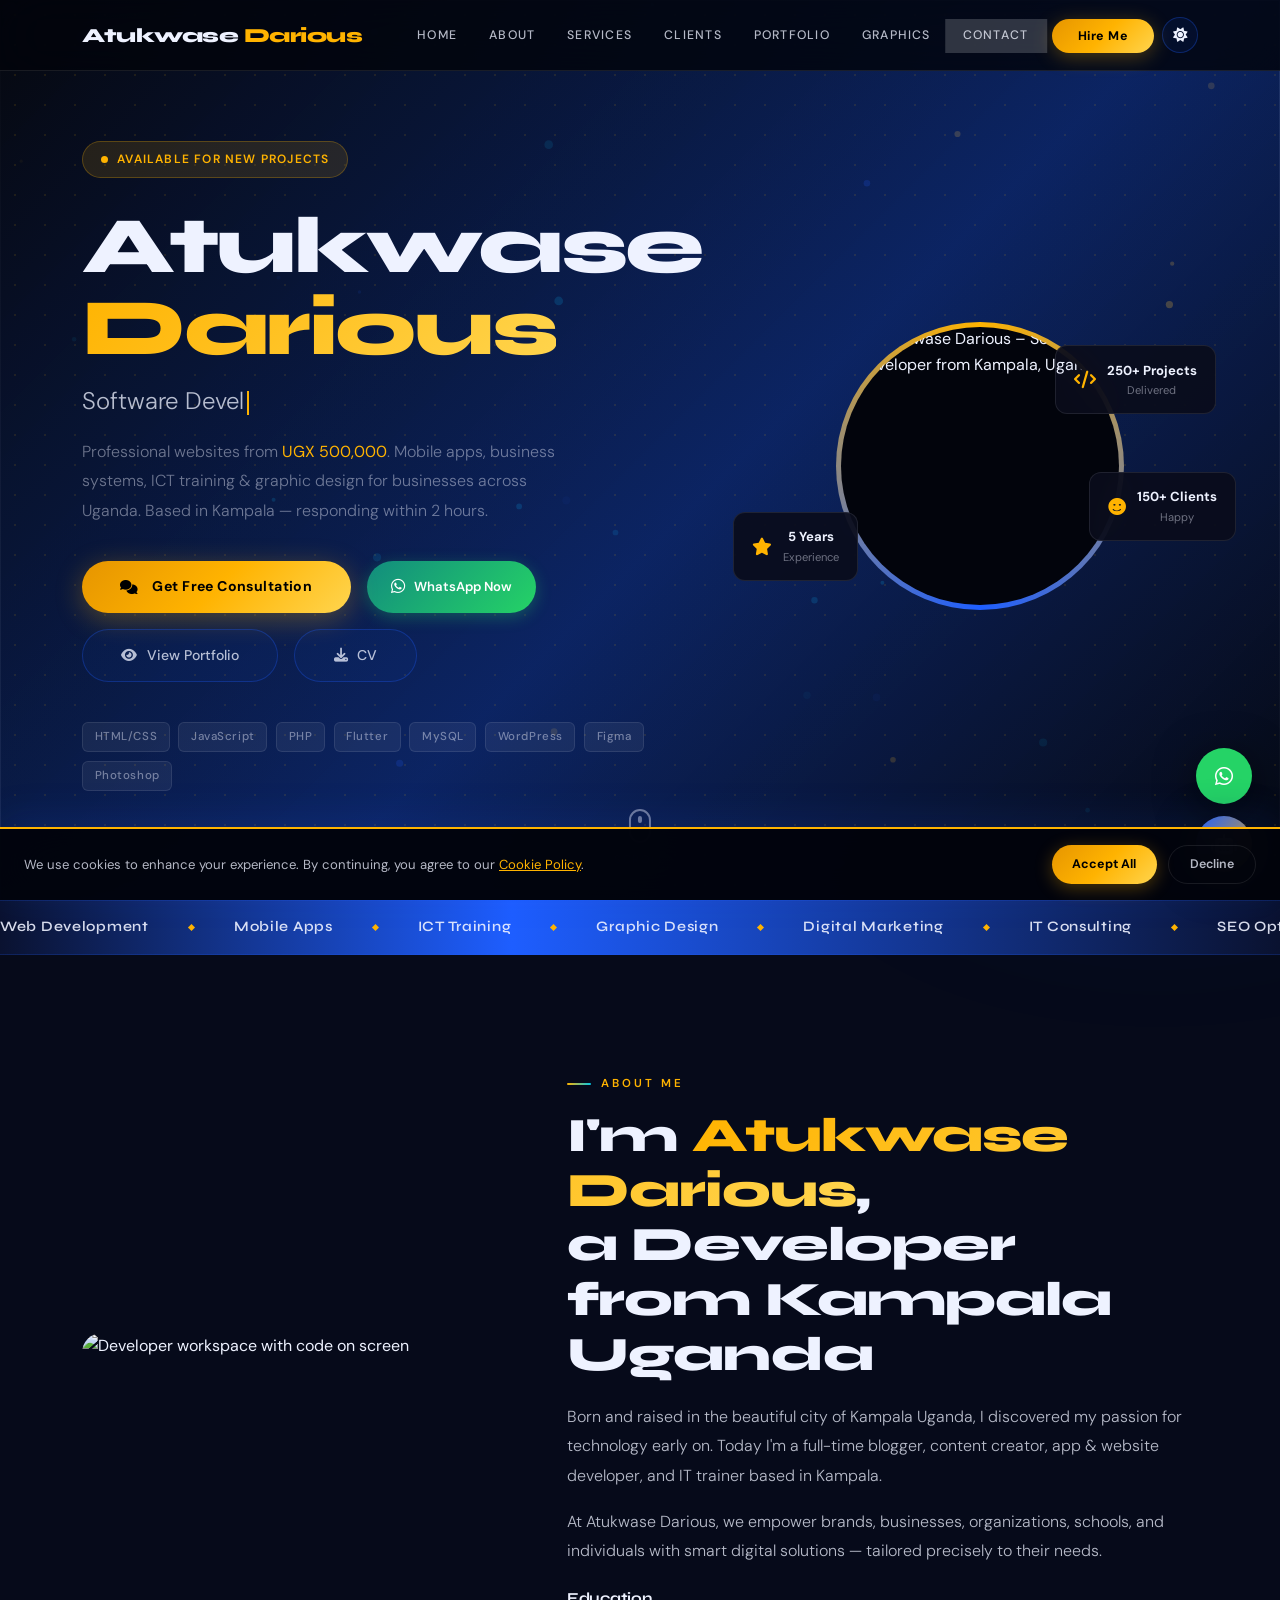
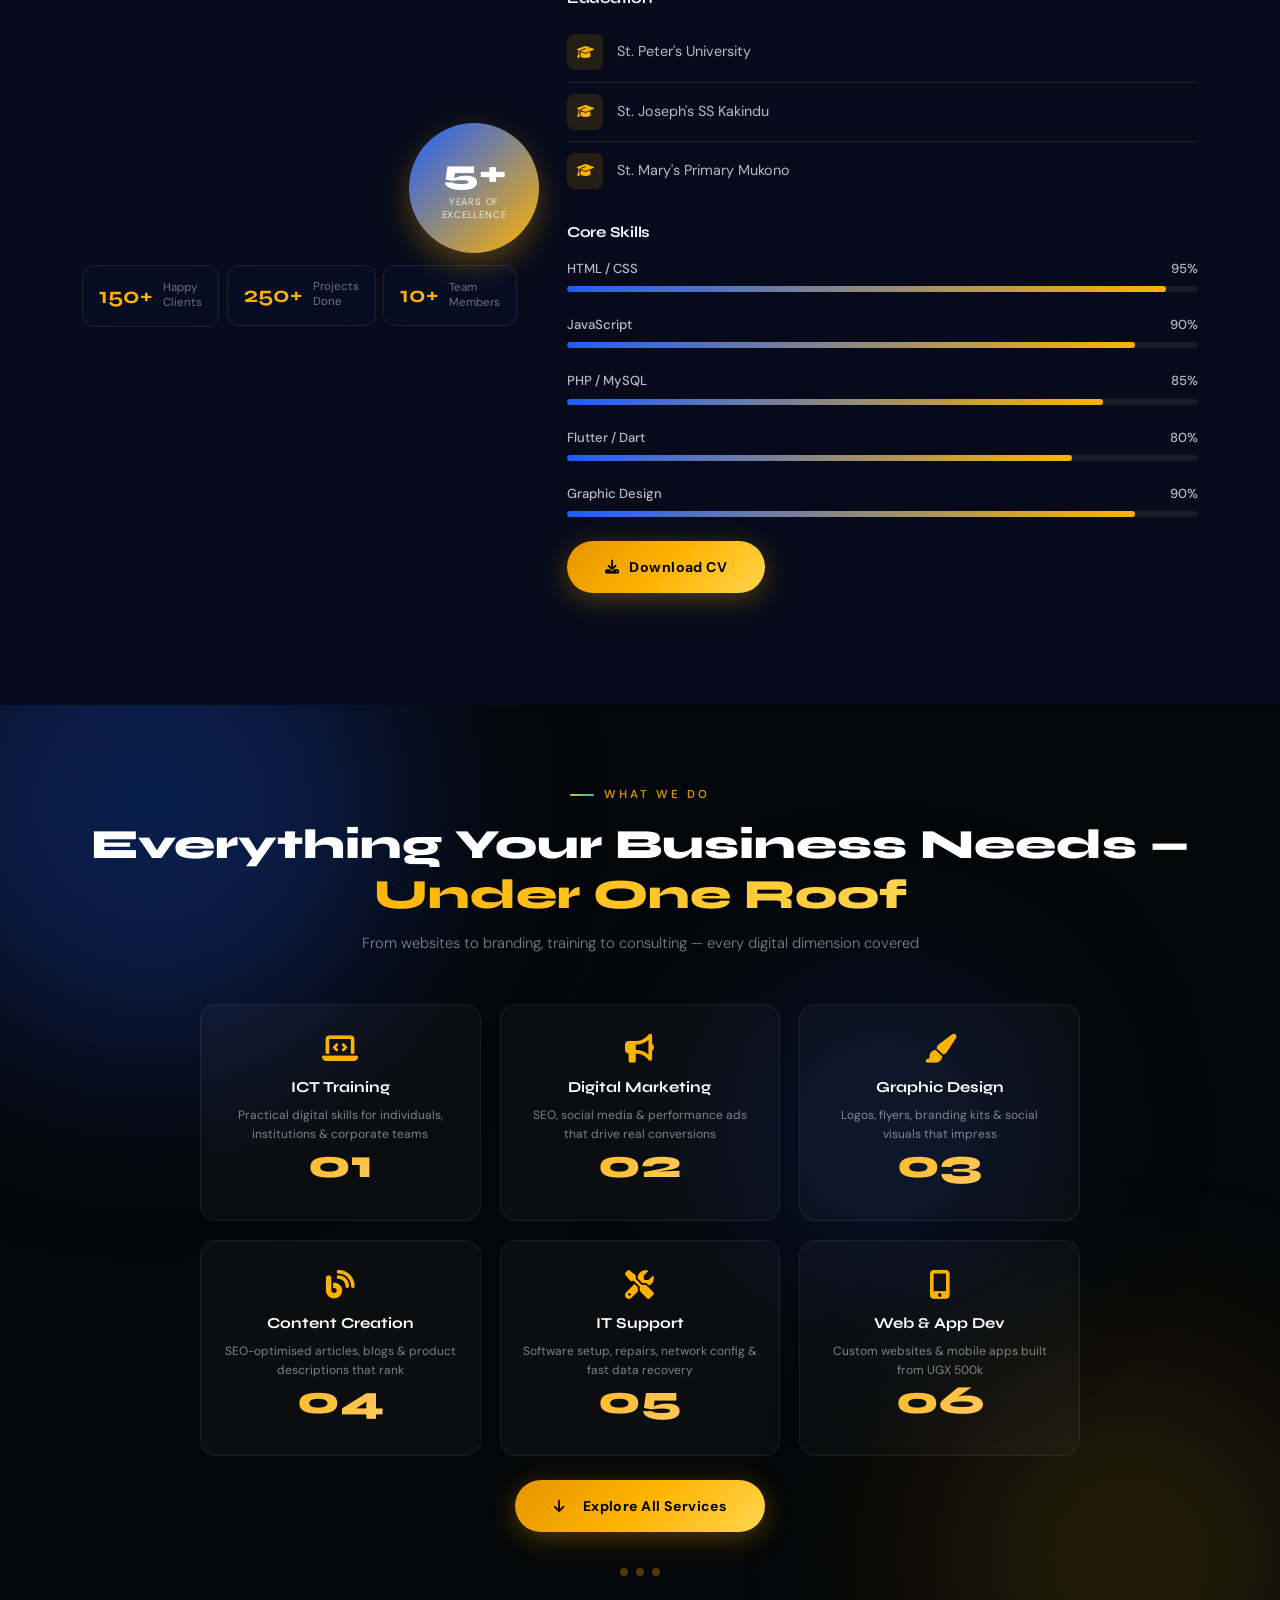
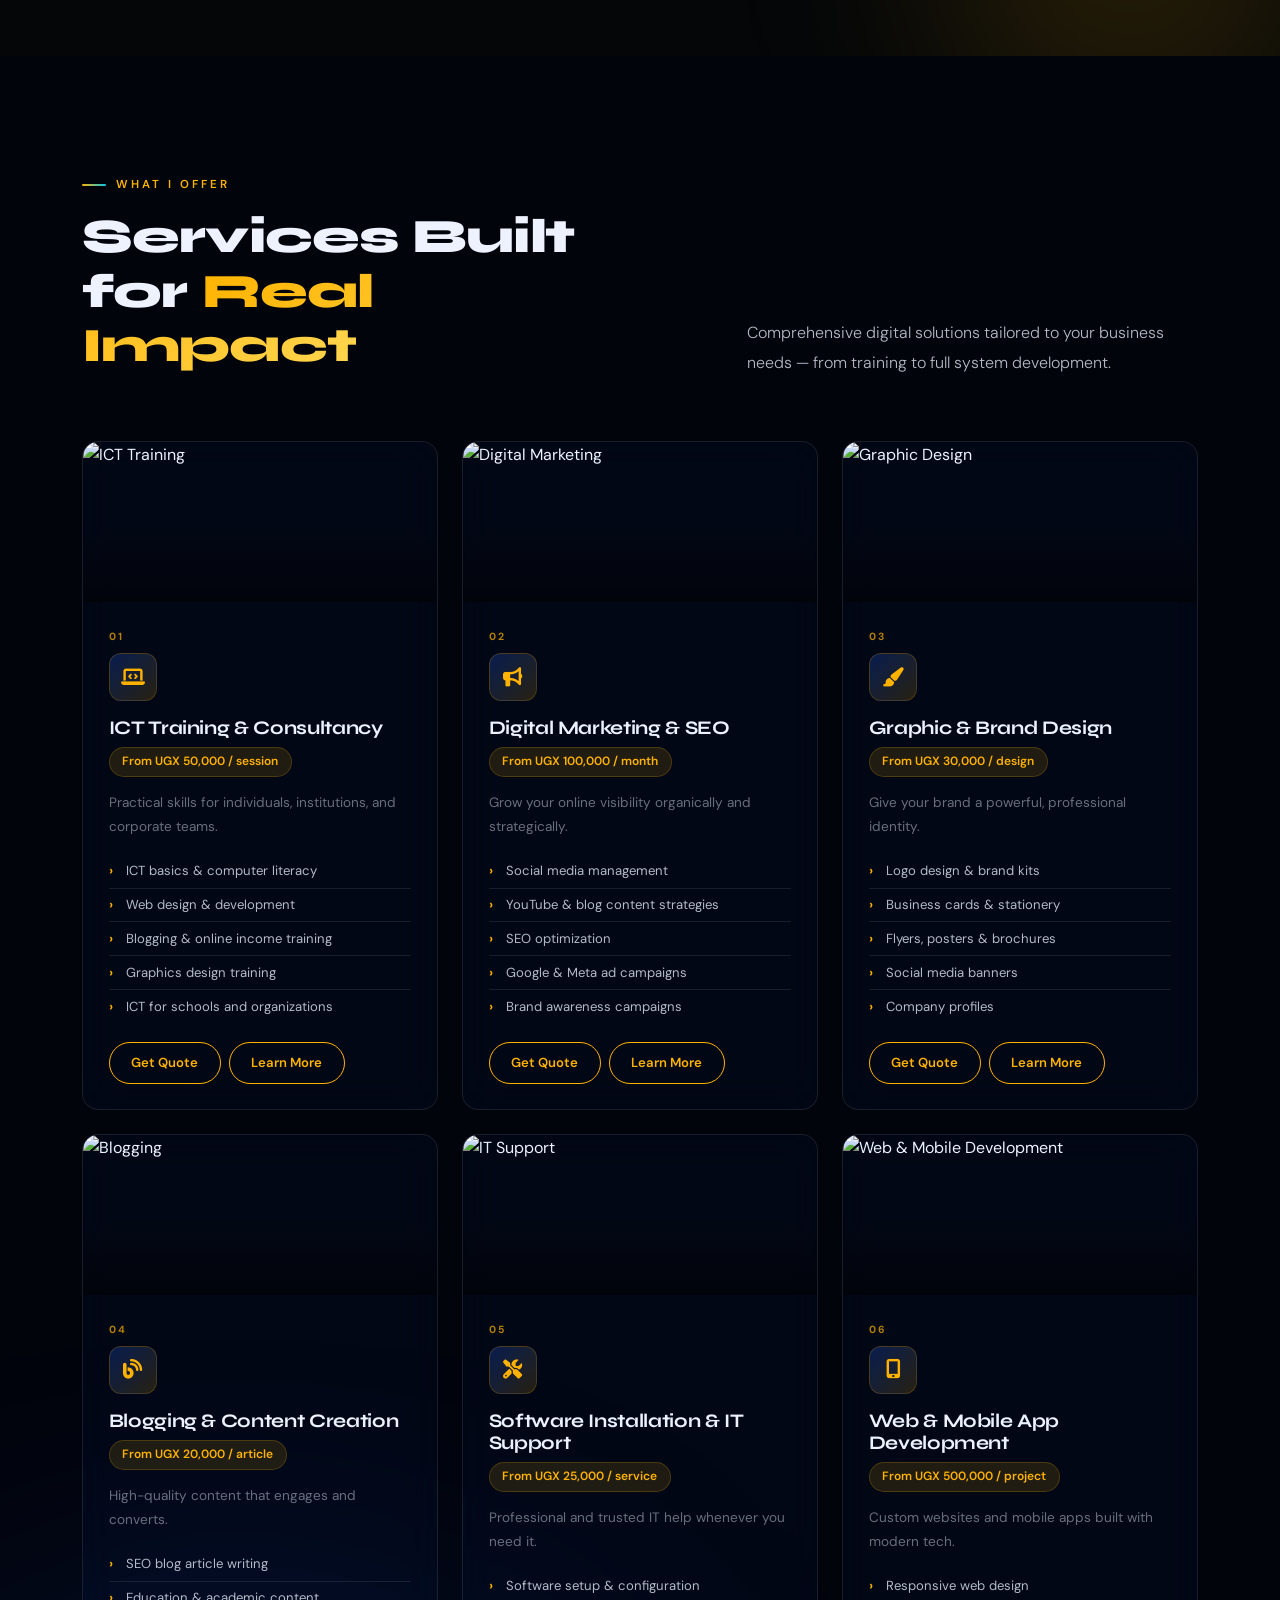
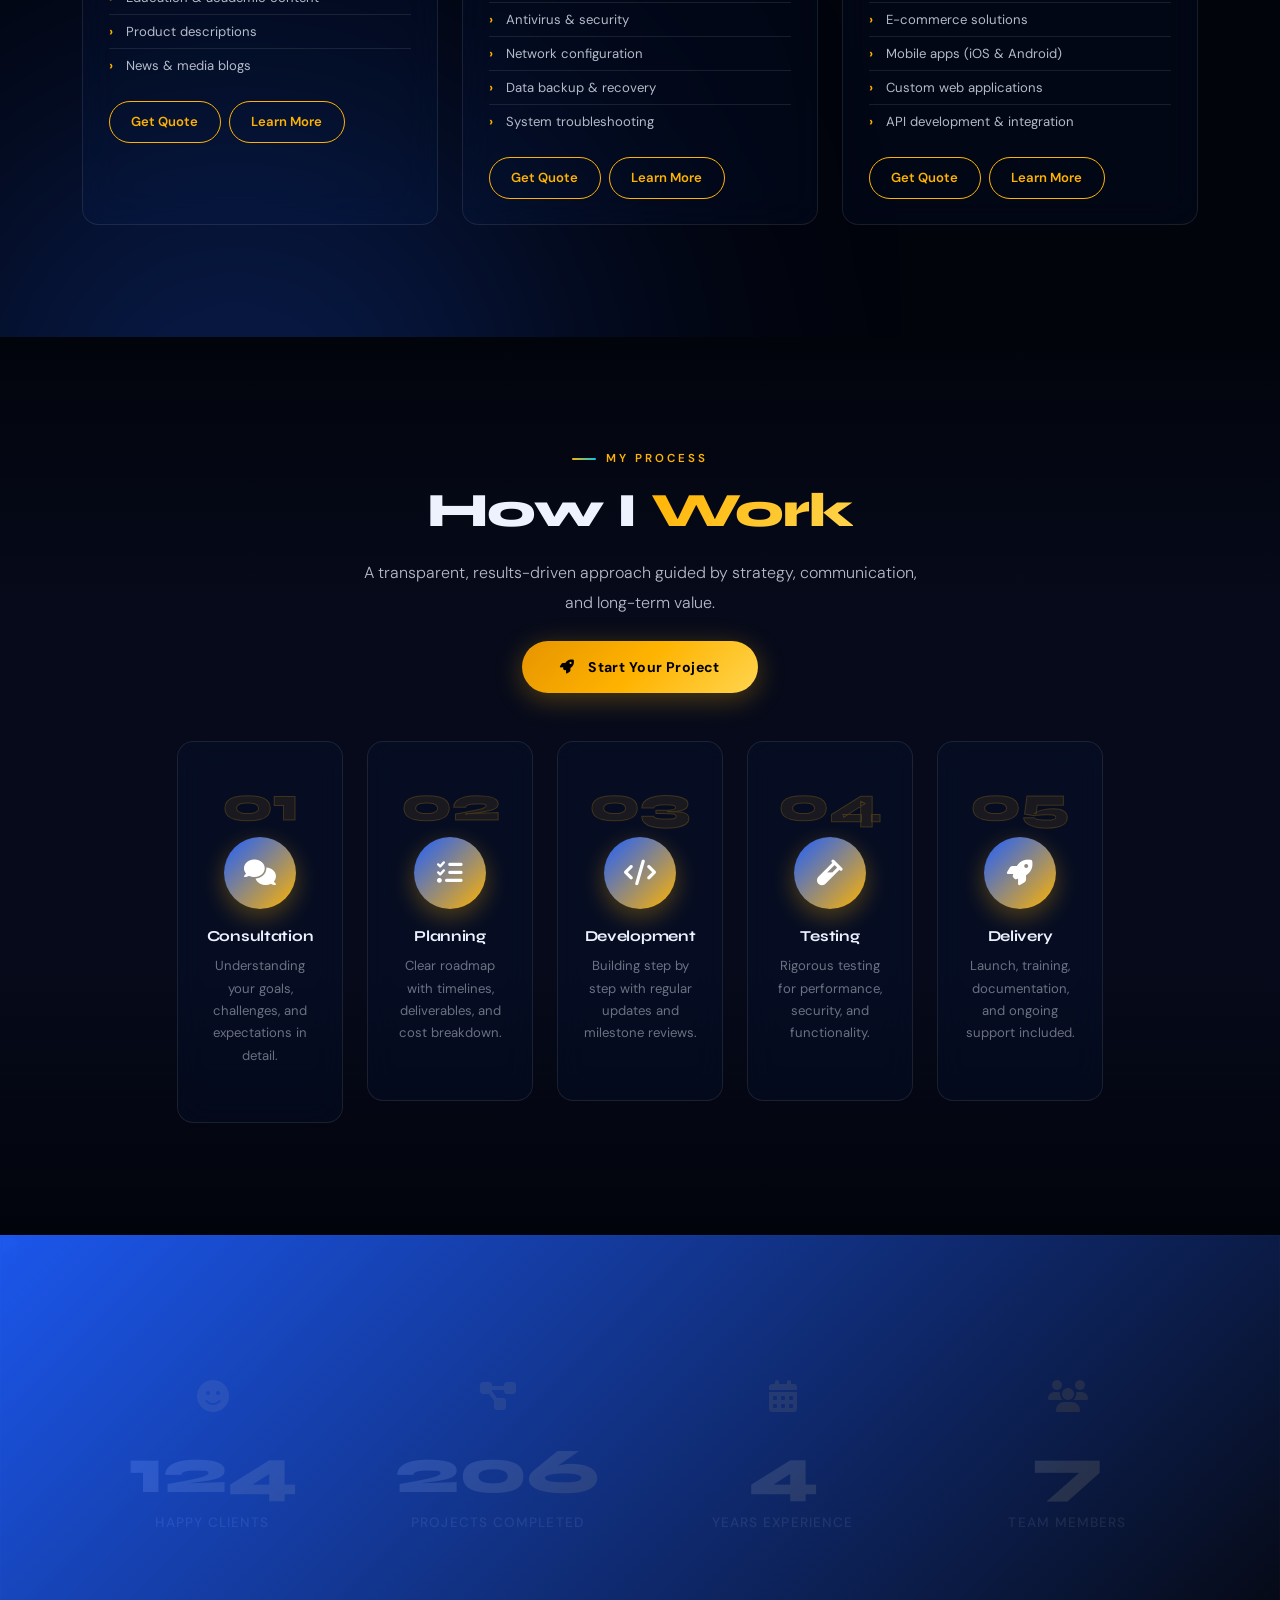
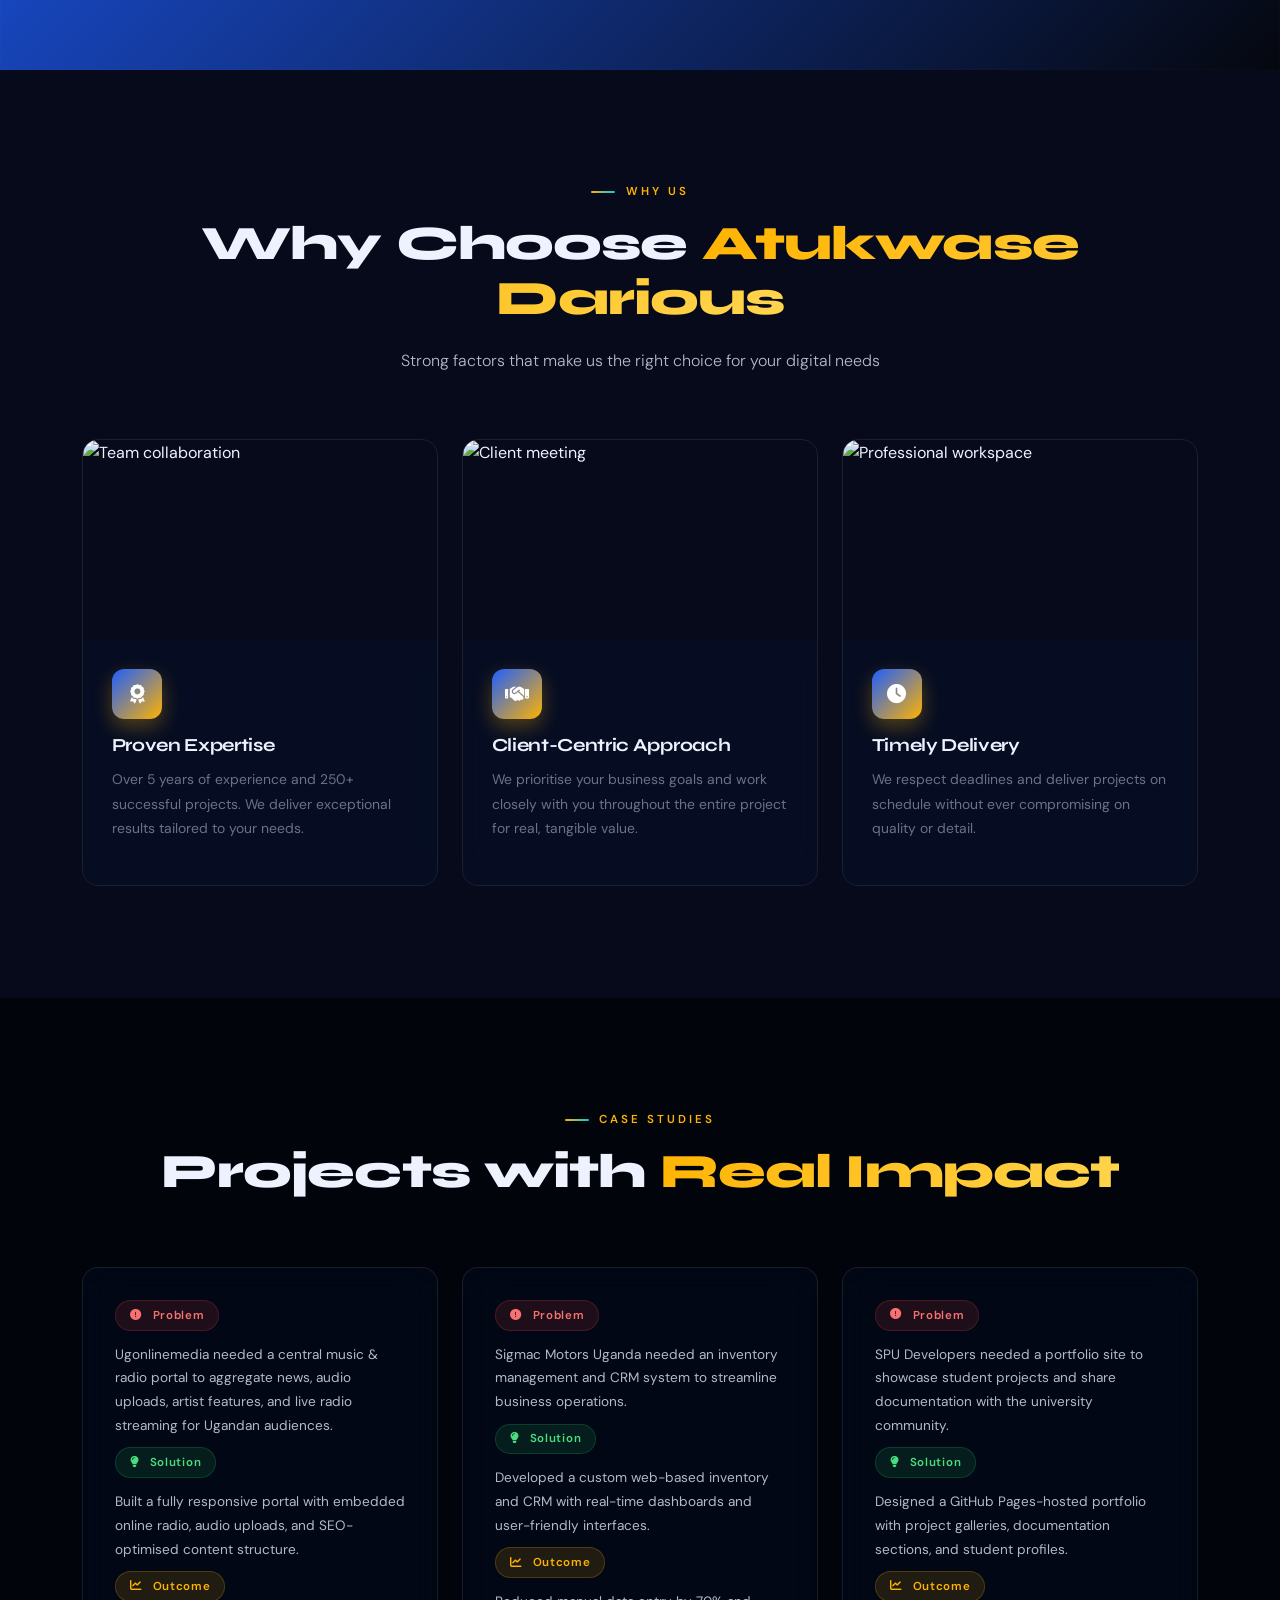
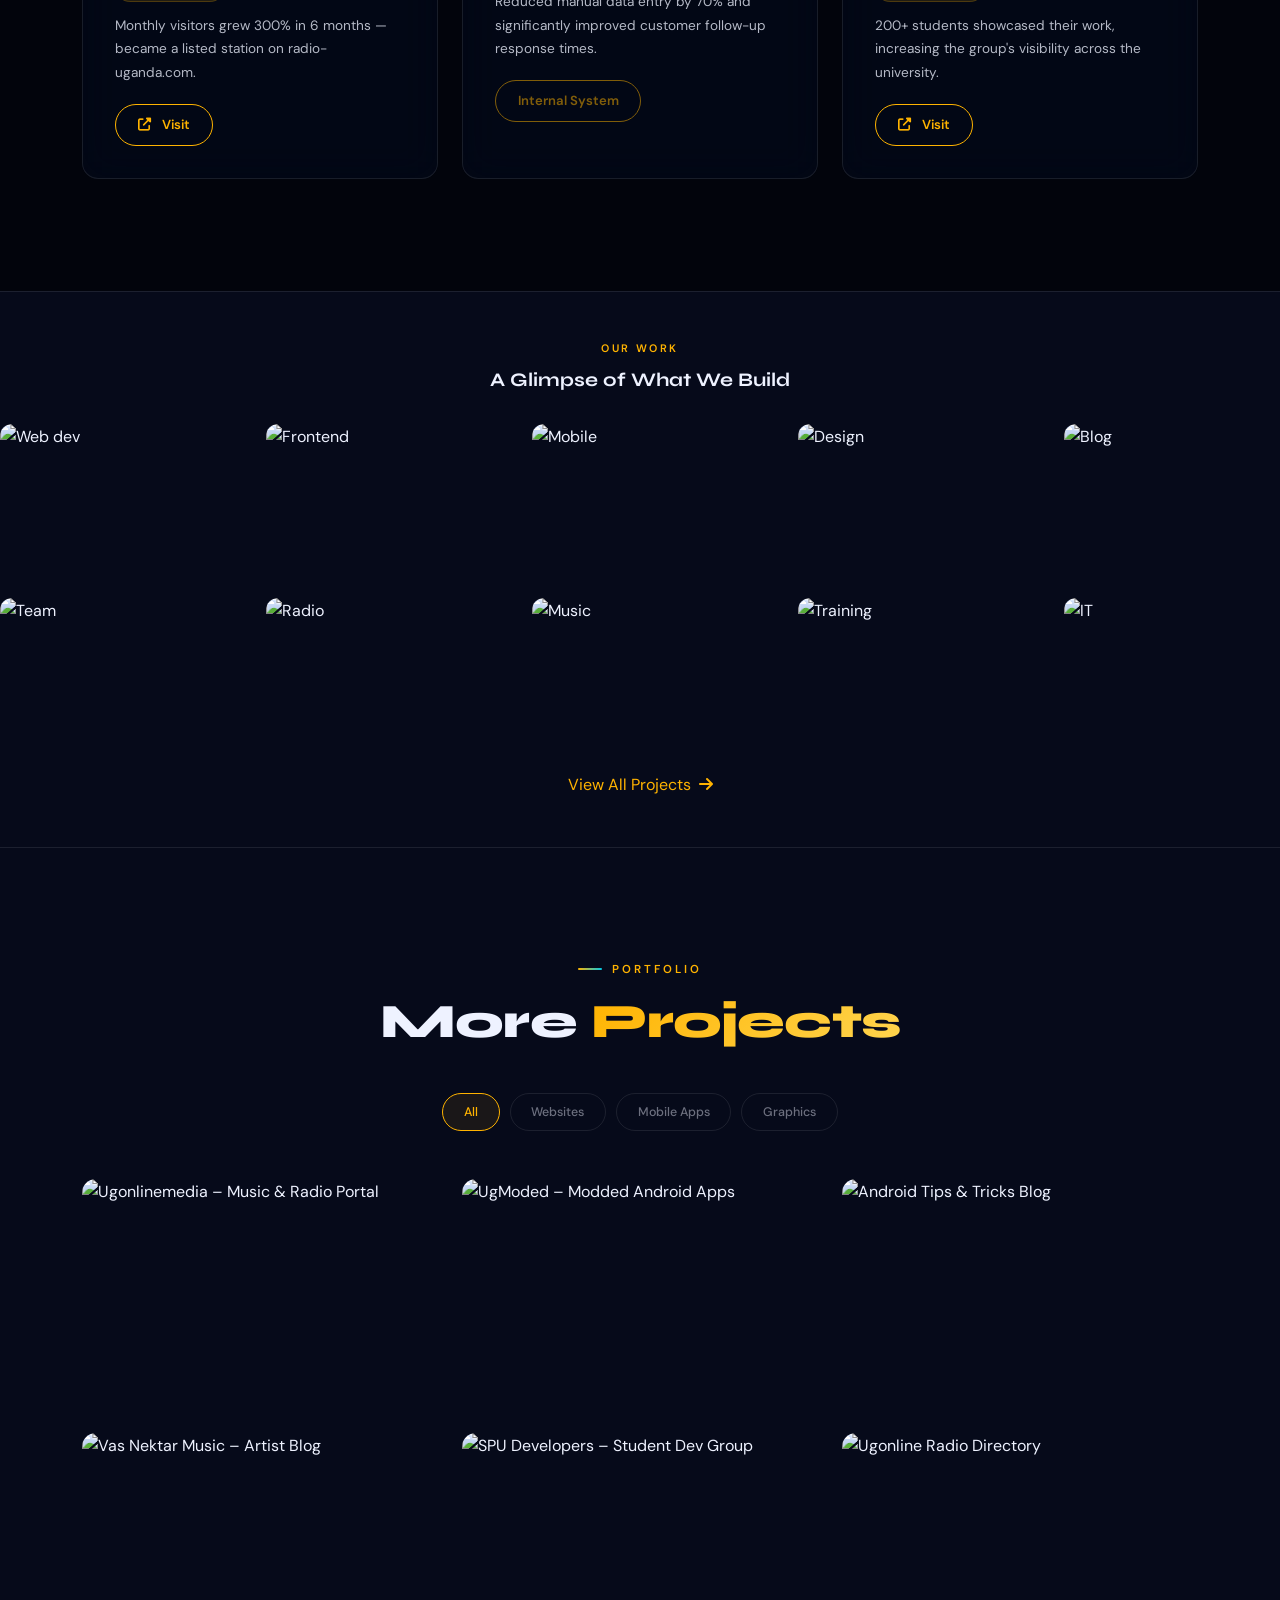
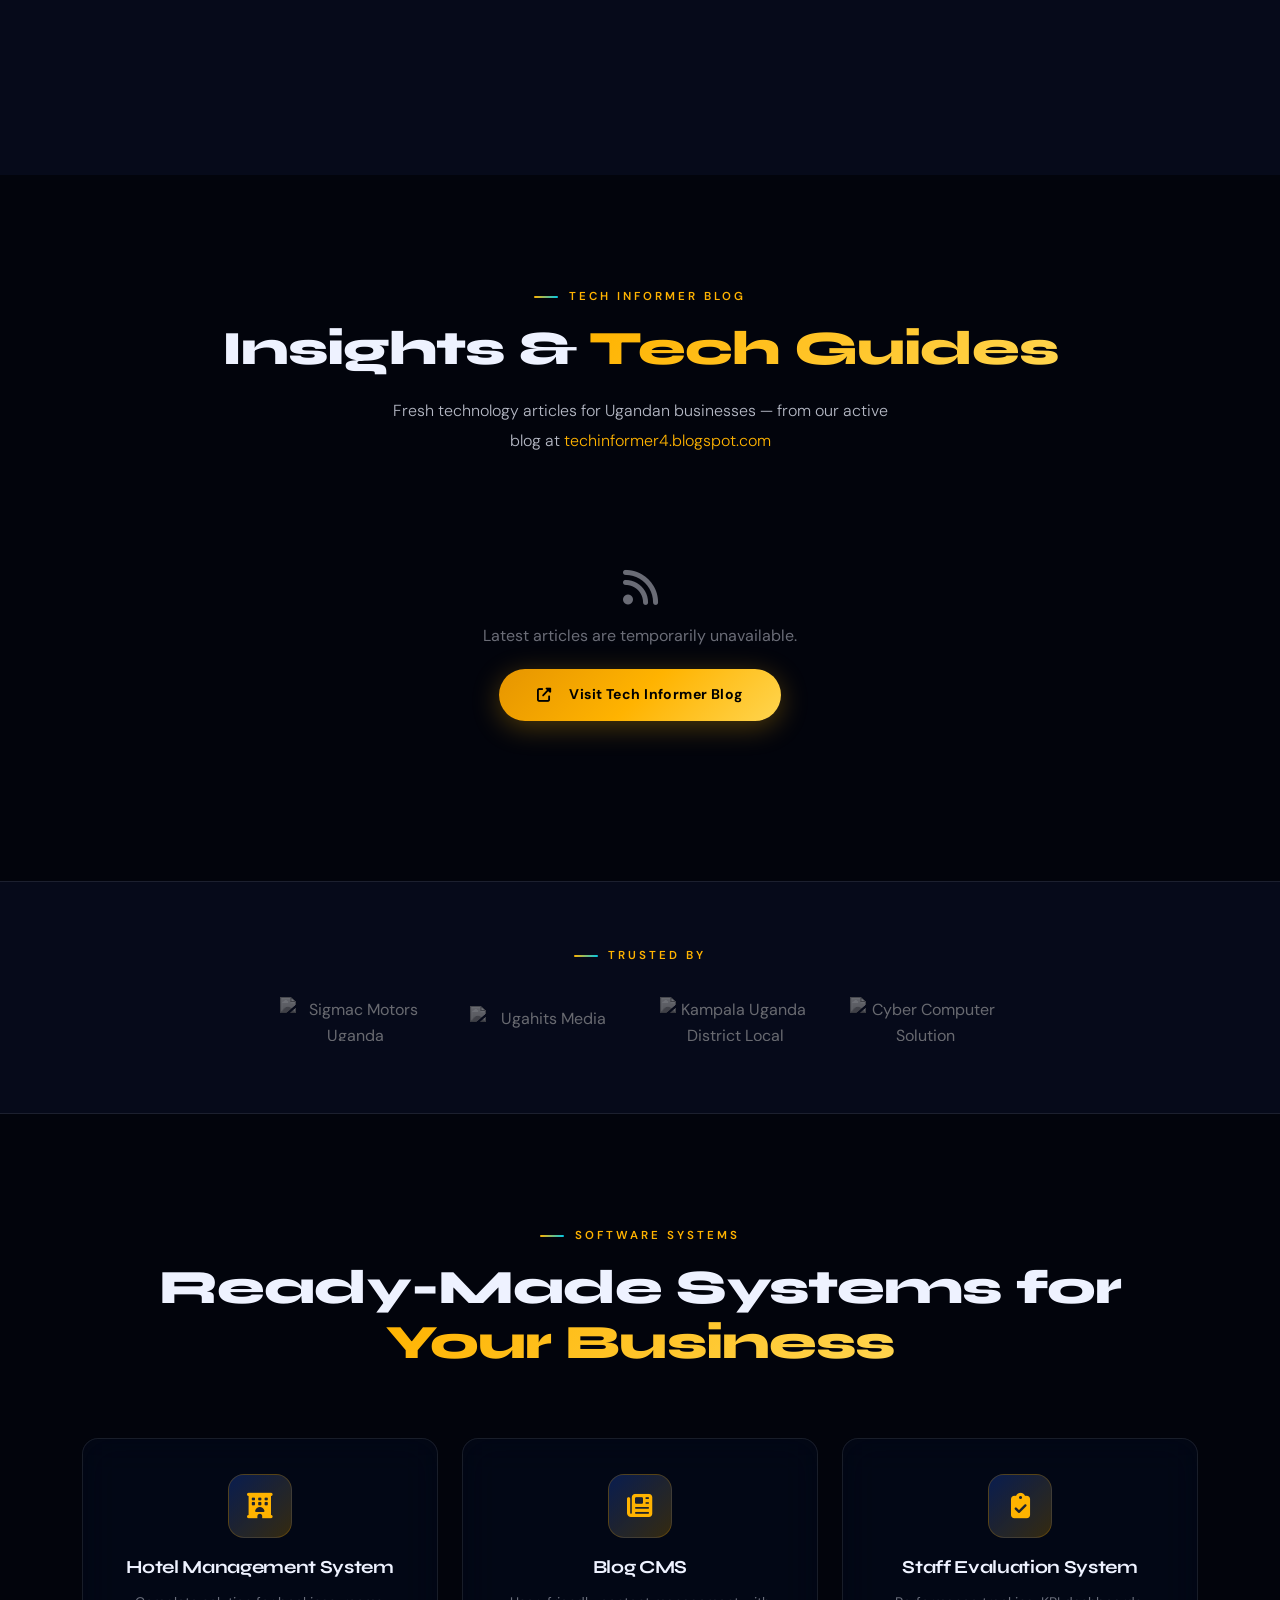
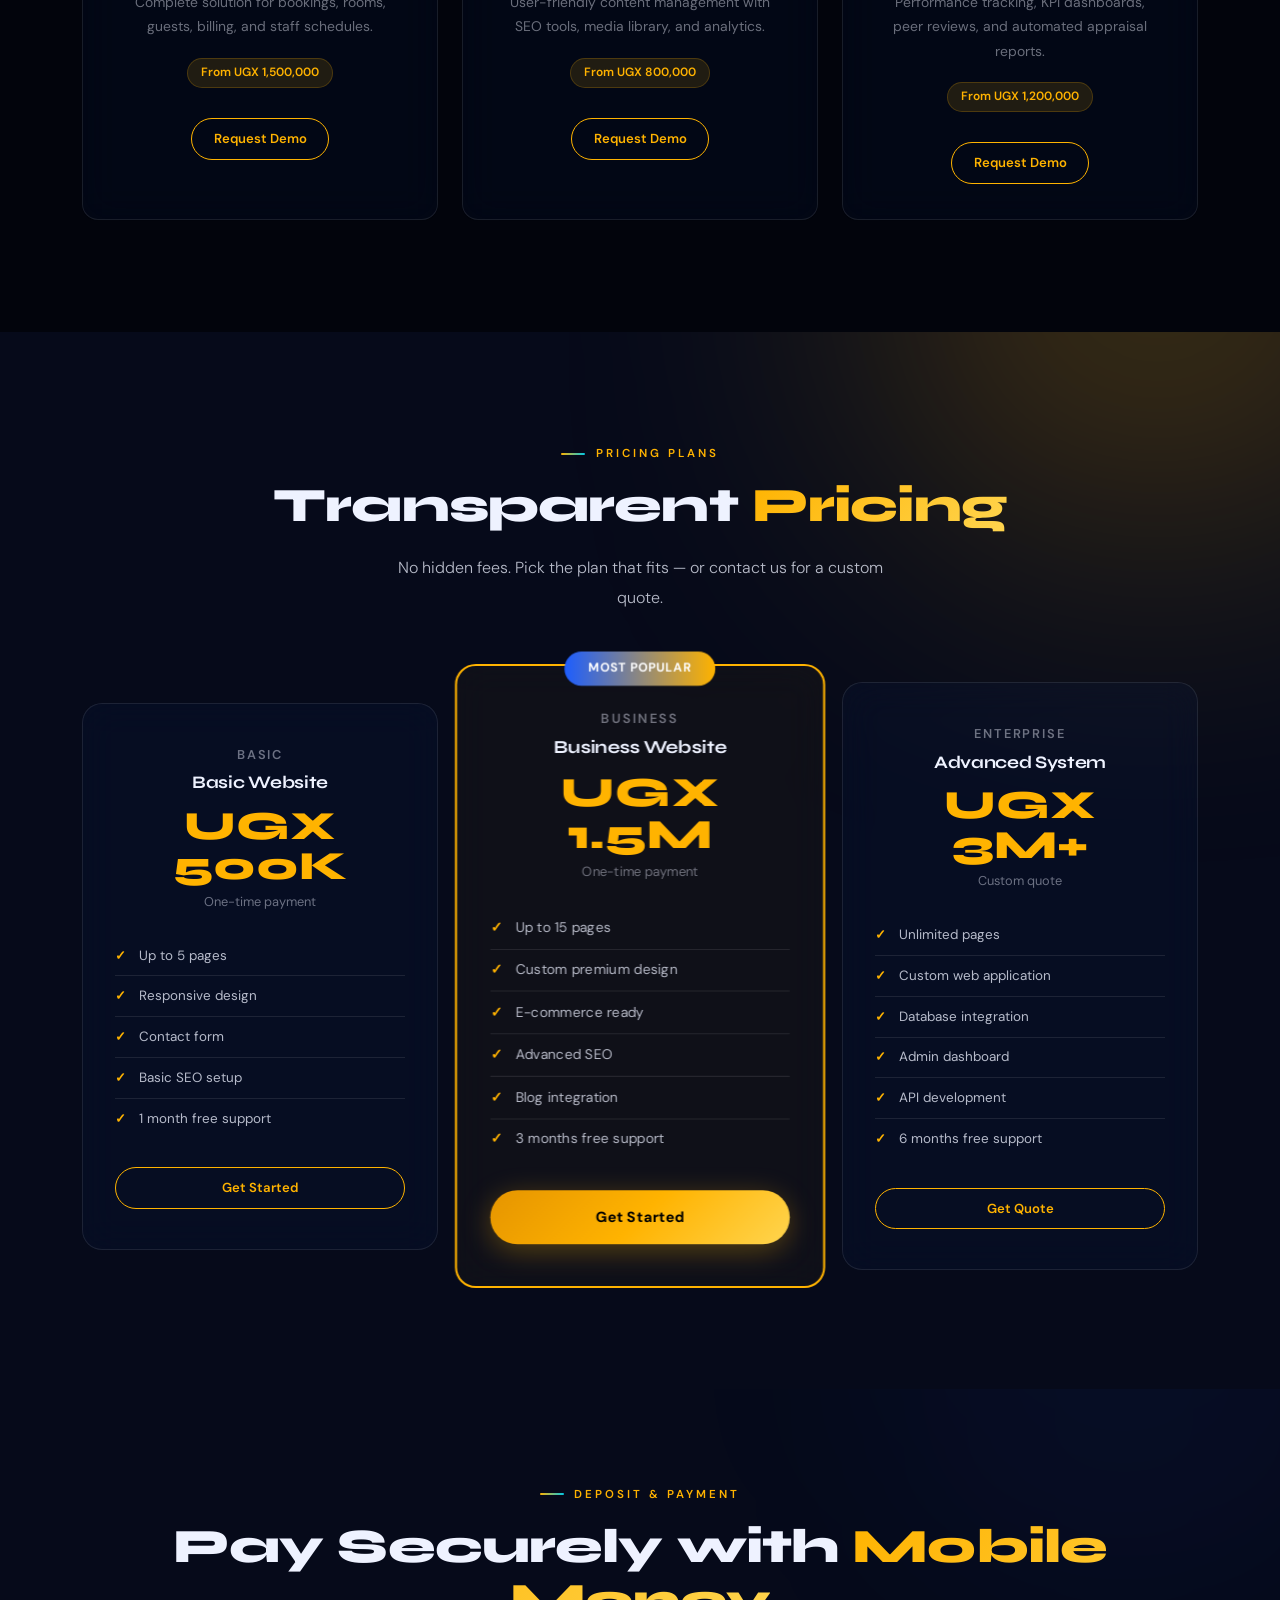
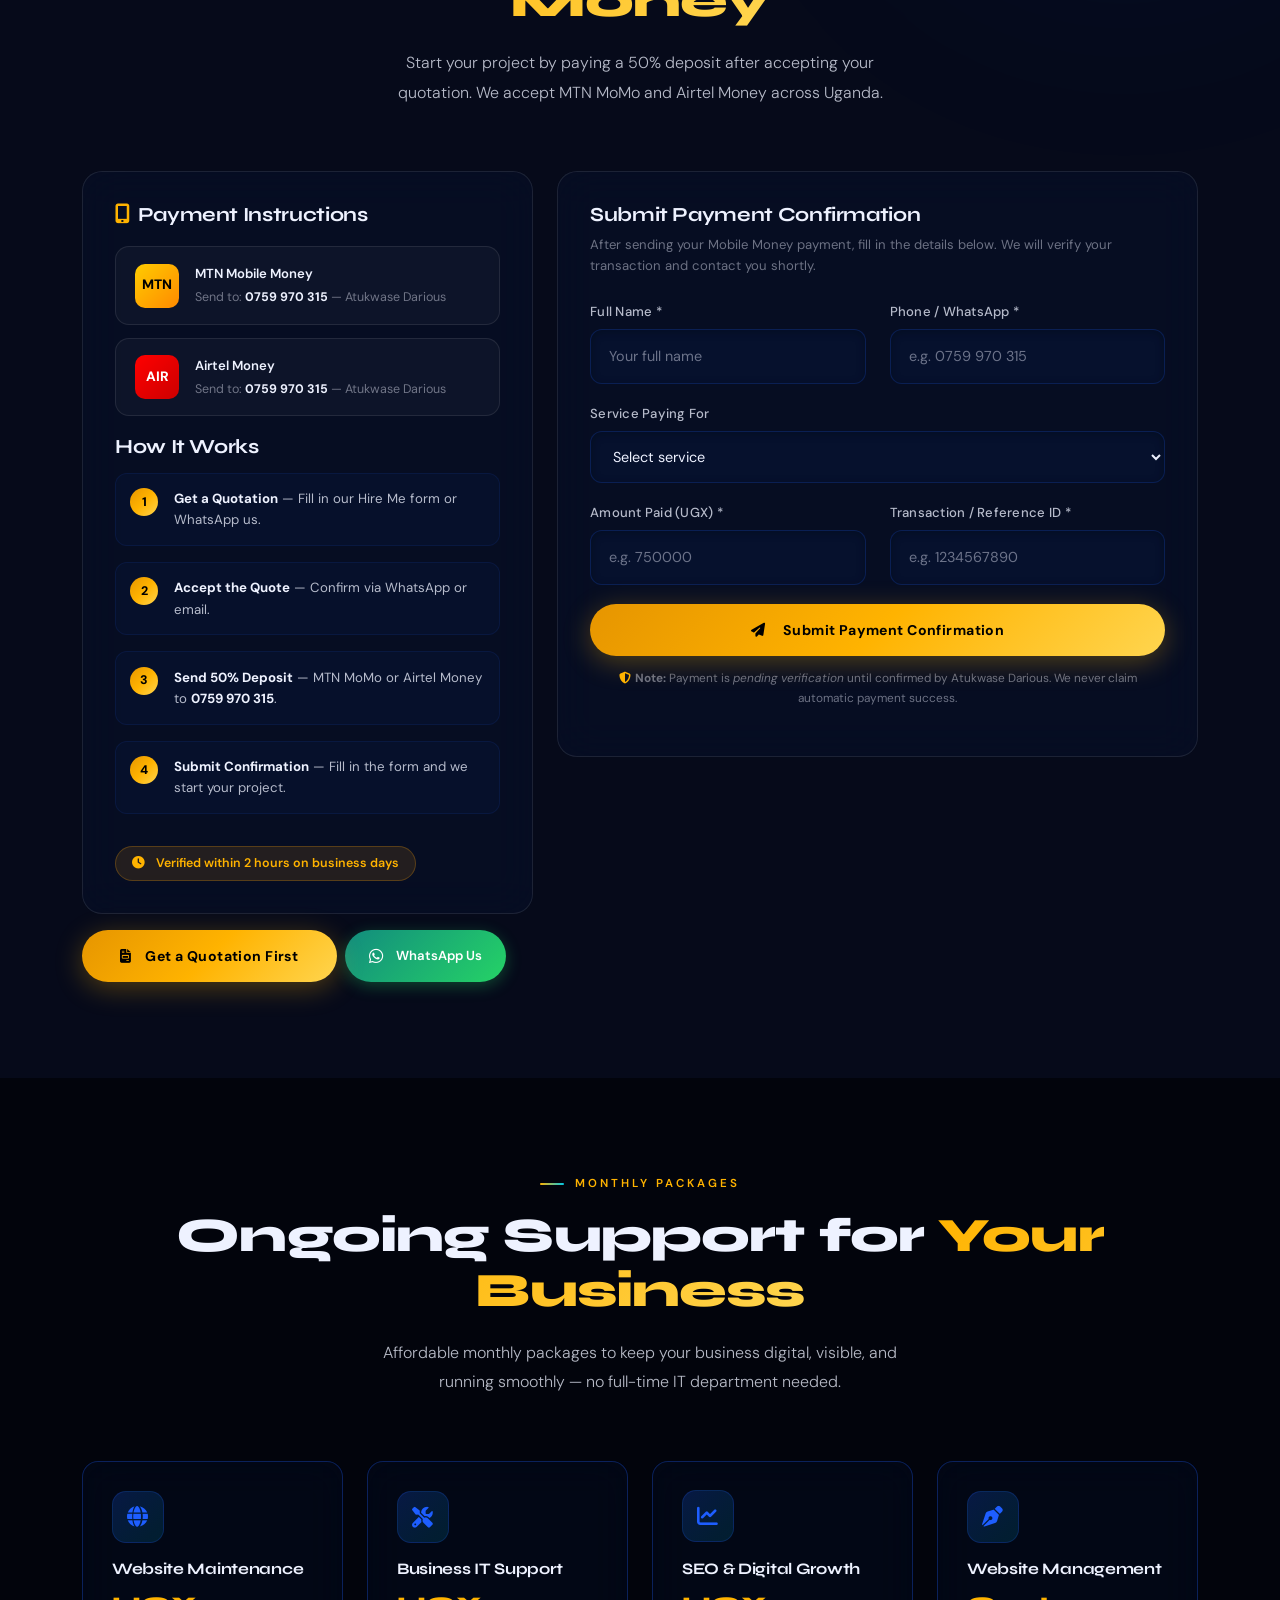
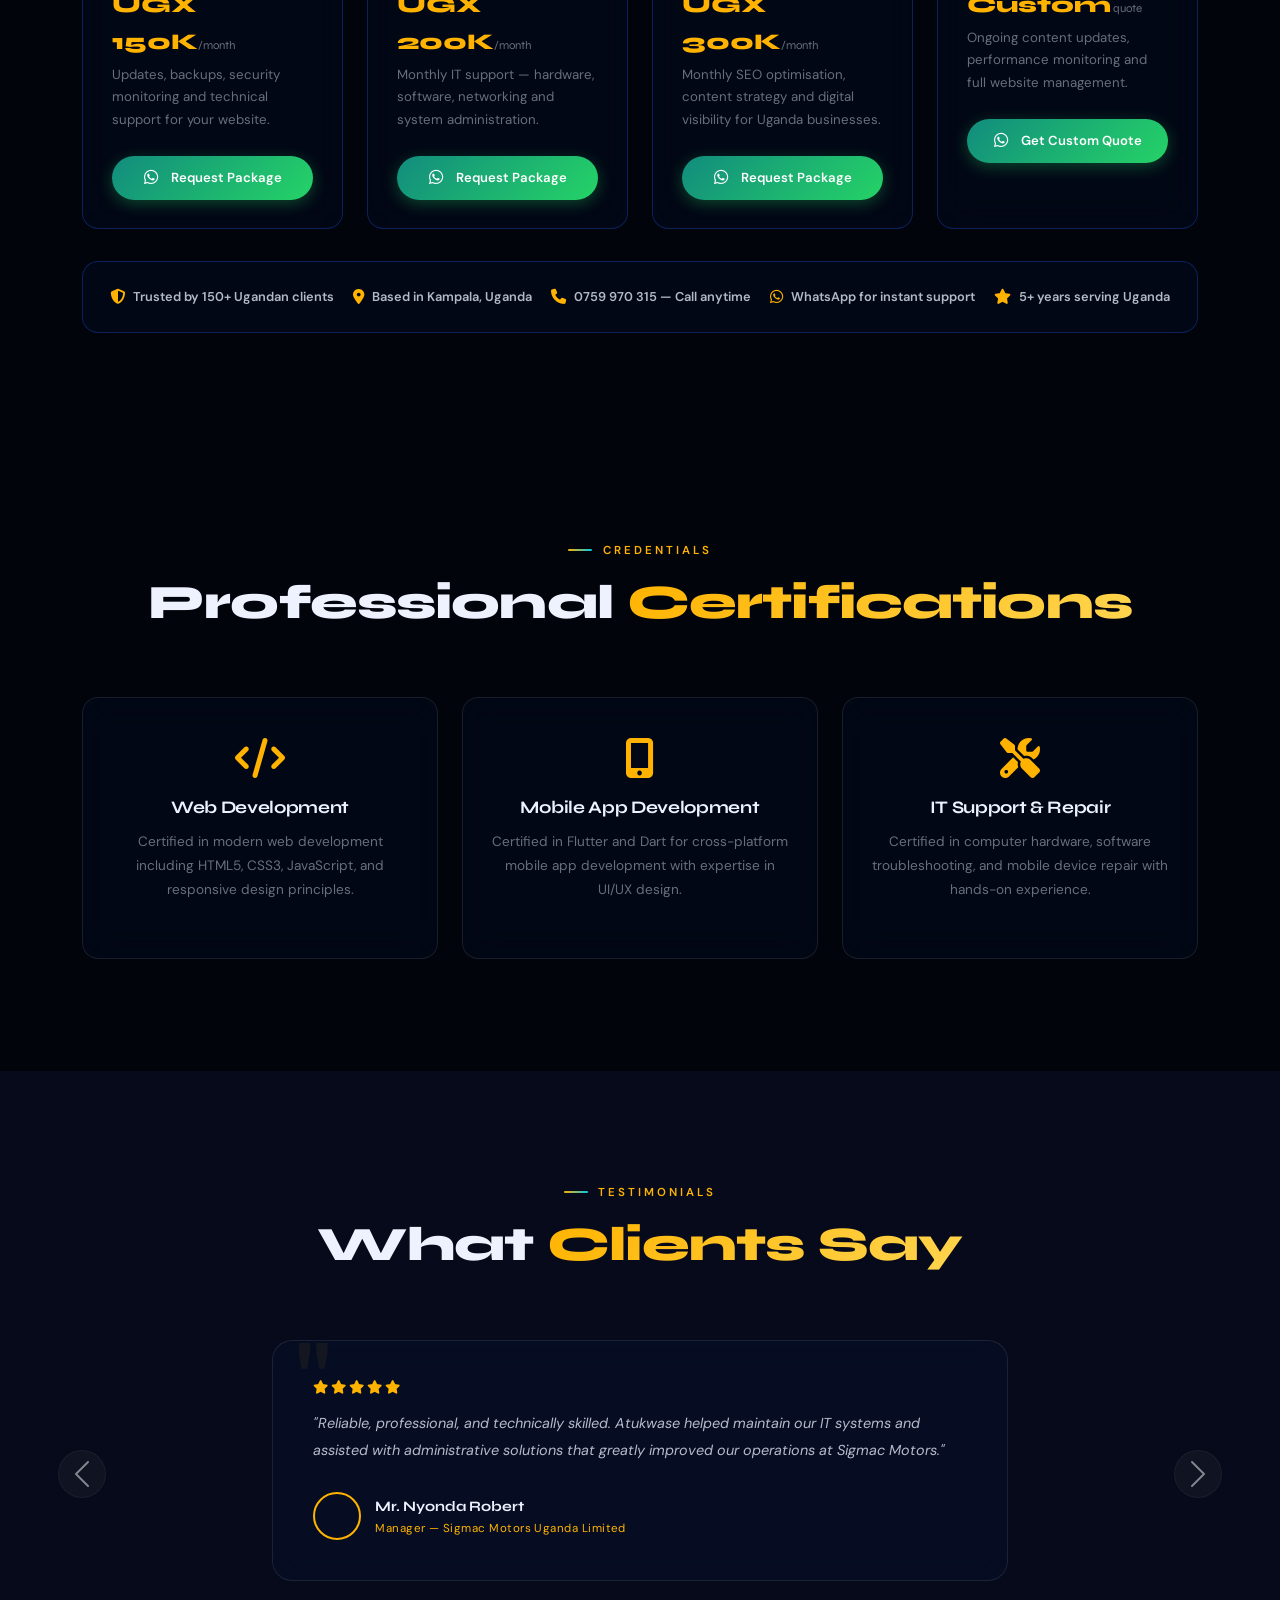
==== index.html @ b8265479 "Add files via upload" ====
<!DOCTYPE html>
<html lang="en" data-theme="dark">
<head>
<meta charset="UTF-8">
<meta name="viewport" content="width=device-width, initial-scale=1.0">
<title>Atukwase Darious | Website Design, Software Development & IT Solutions in Uganda</title>
<meta name="description" content="Atukwase Darious — professional website design, software development, ICT training, graphic design and IT support in Kampala, Uganda. Get a free consultation today. Call 0759 970 315.">
<meta name="keywords" content="website development Uganda, web developer Kampala, software development Uganda, IT support Kampala, ICT training Uganda, graphic design Kampala, business website Uganda, mobile app Uganda, IT consultant Uganda, digital marketing Uganda, Atukwase Darious">
<meta name="robots" content="index, follow">
<meta name="author" content="Atukwase Darious, Kampala Uganda">
<meta name="geo.region" content="UG-C"><meta name="geo.placename" content="Kampala, Uganda">
<meta property="og:title" content="Atukwase Darious | Professional Website & Software Development in Uganda">
<meta property="og:description" content="Professional websites, business systems, ICT training, graphic design and IT support for businesses across Uganda. Free consultation — 0759 970 315.">
<meta property="og:type" content="website">
<meta property="og:url" content="https://johnzempire.com/">
<meta property="og:image" content="https://blogger.googleusercontent.com/img/b/R29vZ2xl/[base64]/s3264/20260110_004312%5B1%5D.jpg">
<meta property="og:locale" content="en_UG"><meta property="og:site_name" content="Atukwase Darious">
<meta name="twitter:card" content="summary_large_image">
<meta name="twitter:title" content="Atukwase Darious | Website & Software Development Uganda">
<meta name="twitter:description" content="Professional digital solutions for Ugandan businesses. Websites from UGX 500k. Free consultation.">
<link rel="canonical" href="https://johnzempire.com/">
<link rel="icon" href="data:image/svg+xml,<svg xmlns='http://www.w3.org/2000/svg' viewBox='0 0 100 100'><rect width='100' height='100' rx='20' fill='%230B3D91'/><text y='.9em' font-size='70' text-anchor='middle' x='50' fill='%23FF8A00' font-weight='bold'>J</text></svg>">
<link rel="preconnect" href="https://fonts.googleapis.com">
<link rel="preconnect" href="https://fonts.gstatic.com" crossorigin>
<link href="https://fonts.googleapis.com/css2?family=Syne:wght@400;500;600;700;800&family=DM+Sans:ital,opsz,wght@0,9..40,300;0,9..40,400;0,9..40,500;0,9..40,600;1,9..40,300&display=swap" rel="stylesheet">
<link href="https://cdn.jsdelivr.net/npm/bootstrap@5.3.0-alpha1/dist/css/bootstrap.min.css" rel="stylesheet">
<link rel="stylesheet" href="https://cdnjs.cloudflare.com/ajax/libs/font-awesome/6.4.0/css/all.min.css">
<link href="https://unpkg.com/aos@2.3.1/dist/aos.css" rel="stylesheet">
<style>
/* =========================================================
   DESIGN TOKENS
========================================================= */
:root {
  --navy:#1E5EFF; --orange:#FFB300; --orange-lt:#FFD54F;
  --orange-glow:rgba(255,179,0,.22); --navy-glow:rgba(30,94,255,.35);
  --bg:#06080f; --bg-alt:#0a0d1c;
  --bg-card:rgba(255,255,255,.04); --border:rgba(255,255,255,.08);
  --text:#fff; --text-sub:rgba(255,255,255,.78); --text-muted:rgba(255,255,255,.48);
  --nav-bg:rgba(6,8,15,.82); --modal-bg:#0e1120;
  --input-bg:rgba(255,255,255,.07); --input-bdr:rgba(255,255,255,.16);
  --font-head:'Syne',sans-serif; --font-body:'DM Sans',sans-serif;
  --ease:cubic-bezier(.4,0,.2,1); --bounce:cubic-bezier(.34,1.56,.64,1);
}
[data-theme="light"] {
  --bg:#f0f2f8; --bg-alt:#e6e9f2;
  --bg-card:rgba(255,255,255,.85); --border:rgba(0,0,0,.09);
  --text:#0f1326; --text-sub:rgba(15,19,38,.80); --text-muted:rgba(15,19,38,.52);
  --nav-bg:rgba(240,242,248,.88); --modal-bg:#fff;
  --input-bg:rgba(0,0,0,.05); --input-bdr:rgba(0,0,0,.18);
  --orange-glow:rgba(255,179,0,.15); --navy-glow:rgba(30,94,255,.18);
}

/* =========================================================
   GLOBAL
========================================================= */
*,*::before,*::after{box-sizing:border-box;margin:0;padding:0}
html{scroll-behavior:smooth}
body{font-family:var(--font-body);color:var(--text);background:var(--bg);overflow-x:hidden;line-height:1.65;transition:background .3s var(--ease),color .3s var(--ease)}
h1,h2,h3,h4,h5,h6{font-family:var(--font-head);font-weight:700;line-height:1.15}
img{max-width:100%;display:block} a{color:inherit;text-decoration:none}
::-webkit-scrollbar{width:5px}
::-webkit-scrollbar-track{background:var(--bg)}
::-webkit-scrollbar-thumb{background:linear-gradient(180deg,var(--navy),var(--orange));border-radius:3px}
:focus-visible{outline:3px solid var(--orange)!important;outline-offset:2px!important}
@media(prefers-reduced-motion:reduce){*,::before,::after{animation-duration:.01ms!important;transition-duration:.01ms!important}}

/* =========================================================
   UTILITIES
========================================================= */
.text-grad{background:linear-gradient(135deg,var(--orange),#ffd080);-webkit-background-clip:text;-webkit-text-fill-color:transparent;background-clip:text}
.section-tag{display:inline-flex;align-items:center;gap:.6rem;font-size:.72rem;font-weight:600;letter-spacing:.22em;text-transform:uppercase;color:var(--orange);margin-bottom:1rem}
.section-tag::before{content:'';width:22px;height:2px;background:var(--orange);flex-shrink:0}
.s-heading{font-size:clamp(1.9rem,4vw,3rem);font-weight:800;color:var(--text);margin-bottom:1.2rem}
.s-body{font-size:1rem;line-height:1.85;color:var(--text-sub);font-weight:300}
.glass{background:var(--bg-card);backdrop-filter:blur(18px);-webkit-backdrop-filter:blur(18px);border:1px solid var(--border);border-radius:16px}

/* SKIP LINK */
.skip-link{position:absolute;top:-100px;left:0;background:var(--orange);color:#fff;padding:8px 16px;z-index:10000;border-radius:0 0 8px 0;transition:top .3s;font-weight:600;text-decoration:none}
.skip-link:focus{top:0}

/* =========================================================
   SPLASH
========================================================= */
#splash{position:fixed;inset:0;background:#06080f;display:flex;flex-direction:column;justify-content:center;align-items:center;z-index:9999;transition:opacity 1s var(--ease)}
.sp-logo{font-family:var(--font-head);font-size:3.5rem;font-weight:800;color:#fff;margin-bottom:1.5rem;letter-spacing:-.02em}
.sp-logo span{color:var(--orange)}
.sp-bar{width:80px;height:3px;background:rgba(255,255,255,.12);border-radius:2px;overflow:hidden;position:relative}
.sp-bar::after{content:'';position:absolute;inset:0 auto 0 0;width:40%;background:linear-gradient(90deg,var(--navy),var(--orange));animation:sp 1.6s infinite ease-in-out}
@keyframes sp{0%{left:-40%}60%,100%{left:100%}}

/* =========================================================
   ANIMATED BG
========================================================= */
.anim-bg{position:fixed;inset:0;z-index:-2;background:linear-gradient(-45deg,#06080f,#1E5EFF,#0a0d1c,#161b35);background-size:400% 400%;animation:bgShift 18s ease infinite}
[data-theme="light"] .anim-bg{background:linear-gradient(-45deg,#e8ecf4,#c9d5ea,#eef0f5,#dce3ef);background-size:400% 400%}
@keyframes bgShift{0%{background-position:0 50%}50%{background-position:100% 50%}100%{background-position:0 50%}}
#pcanvas{position:fixed;inset:0;z-index:-1;pointer-events:none}

/* =========================================================
   NAVBAR
========================================================= */
.navbar{background:var(--nav-bg);backdrop-filter:blur(22px);-webkit-backdrop-filter:blur(22px);border-bottom:1px solid var(--border);padding:.85rem 0;transition:all .3s var(--ease)}
.navbar.scrolled{background:rgba(6,8,15,.97);padding:.55rem 0;border-bottom-color:rgba(255,179,0,.18)}
[data-theme="light"] .navbar.scrolled{background:rgba(240,242,248,.97)}
.navbar-brand{font-family:var(--font-head);font-size:1.5rem;font-weight:800;color:var(--text)!important;letter-spacing:-.02em}
.navbar-brand .to{color:var(--orange)!important}
.nav-link{font-size:.78rem;font-weight:500;letter-spacing:.1em;text-transform:uppercase;color:var(--text-sub)!important;padding:.4rem 1rem!important;position:relative;transition:color .25s}
.nav-link::after{content:'';position:absolute;bottom:-1px;left:1rem;right:1rem;height:2px;background:var(--orange);transform:scaleX(0);transform-origin:left;transition:transform .3s var(--ease)}
.nav-link:hover,.nav-link.active{color:var(--text)!important}
.nav-link:hover::after,.nav-link.active::after{transform:scaleX(1)}
.nav-cta{padding:.55rem 1.5rem;background:var(--orange);color:#fff!important;border-radius:50px;font-weight:600;font-size:.78rem;transition:all .25s;cursor:pointer}
.nav-cta:hover{background:var(--orange-lt);transform:translateY(-2px);box-shadow:0 8px 20px var(--orange-glow)}
.theme-btn{background:transparent;border:1.5px solid var(--border);color:var(--text);width:36px;height:36px;border-radius:50%;cursor:pointer;display:flex;align-items:center;justify-content:center;transition:all .25s;font-size:.9rem}
.theme-btn:hover{border-color:var(--orange);color:var(--orange);transform:rotate(20deg)}
.navbar-toggler{border:1.5px solid var(--border);padding:.35rem .55rem;border-radius:8px}
.navbar-toggler-icon{background-image:url("data:image/svg+xml,%3csvg xmlns='http://www.w3.org/2000/svg' viewBox='0 0 30 30'%3e%3cpath stroke='rgba%28255,255,255,0.85%29' stroke-linecap='round' stroke-width='2' d='M4 7h22M4 15h22M4 23h22'/%3e%3c/svg%3e")}
[data-theme="light"] .navbar-toggler-icon{background-image:url("data:image/svg+xml,%3csvg xmlns='http://www.w3.org/2000/svg' viewBox='0 0 30 30'%3e%3cpath stroke='rgba%280,0,0,0.85%29' stroke-linecap='round' stroke-width='2' d='M4 7h22M4 15h22M4 23h22'/%3e%3c/svg%3e")}

/* =========================================================
   BUTTONS
========================================================= */
.btn-gold{display:inline-flex;align-items:center;gap:.55rem;padding:.85rem 2.2rem;background:linear-gradient(135deg,var(--orange),#e67e00);color:#fff;border-radius:50px;font-weight:600;font-size:.85rem;border:none;cursor:pointer;transition:all .3s var(--ease);position:relative;overflow:hidden;text-decoration:none}
.btn-gold::before{content:'';position:absolute;inset:0;background:rgba(255,255,255,.12);transform:translateX(-105%);transition:transform .3s var(--ease)}
.btn-gold:hover::before{transform:translateX(0)}
.btn-gold:hover{transform:translateY(-3px);box-shadow:0 12px 30px var(--orange-glow);color:#fff}
.btn-ghost{display:inline-flex;align-items:center;gap:.55rem;padding:.82rem 2.2rem;border:1.5px solid var(--border);color:var(--text-sub);border-radius:50px;font-weight:500;font-size:.85rem;cursor:pointer;transition:all .25s;background:transparent;text-decoration:none}
.btn-ghost:hover{border-color:var(--orange);color:var(--orange);background:var(--orange-glow)}
.btn-std{display:inline-flex;align-items:center;gap:.45rem;padding:.55rem 1.3rem;border:1.5px solid var(--orange);color:var(--orange);border-radius:30px;font-weight:500;font-size:.82rem;cursor:pointer;transition:all .25s;background:transparent;text-decoration:none}
.btn-std:hover{background:var(--orange);color:#fff;transform:translateY(-2px);box-shadow:0 8px 20px var(--orange-glow)}

/* =========================================================
   HERO
========================================================= */
.hero{min-height:100vh;display:flex;align-items:center;position:relative;overflow:hidden;padding-top:6rem;padding-bottom:4rem}
.hero-bg-img{position:absolute;inset:0;width:100%;height:100%;object-fit:cover;opacity:.18;z-index:0}
.hero-overlay{position:absolute;inset:0;background:linear-gradient(135deg,rgba(6,8,15,.97) 0%,rgba(30,94,255,.35) 55%,rgba(6,8,15,.92) 100%);z-index:1}
.hero-mesh{position:absolute;inset:0;z-index:1;background-image:radial-gradient(rgba(255,179,0,.1) 1px,transparent 1px);background-size:30px 30px;pointer-events:none}
.hero-inner{position:relative;z-index:2}
/* text animations */
.hero-badge{display:inline-flex;align-items:center;gap:.6rem;background:rgba(255,179,0,.12);border:1px solid rgba(255,179,0,.25);color:var(--orange);padding:.45rem 1.1rem;border-radius:30px;font-size:.75rem;font-weight:600;letter-spacing:.1em;text-transform:uppercase;margin-bottom:1.8rem;animation:fadeUp .7s var(--ease) .1s both}
.badge-dot{width:7px;height:7px;border-radius:50%;background:var(--orange);animation:dotPulse 1.8s ease-in-out infinite}
@keyframes dotPulse{0%,100%{opacity:1;transform:scale(1)}50%{opacity:.6;transform:scale(.85)}}
.hero-name{font-family:var(--font-head);font-size:clamp(3rem,8vw,6rem);font-weight:800;line-height:1.02;letter-spacing:-.03em;margin-bottom:.7rem;animation:fadeUp .7s var(--ease) .25s both}
.hero-role{font-size:clamp(1.1rem,2.5vw,1.5rem);font-weight:300;color:var(--text-sub);height:2rem;margin-bottom:1.5rem;animation:fadeUp .7s var(--ease) .4s both}
.cursor{display:inline-block;width:2px;height:1em;background:var(--orange);margin-left:3px;animation:blink .9s steps(1) infinite;vertical-align:middle}
@keyframes blink{0%,100%{opacity:1}50%{opacity:0}}
.hero-desc{font-size:1rem;color:var(--text-muted);line-height:1.85;max-width:500px;margin-bottom:2.2rem;font-weight:300;animation:fadeUp .7s var(--ease) .55s both}
.hero-ctas{display:flex;flex-wrap:wrap;gap:1rem;margin-bottom:2.5rem;animation:fadeUp .7s var(--ease) .7s both}
.tech-stack{display:flex;flex-wrap:wrap;gap:.55rem;animation:fadeUp .7s var(--ease) .85s both}
.tech-pill{display:inline-block;background:rgba(255,255,255,.06);border:1px solid var(--border);border-radius:6px;padding:.28rem .72rem;font-size:.72rem;font-weight:500;color:var(--text-muted);letter-spacing:.05em;transition:all .2s}
.tech-pill:hover{border-color:var(--orange);color:var(--orange);background:var(--orange-glow)}
/* hero visual */
.hero-visual{animation:fadeRight .9s var(--ease) .3s both;text-align:center}
.img-ring{position:relative;display:inline-block;padding:4px}
.img-ring::before{content:'';position:absolute;inset:0;border-radius:50%;background:conic-gradient(var(--orange),var(--navy),var(--orange));animation:spin 4s linear infinite}
.img-ring::after{content:'';position:absolute;inset:5px;border-radius:50%;background:var(--bg)}
.hero-img{width:280px;height:280px;border-radius:50%;object-fit:cover;position:relative;z-index:1;display:block}
@keyframes spin{to{transform:rotate(360deg)}}
.fc{position:absolute;background:rgba(10,13,28,.92);backdrop-filter:blur(14px);border:1px solid var(--border);border-radius:12px;padding:.85rem 1.15rem;display:flex;align-items:center;gap:.65rem;animation:float 5s ease-in-out infinite}
.fc i{font-size:1.1rem;color:var(--orange)}
.fc-t{display:block;font-size:.82rem;font-weight:700;color:var(--text)}
.fc-s{display:block;font-size:.7rem;color:var(--text-muted)}
.fc1{top:8%;right:-18px;animation-delay:0s}
.fc2{bottom:10%;left:-28px;animation-delay:2.5s}
.fc3{top:52%;right:-38px;animation-delay:1.2s}
@keyframes float{0%,100%{transform:translateY(0)}50%{transform:translateY(-10px)}}
/* scroll cue */
.scroll-cue{position:absolute;bottom:2rem;left:50%;transform:translateX(-50%);z-index:2;display:flex;flex-direction:column;align-items:center;gap:.4rem;color:var(--text-muted);font-size:.7rem;letter-spacing:.15em;text-transform:uppercase;cursor:pointer;transition:color .2s}
.scroll-cue:hover{color:var(--orange)}
.sc-mouse{width:22px;height:34px;border:2px solid currentColor;border-radius:12px;display:flex;justify-content:center;padding-top:5px}
.sc-mouse::after{content:'';width:4px;height:7px;background:currentColor;border-radius:2px;animation:scDown 1.5s ease-in-out infinite}
@keyframes scDown{0%{transform:translateY(0);opacity:1}100%{transform:translateY(12px);opacity:0}}
@keyframes fadeUp{from{opacity:0;transform:translateY(28px)}to{opacity:1;transform:none}}
@keyframes fadeRight{from{opacity:0;transform:translateX(36px)}to{opacity:1;transform:none}}

/* =========================================================
   TICKER
========================================================= */
.ticker{background:linear-gradient(90deg,var(--navy),#1a52b8,var(--navy));padding:.9rem 0;overflow:hidden;border-top:1px solid rgba(255,255,255,.06);border-bottom:1px solid rgba(255,255,255,.06)}
.ticker-track{display:flex;white-space:nowrap;animation:tickRun 30s linear infinite}
.ticker-item{display:flex;align-items:center;gap:2.5rem;flex-shrink:0;font-family:var(--font-head);font-size:.9rem;font-weight:600;color:rgba(255,255,255,.85);padding-right:2.5rem;letter-spacing:.05em}
.td{width:5px;height:5px;background:var(--orange);transform:rotate(45deg);flex-shrink:0}
@keyframes tickRun{to{transform:translateX(-50%)}}

/* =========================================================
   ABOUT
========================================================= */
.about{padding:7rem 0;background:var(--bg-alt);position:relative;overflow:hidden}
.about::before{content:'';position:absolute;top:-50%;right:-10%;width:500px;height:500px;border-radius:50%;background:var(--navy-glow);filter:blur(120px);pointer-events:none}
.about-img-box{position:relative}
.about-img{width:100%;height:500px;object-fit:cover;border-radius:20px}
.about-badge{position:absolute;bottom:-20px;right:-20px;width:130px;height:130px;border-radius:50%;background:linear-gradient(135deg,var(--navy),var(--orange));display:flex;flex-direction:column;align-items:center;justify-content:center;text-align:center;box-shadow:0 12px 30px var(--orange-glow);z-index:2}
.ab-num{font-family:var(--font-head);font-size:2.2rem;font-weight:800;color:#fff;line-height:1}
.ab-lbl{font-size:.6rem;text-transform:uppercase;letter-spacing:.08em;color:rgba(255,255,255,.8);margin-top:.3rem;padding:0 .5rem;line-height:1.4}
.mini-stats{display:flex;flex-wrap:wrap;gap:.5rem;margin-top:2rem}
.mstat{display:inline-flex;align-items:center;gap:.6rem;background:var(--bg-card);backdrop-filter:blur(16px);border:1px solid var(--border);border-radius:12px;padding:.7rem 1rem}
.mstat-n{font-family:var(--font-head);font-size:1.4rem;font-weight:700;color:var(--orange)}
.mstat-l{font-size:.72rem;color:var(--text-muted);line-height:1.3}
.skill-wrap{margin-bottom:1.4rem}
.skill-labels{display:flex;justify-content:space-between;margin-bottom:.4rem;font-size:.82rem;font-weight:500;color:var(--text-sub)}
.skill-track{height:6px;background:rgba(255,255,255,.08);border-radius:3px;overflow:hidden}
.skill-fill{height:100%;border-radius:3px;background:linear-gradient(90deg,var(--navy),var(--orange));width:0;transition:width 2s var(--ease)}
.edu-row{display:flex;align-items:center;gap:.85rem;padding:.7rem 0;border-bottom:1px solid var(--border);font-size:.9rem;color:var(--text-sub)}
.edu-row:last-child{border:none}
.edu-ico{width:36px;height:36px;border-radius:8px;background:rgba(255,179,0,.12);display:flex;align-items:center;justify-content:center;color:var(--orange);flex-shrink:0;font-size:.85rem}

/* =========================================================
   SERVICES
========================================================= */
.services{padding:7rem 0;position:relative;overflow:hidden}
.services::before{content:'';position:absolute;bottom:-20%;left:-5%;width:600px;height:600px;border-radius:50%;background:var(--navy-glow);filter:blur(160px);pointer-events:none;z-index:0}
.svc-card{background:var(--bg-card);backdrop-filter:blur(18px);border:1px solid var(--border);border-radius:16px;overflow:hidden;height:100%;transition:all .35s var(--ease);position:relative;z-index:1}
.svc-card:hover{transform:translateY(-8px);border-color:rgba(255,179,0,.3);box-shadow:0 20px 50px var(--orange-glow)}
.svc-img-wrap{overflow:hidden;position:relative}
.svc-img-wrap::after{content:'';position:absolute;bottom:0;left:0;right:0;height:80px;background:linear-gradient(0deg,var(--bg) 0%,transparent 100%)}
.svc-top-img{height:160px;object-fit:cover;width:100%;transition:transform .5s var(--ease)}
.svc-card:hover .svc-top-img{transform:scale(1.06)}
.svc-body{padding:1.6rem}
.svc-num{font-size:.65rem;font-weight:700;letter-spacing:.25em;text-transform:uppercase;color:var(--orange);margin-bottom:.5rem;opacity:.7}
.svc-icon{width:48px;height:48px;background:linear-gradient(135deg,rgba(30,94,255,.25),rgba(255,179,0,.15));border-radius:12px;display:flex;align-items:center;justify-content:center;font-size:1.2rem;color:var(--orange);margin-bottom:1rem;border:1px solid rgba(255,179,0,.2);transition:transform .3s var(--ease)}
.svc-card:hover .svc-icon{transform:scale(1.1) rotate(-5deg)}
.svc-title{font-size:1.2rem;font-weight:700;color:var(--text);margin-bottom:.5rem}
.price-hint{display:inline-block;background:rgba(255,179,0,.12);color:var(--orange);padding:.25rem .8rem;border-radius:20px;font-size:.75rem;font-weight:600;margin-bottom:.9rem;border:1px solid rgba(255,179,0,.2)}
.svc-desc{font-size:.85rem;color:var(--text-muted);line-height:1.75;margin-bottom:1rem}
.svc-list{list-style:none;padding:0;margin-bottom:1.2rem}
.svc-list li{font-size:.82rem;color:var(--text-sub);padding:.35rem 0 .35rem 1.1rem;position:relative;border-bottom:1px solid var(--border)}
.svc-list li:last-child{border:none}
.svc-list li::before{content:'›';position:absolute;left:0;color:var(--orange);font-weight:700}
.lm-content{max-height:0;overflow:hidden;transition:max-height .4s var(--ease)}
.lm-content.open{max-height:300px;padding-top:.8rem}
.lm-content p{font-size:.83rem;color:var(--text-muted);line-height:1.75}

/* =========================================================
   PROCESS
========================================================= */
.process{padding:7rem 0;position:relative;overflow:hidden}
.proc-bg-img{position:absolute;inset:0;width:100%;height:100%;object-fit:cover;opacity:.08;z-index:0}
.proc-overlay{position:absolute;inset:0;background:linear-gradient(180deg,var(--bg) 0%,var(--bg-alt) 30%,var(--bg-alt) 70%,var(--bg) 100%);z-index:1}
.proc-step{text-align:center;padding:2.5rem 1.5rem;position:relative;z-index:2}
.proc-step::before{content:'';position:absolute;inset:0;background:var(--bg-card);backdrop-filter:blur(16px);border:1px solid var(--border);border-radius:16px;z-index:-1;transition:all .3s var(--ease)}
.proc-step:hover::before{transform:translateY(-8px);border-color:rgba(255,179,0,.3);box-shadow:0 16px 40px var(--orange-glow)}
.proc-num{font-family:var(--font-head);font-size:3rem;font-weight:800;color:rgba(255,179,0,.08);-webkit-text-stroke:1px rgba(255,179,0,.2);line-height:1;margin-bottom:.5rem}
.proc-icon{width:72px;height:72px;margin:0 auto 1.2rem;background:linear-gradient(135deg,var(--navy),var(--orange));border-radius:50%;display:flex;align-items:center;justify-content:center;font-size:1.6rem;color:#fff;box-shadow:0 8px 25px var(--orange-glow);transition:transform .3s var(--bounce)}
.proc-step:hover .proc-icon{transform:scale(1.15) rotate(-8deg)}
.proc-connector{position:absolute;top:50px;right:-50%;width:100%;height:2px;background:linear-gradient(90deg,var(--orange),transparent);z-index:0;opacity:.4}
.proc-step:last-child .proc-connector{display:none}

/* =========================================================
   STATS
========================================================= */
.stats{padding:6rem 0;position:relative;overflow:hidden}
.stats-bg-img{position:absolute;inset:0;width:100%;height:100%;object-fit:cover;opacity:.12;z-index:0}
.stats-overlay{position:absolute;inset:0;background:linear-gradient(135deg,rgba(30,94,255,.92),rgba(6,8,15,.88));z-index:1}
.stat-item{text-align:center;padding:2.5rem 1rem;position:relative;z-index:2}
.stat-item:not(:last-child)::after{content:'';position:absolute;right:0;top:50%;transform:translateY(-50%);height:60px;width:1px;background:rgba(255,255,255,.1)}
.stat-icon{font-size:2rem;color:var(--orange);margin-bottom:1rem;opacity:.8}
.stat-num{font-family:var(--font-head);font-size:clamp(2.5rem,5vw,4rem);font-weight:800;background:linear-gradient(135deg,#fff,var(--orange));-webkit-background-clip:text;-webkit-text-fill-color:transparent;background-clip:text;line-height:1;margin-bottom:.5rem}
.stat-lbl{font-size:.85rem;font-weight:500;color:rgba(255,255,255,.65);letter-spacing:.08em;text-transform:uppercase}

/* =========================================================
   WHY CHOOSE
========================================================= */
.why{padding:7rem 0;background:var(--bg-alt)}
.reason-card{border-radius:16px;overflow:hidden;height:100%;transition:all .35s var(--ease);border:1px solid var(--border)}
.reason-card:hover{transform:translateY(-8px);box-shadow:0 20px 50px var(--orange-glow);border-color:rgba(255,179,0,.3)}
.reason-img{height:200px;object-fit:cover;width:100%;transition:transform .5s var(--ease)}
.reason-card:hover .reason-img{transform:scale(1.06)}
.reason-body{background:var(--bg-card);backdrop-filter:blur(16px);padding:1.8rem}
.reason-badge{width:50px;height:50px;background:linear-gradient(135deg,var(--navy),var(--orange));border-radius:12px;display:flex;align-items:center;justify-content:center;font-size:1.2rem;color:#fff;margin-bottom:1rem;box-shadow:0 8px 20px var(--orange-glow)}
.reason-title{font-size:1.15rem;font-weight:700;color:var(--text);margin-bottom:.7rem}
.reason-desc{font-size:.87rem;color:var(--text-muted);line-height:1.75}

/* =========================================================
   CASE STUDIES
========================================================= */
.cases{padding:7rem 0}
.case-card{background:var(--bg-card);backdrop-filter:blur(18px);border:1px solid var(--border);border-radius:16px;padding:2rem;height:100%;transition:all .3s var(--ease);position:relative;overflow:hidden}
.case-card::before{content:'';position:absolute;top:0;left:0;right:0;height:3px;background:linear-gradient(90deg,var(--navy),var(--orange));transform:scaleX(0);transform-origin:left;transition:transform .4s var(--ease)}
.case-card:hover{transform:translateY(-6px);box-shadow:0 18px 45px var(--orange-glow)}
.case-card:hover::before{transform:scaleX(1)}
.c-lbl{display:inline-flex;align-items:center;gap:.4rem;padding:.3rem .85rem;border-radius:20px;font-size:.72rem;font-weight:600;margin-bottom:.75rem;letter-spacing:.06em}
.lp{background:rgba(239,68,68,.12);color:#f87171;border:1px solid rgba(239,68,68,.2)}
.ls{background:rgba(34,197,94,.12);color:#4ade80;border:1px solid rgba(34,197,94,.2)}
.lo{background:rgba(255,179,0,.12);color:var(--orange);border:1px solid rgba(255,179,0,.2)}
.ct{font-size:.85rem;color:var(--text-sub);line-height:1.75;margin-bottom:.6rem}

/* =========================================================
   PORTFOLIO
========================================================= */
.portfolio{padding:7rem 0;background:var(--bg-alt)}
.pf-filters{display:flex;flex-wrap:wrap;gap:.6rem;justify-content:center;margin-bottom:3rem}
.pf-btn{padding:.5rem 1.3rem;border:1.5px solid var(--border);color:var(--text-muted);border-radius:30px;font-size:.78rem;font-weight:500;cursor:pointer;transition:all .25s;background:transparent}
.pf-btn.active,.pf-btn:hover{border-color:var(--orange);color:var(--orange);background:rgba(255,179,0,.08)}
.port-card{border-radius:14px;overflow:hidden;position:relative;transition:transform .4s var(--ease),box-shadow .4s var(--ease)}
.port-card:hover{transform:translateY(-8px);box-shadow:0 20px 50px rgba(0,0,0,.4)}
.port-img{height:230px;object-fit:cover;width:100%;transition:transform .5s var(--ease)}
.port-card:hover .port-img{transform:scale(1.08)}
.port-ov{position:absolute;inset:0;background:rgba(6,8,15,.9);display:flex;flex-direction:column;justify-content:center;align-items:center;padding:1.5rem;text-align:center;opacity:0;transition:opacity .3s var(--ease)}
.port-card:hover .port-ov{opacity:1}
.port-title{font-size:1rem;font-weight:700;color:#fff;margin-bottom:.6rem}
.port-desc{font-size:.78rem;color:rgba(255,255,255,.7);margin-bottom:1.2rem;line-height:1.6}

/* =========================================================
   BLOG
========================================================= */
.blog{padding:7rem 0}
.blog-card{background:var(--bg-card);backdrop-filter:blur(16px);border:1px solid var(--border);border-radius:16px;overflow:hidden;height:100%;transition:all .3s var(--ease)}
.blog-card:hover{transform:translateY(-8px);box-shadow:0 18px 45px var(--orange-glow);border-color:rgba(255,179,0,.25)}
.blog-img{height:190px;object-fit:cover;width:100%;transition:transform .5s var(--ease)}
.blog-card:hover .blog-img{transform:scale(1.06)}
.blog-body{padding:1.5rem}
.blog-cat{display:inline-block;background:rgba(255,179,0,.12);color:var(--orange);border:1px solid rgba(255,179,0,.2);padding:.25rem .8rem;border-radius:20px;font-size:.7rem;font-weight:600;margin-bottom:.75rem;letter-spacing:.06em;text-transform:uppercase}
.blog-title{font-size:1rem;font-weight:700;color:var(--text);margin-bottom:.6rem;line-height:1.4}
.blog-exc{font-size:.83rem;color:var(--text-muted);line-height:1.7;margin-bottom:1.2rem}

/* CLIENTS */
.clients{padding:4rem 0;background:var(--bg-alt);border-top:1px solid var(--border);border-bottom:1px solid var(--border)}
.cl-img{max-height:60px;width:auto;filter:grayscale(100%) brightness(.7);opacity:.6;transition:all .3s var(--ease);padding:.5rem;margin:auto}
.cl-img:hover{filter:grayscale(0%) brightness(1);opacity:1;transform:scale(1.08)}

/* SYSTEMS */
.systems{padding:7rem 0}
.sys-card{background:var(--bg-card);backdrop-filter:blur(18px);border:1px solid var(--border);border-radius:16px;padding:2.2rem;text-align:center;height:100%;transition:all .35s var(--ease);position:relative;overflow:hidden}
.sys-card::after{content:'';position:absolute;bottom:0;left:0;right:0;height:3px;background:linear-gradient(90deg,var(--navy),var(--orange));transform:scaleX(0);transition:transform .4s var(--ease)}
.sys-card:hover{transform:translateY(-8px);box-shadow:0 20px 50px var(--orange-glow);border-color:rgba(255,179,0,.3)}
.sys-card:hover::after{transform:scaleX(1)}
.sys-icon{width:64px;height:64px;margin:0 auto 1.2rem;background:linear-gradient(135deg,rgba(30,94,255,.25),rgba(255,179,0,.2));border-radius:16px;display:flex;align-items:center;justify-content:center;font-size:1.6rem;color:var(--orange);border:1px solid rgba(255,179,0,.2)}
.sys-title{font-size:1.15rem;font-weight:700;color:var(--text);margin-bottom:.75rem}
.sys-desc{font-size:.87rem;color:var(--text-muted);line-height:1.75;margin-bottom:1.2rem}

/* PRICING */
.pricing{padding:7rem 0;background:var(--bg-alt);position:relative;overflow:hidden}
.pricing::before{content:'';position:absolute;top:-30%;right:-10%;width:500px;height:500px;border-radius:50%;background:var(--orange-glow);filter:blur(150px);pointer-events:none}
.price-card{background:var(--bg-card);backdrop-filter:blur(18px);border:1px solid var(--border);border-radius:20px;padding:2.5rem 2rem;height:100%;transition:all .35s var(--ease);text-align:center;position:relative}
.price-card:hover{transform:translateY(-10px);box-shadow:0 25px 60px var(--orange-glow)}
.price-card.pop{border:2px solid var(--orange);transform:scale(1.04);background:rgba(255,179,0,.04)}
.price-card.pop:hover{transform:scale(1.07) translateY(-8px)}
.pop-badge{position:absolute;top:-14px;left:50%;transform:translateX(-50%);background:linear-gradient(90deg,var(--navy),var(--orange));color:#fff;padding:.4rem 1.4rem;border-radius:20px;font-weight:700;font-size:.75rem;white-space:nowrap;letter-spacing:.06em;text-transform:uppercase}
.price-tier{font-size:.8rem;font-weight:600;letter-spacing:.15em;text-transform:uppercase;color:var(--text-muted);margin-bottom:.5rem}
.price-amt{font-family:var(--font-head);font-size:2.5rem;font-weight:800;color:var(--orange);line-height:1;margin:.8rem 0 .3rem}
.price-period{font-size:.8rem;color:var(--text-muted);margin-bottom:1.5rem}
.price-list{list-style:none;padding:0;margin-bottom:1.8rem;text-align:left}
.price-list li{padding:.55rem 0;font-size:.84rem;color:var(--text-sub);padding-left:1.5rem;position:relative;border-bottom:1px solid var(--border)}
.price-list li:last-child{border:none}
.price-list li::before{content:'✓';position:absolute;left:0;color:var(--orange);font-weight:700}

/* CERTIFICATIONS */
.certs{padding:7rem 0}
.cert-card{background:var(--bg-card);backdrop-filter:blur(16px);border:1px solid var(--border);border-radius:16px;padding:2.5rem 1.5rem;text-align:center;height:100%;transition:all .3s var(--ease)}
.cert-card:hover{transform:translateY(-8px);box-shadow:0 18px 45px var(--orange-glow);border-color:rgba(255,179,0,.3)}
.cert-icon{font-size:2.5rem;color:var(--orange);margin-bottom:1.2rem;display:block}
.cert-title{font-size:1.1rem;font-weight:700;color:var(--text);margin-bottom:.8rem}
.cert-desc{font-size:.85rem;color:var(--text-muted);line-height:1.75}

/* TESTIMONIALS */
.testimonials{padding:7rem 0;background:var(--bg-alt)}
.tst-card{background:var(--bg-card);backdrop-filter:blur(18px);border:1px solid var(--border);border-radius:20px;padding:2.5rem;height:100%;transition:all .3s var(--ease);position:relative;overflow:hidden}
.tst-card::before{content:'"';position:absolute;top:-20px;left:20px;font-family:var(--font-head);font-size:8rem;color:rgba(255,179,0,.06);line-height:1;pointer-events:none}
.tst-card:hover{transform:translateY(-6px);box-shadow:0 18px 45px var(--orange-glow);border-color:rgba(255,179,0,.25)}
.stars{display:flex;gap:3px;margin-bottom:1rem}
.stars i{color:var(--orange);font-size:.85rem}
.tst-text{font-size:.9rem;color:var(--text-sub);line-height:1.85;font-style:italic;margin-bottom:1.8rem}
.tst-auth{display:flex;align-items:center;gap:.9rem}
.tst-av{width:48px;height:48px;border-radius:50%;object-fit:cover;border:2px solid var(--orange)}
.tst-av-pl{width:48px;height:48px;border-radius:50%;background:linear-gradient(135deg,var(--navy),var(--orange));display:flex;align-items:center;justify-content:center;font-weight:700;font-size:1rem;color:#fff;flex-shrink:0;border:2px solid var(--orange)}
.tst-name{font-family:var(--font-head);font-size:.9rem;font-weight:700;color:var(--text)}
.tst-role{font-size:.72rem;color:var(--orange);letter-spacing:.04em}
.carousel-control-prev,.carousel-control-next{width:48px;height:48px;background:rgba(255,255,255,.08);border-radius:50%;top:50%;transform:translateY(-50%);border:1px solid var(--border);transition:all .25s var(--ease)}
.carousel-control-prev{left:-24px}
.carousel-control-next{right:-24px}
.carousel-control-prev:hover,.carousel-control-next:hover{background:var(--orange)}

/* EXPERIENCE */
.experience{padding:7rem 0}
.tl{position:relative;max-width:900px;margin:0 auto}
.tl::after{content:'';position:absolute;width:3px;background:linear-gradient(180deg,var(--navy),var(--orange));top:0;bottom:0;left:50%;margin-left:-1.5px;border-radius:2px}
.tl-item{padding:.8rem 3rem;position:relative;width:50%}
.tl-item::after{content:'';position:absolute;width:20px;height:20px;border-radius:50%;background:var(--bg);border:3px solid var(--orange);top:20px;z-index:1;box-shadow:0 0 0 4px var(--orange-glow)}
.tl-left{left:0}
.tl-right{left:50%}
.tl-left::after{right:-10px}
.tl-right::after{left:-10px}
.tl-box{background:var(--bg-card);backdrop-filter:blur(16px);border:1px solid var(--border);border-radius:14px;padding:1.8rem;transition:all .3s var(--ease)}
.tl-box:hover{transform:translateY(-4px);box-shadow:0 12px 35px var(--orange-glow);border-color:rgba(255,179,0,.25)}
.tl-box h4{font-size:1rem;font-weight:700;color:var(--text);margin-bottom:.3rem}
.tl-box h5{font-size:.85rem;font-weight:600;color:var(--orange);margin-bottom:.3rem}
.tl-period{font-size:.75rem;color:var(--text-muted);margin-bottom:.6rem}
.tl-desc{font-size:.83rem;color:var(--text-sub);line-height:1.7}

/* FAQ */
.faq{padding:7rem 0;background:var(--bg-alt)}
.faq-item{background:var(--bg-card);backdrop-filter:blur(16px);border:1px solid var(--border);border-radius:12px;margin-bottom:12px;overflow:hidden;transition:border-color .3s}
.faq-item.open{border-color:rgba(255,179,0,.3)}
.faq-q{padding:1.4rem 1.6rem;cursor:pointer;display:flex;justify-content:space-between;align-items:center;font-weight:600;font-size:.92rem;color:var(--text);gap:1rem;user-select:none}
.faq-q i{color:var(--orange);transition:transform .3s}
.faq-item.open .faq-q i{transform:rotate(180deg)}
.faq-a{max-height:0;overflow:hidden;transition:all .35s var(--ease)}
.faq-item.open .faq-a{max-height:400px;border-top:1px solid var(--border)}
.faq-a p{padding:1.2rem 1.6rem;font-size:.87rem;color:var(--text-sub);line-height:1.8}

/* CONTACT */
.contact{padding:7rem 0;position:relative;overflow:hidden}
.contact::before{content:'';position:absolute;top:-30%;right:-5%;width:500px;height:500px;border-radius:50%;background:var(--navy-glow);filter:blur(140px);pointer-events:none}
.contact-form-wrap{background:var(--bg-card);backdrop-filter:blur(18px);border:1px solid var(--border);border-radius:20px;padding:2.5rem}
.f-lbl{font-size:.82rem;font-weight:500;color:var(--text-sub);margin-bottom:.4rem;display:block}
.f-inp{width:100%;background:var(--input-bg);border:1px solid var(--input-bdr);color:var(--text);border-radius:10px;padding:.85rem 1.1rem;font-size:.9rem;font-family:var(--font-body);outline:none;transition:all .25s var(--ease);margin-bottom:1.2rem}
.f-inp:focus{border-color:var(--orange);background:rgba(255,179,0,.05);box-shadow:0 0 0 3px rgba(255,179,0,.1)}
.f-inp::placeholder{color:var(--text-muted)}
textarea.f-inp{resize:vertical;min-height:130px}
.f-msg{padding:.8rem 1.1rem;border-radius:8px;margin-bottom:1rem;font-size:.85rem;font-weight:500;display:none}
.f-msg.ok{display:block;background:rgba(34,197,94,.12);color:#4ade80;border:1px solid rgba(34,197,94,.25)}
.f-msg.err{display:block;background:rgba(239,68,68,.12);color:#f87171;border:1px solid rgba(239,68,68,.25)}
.ci-card{background:var(--bg-card);backdrop-filter:blur(16px);border:1px solid var(--border);border-radius:14px;padding:1.4rem;margin-bottom:1rem;display:flex;align-items:flex-start;gap:1rem;transition:all .25s}
.ci-card:hover{border-color:rgba(255,179,0,.3);transform:translateX(4px)}
.ci-ico{width:44px;height:44px;background:linear-gradient(135deg,rgba(30,94,255,.3),rgba(255,179,0,.2));border-radius:10px;display:flex;align-items:center;justify-content:center;color:var(--orange);font-size:1rem;flex-shrink:0}
.ci-lbl{font-size:.72rem;text-transform:uppercase;letter-spacing:.1em;color:var(--text-muted);margin-bottom:.2rem}
.ci-val{font-size:.9rem;color:var(--text-sub)}
.wa-block{background:rgba(37,211,102,.08);border:1px solid rgba(37,211,102,.2);border-radius:14px;padding:1.4rem;margin-bottom:1rem}
.wa-block h5{color:#25D366;margin-bottom:.5rem;font-size:1rem}
.wa-block p{font-size:.83rem;color:var(--text-muted);margin-bottom:1rem}

/* SOCIAL ICONS */
.soc-ic{display:inline-flex;align-items:center;justify-content:center;width:42px;height:42px;border-radius:10px;background:rgba(255,255,255,.06);border:1px solid var(--border);color:var(--text-sub);font-size:1rem;margin:.2rem;transition:all .25s;text-decoration:none}
.soc-ic:hover{background:var(--orange);color:#fff;border-color:var(--orange);transform:translateY(-3px) scale(1.08);box-shadow:0 6px 18px var(--orange-glow)}

/* FOOTER */
footer{background:rgba(4,6,12,.97);padding:5rem 0 2rem;border-top:1px solid var(--border)}
.foot-brand{font-family:var(--font-head);font-size:1.7rem;font-weight:800;color:#fff;margin-bottom:.8rem}
.foot-brand span{color:var(--orange)}
.foot-tag{font-size:.84rem;color:rgba(255,255,255,.45);line-height:1.75;max-width:250px}
.foot-hd{font-size:.7rem;font-weight:700;letter-spacing:.22em;text-transform:uppercase;color:var(--orange);margin-bottom:1.3rem}
.foot-ul{list-style:none;padding:0}
.foot-ul li{margin-bottom:.65rem}
.foot-ul a{color:rgba(255,255,255,.45);font-size:.85rem;transition:all .2s;display:inline-block}
.foot-ul a:hover{color:var(--orange);padding-left:6px}
.foot-hr{border-color:rgba(255,255,255,.07);margin:3rem 0 2rem}
.foot-copy{font-size:.78rem;color:rgba(255,255,255,.28)}

/* FLOATING BUTTONS */
.float-btns{position:fixed;bottom:28px;right:28px;z-index:1000;display:flex;flex-direction:column;gap:12px}
.float-btn{width:56px;height:56px;border-radius:50%;display:flex;align-items:center;justify-content:center;color:#fff;font-size:1.3rem;box-shadow:0 6px 20px rgba(0,0,0,.35);transition:all .3s var(--ease);position:relative;text-decoration:none;border:none;cursor:pointer}
.float-btn:hover{transform:translateY(-4px) scale(1.1)}
.wa-btn{background:#25D366;animation:waPulse 2.5s infinite}
@keyframes waPulse{0%{box-shadow:0 0 0 0 rgba(37,211,102,.6)}70%{box-shadow:0 0 0 16px rgba(37,211,102,0)}100%{box-shadow:0 0 0 0 rgba(37,211,102,0)}}
.ai-btn-f{background:linear-gradient(135deg,var(--navy),var(--orange))}
.float-lbl{position:absolute;right:64px;top:50%;transform:translateY(-50%);background:rgba(6,8,15,.92);backdrop-filter:blur(10px);border:1px solid var(--border);padding:.5rem 1rem;border-radius:25px;font-size:.75rem;white-space:nowrap;opacity:0;transition:opacity .2s;pointer-events:none;color:#fff}
.float-btn:hover .float-lbl{opacity:1}
.btt{position:fixed;bottom:105px;right:34px;width:40px;height:40px;border-radius:50%;background:var(--orange);color:#fff;border:none;cursor:pointer;display:flex;align-items:center;justify-content:center;font-size:1rem;z-index:999;opacity:0;visibility:hidden;transition:all .3s;box-shadow:0 4px 14px var(--orange-glow)}
.btt.show{opacity:1;visibility:visible}
.btt:hover{transform:translateY(-4px);box-shadow:0 8px 20px var(--orange-glow)}

/* MODALS */
.modal-je .modal-content{background:var(--modal-bg);border:1px solid var(--border);border-radius:16px;color:var(--text)}
.modal-je .modal-header,.modal-je .modal-footer{border-color:var(--border)}
.ai-chat{height:290px;overflow-y:auto;background:rgba(255,255,255,.03);border:1px solid var(--border);border-radius:10px;padding:1rem;margin-bottom:.9rem;scroll-behavior:smooth}
.ai-m{margin-bottom:.9rem;padding:.8rem 1.1rem;border-radius:12px;max-width:85%;clear:both;font-size:.86rem;line-height:1.6;word-wrap:break-word}
.ai-bot{background:rgba(30,94,255,.25);float:left;border-top-left-radius:4px}
.ai-user{background:rgba(255,179,0,.2);float:right;text-align:right;border-top-right-radius:4px}
.typing-dots{display:flex;gap:4px;padding:.5rem .8rem;align-items:center}
.typing-dots span{width:7px;height:7px;border-radius:50%;background:var(--orange);animation:dotB 1.4s infinite ease-in-out}
.typing-dots span:nth-child(2){animation-delay:.2s}
.typing-dots span:nth-child(3){animation-delay:.4s}
@keyframes dotB{0%,80%,100%{transform:scale(.6);opacity:.5}40%{transform:scale(1);opacity:1}}

/* RESPONSIVE */
@media(max-width:991px){
  .hero{padding-top:5rem}
  .hero-visual{margin-top:3rem}
  .hero-img{width:220px;height:220px}
  .fc1,.fc2,.fc3{display:none}
  .about-badge{right:8px;bottom:8px;width:110px;height:110px}
  .tl-item{width:100%;padding-left:60px;padding-right:1rem}
  .tl::after{left:20px}
  .tl-left::after,.tl-right::after{left:8px}
  .tl-right{left:0}
}
@media(max-width:767px){
  .stat-item::after{display:none}
  .proc-connector{display:none}
  .carousel-control-prev,.carousel-control-next{display:none}
  .float-btns{bottom:18px;right:18px}
  .float-btn{width:48px;height:48px;font-size:1.1rem}
  .btt{right:24px;bottom:88px}
  .price-card.pop{transform:scale(1)}
  .price-card.pop:hover{transform:translateY(-8px)}
}
@media(max-width:576px){
  .hero-name{font-size:2.8rem}
  .hero-img{width:180px;height:180px}
  .about-img{height:320px}
}

/* ===== COOKIE BAR ===== */
#ck-bar{position:fixed;bottom:0;left:0;right:0;z-index:9998;background:rgba(10,13,28,.97);backdrop-filter:blur(20px);border-top:2px solid var(--orange);padding:1rem 1.5rem;display:flex;align-items:center;justify-content:space-between;flex-wrap:wrap;gap:1rem;transform:translateY(0);transition:transform .4s var(--ease)}
#ck-bar.hide{transform:translateY(110%)}
.ck-text{font-size:.82rem;color:var(--text-sub);max-width:600px;line-height:1.6}
.ck-text a{color:var(--orange);text-decoration:underline}
.ck-btns{display:flex;gap:.7rem;flex-shrink:0}
.ck-btn{padding:.5rem 1.2rem;border-radius:25px;font-size:.78rem;font-weight:600;cursor:pointer;border:none;transition:all .25s}
.ck-accept{background:var(--orange);color:#fff}
.ck-accept:hover{background:var(--orange-lt);transform:translateY(-2px)}
.ck-decline{background:transparent;color:var(--text-sub);border:1.5px solid var(--border)}
.ck-decline:hover{border-color:var(--orange);color:var(--orange)}

/* ===== SOCIAL POPUP ===== */
#soc-pop{position:fixed;inset:0;z-index:9997;background:rgba(0,0,0,.75);backdrop-filter:blur(8px);display:flex;align-items:center;justify-content:center;opacity:0;visibility:hidden;transition:all .4s var(--ease)}
#soc-pop.show{opacity:1;visibility:visible}
.sp-card{background:var(--bg-alt);border:1px solid var(--border);border-radius:20px;padding:2rem;max-width:390px;width:90%;position:relative;transform:scale(.85) translateY(20px);transition:transform .45s var(--bounce)}
#soc-pop.show .sp-card{transform:scale(1) translateY(0)}
.sp-x{position:absolute;top:1rem;right:1rem;background:transparent;border:1.5px solid var(--border);color:var(--text-sub);width:32px;height:32px;border-radius:50%;cursor:pointer;display:flex;align-items:center;justify-content:center;font-size:.85rem;transition:all .2s}
.sp-x:hover{border-color:var(--orange);color:var(--orange)}
.sp-head{text-align:center;margin-bottom:1.5rem}
.sp-title{font-family:var(--font-head);font-size:1.15rem;font-weight:700;color:var(--text);margin-bottom:.4rem}
.sp-sub{font-size:.8rem;color:var(--text-muted);line-height:1.55}
.sp-btns{display:flex;flex-direction:column;gap:.75rem}
.sp-btn{display:flex;align-items:center;gap:.85rem;padding:.9rem 1.2rem;border-radius:12px;font-weight:600;font-size:.88rem;cursor:pointer;border:none;width:100%;transition:all .3s var(--ease);text-decoration:none}
.sp-btn i{font-size:1.2rem;flex-shrink:0}
.sp-btn:hover{transform:translateX(5px)}
.sp-yt{background:linear-gradient(135deg,#ff0000,#cc0000);color:#fff}
.sp-yt:hover{box-shadow:0 8px 24px rgba(255,0,0,.35);color:#fff}
.sp-tt{background:linear-gradient(135deg,#010101,#ff0050);color:#fff}
.sp-tt:hover{box-shadow:0 8px 24px rgba(255,0,80,.35);color:#fff}
.sp-wa{background:linear-gradient(135deg,#25D366,#128C7E);color:#fff}
.sp-wa:hover{box-shadow:0 8px 24px rgba(37,211,102,.35);color:#fff}
.sp-bl{display:flex;flex-direction:column;text-align:left}
.sp-bl small{font-size:.68rem;opacity:.75;font-weight:400}

/* ===== PAGE BAR ===== */
.page-bar{background:rgba(30,94,255,.1);border-bottom:1px solid rgba(255,179,0,.1);padding:.45rem 0;display:flex;justify-content:center;gap:1.2rem;flex-wrap:wrap}
.page-bar a{font-size:.7rem;font-weight:600;letter-spacing:.12em;text-transform:uppercase;color:var(--text-sub);padding:.28rem .75rem;border-radius:20px;border:1px solid transparent;transition:all .2s}
.page-bar a:hover,.page-bar a.cur{color:var(--orange);border-color:rgba(255,179,0,.25);background:rgba(255,179,0,.07)}

/* ===== VIDEO / ANIMATION SECTION ===== */
.vid-sec{padding:5rem 0;position:relative;overflow:hidden;background:#040608}
.vid-orb{position:absolute;border-radius:50%;filter:blur(100px);animation:vob 8s ease-in-out infinite;pointer-events:none}
.vo1{width:500px;height:500px;background:rgba(30,94,255,.28);top:-150px;left:-100px}
.vo2{width:400px;height:400px;background:rgba(255,179,0,.13);bottom:-100px;right:-50px;animation-delay:4s}
.vo3{width:280px;height:280px;background:rgba(30,94,255,.18);top:30%;right:20%;animation-delay:2s}
@keyframes vob{0%,100%{transform:translateY(0) scale(1)}50%{transform:translateY(-28px) scale(1.05)}}
.vid-inner{position:relative;z-index:2}
.vid-h{font-family:var(--font-head);font-size:clamp(1.7rem,3.5vw,2.6rem);font-weight:800;color:#fff;text-align:center;line-height:1.2;margin-bottom:.7rem}
.vid-s{text-align:center;color:rgba(255,255,255,.48);font-size:.93rem;margin-bottom:3rem;font-weight:300}
.svc-grid6{display:grid;grid-template-columns:repeat(3,1fr);gap:1.2rem;max-width:880px;margin:0 auto}
.sg-card{background:rgba(255,255,255,.03);border:1px solid rgba(255,255,255,.07);border-radius:16px;padding:1.8rem 1.3rem;text-align:center;transition:all .4s var(--ease);cursor:default;position:relative;overflow:hidden}
.sg-card::before{content:'';position:absolute;inset:0;background:linear-gradient(135deg,rgba(30,94,255,.1),rgba(255,179,0,.05));opacity:0;transition:opacity .4s}
.sg-card:hover{transform:translateY(-8px);border-color:rgba(255,179,0,.3);box-shadow:0 20px 50px rgba(255,179,0,.14)}
.sg-card:hover::before{opacity:1}
.sg-num{font-family:var(--font-head);font-size:2.5rem;font-weight:800;background:linear-gradient(135deg,var(--orange),#ffd080);-webkit-background-clip:text;-webkit-text-fill-color:transparent;background-clip:text;line-height:1;margin-bottom:.4rem}
.sg-ic{font-size:1.8rem;color:var(--orange);margin-bottom:.8rem;display:block}
.sg-t{font-family:var(--font-head);font-size:.95rem;font-weight:700;color:#fff;margin-bottom:.35rem}
.sg-d{font-size:.75rem;color:rgba(255,255,255,.48);line-height:1.6}
.v-dots{display:flex;justify-content:center;gap:.5rem;margin-top:2.2rem}
.vd{width:8px;height:8px;border-radius:50%;background:rgba(255,179,0,.3);animation:vdp 2s ease-in-out infinite}
.vd:nth-child(2){animation-delay:.3s}
.vd:nth-child(3){animation-delay:.6s}
@keyframes vdp{0%,100%{background:rgba(255,179,0,.3);transform:scale(1)}50%{background:var(--orange);transform:scale(1.4)}}
@media(max-width:767px){.svc-grid6{grid-template-columns:1fr 1fr}}
@media(max-width:480px){.svc-grid6{grid-template-columns:1fr}}

/* ===== HORIZONTAL MARQUEE STRIP ===== */
.mq-sec{padding:3rem 0;background:var(--bg-alt);overflow:hidden;border-top:1px solid var(--border);border-bottom:1px solid var(--border)}
.mq-head{text-align:center;margin-bottom:1.8rem}
.mq-lbl{font-size:.68rem;font-weight:600;letter-spacing:.22em;text-transform:uppercase;color:var(--orange);margin-bottom:.4rem}
.mq-title{font-family:var(--font-head);font-size:1.2rem;font-weight:700;color:var(--text)}
.mq-row{display:flex;gap:1rem;overflow:hidden;margin-bottom:1rem}
.mq-inner{display:flex;gap:1rem;animation:mqsl 38s linear infinite;flex-shrink:0;padding-right:1rem}
.mq-inner2{display:flex;gap:1rem;animation:mqsl 38s linear infinite;flex-shrink:0;padding-right:1rem}
.mq-row.rev .mq-inner{animation:mqslr 42s linear infinite}
.mq-row.rev .mq-inner2{animation:mqslr 42s linear infinite}
.mq-row:hover .mq-inner,.mq-row:hover .mq-inner2{animation-play-state:paused}
@keyframes mqsl{0%{transform:translateX(0)}100%{transform:translateX(-50%)}}
@keyframes mqslr{0%{transform:translateX(-50%)}100%{transform:translateX(0)}}
.mq-card{width:250px;height:158px;border-radius:12px;overflow:hidden;flex-shrink:0;position:relative;cursor:pointer}
.mq-card img{width:100%;height:100%;object-fit:cover;transition:transform .5s var(--ease)}
.mq-card:hover img{transform:scale(1.08)}
.mq-ov{position:absolute;inset:0;background:rgba(6,8,15,.72);display:flex;align-items:flex-end;padding:.8rem 1rem;opacity:0;transition:opacity .3s}
.mq-card:hover .mq-ov{opacity:1}
.mq-ov span{font-size:.75rem;color:#fff;font-weight:600}
</style>
<link rel="stylesheet" href="shared.css">
</head>
<body>

<a href="#main-content" class="skip-link">Skip to main content</a>

<!-- ===== COOKIE CONSENT ===== -->
<div id="ck-bar">
  <div class="ck-text">We use cookies to enhance your experience. By continuing, you agree to our <a href="contact.html#privacy" style="color:var(--orange)">Cookie Policy</a>.</div>
  <div class="ck-btns">
    <button class="ck-btn ck-accept" onclick="setCK('ok')">Accept All</button>
    <button class="ck-btn ck-decline" onclick="setCK('no')">Decline</button>
  </div>
</div>

<!-- ===== SOCIAL POPUP (shows after 60s) ===== -->
<div id="soc-pop" role="dialog" aria-modal="true" aria-label="Follow Atukwase Darious">
  <div class="sp-card">
    <button class="sp-x" onclick="closePop()" aria-label="Close"><i class="fas fa-times"></i></button>
    <div class="sp-head">
      <div class="sp-title">Stay Connected with Atukwase Darious</div>
      <div class="sp-sub">Follow us for tech tips, tutorials, and behind-the-scenes digital insights from Kampala.</div>
    </div>
    <div class="sp-btns">
      <a href="https://youtube.com/@johnzempire?si=VfGgbA-yuhZGEhm-" target="_blank" rel="noopener noreferrer" class="sp-btn sp-yt" onclick="closePop()">
        <i class="fab fa-youtube"></i>
        <div class="sp-bl"><span>Subscribe on YouTube</span><small>Join our growing community</small></div>
      </a>
      <a href="https://www.tiktok.com/@johnzempire" target="_blank" rel="noopener noreferrer" class="sp-btn sp-tt" onclick="closePop()">
        <i class="fab fa-tiktok"></i>
        <div class="sp-bl"><span>Follow on TikTok</span><small>Tech tips & behind the scenes</small></div>
      </a>
      <a href="https://wa.me/256759970315" target="_blank" rel="noopener noreferrer" class="sp-btn sp-wa" onclick="closePop()">
        <i class="fab fa-whatsapp"></i>
        <div class="sp-bl"><span>Message on WhatsApp</span><small>0759 970 315 · Quick replies</small></div>
      </a>
    </div>
  </div>
</div>

<!-- Splash -->
<div id="splash">
  <div class="sp-logo">Atukwase <span>Darious</span></div>
  <div class="sp-bar"></div>
</div>

<!-- Backgrounds -->
<div class="anim-bg"></div>
<canvas id="pcanvas" aria-hidden="true"></canvas>

<!-- Floating Buttons -->
<div class="float-btns">
  <a href="https://wa.me/256759970315" target="_blank" rel="noopener noreferrer" class="float-btn wa-btn" aria-label="WhatsApp">
    <i class="fab fa-whatsapp"></i><span class="float-lbl">Chat on WhatsApp</span>
  </a>
  <button class="float-btn ai-btn-f" data-bs-toggle="modal" data-bs-target="#aiModal" aria-label="AI Assistant">
    <i class="fas fa-robot"></i><span class="float-lbl">AI Assistant</span>
  </button>
</div>
<button class="btt" id="btt" aria-label="Back to top"><i class="fas fa-arrow-up"></i></button>

<!-- NAVBAR -->
<nav class="navbar navbar-expand-lg fixed-top" id="nav" role="navigation" aria-label="Main navigation">
  <div class="container">
    <a class="navbar-brand" href="#home">Atukwase <span class="to">Darious</span></a>
    <button class="navbar-toggler" type="button" data-bs-toggle="collapse" data-bs-target="#navC" aria-controls="navC" aria-expanded="false" aria-label="Toggle navigation">
      <span class="navbar-toggler-icon"></span>
    </button>
    <div class="collapse navbar-collapse" id="navC">
      <ul class="navbar-nav ms-auto align-items-lg-center">
        <li class="nav-item"><a class="nav-link active" href="index.html">Home</a></li>
        <li class="nav-item"><a class="nav-link" href="about.html">About</a></li>
        <li class="nav-item"><a class="nav-link" href="services.html">Services</a></li>
        <li class="nav-item"><a class="nav-link" href="clients.html">Clients</a></li>
        <li class="nav-item"><a class="nav-link" href="portfolio.html">Portfolio</a></li>
        <li class="nav-item"><a class="nav-link" href="graphics.html">Graphics</a></li>
        <li class="nav-item"><a class="nav-link" href="contact.html">Contact</a></li>
        <li class="nav-item ms-lg-2"><a class="nav-cta" href="hire.html">Hire Me</a></li>
        <li class="nav-item ms-2">
          <button class="theme-btn" id="themeBtn" aria-label="Toggle theme"><i class="fas fa-sun"></i></button>
        </li>
      </ul>
    </div>
  </div>
</nav>

<main id="main-content">

<!-- ============================================================ HERO -->
<section id="home" class="hero">
  <img src="https://images.unsplash.com/photo-1517694712202-14dd9538aa97?w=1920&q=80&auto=format&fit=crop" class="hero-bg-img" alt="" aria-hidden="true" fetchpriority="high">
  <div class="hero-overlay"></div>
  <div class="hero-mesh"></div>
  <div class="container hero-inner">
    <div class="row align-items-center g-5">
      <div class="col-lg-7">
        <div class="hero-badge"><span class="badge-dot"></span>Available for New Projects</div>
        <h1 class="hero-name">Atukwase<br><span class="text-grad">Darious</span></h1>
        <div class="hero-role"><span id="typer"></span><span class="cursor"></span></div>
        <p class="hero-desc">Professional websites from <strong style="color:var(--orange)">UGX 500,000</strong>. Mobile apps, business systems, ICT training &amp; graphic design for businesses across Uganda. Based in Kampala — responding within 2 hours.</p>
        <div class="hero-ctas">
          <a href="hire.html" class="btn-gold" onclick="trackJeEvent('hero_cta','consultation')">
            <i class="fas fa-comments me-1"></i>Get Free Consultation</a>
          <a href="https://wa.me/256759970315?text=Hello%20Atukwase%20Darious%2C%20I%20visited%20your%20website%20and%20I%27d%20like%20to%20discuss%20a%20project." target="_blank" rel="noopener noreferrer" class="btn-wa" onclick="trackJeEvent('hero_cta','whatsapp')">
            <i class="fab fa-whatsapp"></i>WhatsApp Now</a>
          <a href="portfolio.html" class="btn-ghost"><i class="fas fa-eye"></i>View Portfolio</a>
          <a href="https://docs.google.com/document/d/1bMrWAQtCxHjTNYi10ZyVXz-bgwuuIqq3/edit" target="_blank" rel="noopener noreferrer" class="btn-ghost"><i class="fas fa-download"></i>CV</a>
        </div>
        <div class="tech-stack">
          <span class="tech-pill">HTML/CSS</span><span class="tech-pill">JavaScript</span><span class="tech-pill">PHP</span><span class="tech-pill">Flutter</span><span class="tech-pill">MySQL</span><span class="tech-pill">WordPress</span><span class="tech-pill">Figma</span><span class="tech-pill">Photoshop</span>
        </div>
      </div>
      <div class="col-lg-5 text-center">
        <div class="hero-visual">
          <div class="img-ring">
            <img src="https://blogger.googleusercontent.com/img/b/R29vZ2xl/[base64]/s3264/20260110_004312%5B1%5D.jpg" alt="Atukwase Darious – Software Developer from Kampala, Uganda" class="hero-img" fetchpriority="high" width="280" height="280">
          </div>
          <div class="fc fc1"><i class="fas fa-code"></i><div><span class="fc-t">250+ Projects</span><span class="fc-s">Delivered</span></div></div>
          <div class="fc fc2"><i class="fas fa-star"></i><div><span class="fc-t">5 Years</span><span class="fc-s">Experience</span></div></div>
          <div class="fc fc3"><i class="fas fa-smile"></i><div><span class="fc-t">150+ Clients</span><span class="fc-s">Happy</span></div></div>
        </div>
      </div>
    </div>
  </div>
  <div class="scroll-cue" onclick="document.getElementById('about').scrollIntoView({behavior:'smooth'})">
    <div class="sc-mouse"></div><span>Scroll</span>
  </div>
</section>

<!-- TICKER -->
<div class="ticker" aria-hidden="true">
  <div class="ticker-track">
    <div class="ticker-item">Web Development<span class="td"></span>Mobile Apps<span class="td"></span>ICT Training<span class="td"></span>Graphic Design<span class="td"></span>Digital Marketing<span class="td"></span>IT Consulting<span class="td"></span>SEO Optimization<span class="td"></span>Brand Identity<span class="td"></span></div>
    <div class="ticker-item">Web Development<span class="td"></span>Mobile Apps<span class="td"></span>ICT Training<span class="td"></span>Graphic Design<span class="td"></span>Digital Marketing<span class="td"></span>IT Consulting<span class="td"></span>SEO Optimization<span class="td"></span>Brand Identity<span class="td"></span></div>
  </div>
</div>

<!-- ============================================================ ABOUT -->
<section id="about" class="about">
  <div class="container">
    <div class="row align-items-center g-5">
      <div class="col-lg-5" data-aos="fade-right">
        <div class="about-img-box">
          <img src="https://images.unsplash.com/photo-1498050108023-c5249f4df085?w=800&q=80&auto=format&fit=crop" alt="Developer workspace with code on screen" class="about-img" loading="lazy">
          <div class="about-badge"><div class="ab-num">5+</div><div class="ab-lbl">Years of Excellence</div></div>
        </div>
        <div class="mini-stats">
          <div class="mstat"><div class="mstat-n">150+</div><div class="mstat-l">Happy<br>Clients</div></div>
          <div class="mstat"><div class="mstat-n">250+</div><div class="mstat-l">Projects<br>Done</div></div>
          <div class="mstat"><div class="mstat-n">10+</div><div class="mstat-l">Team<br>Members</div></div>
        </div>
      </div>
      <div class="col-lg-7" data-aos="fade-left">
        <div class="section-tag">About Me</div>
        <h2 class="s-heading">I'm <span class="text-grad">Atukwase Darious</span>,<br>a Developer from Kampala Uganda</h2>
        <p class="s-body mb-3">Born and raised in the beautiful city of Kampala Uganda, I discovered my passion for technology early on. Today I'm a full-time blogger, content creator, app & website developer, and IT trainer based in Kampala.</p>
        <p class="s-body mb-4">At Atukwase Darious, we empower brands, businesses, organizations, schools, and individuals with smart digital solutions — tailored precisely to their needs.</p>
        <h5 class="mb-3" style="font-size:.95rem;font-weight:700">Education</h5>
        <div class="mb-3">
          <div class="edu-row"><div class="edu-ico"><i class="fas fa-graduation-cap"></i></div>St. Peter's University</div>
          <div class="edu-row"><div class="edu-ico"><i class="fas fa-graduation-cap"></i></div>St. Joseph's SS Kakindu</div>
          <div class="edu-row" style="border:none"><div class="edu-ico"><i class="fas fa-graduation-cap"></i></div>St. Mary's Primary Mukono</div>
        </div>
        <h5 class="mb-3 mt-4" style="font-size:.95rem;font-weight:700">Core Skills</h5>
        <div class="skill-wrap"><div class="skill-labels"><span>HTML / CSS</span><span>95%</span></div><div class="skill-track"><div class="skill-fill" data-w="95"></div></div></div>
        <div class="skill-wrap"><div class="skill-labels"><span>JavaScript</span><span>90%</span></div><div class="skill-track"><div class="skill-fill" data-w="90"></div></div></div>
        <div class="skill-wrap"><div class="skill-labels"><span>PHP / MySQL</span><span>85%</span></div><div class="skill-track"><div class="skill-fill" data-w="85"></div></div></div>
        <div class="skill-wrap"><div class="skill-labels"><span>Flutter / Dart</span><span>80%</span></div><div class="skill-track"><div class="skill-fill" data-w="80"></div></div></div>
        <div class="skill-wrap"><div class="skill-labels"><span>Graphic Design</span><span>90%</span></div><div class="skill-track"><div class="skill-fill" data-w="90"></div></div></div>
        <div class="mt-4"><a href="https://docs.google.com/document/d/1bMrWAQtCxHjTNYi10ZyVXz-bgwuuIqq3/edit?usp=sharing" class="btn-gold" target="_blank" rel="noopener noreferrer"><i class="fas fa-download"></i>Download CV</a></div>
      </div>
    </div>
  </div>
</section>

<!-- ===== VIDEO / SERVICES ANIMATION SECTION ===== -->
<section class="vid-sec">
  <div class="vid-orb vo1"></div><div class="vid-orb vo2"></div><div class="vid-orb vo3"></div>
  <div class="container vid-inner">
    <div class="text-center mb-2" data-aos="fade-up">
      <div class="section-tag justify-content-center" style="display:flex;color:rgba(255,179,0,.8)">What We Do</div>
      <div class="vid-h">Everything Your Business Needs —<br><span class="text-grad">Under One Roof</span></div>
      <div class="vid-s">From websites to branding, training to consulting — every digital dimension covered</div>
    </div>
    <div class="svc-grid6">
      <div class="sg-card" data-aos="zoom-in" data-aos-delay="50"><i class="fas fa-laptop-code sg-ic"></i><div class="sg-t">ICT Training</div><div class="sg-d">Practical digital skills for individuals, institutions &amp; corporate teams</div><div class="sg-num">01</div></div>
      <div class="sg-card" data-aos="zoom-in" data-aos-delay="110"><i class="fas fa-bullhorn sg-ic"></i><div class="sg-t">Digital Marketing</div><div class="sg-d">SEO, social media &amp; performance ads that drive real conversions</div><div class="sg-num">02</div></div>
      <div class="sg-card" data-aos="zoom-in" data-aos-delay="170"><i class="fas fa-paint-brush sg-ic"></i><div class="sg-t">Graphic Design</div><div class="sg-d">Logos, flyers, branding kits &amp; social visuals that impress</div><div class="sg-num">03</div></div>
      <div class="sg-card" data-aos="zoom-in" data-aos-delay="230"><i class="fas fa-blog sg-ic"></i><div class="sg-t">Content Creation</div><div class="sg-d">SEO-optimised articles, blogs &amp; product descriptions that rank</div><div class="sg-num">04</div></div>
      <div class="sg-card" data-aos="zoom-in" data-aos-delay="290"><i class="fas fa-tools sg-ic"></i><div class="sg-t">IT Support</div><div class="sg-d">Software setup, repairs, network config &amp; fast data recovery</div><div class="sg-num">05</div></div>
      <div class="sg-card" data-aos="zoom-in" data-aos-delay="350"><i class="fas fa-mobile-alt sg-ic"></i><div class="sg-t">Web &amp; App Dev</div><div class="sg-d">Custom websites &amp; mobile apps built from UGX 500k</div><div class="sg-num">06</div></div>
    </div>
    <div class="text-center mt-4" data-aos="fade-up"><a href="#services" class="btn-gold"><i class="fas fa-arrow-down me-2"></i>Explore All Services</a></div>
    <div class="v-dots"><div class="vd"></div><div class="vd"></div><div class="vd"></div></div>
  </div>
</section>

<!-- ============================================================ SERVICES -->
<section id="services" class="services">
  <div class="container" style="position:relative;z-index:1">
    <div class="row mb-5">
      <div class="col-lg-6" data-aos="fade-right">
        <div class="section-tag">What I Offer</div>
        <h2 class="s-heading">Services Built for <span class="text-grad">Real Impact</span></h2>
      </div>
      <div class="col-lg-5 offset-lg-1 d-flex align-items-end mt-3 mt-lg-0" data-aos="fade-left">
        <p class="s-body">Comprehensive digital solutions tailored to your business needs — from training to full system development.</p>
      </div>
    </div>
    <div class="row g-4">
      <div class="col-md-6 col-lg-4" data-aos="fade-up" data-aos-delay="50">
        <div class="svc-card">
          <div class="svc-img-wrap"><img src="https://images.unsplash.com/photo-1524178232363-1fb2b075b655?w=600&q=80&auto=format&fit=crop" alt="ICT Training" class="svc-top-img" loading="lazy"></div>
          <div class="svc-body">
            <div class="svc-num">01</div>
            <div class="svc-icon"><i class="fas fa-laptop-code"></i></div>
            <h3 class="svc-title">ICT Training & Consultancy</h3>
            <div class="price-hint">From UGX 50,000 / session</div>
            <p class="svc-desc">Practical skills for individuals, institutions, and corporate teams.</p>
            <ul class="svc-list">
              <li>ICT basics & computer literacy</li><li>Web design & development</li>
              <li>Blogging & online income training</li><li>Graphics design training</li>
              <li>ICT for schools and organizations</li>
            </ul>
            <div class="d-flex flex-wrap gap-2">
              <a href="#contact" class="btn-std">Get Quote</a>
              <button class="btn-std lm-toggle" data-t="lm1">Learn More</button>
            </div>
            <div class="lm-content" id="lm1"><p>Programs customized for every level. In-person and remote sessions across Kampala and beyond.</p></div>
          </div>
        </div>
      </div>
      <div class="col-md-6 col-lg-4" data-aos="fade-up" data-aos-delay="100">
        <div class="svc-card">
          <div class="svc-img-wrap"><img src="https://images.unsplash.com/photo-1432888498266-38ffec3eaf0a?w=600&q=80&auto=format&fit=crop" alt="Digital Marketing" class="svc-top-img" loading="lazy"></div>
          <div class="svc-body">
            <div class="svc-num">02</div>
            <div class="svc-icon"><i class="fas fa-bullhorn"></i></div>
            <h3 class="svc-title">Digital Marketing & SEO</h3>
            <div class="price-hint">From UGX 100,000 / month</div>
            <p class="svc-desc">Grow your online visibility organically and strategically.</p>
            <ul class="svc-list">
              <li>Social media management</li><li>YouTube & blog content strategies</li>
              <li>SEO optimization</li><li>Google & Meta ad campaigns</li><li>Brand awareness campaigns</li>
            </ul>
            <div class="d-flex flex-wrap gap-2">
              <a href="#contact" class="btn-std">Get Quote</a>
              <button class="btn-std lm-toggle" data-t="lm2">Learn More</button>
            </div>
            <div class="lm-content" id="lm2"><p>Data-driven strategies with monthly reports showing real ROI. You always see what your investment achieves.</p></div>
          </div>
        </div>
      </div>
      <div class="col-md-6 col-lg-4" data-aos="fade-up" data-aos-delay="150">
        <div class="svc-card">
          <div class="svc-img-wrap"><img src="https://images.unsplash.com/photo-1561070791-2526d30994b5?w=600&q=80&auto=format&fit=crop" alt="Graphic Design" class="svc-top-img" loading="lazy"></div>
          <div class="svc-body">
            <div class="svc-num">03</div>
            <div class="svc-icon"><i class="fas fa-paint-brush"></i></div>
            <h3 class="svc-title">Graphic & Brand Design</h3>
            <div class="price-hint">From UGX 30,000 / design</div>
            <p class="svc-desc">Give your brand a powerful, professional identity.</p>
            <ul class="svc-list">
              <li>Logo design & brand kits</li><li>Business cards & stationery</li>
              <li>Flyers, posters & brochures</li><li>Social media banners</li><li>Company profiles</li>
            </ul>
            <div class="d-flex flex-wrap gap-2">
              <a href="#contact" class="btn-std">Get Quote</a>
              <button class="btn-std lm-toggle" data-t="lm3">Learn More</button>
            </div>
            <div class="lm-content" id="lm3"><p>Original designs crafted to reflect your brand's personality. Print-ready and web-optimised files delivered.</p></div>
          </div>
        </div>
      </div>
      <div class="col-md-6 col-lg-4" data-aos="fade-up" data-aos-delay="200">
        <div class="svc-card">
          <div class="svc-img-wrap"><img src="https://images.unsplash.com/photo-1499750310107-5fef28a66643?w=600&q=80&auto=format&fit=crop" alt="Blogging" class="svc-top-img" loading="lazy"></div>
          <div class="svc-body">
            <div class="svc-num">04</div>
            <div class="svc-icon"><i class="fas fa-blog"></i></div>
            <h3 class="svc-title">Blogging & Content Creation</h3>
            <div class="price-hint">From UGX 20,000 / article</div>
            <p class="svc-desc">High-quality content that engages and converts.</p>
            <ul class="svc-list">
              <li>SEO blog article writing</li><li>Education & academic content</li>
              <li>Product descriptions</li><li>News & media blogs</li>
            </ul>
            <div class="d-flex flex-wrap gap-2">
              <a href="#contact" class="btn-std">Get Quote</a>
              <button class="btn-std lm-toggle" data-t="lm4">Learn More</button>
            </div>
            <div class="lm-content" id="lm4"><p>SEO-optimised, original content that ranks. We research your niche thoroughly before writing.</p></div>
          </div>
        </div>
      </div>
      <div class="col-md-6 col-lg-4" data-aos="fade-up" data-aos-delay="250">
        <div class="svc-card">
          <div class="svc-img-wrap"><img src="https://images.unsplash.com/photo-1573164713988-8665fc963095?w=600&q=80&auto=format&fit=crop" alt="IT Support" class="svc-top-img" loading="lazy"></div>
          <div class="svc-body">
            <div class="svc-num">05</div>
            <div class="svc-icon"><i class="fas fa-tools"></i></div>
            <h3 class="svc-title">Software Installation & IT Support</h3>
            <div class="price-hint">From UGX 25,000 / service</div>
            <p class="svc-desc">Professional and trusted IT help whenever you need it.</p>
            <ul class="svc-list">
              <li>Software setup & configuration</li><li>Antivirus & security</li>
              <li>Network configuration</li><li>Data backup & recovery</li><li>System troubleshooting</li>
            </ul>
            <div class="d-flex flex-wrap gap-2">
              <a href="#contact" class="btn-std">Get Quote</a>
              <button class="btn-std lm-toggle" data-t="lm5">Learn More</button>
            </div>
            <div class="lm-content" id="lm5"><p>Remote and on-site support across Kampala. Fast response times and reliable solutions guaranteed.</p></div>
          </div>
        </div>
      </div>
      <div class="col-md-6 col-lg-4" data-aos="fade-up" data-aos-delay="300">
        <div class="svc-card">
          <div class="svc-img-wrap"><img src="https://images.unsplash.com/photo-1547658719-da2b51169166?w=600&q=80&auto=format&fit=crop" alt="Web & Mobile Development" class="svc-top-img" loading="lazy"></div>
          <div class="svc-body">
            <div class="svc-num">06</div>
            <div class="svc-icon"><i class="fas fa-mobile-alt"></i></div>
            <h3 class="svc-title">Web & Mobile App Development</h3>
            <div class="price-hint">From UGX 500,000 / project</div>
            <p class="svc-desc">Custom websites and mobile apps built with modern tech.</p>
            <ul class="svc-list">
              <li>Responsive web design</li><li>E-commerce solutions</li>
              <li>Mobile apps (iOS & Android)</li><li>Custom web applications</li><li>API development & integration</li>
            </ul>
            <div class="d-flex flex-wrap gap-2">
              <a href="#contact" class="btn-std">Get Quote</a>
              <button class="btn-std lm-toggle" data-t="lm6">Learn More</button>
            </div>
            <div class="lm-content" id="lm6"><p>Built with React, Flutter, PHP and more. Includes testing, deployment, and 30 days free post-launch support.</p></div>
          </div>
        </div>
      </div>
    </div>
  </div>
</section>

<!-- ============================================================ PROCESS -->
<section id="process" class="process">
  <img src="https://images.unsplash.com/photo-1504384308090-c894fdcc538d?w=1920&q=80&auto=format&fit=crop" class="proc-bg-img" alt="" aria-hidden="true" loading="lazy">
  <div class="proc-overlay"></div>
  <div class="container" style="position:relative;z-index:2">
    <div class="row mb-5 text-center">
      <div class="col-12">
        <div class="section-tag justify-content-center" style="display:flex">My Process</div>
        <h2 class="s-heading">How I <span class="text-grad">Work</span></h2>
        <p class="s-body mx-auto" style="max-width:560px">A transparent, results-driven approach guided by strategy, communication, and long-term value.</p>
        <div class="mt-4"><a href="#contact" class="btn-gold"><i class="fas fa-rocket me-1"></i>Start Your Project</a></div>
      </div>
    </div>
    <div class="row justify-content-center g-4">
      <div class="col-md-6 col-lg-2" data-aos="fade-up" data-aos-delay="50">
        <div class="proc-step"><div class="proc-num">01</div><div class="proc-icon"><i class="fas fa-comments"></i></div><h4 style="font-size:.95rem;font-weight:700;color:var(--text);margin-bottom:.6rem">Consultation</h4><p style="font-size:.82rem;color:var(--text-muted);line-height:1.7">Understanding your goals, challenges, and expectations in detail.</p><div class="proc-connector"></div></div>
      </div>
      <div class="col-md-6 col-lg-2" data-aos="fade-up" data-aos-delay="150">
        <div class="proc-step"><div class="proc-num">02</div><div class="proc-icon"><i class="fas fa-tasks"></i></div><h4 style="font-size:.95rem;font-weight:700;color:var(--text);margin-bottom:.6rem">Planning</h4><p style="font-size:.82rem;color:var(--text-muted);line-height:1.7">Clear roadmap with timelines, deliverables, and cost breakdown.</p><div class="proc-connector"></div></div>
      </div>
      <div class="col-md-6 col-lg-2" data-aos="fade-up" data-aos-delay="250">
        <div class="proc-step"><div class="proc-num">03</div><div class="proc-icon"><i class="fas fa-code"></i></div><h4 style="font-size:.95rem;font-weight:700;color:var(--text);margin-bottom:.6rem">Development</h4><p style="font-size:.82rem;color:var(--text-muted);line-height:1.7">Building step by step with regular updates and milestone reviews.</p><div class="proc-connector"></div></div>
      </div>
      <div class="col-md-6 col-lg-2" data-aos="fade-up" data-aos-delay="350">
        <div class="proc-step"><div class="proc-num">04</div><div class="proc-icon"><i class="fas fa-vial"></i></div><h4 style="font-size:.95rem;font-weight:700;color:var(--text);margin-bottom:.6rem">Testing</h4><p style="font-size:.82rem;color:var(--text-muted);line-height:1.7">Rigorous testing for performance, security, and functionality.</p><div class="proc-connector"></div></div>
      </div>
      <div class="col-md-6 col-lg-2" data-aos="fade-up" data-aos-delay="450">
        <div class="proc-step"><div class="proc-num">05</div><div class="proc-icon"><i class="fas fa-rocket"></i></div><h4 style="font-size:.95rem;font-weight:700;color:var(--text);margin-bottom:.6rem">Delivery</h4><p style="font-size:.82rem;color:var(--text-muted);line-height:1.7">Launch, training, documentation, and ongoing support included.</p></div>
      </div>
    </div>
  </div>
</section>

<!-- ============================================================ STATS -->
<section id="stats" class="stats">
  <img src="https://images.unsplash.com/photo-1451187580459-43490279c0fa?w=1920&q=80&auto=format&fit=crop" class="stats-bg-img" alt="" aria-hidden="true" loading="lazy">
  <div class="stats-overlay"></div>
  <div class="container">
    <div class="row text-center">
      <div class="col-6 col-lg-3" data-aos="zoom-in" data-aos-delay="50"><div class="stat-item"><div class="stat-icon"><i class="fas fa-smile"></i></div><div class="stat-num" data-count="150">0</div><div class="stat-lbl">Happy Clients</div></div></div>
      <div class="col-6 col-lg-3" data-aos="zoom-in" data-aos-delay="150"><div class="stat-item"><div class="stat-icon"><i class="fas fa-project-diagram"></i></div><div class="stat-num" data-count="250">0</div><div class="stat-lbl">Projects Completed</div></div></div>
      <div class="col-6 col-lg-3" data-aos="zoom-in" data-aos-delay="250"><div class="stat-item"><div class="stat-icon"><i class="fas fa-calendar-alt"></i></div><div class="stat-num" data-count="5">0</div><div class="stat-lbl">Years Experience</div></div></div>
      <div class="col-6 col-lg-3" data-aos="zoom-in" data-aos-delay="350"><div class="stat-item"><div class="stat-icon"><i class="fas fa-users"></i></div><div class="stat-num" data-count="10">0</div><div class="stat-lbl">Team Members</div></div></div>
    </div>
  </div>
</section>

<!-- ============================================================ WHY -->
<section id="why-choose" class="why">
  <div class="container">
    <div class="row mb-5 text-center"><div class="col-12">
      <div class="section-tag justify-content-center" style="display:flex">Why Us</div>
      <h2 class="s-heading">Why Choose <span class="text-grad">Atukwase Darious</span></h2>
      <p class="s-body mx-auto" style="max-width:550px">Strong factors that make us the right choice for your digital needs</p>
    </div></div>
    <div class="row g-4">
      <div class="col-md-4" data-aos="fade-up" data-aos-delay="50">
        <div class="reason-card"><img src="https://images.unsplash.com/photo-1552664730-d307ca884978?w=600&q=80&auto=format&fit=crop" alt="Team collaboration" class="reason-img" loading="lazy"><div class="reason-body"><div class="reason-badge"><i class="fas fa-award"></i></div><h4 class="reason-title">Proven Expertise</h4><p class="reason-desc">Over 5 years of experience and 250+ successful projects. We deliver exceptional results tailored to your needs.</p></div></div>
      </div>
      <div class="col-md-4" data-aos="fade-up" data-aos-delay="150">
        <div class="reason-card"><img src="https://images.unsplash.com/photo-1551836026-d5c2c5af78e4?w=600&q=80&auto=format&fit=crop" alt="Client meeting" class="reason-img" loading="lazy"><div class="reason-body"><div class="reason-badge"><i class="fas fa-handshake"></i></div><h4 class="reason-title">Client-Centric Approach</h4><p class="reason-desc">We prioritise your business goals and work closely with you throughout the entire project for real, tangible value.</p></div></div>
      </div>
      <div class="col-md-4" data-aos="fade-up" data-aos-delay="250">
        <div class="reason-card"><img src="https://images.unsplash.com/photo-1507679799987-c73779587ccf?w=600&q=80&auto=format&fit=crop" alt="Professional workspace" class="reason-img" loading="lazy"><div class="reason-body"><div class="reason-badge"><i class="fas fa-clock"></i></div><h4 class="reason-title">Timely Delivery</h4><p class="reason-desc">We respect deadlines and deliver projects on schedule without ever compromising on quality or detail.</p></div></div>
      </div>
    </div>
  </div>
</section>

<!-- ============================================================ CASE STUDIES -->
<section id="case-studies" class="cases">
  <div class="container">
    <div class="row mb-5 text-center"><div class="col-12">
      <div class="section-tag justify-content-center" style="display:flex">Case Studies</div>
      <h2 class="s-heading">Projects with <span class="text-grad">Real Impact</span></h2>
    </div></div>
    <div class="row g-4">
      <div class="col-lg-4" data-aos="fade-up">
        <div class="case-card">
          <span class="c-lbl lp"><i class="fas fa-exclamation-circle me-1"></i>Problem</span>
          <p class="ct">Ugonlinemedia needed a central music & radio portal to aggregate news, audio uploads, artist features, and live radio streaming for Ugandan audiences.</p>
          <span class="c-lbl ls"><i class="fas fa-lightbulb me-1"></i>Solution</span>
          <p class="ct">Built a fully responsive portal with embedded online radio, audio uploads, and SEO-optimised content structure.</p>
          <span class="c-lbl lo"><i class="fas fa-chart-line me-1"></i>Outcome</span>
          <p class="ct" style="margin-bottom:1.2rem">Monthly visitors grew 300% in 6 months — became a listed station on radio-uganda.com.</p>
          <a href="https://ugandaonlinemedia.blogspot.com/" target="_blank" rel="noopener noreferrer" class="btn-std"><i class="fas fa-external-link-alt me-1"></i>Visit</a>
        </div>
      </div>
      <div class="col-lg-4" data-aos="fade-up" data-aos-delay="100">
        <div class="case-card">
          <span class="c-lbl lp"><i class="fas fa-exclamation-circle me-1"></i>Problem</span>
          <p class="ct">Sigmac Motors Uganda needed an inventory management and CRM system to streamline business operations.</p>
          <span class="c-lbl ls"><i class="fas fa-lightbulb me-1"></i>Solution</span>
          <p class="ct">Developed a custom web-based inventory and CRM with real-time dashboards and user-friendly interfaces.</p>
          <span class="c-lbl lo"><i class="fas fa-chart-line me-1"></i>Outcome</span>
          <p class="ct" style="margin-bottom:1.2rem">Reduced manual data entry by 70% and significantly improved customer follow-up response times.</p>
          <span class="btn-std" style="opacity:.5;cursor:default">Internal System</span>
        </div>
      </div>
      <div class="col-lg-4" data-aos="fade-up" data-aos-delay="200">
        <div class="case-card">
          <span class="c-lbl lp"><i class="fas fa-exclamation-circle me-1"></i>Problem</span>
          <p class="ct">SPU Developers needed a portfolio site to showcase student projects and share documentation with the university community.</p>
          <span class="c-lbl ls"><i class="fas fa-lightbulb me-1"></i>Solution</span>
          <p class="ct">Designed a GitHub Pages-hosted portfolio with project galleries, documentation sections, and student profiles.</p>
          <span class="c-lbl lo"><i class="fas fa-chart-line me-1"></i>Outcome</span>
          <p class="ct" style="margin-bottom:1.2rem">200+ students showcased their work, increasing the group's visibility across the university.</p>
          <a href="https://tinacatina12.github.io/peters/" target="_blank" rel="noopener noreferrer" class="btn-std"><i class="fas fa-external-link-alt me-1"></i>Visit</a>
        </div>
      </div>
    </div>
  </div>
</section>

</section>

<!-- ===== HORIZONTAL PORTFOLIO MARQUEE STRIP ===== -->
<section class="mq-sec">
  <div class="mq-head"><div class="mq-lbl">Our Work</div><div class="mq-title">A Glimpse of What We Build</div></div>
  <div class="mq-row">
    <div class="mq-inner">
      <div class="mq-card"><img src="https://images.unsplash.com/photo-1547658719-da2b51169166?w=280&q=75" alt="Web dev" loading="lazy"><div class="mq-ov"><span>Web Development</span></div></div>
      <div class="mq-card"><img src="https://images.unsplash.com/photo-1461749280684-dccba630e2f6?w=280&q=75" alt="Frontend" loading="lazy"><div class="mq-ov"><span>Frontend Design</span></div></div>
      <div class="mq-card"><img src="https://images.unsplash.com/photo-1512941937669-90a1b58e7e9c?w=280&q=75" alt="Mobile" loading="lazy"><div class="mq-ov"><span>Mobile App</span></div></div>
      <div class="mq-card"><img src="https://images.unsplash.com/photo-1561070791-2526d30994b5?w=280&q=75" alt="Design" loading="lazy"><div class="mq-ov"><span>Graphic Design</span></div></div>
      <div class="mq-card"><img src="https://images.unsplash.com/photo-1499750310107-5fef28a66643?w=280&q=75" alt="Blog" loading="lazy"><div class="mq-ov"><span>Content Creation</span></div></div>
      <div class="mq-card"><img src="https://images.unsplash.com/photo-1493225457124-a3eb161ffa5f?w=280&q=75" alt="Music" loading="lazy"><div class="mq-ov"><span>Media Portal</span></div></div>
      <div class="mq-card"><img src="https://images.unsplash.com/photo-1432888498266-38ffec3eaf0a?w=280&q=75" alt="Marketing" loading="lazy"><div class="mq-ov"><span>Digital Marketing</span></div></div>
      <div class="mq-card"><img src="https://images.unsplash.com/photo-1551288049-bebda4e38f71?w=280&q=75" alt="Analytics" loading="lazy"><div class="mq-ov"><span>Analytics Dashboard</span></div></div>
    </div>
    <div class="mq-inner2">
      <div class="mq-card"><img src="https://images.unsplash.com/photo-1547658719-da2b51169166?w=280&q=75" alt="Web dev" loading="lazy"><div class="mq-ov"><span>Web Development</span></div></div>
      <div class="mq-card"><img src="https://images.unsplash.com/photo-1461749280684-dccba630e2f6?w=280&q=75" alt="Frontend" loading="lazy"><div class="mq-ov"><span>Frontend Design</span></div></div>
      <div class="mq-card"><img src="https://images.unsplash.com/photo-1512941937669-90a1b58e7e9c?w=280&q=75" alt="Mobile" loading="lazy"><div class="mq-ov"><span>Mobile App</span></div></div>
      <div class="mq-card"><img src="https://images.unsplash.com/photo-1561070791-2526d30994b5?w=280&q=75" alt="Design" loading="lazy"><div class="mq-ov"><span>Graphic Design</span></div></div>
      <div class="mq-card"><img src="https://images.unsplash.com/photo-1499750310107-5fef28a66643?w=280&q=75" alt="Blog" loading="lazy"><div class="mq-ov"><span>Content Creation</span></div></div>
      <div class="mq-card"><img src="https://images.unsplash.com/photo-1493225457124-a3eb161ffa5f?w=280&q=75" alt="Music" loading="lazy"><div class="mq-ov"><span>Media Portal</span></div></div>
      <div class="mq-card"><img src="https://images.unsplash.com/photo-1432888498266-38ffec3eaf0a?w=280&q=75" alt="Marketing" loading="lazy"><div class="mq-ov"><span>Digital Marketing</span></div></div>
      <div class="mq-card"><img src="https://images.unsplash.com/photo-1551288049-bebda4e38f71?w=280&q=75" alt="Analytics" loading="lazy"><div class="mq-ov"><span>Analytics Dashboard</span></div></div>
    </div>
  </div>
  <div class="mq-row rev">
    <div class="mq-inner">
      <div class="mq-card"><img src="https://images.unsplash.com/photo-1522202176988-66273c2fd55f?w=280&q=75" alt="Team" loading="lazy"><div class="mq-ov"><span>Team Collaboration</span></div></div>
      <div class="mq-card"><img src="https://images.unsplash.com/photo-1505740420928-5e560c06d30e?w=280&q=75" alt="Radio" loading="lazy"><div class="mq-ov"><span>Online Radio Portal</span></div></div>
      <div class="mq-card"><img src="https://images.unsplash.com/photo-1470225620780-dba8ba36b745?w=280&q=75" alt="Music" loading="lazy"><div class="mq-ov"><span>Music Platform</span></div></div>
      <div class="mq-card"><img src="https://images.unsplash.com/photo-1524178232363-1fb2b075b655?w=280&q=75" alt="Training" loading="lazy"><div class="mq-ov"><span>ICT Training</span></div></div>
      <div class="mq-card"><img src="https://images.unsplash.com/photo-1573164713988-8665fc963095?w=280&q=75" alt="IT" loading="lazy"><div class="mq-ov"><span>IT Support</span></div></div>
      <div class="mq-card"><img src="https://images.unsplash.com/photo-1555949963-aa79dcee981c?w=280&q=75" alt="App" loading="lazy"><div class="mq-ov"><span>App Development</span></div></div>
      <div class="mq-card"><img src="https://images.unsplash.com/photo-1552664730-d307ca884978?w=280&q=75" alt="Consulting" loading="lazy"><div class="mq-ov"><span>Consulting</span></div></div>
      <div class="mq-card"><img src="https://images.unsplash.com/photo-1507679799987-c73779587ccf?w=280&q=75" alt="Pro" loading="lazy"><div class="mq-ov"><span>Professional Services</span></div></div>
    </div>
    <div class="mq-inner2">
      <div class="mq-card"><img src="https://images.unsplash.com/photo-1522202176988-66273c2fd55f?w=280&q=75" alt="Team" loading="lazy"><div class="mq-ov"><span>Team Collaboration</span></div></div>
      <div class="mq-card"><img src="https://images.unsplash.com/photo-1505740420928-5e560c06d30e?w=280&q=75" alt="Radio" loading="lazy"><div class="mq-ov"><span>Online Radio Portal</span></div></div>
      <div class="mq-card"><img src="https://images.unsplash.com/photo-1470225620780-dba8ba36b745?w=280&q=75" alt="Music" loading="lazy"><div class="mq-ov"><span>Music Platform</span></div></div>
      <div class="mq-card"><img src="https://images.unsplash.com/photo-1524178232363-1fb2b075b655?w=280&q=75" alt="Training" loading="lazy"><div class="mq-ov"><span>ICT Training</span></div></div>
      <div class="mq-card"><img src="https://images.unsplash.com/photo-1573164713988-8665fc963095?w=280&q=75" alt="IT" loading="lazy"><div class="mq-ov"><span>IT Support</span></div></div>
      <div class="mq-card"><img src="https://images.unsplash.com/photo-1555949963-aa79dcee981c?w=280&q=75" alt="App" loading="lazy"><div class="mq-ov"><span>App Development</span></div></div>
      <div class="mq-card"><img src="https://images.unsplash.com/photo-1552664730-d307ca884978?w=280&q=75" alt="Consulting" loading="lazy"><div class="mq-ov"><span>Consulting</span></div></div>
      <div class="mq-card"><img src="https://images.unsplash.com/photo-1507679799987-c73779587ccf?w=280&q=75" alt="Pro" loading="lazy"><div class="mq-ov"><span>Professional Services</span></div></div>
    </div>
  </div>
  <div class="text-center mt-3"><a href="portfolio.html" class="btn-outline-je" style="color:var(--orange);border-color:rgba(255,179,0,.3)">View All Projects <i class="fas fa-arrow-right ms-1"></i></a></div>
</section>

<!-- ============================================================ PORTFOLIO -->
<section id="portfolio" class="portfolio">
  <div class="container">
    <div class="row mb-4 text-center"><div class="col-12">
      <div class="section-tag justify-content-center" style="display:flex">Portfolio</div>
      <h2 class="s-heading">More <span class="text-grad">Projects</span></h2>
    </div></div>
    <div class="pf-filters" role="group" aria-label="Portfolio filter">
      <button class="pf-btn active" data-f="all" aria-pressed="true">All</button>
      <button class="pf-btn" data-f="websites" aria-pressed="false">Websites</button>
      <button class="pf-btn" data-f="mobile" aria-pressed="false">Mobile Apps</button>
      <button class="pf-btn" data-f="graphics" aria-pressed="false">Graphics</button>
    </div>
    <div class="row g-4" id="pgrid"></div>
  </div>
</section>

<!-- ============================================================ BLOG — Live from techinformer4.blogspot.com -->
<section id="blog" class="blog">
  <div class="container">
    <div class="row mb-5 text-center" data-aos="fade-up"><div class="col-12">
      <div class="section-tag justify-content-center" style="display:flex">Tech Informer Blog</div>
      <h2 class="s-heading">Insights &amp; <span class="text-grad">Tech Guides</span></h2>
      <p class="s-body mx-auto" style="max-width:520px">Fresh technology articles for Ugandan businesses — from our active blog at <a href="https://techinformer4.blogspot.com/" target="_blank" rel="noopener noreferrer" style="color:var(--orange)">techinformer4.blogspot.com</a></p>
    </div></div>
    <!-- Dynamic blog grid — populated by shared.js Blogger API -->
    <div class="row g-4" id="blogGrid"></div>
  </div>
</section>

<!-- CLIENTS -->
<section class="clients">
  <div class="container">
    <div class="text-center mb-4"><div class="section-tag justify-content-center" style="display:flex">Trusted By</div></div>
    <div class="row align-items-center justify-content-center g-4">
      <div class="col-6 col-md-3 col-lg-2 text-center"><img src="https://blogger.googleusercontent.com/img/b/R29vZ2xl/AVvXsEjG1KAbq2ywfkY__hSurEzZRB-FYcXVqZBiQlDkQdIsLy6jlifwIbNeN6pVrUBcIYcPNc8l_syDcTiP_Kw5j_d1Rsjg5Kx_4TrocUXza6ze6efXOCwWuPtgDFjgQv7hjBEt-PErO3Ddu3jBN2L21jVcpKtdbfWxGvC1z_UfaybcGk64ShNJcy1KCApQXqA/s320/Gemini_Generated_Image_ludbkjludbkjludb.png" alt="Sigmac Motors Uganda" class="cl-img" loading="lazy"></div>
      <div class="col-6 col-md-3 col-lg-2 text-center"><img src="https://ugahits.com/u/profiles/logo.jpg" alt="Ugahits Media" class="cl-img" loading="lazy"></div>
      <div class="col-6 col-md-3 col-lg-2 text-center"><img src="https://Kampala Uganda.go.ug/sites/default/files/logo_0.png" alt="Kampala Uganda District Local Government" class="cl-img" loading="lazy"></div>
      <div class="col-6 col-md-3 col-lg-2 text-center"><img src="https://blogger.googleusercontent.com/img/b/R29vZ2xl/AVvXsEhfRLeGj1hdcwxW0WgT1dRqi_TLz1qHYeXJimxrHNIQyVMSm539G9aG5biUe86hvxiXHTv_0kOt5AzXmALpajJMzRGDV7tQJqxfcS-lmklnIqQ0AmUXQbWmZqrfWHz8BeAEwGsPxctK-RBthOfFEcKTAdrVLD9LQgfsmgch-qAOikmqDZ8t85t8_UXDXeU/s320/Gemini_Generated_Image_43aje643aje643aj.png" alt="Cyber Computer Solution" class="cl-img" loading="lazy"></div>
    </div>
  </div>
</section>

<!-- ============================================================ SYSTEMS -->
<section id="systems" class="systems">
  <div class="container">
    <div class="row mb-5 text-center"><div class="col-12">
      <div class="section-tag justify-content-center" style="display:flex">Software Systems</div>
      <h2 class="s-heading">Ready-Made Systems for <span class="text-grad">Your Business</span></h2>
    </div></div>
    <div class="row g-4">
      <div class="col-md-4" data-aos="fade-up"><div class="sys-card"><div class="sys-icon"><i class="fas fa-hotel"></i></div><h3 class="sys-title">Hotel Management System</h3><p class="sys-desc">Complete solution for bookings, rooms, guests, billing, and staff schedules.</p><div class="price-hint">From UGX 1,500,000</div><div class="mt-3"><a href="#contact" class="btn-std">Request Demo</a></div></div></div>
      <div class="col-md-4" data-aos="fade-up" data-aos-delay="100"><div class="sys-card"><div class="sys-icon"><i class="fas fa-newspaper"></i></div><h3 class="sys-title">Blog CMS</h3><p class="sys-desc">User-friendly content management with SEO tools, media library, and analytics.</p><div class="price-hint">From UGX 800,000</div><div class="mt-3"><a href="#contact" class="btn-std">Request Demo</a></div></div></div>
      <div class="col-md-4" data-aos="fade-up" data-aos-delay="200"><div class="sys-card"><div class="sys-icon"><i class="fas fa-clipboard-check"></i></div><h3 class="sys-title">Staff Evaluation System</h3><p class="sys-desc">Performance tracking, KPI dashboards, peer reviews, and automated appraisal reports.</p><div class="price-hint">From UGX 1,200,000</div><div class="mt-3"><a href="#contact" class="btn-std">Request Demo</a></div></div></div>
    </div>
  </div>
</section>

<!-- ============================================================ PRICING -->
<section id="pricing" class="pricing">
  <div class="container" style="position:relative;z-index:1">
    <div class="row mb-5 text-center"><div class="col-12">
      <div class="section-tag justify-content-center" style="display:flex">Pricing Plans</div>
      <h2 class="s-heading">Transparent <span class="text-grad">Pricing</span></h2>
      <p class="s-body mx-auto" style="max-width:520px">No hidden fees. Pick the plan that fits — or contact us for a custom quote.</p>
    </div></div>
    <div class="row g-4 align-items-center">
      <div class="col-md-4" data-aos="fade-up">
        <div class="price-card"><div class="price-tier">Basic</div><h4 style="font-size:1.1rem;font-weight:700;color:var(--text)">Basic Website</h4><div class="price-amt">UGX 500K</div><div class="price-period">One-time payment</div><ul class="price-list"><li>Up to 5 pages</li><li>Responsive design</li><li>Contact form</li><li>Basic SEO setup</li><li>1 month free support</li></ul><a href="#contact" class="btn-std w-100 justify-content-center">Get Started</a></div>
      </div>
      <div class="col-md-4" data-aos="fade-up" data-aos-delay="100">
        <div class="price-card pop"><div class="pop-badge">Most Popular</div><div class="price-tier">Business</div><h4 style="font-size:1.1rem;font-weight:700;color:var(--text)">Business Website</h4><div class="price-amt">UGX 1.5M</div><div class="price-period">One-time payment</div><ul class="price-list"><li>Up to 15 pages</li><li>Custom premium design</li><li>E-commerce ready</li><li>Advanced SEO</li><li>Blog integration</li><li>3 months free support</li></ul><a href="hire.html" onclick="trackJeEvent('pricing_cta','get_started')" class="btn-gold w-100 justify-content-center">Get Started</a></div>
      </div>
      <div class="col-md-4" data-aos="fade-up" data-aos-delay="200">
        <div class="price-card"><div class="price-tier">Enterprise</div><h4 style="font-size:1.1rem;font-weight:700;color:var(--text)">Advanced System</h4><div class="price-amt">UGX 3M+</div><div class="price-period">Custom quote</div><ul class="price-list"><li>Unlimited pages</li><li>Custom web application</li><li>Database integration</li><li>Admin dashboard</li><li>API development</li><li>6 months free support</li></ul><a href="hire.html" onclick="trackJeEvent('pricing_cta','get_quote')" class="btn-std w-100 justify-content-center">Get Quote</a></div>
      </div>
    </div>
  </div>
</section>

<!-- ============================================================ MOBILE MONEY PAYMENTS -->
<section id="payments" class="momo-section">
  <div class="container">
    <div class="row mb-5 text-center" data-aos="fade-up"><div class="col-12">
      <div class="section-tag justify-content-center" style="display:flex">Deposit &amp; Payment</div>
      <h2 class="s-heading">Pay Securely with <span class="text-grad">Mobile Money</span></h2>
      <p class="s-body mx-auto" style="max-width:540px">Start your project by paying a 50% deposit after accepting your quotation. We accept MTN MoMo and Airtel Money across Uganda.</p>
    </div></div>
    <div class="row g-4 align-items-start">
      <div class="col-lg-5" data-aos="fade-right">
        <div class="momo-card mb-3">
          <h5 style="font-family:var(--font-head);font-weight:700;color:var(--text);margin-bottom:1.2rem"><i class="fas fa-mobile-alt me-2" style="color:var(--orange)"></i>Payment Instructions</h5>
          <div class="momo-provider"><div class="momo-logo momo-mtn">MTN</div><div><div class="momo-label">MTN Mobile Money</div><div class="momo-detail">Send to: <strong style="color:var(--text)">0759 970 315</strong> — Atukwase Darious</div></div></div>
          <div class="momo-provider"><div class="momo-logo momo-airtel">AIR</div><div><div class="momo-label">Airtel Money</div><div class="momo-detail">Send to: <strong style="color:var(--text)">0759 970 315</strong> — Atukwase Darious</div></div></div>
          <h5 style="font-family:var(--font-head);font-weight:700;color:var(--text);margin:1.2rem 0 .9rem">How It Works</h5>
          <div class="momo-steps">
            <div class="momo-step"><div class="momo-step-text"><strong>Get a Quotation</strong> — Fill in our Hire Me form or WhatsApp us.</div></div>
            <div class="momo-step"><div class="momo-step-text"><strong>Accept the Quote</strong> — Confirm via WhatsApp or email.</div></div>
            <div class="momo-step"><div class="momo-step-text"><strong>Send 50% Deposit</strong> — MTN MoMo or Airtel Money to <strong>0759 970 315</strong>.</div></div>
            <div class="momo-step"><div class="momo-step-text"><strong>Submit Confirmation</strong> — Fill in the form and we start your project.</div></div>
          </div>
          <div class="pending-badge mt-3"><i class="fas fa-clock me-1"></i>Verified within 2 hours on business days</div>
        </div>
        <div class="d-flex gap-2 flex-wrap">
          <a href="hire.html" class="btn-gold"><i class="fas fa-file-invoice me-1"></i>Get a Quotation First</a>
          <a href="https://wa.me/256759970315?text=Hello%20Atukwase%20Darious%2C%20I%27d%20like%20to%20discuss%20payment%20for%20a%20project." target="_blank" rel="noopener noreferrer" class="btn-wa"><i class="fab fa-whatsapp me-1"></i>WhatsApp Us</a>
        </div>
      </div>
      <div class="col-lg-7" data-aos="fade-left">
        <div class="momo-card">
          <h5 style="font-family:var(--font-head);font-weight:700;color:var(--text);margin-bottom:.4rem">Submit Payment Confirmation</h5>
          <p style="font-size:.82rem;color:var(--text-muted);margin-bottom:1.5rem">After sending your Mobile Money payment, fill in the details below. We will verify your transaction and contact you shortly.</p>
          <form id="momoForm">
            <div class="row">
              <div class="col-md-6"><label class="fl" for="momoName">Full Name *</label><input type="text" class="fi2" id="momoName" name="name" placeholder="Your full name" required></div>
              <div class="col-md-6"><label class="fl" for="momoPhone">Phone / WhatsApp *</label><input type="tel" class="fi2" id="momoPhone" name="phone" placeholder="e.g. 0759 970 315" required></div>
            </div>
            <label class="fl" for="momoService">Service Paying For</label>
            <select class="fi2" id="momoService" name="service" style="cursor:pointer">
              <option value="">Select service</option>
              <option>Website Development</option><option>Mobile App Development</option>
              <option>Business Management System</option><option>Graphic Design &amp; Branding</option>
              <option>Digital Marketing</option><option>ICT Training</option>
              <option>IT Support</option><option>Other</option>
            </select>
            <div class="row">
              <div class="col-md-6"><label class="fl" for="momoAmount">Amount Paid (UGX) *</label><input type="number" class="fi2" id="momoAmount" name="amount_ugx" placeholder="e.g. 750000" required></div>
              <div class="col-md-6"><label class="fl" for="momoTxn">Transaction / Reference ID *</label><input type="text" class="fi2" id="momoTxn" name="transaction_id" placeholder="e.g. 1234567890" required></div>
            </div>
            <div class="f-msg" id="momoMsg"></div>
            <button type="submit" class="btn-gold w-100 justify-content-center" id="momoBtn"><i class="fas fa-paper-plane me-2"></i>Submit Payment Confirmation</button>
            <p style="font-size:.74rem;color:var(--text-muted);margin-top:.8rem;text-align:center"><i class="fas fa-shield-alt me-1" style="color:var(--orange)"></i><strong>Note:</strong> Payment is <em>pending verification</em> until confirmed by Atukwase Darious. We never claim automatic payment success.</p>
          </form>
        </div>
      </div>
    </div>
  </div>
</section>

<!-- ============================================================ RECURRING REVENUE -->
<section id="monthly-services" style="padding:6rem 0">
  <div class="container">
    <div class="row mb-5 text-center" data-aos="fade-up"><div class="col-12">
      <div class="section-tag justify-content-center" style="display:flex">Monthly Packages</div>
      <h2 class="s-heading">Ongoing Support for <span class="text-grad">Your Business</span></h2>
      <p class="s-body mx-auto" style="max-width:540px">Affordable monthly packages to keep your business digital, visible, and running smoothly — no full-time IT department needed.</p>
    </div></div>
    <div class="row g-4">
      <div class="col-md-6 col-lg-3" data-aos="fade-up" data-aos-delay="50"><div class="recurring-card"><div class="r-icon"><i class="fas fa-globe"></i></div><h4 class="r-title">Website Maintenance</h4><div class="r-price">UGX 150K<span class="r-period">/month</span></div><p class="r-desc">Updates, backups, security monitoring and technical support for your website.</p><a href="https://wa.me/256759970315?text=Hello%20Atukwase%20Darious%2C%20I%27m%20interested%20in%20the%20Monthly%20Website%20Maintenance%20package." target="_blank" rel="noopener noreferrer" class="btn-wa w-100 justify-content-center mt-2" onclick="trackJeEvent('recurring','maintenance')"><i class="fab fa-whatsapp me-1"></i>Request Package</a></div></div>
      <div class="col-md-6 col-lg-3" data-aos="fade-up" data-aos-delay="100"><div class="recurring-card"><div class="r-icon"><i class="fas fa-tools"></i></div><h4 class="r-title">Business IT Support</h4><div class="r-price">UGX 200K<span class="r-period">/month</span></div><p class="r-desc">Monthly IT support — hardware, software, networking and system administration.</p><a href="https://wa.me/256759970315?text=Hello%20Atukwase%20Darious%2C%20I%27m%20interested%20in%20the%20Monthly%20Business%20IT%20Support%20package." target="_blank" rel="noopener noreferrer" class="btn-wa w-100 justify-content-center mt-2" onclick="trackJeEvent('recurring','it_support')"><i class="fab fa-whatsapp me-1"></i>Request Package</a></div></div>
      <div class="col-md-6 col-lg-3" data-aos="fade-up" data-aos-delay="150"><div class="recurring-card"><div class="r-icon"><i class="fas fa-chart-line"></i></div><h4 class="r-title">SEO &amp; Digital Growth</h4><div class="r-price">UGX 300K<span class="r-period">/month</span></div><p class="r-desc">Monthly SEO optimisation, content strategy and digital visibility for Uganda businesses.</p><a href="https://wa.me/256759970315?text=Hello%20Atukwase%20Darious%2C%20I%27m%20interested%20in%20the%20Monthly%20SEO%20%26%20Digital%20Growth%20package." target="_blank" rel="noopener noreferrer" class="btn-wa w-100 justify-content-center mt-2" onclick="trackJeEvent('recurring','seo')"><i class="fab fa-whatsapp me-1"></i>Request Package</a></div></div>
      <div class="col-md-6 col-lg-3" data-aos="fade-up" data-aos-delay="200"><div class="recurring-card"><div class="r-icon"><i class="fas fa-pen-nib"></i></div><h4 class="r-title">Website Management</h4><div class="r-price">Custom<span class="r-period"> quote</span></div><p class="r-desc">Ongoing content updates, performance monitoring and full website management.</p><a href="https://wa.me/256759970315?text=Hello%20Atukwase%20Darious%2C%20I%27m%20interested%20in%20Website%20Management.%20Please%20share%20a%20custom%20quote." target="_blank" rel="noopener noreferrer" class="btn-wa w-100 justify-content-center mt-2" onclick="trackJeEvent('recurring','management')"><i class="fab fa-whatsapp me-1"></i>Get Custom Quote</a></div></div>
    </div>
    <div class="trust-strip" data-aos="fade-up">
      <div class="trust-badge"><i class="fas fa-shield-alt"></i>Trusted by 150+ Ugandan clients</div>
      <div class="trust-badge"><i class="fas fa-map-marker-alt"></i>Based in Kampala, Uganda</div>
      <div class="trust-badge"><i class="fas fa-phone"></i>0759 970 315 — Call anytime</div>
      <div class="trust-badge"><i class="fab fa-whatsapp"></i>WhatsApp for instant support</div>
      <div class="trust-badge"><i class="fas fa-star"></i>5+ years serving Uganda</div>
    </div>
  </div>
</section>

<!-- CERTIFICATIONS -->
<section class="certs">
  <div class="container">
    <div class="row mb-5 text-center"><div class="col-12">
      <div class="section-tag justify-content-center" style="display:flex">Credentials</div>
      <h2 class="s-heading">Professional <span class="text-grad">Certifications</span></h2>
    </div></div>
    <div class="row g-4">
      <div class="col-md-4" data-aos="fade-up" data-aos-delay="50"><div class="cert-card"><i class="fas fa-code cert-icon"></i><h4 class="cert-title">Web Development</h4><p class="cert-desc">Certified in modern web development including HTML5, CSS3, JavaScript, and responsive design principles.</p></div></div>
      <div class="col-md-4" data-aos="fade-up" data-aos-delay="150"><div class="cert-card"><i class="fas fa-mobile-alt cert-icon"></i><h4 class="cert-title">Mobile App Development</h4><p class="cert-desc">Certified in Flutter and Dart for cross-platform mobile app development with expertise in UI/UX design.</p></div></div>
      <div class="col-md-4" data-aos="fade-up" data-aos-delay="250"><div class="cert-card"><i class="fas fa-tools cert-icon"></i><h4 class="cert-title">IT Support & Repair</h4><p class="cert-desc">Certified in computer hardware, software troubleshooting, and mobile device repair with hands-on experience.</p></div></div>
    </div>
  </div>
</section>

<!-- ============================================================ TESTIMONIALS -->
<section id="testimonials" class="testimonials">
  <div class="container">
    <div class="row mb-5 text-center"><div class="col-12">
      <div class="section-tag justify-content-center" style="display:flex">Testimonials</div>
      <h2 class="s-heading">What <span class="text-grad">Clients Say</span></h2>
    </div></div>
    <div style="position:relative">
      <div id="tstCarousel" class="carousel slide" data-bs-ride="carousel">
        <div class="carousel-inner">
          <div class="carousel-item active"><div class="row justify-content-center"><div class="col-md-8"><div class="tst-card"><div class="stars"><i class="fas fa-star"></i><i class="fas fa-star"></i><i class="fas fa-star"></i><i class="fas fa-star"></i><i class="fas fa-star"></i></div><p class="tst-text">"Atukwase consistently delivered accurate, timely support for our digital records and computer systems. His attention to data integrity and backup processes improved our department's reliability considerably."</p><div class="tst-auth"><img src="https://blogger.googleusercontent.com/img/b/R29vZ2xl/AVvXsEgQwXalgVIwrNKKc24_ZWfZBiKB4pZzu_kSUVDNALBMpdTYIdoUrwL_wHrKmSRKIZbnNgiMynWx0tWst1au3IWkD0TV9-OqBbKP5h9_b8ZusjlSQj9eNw_0EsV1nv-Sxs8bDP3CS6Xj5aK0nHExOZpYm4QlMe6ivv9zkRq_TMPB8AK3Vg-LNymi8nzrepE/s320/Gemini_Generated_Image_wi1daiwi1daiwi1d.png" alt="Mr. Solo Saidi" class="tst-av" loading="lazy"><div><div class="tst-name">Mr. Solo Saidi</div><div class="tst-role">Kampala Uganda District Local Government — IT Officer</div></div></div></div></div></div></div>
          <div class="carousel-item"><div class="row justify-content-center"><div class="col-md-8"><div class="tst-card"><div class="stars"><i class="fas fa-star"></i><i class="fas fa-star"></i><i class="fas fa-star"></i><i class="fas fa-star"></i><i class="fas fa-star"></i></div><p class="tst-text">"Reliable, professional, and technically skilled. Atukwase helped maintain our IT systems and assisted with administrative solutions that greatly improved our operations at Sigmac Motors."</p><div class="tst-auth"><img src="https://blogger.googleusercontent.com/img/b/R29vZ2xl/AVvXsEjG1KAbq2ywfkY__hSurEzZRB-FYcXVqZBiQlDkQdIsLy6jlifwIbNeN6pVrUBcIYcPNc8l_syDcTiP_Kw5j_d1Rsjg5Kx_4TrocUXza6ze6efXOCwWuPtgDFjgQv7hjBEt-PErO3Ddu3jBN2L21jVcpKtdbfWxGvC1z_UfaybcGk64ShNJcy1KCApQXqA/s320/Gemini_Generated_Image_ludbkjludbkjludb.png" alt="Mr. Nyonda Robert" class="tst-av" loading="lazy"><div><div class="tst-name">Mr. Nyonda Robert</div><div class="tst-role">Manager — Sigmac Motors Uganda Limited</div></div></div></div></div></div></div>
          <div class="carousel-item"><div class="row justify-content-center"><div class="col-md-8"><div class="tst-card"><div class="stars"><i class="fas fa-star"></i><i class="fas fa-star"></i><i class="fas fa-star"></i><i class="fas fa-star"></i><i class="fas fa-star"></i></div><p class="tst-text">"Atukwase's analytical approach and clear communication helped our team access cleaner, well-organised datasets for planning and reporting. Excellent work ethic throughout."</p><div class="tst-auth"><div class="tst-av-pl">AM</div><div><div class="tst-name">Mrs. Asiimire Marion</div><div class="tst-role">Biostatistician — Kampala Uganda District</div></div></div></div></div></div></div>
          <div class="carousel-item"><div class="row justify-content-center"><div class="col-md-8"><div class="tst-card"><div class="stars"><i class="fas fa-star"></i><i class="fas fa-star"></i><i class="fas fa-star"></i><i class="fas fa-star"></i><i class="fas fa-star"></i></div><p class="tst-text">"Atukwase supported our platform with dependable development work and content management that significantly boosted audience engagement for our music site across Uganda."</p><div class="tst-auth"><img src="https://ugahits.com/u/profiles/logo.jpg" alt="Ugahits Media" class="tst-av" loading="lazy"><div><div class="tst-name">Ugahits Media</div><div class="tst-role">Developer & IT Specialist — Kampala</div></div></div></div></div></div></div>
        </div>
        <button class="carousel-control-prev" type="button" data-bs-target="#tstCarousel" data-bs-slide="prev" aria-label="Previous"><span class="carousel-control-prev-icon" aria-hidden="true"></span></button>
        <button class="carousel-control-next" type="button" data-bs-target="#tstCarousel" data-bs-slide="next" aria-label="Next"><span class="carousel-control-next-icon" aria-hidden="true"></span></button>
      </div>
    </div>
    <div class="text-center mt-4"><p class="small" style="color:var(--text-muted)">References available on request · Mr. Solo Saidi (0704692626) · Mr. Nyonda Robert (0702874572) · Mrs. Asiimire Marion (0777934507)</p></div>
  </div>
</section>

<!-- ============================================================ EXPERIENCE -->
<section id="experience" class="experience">
  <div class="container">
    <div class="row mb-5 text-center"><div class="col-12">
      <div class="section-tag justify-content-center" style="display:flex">Experience</div>
      <h2 class="s-heading">Professional <span class="text-grad">Journey</span></h2>
    </div></div>
    <div class="tl">
      <div class="tl-item tl-left" data-aos="fade-right"><div class="tl-box"><h4>IT Consultant & Developer</h4><h5>Ugahits Media</h5><div class="tl-period"><i class="fas fa-calendar me-1" style="color:var(--orange)"></i>2022 – Present</div><p class="tl-desc">IT consulting and digital solutions for media companies. Managing web projects and digital marketing campaigns.</p></div></div>
      <div class="tl-item tl-right" data-aos="fade-left"><div class="tl-box"><h4>Software Developer</h4><h5>Sigmac Motors Uganda</h5><div class="tl-period"><i class="fas fa-calendar me-1" style="color:var(--orange)"></i>2021 – 2022</div><p class="tl-desc">Developed and maintained software for automotive business operations including inventory and CRM systems.</p></div></div>
      <div class="tl-item tl-left" data-aos="fade-right"><div class="tl-box"><h4>IT Support & Developer</h4><h5>Cyber Computer Solution</h5><div class="tl-period"><i class="fas fa-calendar me-1" style="color:var(--orange)"></i>2019 – 2021</div><p class="tl-desc">IT support services, custom software, computer repair, and small business applications across Mukono.</p></div></div>
    </div>
  </div>
</section>

<!-- ============================================================ FAQ -->
<section id="faq" class="faq">
  <div class="container">
    <div class="row mb-5 text-center"><div class="col-12">
      <div class="section-tag justify-content-center" style="display:flex">FAQ</div>
      <h2 class="s-heading">Frequently Asked <span class="text-grad">Questions</span></h2>
    </div></div>
    <div class="col-lg-8 mx-auto">
      <div class="faq-item" data-aos="fade-up"><div class="faq-q"><span>What services do you offer at Atukwase Darious?</span><i class="fas fa-chevron-down"></i></div><div class="faq-a"><p>We offer ICT Training & Consultancy, Digital Marketing & SEO, Graphic & Brand Design, Blogging & Content Creation, Software Installation & IT Support, and Web & Mobile App Development.</p></div></div>
      <div class="faq-item" data-aos="fade-up" data-aos-delay="50"><div class="faq-q"><span>How does your consulting process work?</span><i class="fas fa-chevron-down"></i></div><div class="faq-a"><p>We follow a 5-step process: (1) Consultation, (2) Planning, (3) Development, (4) Testing, and (5) Delivery with ongoing support and maintenance included.</p></div></div>
      <div class="faq-item" data-aos="fade-up" data-aos-delay="100"><div class="faq-q"><span>Do you provide training for individuals and organisations?</span><i class="fas fa-chevron-down"></i></div><div class="faq-a"><p>Yes! We train individuals, institutions, and corporate teams — covering ICT basics, web design, blogging, graphic design, online business mentorship, and more.</p></div></div>
      <div class="faq-item" data-aos="fade-up" data-aos-delay="150"><div class="faq-q"><span>What is your typical project timeline?</span><i class="fas fa-chevron-down"></i></div><div class="faq-a"><p>Simple websites take 2–3 weeks. Complex applications take 2–3 months. We provide detailed timelines in every proposal so you always know what to expect.</p></div></div>
      <div class="faq-item" data-aos="fade-up" data-aos-delay="200"><div class="faq-q"><span>How can I get started with a project?</span><i class="fas fa-chevron-down"></i></div><div class="faq-a"><p>Use the contact form below, WhatsApp us at 0759 970 315, or email contact@johnzempire.com. We'll schedule a free consultation to discuss your needs and provide a custom proposal.</p></div></div>
    </div>
  </div>
</section>

<!-- ============================================================ CONTACT -->
<section id="contact" class="contact">
  <div class="container" style="position:relative;z-index:1">
    <div class="row mb-5 text-center"><div class="col-12">
      <div class="section-tag justify-content-center" style="display:flex">Contact</div>
      <h2 class="s-heading">Let's Build Something <span class="text-grad">Great Together</span></h2>
    </div></div>
    <div class="row g-4">
      <div class="col-lg-8" data-aos="fade-right">
        <div class="contact-form-wrap">
          <h4 style="font-weight:700;margin-bottom:1.5rem;color:var(--text)">Send a Message</h4>
          <form id="contactForm">
            <div class="row">
              <div class="col-md-6"><label class="f-lbl">Your Name</label><input type="text" class="f-inp" name="name" placeholder="John Doe" required></div>
              <div class="col-md-6"><label class="f-lbl">Your Email</label><input type="email" class="f-inp" name="email" placeholder="john@example.com" required></div>
            </div>
            <label class="f-lbl">Subject</label>
            <input type="text" class="f-inp" name="subject" placeholder="Project enquiry" required>
            <label class="f-lbl">Message</label>
            <textarea class="f-inp" name="message" rows="5" placeholder="Tell me about your project..." required></textarea>
            <div class="f-msg" id="cMsg"></div>
            <button type="submit" class="btn-gold" id="cBtn"><i class="fas fa-paper-plane me-2"></i>Send Message</button>
          </form>
        </div>
      </div>
      <div class="col-lg-4" data-aos="fade-left">
        <div class="wa-block"><h5><i class="fab fa-whatsapp me-2"></i>Quick WhatsApp Chat</h5><p>Prefer instant messaging? Reach me directly on WhatsApp for quick replies.</p><a href="https://wa.me/256759970315" target="_blank" rel="noopener noreferrer" class="btn-std" style="background:#25D366;border-color:#25D366;color:#fff">Chat Now <i class="fas fa-arrow-right ms-1"></i></a></div>
        <div class="ci-card"><div class="ci-ico"><i class="fas fa-map-marker-alt"></i></div><div><div class="ci-lbl">Location</div><div class="ci-val">Kanyanya, Gayaza Road<br>Behind Gaz Petrol Station, Kampala</div></div></div>
        <div class="ci-card"><div class="ci-ico"><i class="fas fa-phone"></i></div><div><div class="ci-lbl">Phone</div><div class="ci-val"><a href="tel:0759970315" style="color:var(--text-sub)">0759 970 315</a></div></div></div>
        <div class="ci-card"><div class="ci-ico"><i class="fas fa-envelope"></i></div><div><div class="ci-lbl">Email</div><div class="ci-val">contact@johnzempire.com</div></div></div>
        <div class="mt-4">
          <h5 style="font-size:.9rem;font-weight:700;margin-bottom:.9rem;color:var(--text)">Find Me Online</h5>
          <div class="d-flex flex-wrap">
            <a href="https://www.youtube.com/@Johnzempire" target="_blank" rel="noopener noreferrer" class="soc-ic" aria-label="YouTube"><i class="fab fa-youtube"></i></a>
            <a href="https://solo.to/johnzempire" target="_blank" rel="noopener noreferrer" class="soc-ic" aria-label="Facebook"><i class="fab fa-facebook-f"></i></a>
            <a href="https://solo.to/johnzempire" target="_blank" rel="noopener noreferrer" class="soc-ic" aria-label="LinkedIn"><i class="fab fa-linkedin-in"></i></a>
            <a href="https://solo.to/johnzempire" target="_blank" rel="noopener noreferrer" class="soc-ic" aria-label="Instagram"><i class="fab fa-instagram"></i></a>
          </div>
        </div>
      </div>
    </div>
  </div>
</section>

</main>

<!-- FOOTER -->
<footer>
  <div class="container">
    <div class="row g-4">
      <div class="col-lg-4"><div class="foot-brand">Atukwase <span>Darious</span></div><p class="foot-tag">Empowering brands, businesses, schools & individuals with smart digital solutions tailored to their needs.</p></div>
      <div class="col-6 col-lg-2 offset-lg-1"><div class="foot-hd">Company</div><ul class="foot-ul"><li><a href="#about">About Me</a></li><li><a href="#services">Services</a></li><li><a href="#case-studies">Portfolio</a></li><li><a href="#blog">Blog</a></li><li><a href="#contact">Contact</a></li></ul></div>
      <div class="col-6 col-lg-2"><div class="foot-hd">Services</div><ul class="foot-ul"><li><a href="#services">Brand Strategy</a></li><li><a href="#services">Web Development</a></li><li><a href="#services">IT Consulting</a></li><li><a href="#services">Graphic Design</a></li></ul></div>
      <div class="col-6 col-lg-2"><div class="foot-hd">Connect</div><ul class="foot-ul"><li><a href="https://www.youtube.com/@Johnzempire" target="_blank" rel="noopener noreferrer">YouTube</a></li><li><a href="https://solo.to/johnzempire" target="_blank" rel="noopener noreferrer">Facebook</a></li><li><a href="https://solo.to/johnzempire" target="_blank" rel="noopener noreferrer">LinkedIn</a></li><li><a href="https://solo.to/johnzempire" target="_blank" rel="noopener noreferrer">Instagram</a></li></ul></div>
    </div>
    <hr class="foot-hr">
    <div class="d-flex justify-content-between align-items-center flex-wrap gap-2">
      <p class="foot-copy mb-0">&copy; <span id="yr"></span> Atukwase Darious. All rights reserved.</p>
      <div class="d-flex gap-2">
        <a href="https://www.youtube.com/@Johnzempire" target="_blank" rel="noopener noreferrer" class="soc-ic" aria-label="YouTube"><i class="fab fa-youtube"></i></a>
        <a href="https://solo.to/johnzempire" target="_blank" rel="noopener noreferrer" class="soc-ic" aria-label="Facebook"><i class="fab fa-facebook-f"></i></a>
        <a href="https://solo.to/johnzempire" target="_blank" rel="noopener noreferrer" class="soc-ic" aria-label="Instagram"><i class="fab fa-instagram"></i></a>
      </div>
    </div>
  </div>
</footer>

<!-- HIRE MODAL -->
<div class="modal fade modal-je" id="hireModal" tabindex="-1" aria-labelledby="hireLbl" aria-hidden="true">
  <div class="modal-dialog modal-dialog-centered">
    <div class="modal-content">
      <div class="modal-header"><h5 class="modal-title" id="hireLbl" style="font-family:var(--font-head)">Hire Atukwase Darious</h5><button type="button" class="btn-close btn-close-white" data-bs-dismiss="modal" aria-label="Close"></button></div>
      <div class="modal-body" style="padding:1.6rem 1.8rem">
        <form id="hireForm">
          <label class="f-lbl">Your Name</label><input type="text" class="f-inp" id="hName" required>
          <label class="f-lbl">Your Email</label><input type="email" class="f-inp" id="hEmail" required>
          <label class="f-lbl">Service Needed</label>
          <select class="f-inp" id="hService" required style="cursor:pointer"><option value="">Select a service</option><option value="web">Web Development</option><option value="mobile">Mobile App Development</option><option value="design">Graphic Design</option><option value="repair">Computer / Phone Repair</option><option value="consulting">IT Consulting</option></select>
          <label class="f-lbl">Budget Range</label>
          <select class="f-inp" id="hBudget" required style="cursor:pointer"><option value="">Select budget range</option><option value="under-500">Under $500</option><option value="500-1000">$500 – $1,000</option><option value="1000-5000">$1,000 – $5,000</option><option value="over-5000">Over $5,000</option></select>
          <label class="f-lbl">Project Details</label>
          <textarea class="f-inp" id="hDetails" rows="4" required></textarea>
          <div class="f-msg" id="hMsg"></div>
          <button type="submit" class="btn-gold w-100 justify-content-center" id="hBtn">Send Inquiry</button>
        </form>
      </div>
    </div>
  </div>
</div>

<!-- AI MODAL -->
<div class="modal fade modal-je" id="aiModal" tabindex="-1" aria-labelledby="aiLbl" aria-hidden="true">
  <div class="modal-dialog modal-dialog-centered">
    <div class="modal-content">
      <div class="modal-header"><h5 class="modal-title" id="aiLbl" style="font-family:var(--font-head)"><i class="fas fa-robot me-2" style="color:var(--orange)"></i>AI Assistant</h5><button type="button" class="btn-close btn-close-white" data-bs-dismiss="modal" aria-label="Close"></button></div>
      <div class="modal-body" style="padding:1.6rem 1.8rem">
        <div class="ai-chat" id="aiChat">
          <div class="ai-m ai-bot"><p>Hello! I'm your AI assistant for Atukwase Darious. Ask me anything about services, pricing, or how we can help your business grow.</p></div>
        </div>
        <div class="input-group">
          <input type="text" class="f-inp" id="aiIn" placeholder="Ask something…" style="margin-bottom:0;border-radius:10px 0 0 10px;border-right:none">
          <button id="aiSend" style="padding:.85rem 1.2rem;background:var(--orange);border:none;color:#fff;border-radius:0 10px 10px 0;cursor:pointer;font-size:1rem;transition:background .2s"><i class="fas fa-paper-plane"></i></button>
        </div>
      </div>
      <div class="modal-footer" style="border-color:var(--border);padding:.9rem 1.8rem"><small style="color:var(--text-muted)">Powered by AI — real-time responses</small></div>
    </div>
  </div>
</div>

<!-- Structured Data -->
<script type="application/ld+json">{"@context":"https://schema.org","@type":"Person","name":"Atukwase Darious","jobTitle":"Software Developer & IT Consultant","url":"https://johnzempire.com/","telephone":"+256759970315","email":"contact@johnzempire.com","address":{"@type":"PostalAddress","addressLocality":"Kampala","addressCountry":"UG"}}</script>
<script type="application/ld+json">{"@context":"https://schema.org","@type":"LocalBusiness","name":"Atukwase Darious","url":"https://johnzempire.com/","telephone":"+256759970315","address":{"@type":"PostalAddress","streetAddress":"Kanyanya, Gayaza Road","addressLocality":"Kampala","addressCountry":"UG"}}</script>

<script src="https://cdn.jsdelivr.net/npm/bootstrap@5.3.0-alpha1/dist/js/bootstrap.bundle.min.js"></script>
<script src="https://unpkg.com/aos@2.3.1/dist/aos.js"></script>
<script>
/* ── THEME ── */
(function(){
  const s=localStorage.getItem('je_theme')||'dark';
  document.documentElement.setAttribute('data-theme',s);
  const btn=document.getElementById('themeBtn');
  function ui(){const t=document.documentElement.getAttribute('data-theme');btn.innerHTML=t==='dark'?'<i class="fas fa-sun"></i>':'<i class="fas fa-moon"></i>';}
  if(btn){ui();btn.addEventListener('click',()=>{const c=document.documentElement.getAttribute('data-theme'),n=c==='dark'?'light':'dark';document.documentElement.setAttribute('data-theme',n);localStorage.setItem('je_theme',n);ui();});}
})();

/* ── PARTICLES ── */
(function(){
  const c=document.getElementById('pcanvas');if(!c)return;
  const ctx=c.getContext('2d');let vis=true;
  function resize(){c.width=innerWidth;c.height=innerHeight;}resize();addEventListener('resize',resize);
  class P{constructor(i){this.x=Math.random()*c.width;this.y=i?Math.random()*c.height:c.height+20;this.r=Math.random()*3+1.5;this.sp=Math.random()*1.2+.4;this.op=Math.random()*.4+.1;this.w=Math.random()*Math.PI*2;this.ws=Math.random()*.02+.005;}
  update(){this.y-=this.sp;this.w+=this.ws;this.x+=Math.sin(this.w)*.35;if(this.y<-10)Object.assign(this,new P(false));}
  draw(){ctx.beginPath();ctx.arc(this.x,this.y,this.r,0,Math.PI*2);const d=document.documentElement.getAttribute('data-theme')!=='light';ctx.fillStyle=d?`rgba(255,179,0,${this.op})`:`rgba(30,94,255,${this.op*.6})`;ctx.fill();}}
  const ps=[];for(let i=0;i<35;i++)ps.push(new P(true));
  function loop(){ctx.clearRect(0,0,c.width,c.height);if(vis)ps.forEach(p=>{p.update();p.draw();});requestAnimationFrame(loop);}loop();
  document.addEventListener('visibilitychange',()=>{vis=!document.hidden;});
})();

/* ── SPLASH ── */
(function(){
  const s=document.getElementById('splash');if(!s)return;
  setTimeout(()=>{s.style.opacity='0';setTimeout(()=>s.style.display='none',1000);},1500);
})();

/* ── AOS ── */
document.addEventListener('DOMContentLoaded',()=>{if(typeof AOS!=='undefined')AOS.init({duration:900,once:true,offset:80});});

/* ── TYPEWRITER ── */
(function(){
  const roles=['Software Developer','IT Consultant','Digital Solutions Expert','Web & App Developer','ICT Trainer in Uganda'];
  let ri=0,ci=0,del=false;const el=document.getElementById('typer');if(!el)return;
  function type(){const w=roles[ri];if(!del){el.textContent=w.slice(0,++ci);if(ci===w.length){setTimeout(()=>{del=true;setTimeout(type,60);},2200);return;}}
  else{el.textContent=w.slice(0,--ci);if(ci===0){del=false;ri=(ri+1)%roles.length;setTimeout(type,400);return;}}
  setTimeout(type,del?45:90);}setTimeout(type,800);
})();

/* ── NAVBAR SCROLL ── */
(function(){const nav=document.getElementById('nav');function check(){nav&&nav.classList.toggle('scrolled',scrollY>55);}addEventListener('scroll',check,{passive:true});check();})();

/* ── SMOOTH SCROLL ── */
document.addEventListener('DOMContentLoaded',()=>{
  document.querySelectorAll('a[href^="#"]').forEach(a=>{
    a.addEventListener('click',function(e){const h=this.getAttribute('href');if(h==='#')return;const t=document.querySelector(h);if(!t)return;e.preventDefault();t.scrollIntoView({behavior:'smooth'});const nc=document.getElementById('navC');if(nc&&nc.classList.contains('show')){const b=bootstrap.Collapse.getInstance(nc);if(b)b.hide();}});});
});

/* ── SKILLS ── */
document.addEventListener('DOMContentLoaded',()=>{document.querySelectorAll('.skill-fill').forEach(el=>{const w=el.getAttribute('data-w');setTimeout(()=>{if(w)el.style.width=w+'%';},700);});});

/* ── COUNTERS ── */
function runCounters(){document.querySelectorAll('.stat-num').forEach(el=>{if(el.dataset.done)return;el.dataset.done='1';const t=+el.getAttribute('data-count');let c=0;const step=t/180;const iv=setInterval(()=>{c=Math.min(c+step,t);el.textContent=Math.floor(c);if(c>=t){el.textContent=t;clearInterval(iv);}},12);});}
(function(){const s=document.getElementById('stats');if(!s)return;new IntersectionObserver(en=>{if(en[0].isIntersecting){runCounters();new IntersectionObserver(()=>{}).observe(s);}},{threshold:.4}).observe(s);})();

/* ── BACK TO TOP ── */
(function(){const b=document.getElementById('btt');if(!b)return;addEventListener('scroll',()=>b.classList.toggle('show',scrollY>400),{passive:true});b.addEventListener('click',()=>scrollTo({top:0,behavior:'smooth'}));})();

/* ── PORTFOLIO ── */
const pData=[
  {title:"Ugonlinemedia – Music & Radio Portal",cat:"websites",img:"https://images.unsplash.com/photo-1493225457124-a3eb161ffa5f?w=600&q=80&auto=format&fit=crop",desc:"Entertainment portal with audio uploads, artist features & online radio.",url:"https://ugandaonlinemedia.blogspot.com/"},
  {title:"UgModed – Modded Android Apps",cat:"websites",img:"https://images.unsplash.com/photo-1512941937669-90a1b58e7e9c?w=600&q=80&auto=format&fit=crop",desc:"Curated modded Android apps, APK downloads and guides.",url:"https://ugapps256.blogspot.com/"},
  {title:"Android Tips & Tricks Blog",cat:"websites",img:"https://images.unsplash.com/photo-1512486130939-2c4f79935e4f?w=600&q=80&auto=format&fit=crop",desc:"Practical Android how-to guides, troubleshooting and performance tweaks.",url:"https://techinformer4.blogspot.com/"},
  {title:"Vas Nektar Music – Artist Blog",cat:"websites",img:"https://images.unsplash.com/photo-1470225620780-dba8ba36b745?w=600&q=80&auto=format&fit=crop",desc:"Official music blog: song uploads, artist updates and promo content.",url:"https://vasnektar256.blogspot.com/"},
  {title:"SPU Developers – Student Dev Group",cat:"websites",img:"https://images.unsplash.com/photo-1522202176988-66273c2fd55f?w=600&q=80&auto=format&fit=crop",desc:"Portfolio site for St. Peter's University developers.",url:"https://tinacatina12.github.io/peters/"},
  {title:"Ugonline Radio Directory",cat:"websites",img:"https://images.unsplash.com/photo-1505740420928-5e560c06d30e?w=600&q=80&auto=format&fit=crop",desc:"Radio directory listing with live stream link.",url:"https://radio-uganda.com/534-ugonlinemedia.html"}
];

function renderPort(f){
  const g=document.getElementById('pgrid');if(!g)return;
  const items=f==='all'?pData:pData.filter(p=>p.cat===f);
  g.innerHTML=items.map(p=>`<div class="col-md-6 col-lg-4" data-aos="fade-up"><div class="port-card"><img src="${p.img}" alt="${p.title}" class="port-img" loading="lazy"><div class="port-ov"><h5 class="port-title">${p.title}</h5><p class="port-desc">${p.desc}</p><div class="d-flex gap-2 flex-wrap justify-content-center"><a href="${p.url}" target="_blank" rel="noopener noreferrer" class="btn-std btn-sm">Visit Project</a><button class="btn-std btn-sm" onclick="openHire('${p.title.replace(/'/g,"\\'")}')">Hire Me</button></div></div></div></div>`).join('');
}
function openHire(title){const f=document.getElementById('hDetails');if(f)f.value='Interested in a project similar to: '+title;new bootstrap.Modal(document.getElementById('hireModal')).show();}
document.addEventListener('DOMContentLoaded',()=>{
  renderPort('all');
  document.querySelectorAll('.pf-btn').forEach(b=>{b.addEventListener('click',function(){document.querySelectorAll('.pf-btn').forEach(x=>{x.classList.remove('active');x.setAttribute('aria-pressed','false');});this.classList.add('active');this.setAttribute('aria-pressed','true');renderPort(this.getAttribute('data-f'));});});
});

/* ── FAQ ── */
document.addEventListener('DOMContentLoaded',()=>{document.querySelectorAll('.faq-item').forEach(item=>{item.querySelector('.faq-q').addEventListener('click',()=>{const open=item.classList.contains('open');document.querySelectorAll('.faq-item').forEach(i=>i.classList.remove('open'));if(!open)item.classList.add('open');});});});

/* ── LEARN MORE ── */
document.addEventListener('DOMContentLoaded',()=>{document.querySelectorAll('.lm-toggle').forEach(btn=>{btn.addEventListener('click',function(){const id=this.getAttribute('data-t'),el=document.getElementById(id);if(!el)return;el.classList.toggle('open');this.textContent=el.classList.contains('open')?'Show Less':'Learn More';});});});

/* ── CONTACT FORM ── */
/* Form handled by shared.js -> Formspree https://formspree.io/f/mzdvwevp */
/* ── HIRE FORM ── */
document.addEventListener('DOMContentLoaded',()=>{
  const form=document.getElementById('hireForm'),msg=document.getElementById('hMsg'),btn=document.getElementById('hBtn');if(!form)return;
  form.addEventListener('submit',async e=>{e.preventDefault();msg.className='f-msg';msg.style.display='none';btn.disabled=true;btn.textContent='Sending…';
  const fd=new FormData();fd.append('name',document.getElementById('hName').value);fd.append('email',document.getElementById('hEmail').value);fd.append('service',document.getElementById('hService').value);fd.append('budget',document.getElementById('hBudget').value);fd.append('details',document.getElementById('hDetails').value);
  const mailBody=`Name: ${document.getElementById('hName').value}\nEmail: ${document.getElementById('hEmail').value}\nService: ${document.getElementById('hService').value}\nBudget: ${document.getElementById('hBudget').value}\n\nDetails:\n${document.getElementById('hDetails').value}`;
  const mailUrl=`mailto:contact@johnzempire.com?subject=Hire%20Inquiry&body=${encodeURIComponent(mailBody)}`;
  window.open(mailUrl,'_blank');
  msg.className='f-msg ok';msg.textContent='Email opened! Click Send in your email client.';msg.style.display='block';form.reset();
  setTimeout(()=>{btn.disabled=false;btn.textContent='Send Inquiry';const m=bootstrap.Modal.getInstance(document.getElementById('hireModal'));if(m)m.hide();},3000);});
});

/* ── AI ASSISTANT ── */
document.addEventListener('DOMContentLoaded',()=>{
  const chat=document.getElementById('aiChat'),inp=document.getElementById('aiIn'),snd=document.getElementById('aiSend');if(!chat)return;
  const KEY='YOUR_ANTHROPIC_API_KEY_HERE';
  let hist=[{role:'assistant',content:'Hello! I\'m your AI assistant for Atukwase Darious. Ask me anything about services, pricing, or how we can help your business grow.'}];
  function addMsg(t,isUser){const d=document.createElement('div');d.className='ai-m '+(isUser?'ai-user':'ai-bot');const p=document.createElement('p');p.textContent=t;d.appendChild(p);chat.appendChild(d);chat.scrollTop=chat.scrollHeight;}
  function addTyping(){const d=document.createElement('div');d.className='ai-m ai-bot typing-dots';d.id='aiTyping';for(let i=0;i<3;i++){const s=document.createElement('span');d.appendChild(s);}chat.appendChild(d);chat.scrollTop=chat.scrollHeight;}
  function fallback(m){const l=m.toLowerCase();if(l.includes('price')||l.includes('cost')||l.includes('how much'))return'ICT Training from UGX 50k/session, websites from UGX 500k, graphic design from UGX 30k. Contact us for a custom quote!';if(l.includes('service')||l.includes('offer'))return'We offer: ICT Training, Digital Marketing, Graphic Design, Blogging, IT Support, and Web & Mobile App Development.';if(l.includes('contact')||l.includes('phone')||l.includes('email'))return'Reach us at 0759 970 315 or contact@johnzempire.com. We\'re in Kanyanya, Gayaza Road, Kampala.';return'Great question! Share more details about your needs or reach us at 0759 970 315.';}
  async function getReply(m){hist.push({role:'user',content:m});if(KEY==='YOUR_ANTHROPIC_API_KEY_HERE')return fallback(m);
  try{const r=await fetch('https://api.anthropic.com/v1/messages',{method:'POST',headers:{'Content-Type':'application/json','x-api-key':KEY,'anthropic-version':'2023-06-01'},body:JSON.stringify({model:'claude-sonnet-4-20250514',max_tokens:400,system:'You are a helpful AI assistant for Atukwase Darious, a digital solutions company in Kampala, Uganda. Be concise and friendly.',messages:hist})});const d=await r.json();const rep=d.content[0].text;hist.push({role:'assistant',content:rep});return rep;}catch(e){return fallback(m);}}
  async function send(){const t=inp.value.trim();if(!t)return;addMsg(t,true);inp.value='';addTyping();const rep=await getReply(t);document.getElementById('aiTyping')?.remove();addMsg(rep,false);}
  snd.addEventListener('click',send);inp.addEventListener('keydown',e=>{if(e.key==='Enter')send();});
  snd.addEventListener('mouseenter',()=>snd.style.background='var(--orange-lt)');
  snd.addEventListener('mouseleave',()=>snd.style.background='var(--orange)');
});

/* ── NAV ACTIVE ── */
(function(){
  const secs=document.querySelectorAll('section[id]'),lks=document.querySelectorAll('.nav-link');
  new IntersectionObserver(en=>{en.forEach(e=>{if(e.isIntersecting){lks.forEach(l=>l.classList.remove('active'));const a=document.querySelector(`.nav-link[href="#${e.target.id}"]`);if(a)a.classList.add('active');}});},{threshold:.35,rootMargin:'-80px 0px -40% 0px'}).observe(document.querySelectorAll('section[id]')[0]);
  secs.forEach(s=>new IntersectionObserver(en=>{if(en[0].isIntersecting){lks.forEach(l=>l.classList.remove('active'));const a=document.querySelector(`.nav-link[href="#${s.id}"]`);if(a)a.classList.add('active');}},{threshold:.35,rootMargin:'-80px 0px -40% 0px'}).observe(s));
})();

/* COOKIE CONSENT */
function setCK(v){localStorage.setItem('je_ck',v);document.getElementById('ck-bar').classList.add('hide');}
(function(){if(localStorage.getItem('je_ck'))document.getElementById('ck-bar').classList.add('hide');})();
/* SOCIAL POPUP */
function closePop(){document.getElementById('soc-pop').classList.remove('show');sessionStorage.setItem('je_pop','1');}
document.getElementById('soc-pop').addEventListener('click',function(e){if(e.target===this)closePop();});
(function(){if(!sessionStorage.getItem('je_pop')){setTimeout(()=>{document.getElementById('soc-pop').classList.add('show');},60000);}})();
/* ── FOOTER YEAR ── */
(function(){const e=document.getElementById('yr');if(e)e.textContent=new Date().getFullYear();})();
</script>
<script src="shared.js"></script>

<script type="application/ld+json">
{
  "@context":"https://schema.org",
  "@type":"LocalBusiness",
  "name":"Atukwase Darious",
  "description":"Professional website design, software development, ICT training, graphic design and IT support in Kampala, Uganda.",
  "url":"https://johnzempire.com",
  "telephone":"+256759970315",
  "email":"contact@johnzempire.com",
  "image":"https://blogger.googleusercontent.com/img/b/R29vZ2xl/[base64]/s3264/20260110_004312%5B1%5D.jpg",
  "founder":{"@type":"Person","name":"Atukwase Darious"},
  "address":{
    "@type":"PostalAddress",
    "streetAddress":"Kanyanya, Gayaza Road, Behind Gaz Petrol Station",
    "addressLocality":"Kampala",
    "addressRegion":"Central Region",
    "addressCountry":"UG"
  },
  "geo":{
    "@type":"GeoCoordinates",
    "latitude":"0.3476","longitude":"32.5825"
  },
  "areaServed":[
    {"@type":"City","name":"Kampala"},
    {"@type":"City","name":"Mukono"},
    {"@type":"City","name":"Entebbe"},
    {"@type":"City","name":"Jinja"},
    {"@type":"Country","name":"Uganda"}
  ],
  "priceRange":"UGX 25,000 – UGX 10,000,000",
  "openingHours":"Mo-Fr 08:00-18:00, Sa 09:00-16:00",
  "sameAs":[
    "https://www.youtube.com/@Johnzempire",
    "https://www.tiktok.com/@johnzempire",
    "https://github.com/tinacatina12"
  ],
  "hasOfferCatalog":{
    "@type":"OfferCatalog",
    "name":"Atukwase Darious Services",
    "itemListElement":[
      {"@type":"Offer","itemOffered":{"@type":"Service","name":"Website Development","description":"Professional responsive websites for businesses in Uganda"},"price":"500000","priceCurrency":"UGX"},
      {"@type":"Offer","itemOffered":{"@type":"Service","name":"Mobile App Development","description":"Cross-platform mobile apps for Android and iOS"},"price":"800000","priceCurrency":"UGX"},
      {"@type":"Offer","itemOffered":{"@type":"Service","name":"ICT Training","description":"Practical ICT training for individuals and organizations in Uganda"},"price":"50000","priceCurrency":"UGX"},
      {"@type":"Offer","itemOffered":{"@type":"Service","name":"Graphic Design","description":"Logo design, branding kits, flyers and social media graphics"},"price":"30000","priceCurrency":"UGX"},
      {"@type":"Offer","itemOffered":{"@type":"Service","name":"IT Support","description":"Computer, software, networking and technical support across Kampala"},"price":"25000","priceCurrency":"UGX"},
      {"@type":"Offer","itemOffered":{"@type":"Service","name":"Digital Marketing","description":"SEO, social media management and digital marketing for Uganda businesses"},"price":"100000","priceCurrency":"UGX"}
    ]
  }
}
</script>
<script type="application/ld+json">
{
  "@context":"https://schema.org",
  "@type":"Person",
  "name":"Atukwase Darious",
  "jobTitle":"Software Developer & IT Consultant",
  "worksFor":{"@type":"Organization","name":"Atukwase Darious"},
  "url":"https://johnzempire.com",
  "telephone":"+256759970315",
  "email":"contact@johnzempire.com",
  "address":{"@type":"PostalAddress","addressLocality":"Kampala","addressCountry":"UG"},
  "knowsAbout":["Web Development","Mobile Apps","ICT Training","Graphic Design","Digital Marketing","IT Support","Software Development"]
}
</script>
</body>
</html>
---- shared.css ----
/* ============================================================
   ATUKWASE DARIOUS — shared.css  v6  "PRESTIGE TECH"
   World-class color system — Electric Blue · Molten Gold
   · Cyber Cyan · Imperial Indigo · Deep Space Black
   Grab attention · Build trust · Win customers
============================================================ */

/* ─────────────────────────────────────────────────────────
   PRESTIGE DESIGN TOKEN SYSTEM
   Mapped onto the existing var() names so every page
   automatically inherits the new premium palette —
   zero HTML changes required.
───────────────────────────────────────────────────────── */
:root {

  /* ══ ELECTRIC ROYAL BLUE  ── trust · expertise · authority ══ */
  --navy:           #1E5EFF;   /* electric royal blue — trust · authority  */
  --navy-light:     #4D7FFF;   /* hover / lighter tone                   */
  --navy-dark:      #0A3DBF;   /* pressed / deeper blue                  */
  --navy-glow:      rgba(30,94,255,.32);

  /* ══ MOLTEN GOLD  ── attention · premium · winning ══ */
  --orange:         #FFB300;   /* molten gold — attention · premium · wins */
  --orange-lt:      #FFD54F;   /* highlight gold                         */
  --orange-dark:    #E69500;   /* deep gold                              */
  --orange-glow:    rgba(255,179,0,.30);

  /* ══ CYBER CYAN  ── innovation · modernity · edge ══ */
  --cyan:           #00C8E8;
  --cyan-lt:        #40D9F0;
  --cyan-glow:      rgba(0,200,232,.24);

  /* ══ IMPERIAL INDIGO  ── mastery · depth · wisdom ══ */
  --violet:         #4F46E5;   /* was #7C3AED  → richer indigo           */
  --violet-lt:      #818CF8;
  --violet-glow:    rgba(79,70,229,.30);

  /* ══ EMERALD  ── success · growth · reliability ══ */
  --emerald:        #10B981;
  --emerald-glow:   rgba(16,185,129,.25);

  /* ══ BACKGROUNDS  ── deep-space premium ══ */
  --bg:             #02040C;   /* ultra-deep space black                 */
  --bg-alt:         #060A1A;   /* midnight blue-black                    */
  --bg-card:        rgba(30,94,255,.04); /* subtle blue-tinted glass     */
  --bg-hover:       rgba(30,94,255,.08);
  --bg-gold:        rgba(255,179,0,.06);

  /* ══ BORDERS ══ */
  --border:         rgba(255,255,255,.09);
  --border-active:  rgba(255,179,0,.35);
  --border-blue:    rgba(30,94,255,.30);

  /* ══ SEMANTIC ══ */
  --success:        #10B981;
  --success-bg:     rgba(16,185,129,.12);
  --success-border: rgba(16,185,129,.30);
  --warning:        #FFB300;
  --warning-bg:     rgba(255,179,0,.12);
  --danger:         #EF4444;
  --danger-bg:      rgba(239,68,68,.12);

  /* ══ TEXT  ── blue-tinted crisp white ══ */
  --text:           #EEF2FF;
  --text-sub:       rgba(238,242,255,.76);
  --text-muted:     rgba(238,242,255,.44);

  /* ══ NAVIGATION ══ */
  --nav-bg:         rgba(2,4,12,.82);
  --modal-bg:       #08091A;

  /* ══ INPUTS ══ */
  --input-bg:       rgba(30,94,255,.05);
  --input-bdr:      rgba(30,94,255,.18);

  /* ══ TYPOGRAPHY ══ */
  --font-head:      'Syne', sans-serif;
  --font-body:      'DM Sans', sans-serif;

  /* ══ PREMIUM GRADIENTS ══ */
  --grad-primary:   linear-gradient(135deg, #0A3DBF, #1E5EFF, #4D7FFF);
  --grad-accent:    linear-gradient(135deg, #E69500, #FFB300, #FFD54F);
  --grad-premium:   linear-gradient(135deg, #1E5EFF, #4F46E5);
  --grad-trust:     linear-gradient(135deg, #1E5EFF, #00C8E8);
  --grad-mastery:   linear-gradient(135deg, #4F46E5, #00C8E8);
  --grad-text:      linear-gradient(135deg, #FFB300, #FFD54F);
  --grad-hero:      linear-gradient(135deg,
                      rgba(2,4,12,.98) 0%,
                      rgba(30,94,255,.16) 45%,
                      rgba(2,4,12,.95) 100%);
  --grad-card:      linear-gradient(135deg,
                      rgba(30,94,255,.06),
                      rgba(79,70,229,.03));

  /* ══ MOTION ══ */
  --ease:           cubic-bezier(.4,0,.2,1);
  --bounce:         cubic-bezier(.34,1.56,.64,1);
  --fast:           140ms;
  --mid:            280ms;
  --slow:           560ms;

  /* ══ PREMIUM SHADOWS ══ */
  --shadow-sm:      0 4px 20px rgba(0,0,0,.45);
  --shadow-md:      0 8px 40px rgba(0,0,0,.55);
  --shadow-lg:      0 24px 80px rgba(0,0,0,.65);
  --shadow-blue:    0 12px 44px var(--navy-glow);
  --shadow-gold:    0 12px 44px var(--orange-glow);
  --shadow-glow:    0 0 70px rgba(30,94,255,.18), 0 12px 40px rgba(0,0,0,.5);
  --shadow-orange:  var(--shadow-gold);
}

/* ── LIGHT THEME OVERRIDES ── */
[data-theme="light"] {
  --bg:             #F0F4FF;
  --bg-alt:         #E4EAFF;
  --bg-card:        rgba(255,255,255,.88);
  --bg-hover:       rgba(255,255,255,.98);
  --border:         rgba(30,94,255,.12);
  --border-active:  rgba(255,179,0,.40);
  --text:           #0A0E2A;
  --text-sub:       rgba(10,14,42,.76);
  --text-muted:     rgba(10,14,42,.48);
  --nav-bg:         rgba(240,244,255,.90);
  --modal-bg:       #FFFFFF;
  --input-bg:       rgba(30,94,255,.05);
  --input-bdr:      rgba(30,94,255,.20);
  --navy-glow:      rgba(30,94,255,.20);
  --orange-glow:    rgba(255,179,0,.22);
  --violet-glow:    rgba(79,70,229,.18);
  --shadow-sm:      0 4px 20px rgba(30,94,255,.08);
  --shadow-md:      0 8px 40px rgba(30,94,255,.12);
  --shadow-lg:      0 24px 80px rgba(30,94,255,.16);
}

/* ============================================================
   RESET & BASE
============================================================ */
*,*::before,*::after{box-sizing:border-box;margin:0;padding:0}
html{scroll-behavior:smooth;-webkit-tap-highlight-color:transparent}
body{
  font-family:var(--font-body);color:var(--text);background:var(--bg);
  overflow-x:hidden;line-height:1.65;
  transition:background var(--mid) var(--ease),color var(--mid) var(--ease)}
h1,h2,h3,h4,h5,h6{font-family:var(--font-head);font-weight:700;line-height:1.14;letter-spacing:-.018em}
img{max-width:100%;display:block}
a{color:inherit;text-decoration:none;transition:color var(--fast) var(--ease)}
button,input,select,textarea{font-family:var(--font-body)}

/* ── PREMIUM SCROLLBAR ── */
::-webkit-scrollbar{width:5px;height:5px}
::-webkit-scrollbar-track{background:var(--bg)}
::-webkit-scrollbar-thumb{
  background:linear-gradient(180deg,var(--navy),var(--violet),var(--orange));
  border-radius:3px}
::-webkit-scrollbar-thumb:hover{
  background:linear-gradient(180deg,var(--orange),var(--navy))}

/* ── SELECTION ── */
::selection{background:rgba(30,94,255,.25);color:var(--text)}

/* ── FOCUS ── */
:focus-visible{
  outline:2.5px solid var(--orange)!important;
  outline-offset:3px!important;border-radius:4px!important}

/* ── REDUCED MOTION ── */
@media(prefers-reduced-motion:reduce){
  *,::before,::after{animation-duration:.01ms!important;transition-duration:.01ms!important}}

/* ── SKIP LINK ── */
.skip-link{position:absolute;top:-100px;left:0;background:var(--orange);color:#000;
  padding:8px 16px;z-index:10000;border-radius:0 0 8px 0;
  transition:top .3s;font-weight:700;text-decoration:none}
.skip-link:focus{top:0}

/* ============================================================
   UTILITY
============================================================ */
.text-grad{
  background:var(--grad-text);
  -webkit-background-clip:text;-webkit-text-fill-color:transparent;background-clip:text}
.text-blue{
  background:var(--grad-primary);
  -webkit-background-clip:text;-webkit-text-fill-color:transparent;background-clip:text}
.text-premium{
  background:var(--grad-premium);
  -webkit-background-clip:text;-webkit-text-fill-color:transparent;background-clip:text}

.section-tag{
  display:inline-flex;align-items:center;gap:.65rem;font-size:.72rem;
  font-weight:600;letter-spacing:.26em;text-transform:uppercase;
  color:var(--orange);margin-bottom:1rem}
.section-tag::before{
  content:'';width:24px;height:2px;flex-shrink:0;border-radius:1px;
  background:linear-gradient(90deg,var(--orange),var(--cyan))}

.s-heading{font-size:clamp(1.9rem,4vw,3rem);font-weight:800;color:var(--text);margin-bottom:1.2rem}
.s-body{font-size:1rem;line-height:1.85;color:var(--text-sub);font-weight:300}

.glass{
  background:var(--bg-card);backdrop-filter:blur(22px);-webkit-backdrop-filter:blur(22px);
  border:1px solid var(--border);border-radius:18px}
.glass-gold{
  background:var(--bg-gold);backdrop-filter:blur(22px);-webkit-backdrop-filter:blur(22px);
  border:1px solid rgba(255,179,0,.12);border-radius:18px}

/* ============================================================
   ANIMATED BACKGROUND  — deep-space electric
============================================================ */
.anim-bg{
  position:fixed;inset:0;z-index:-2;
  background:linear-gradient(-45deg,#02040C,#0A1230,#060A1A,#010308);
  background-size:400% 400%;animation:bgShift 22s ease infinite}
[data-theme="light"] .anim-bg{
  background:linear-gradient(-45deg,#e4eaff,#c8d4ff,#eef2ff,#dde4ff);
  background-size:400% 400%}
@keyframes bgShift{0%{background-position:0 50%}50%{background-position:100% 50%}100%{background-position:0 50%}}
#pcanvas{position:fixed;inset:0;z-index:-1;pointer-events:none}

/* ============================================================
   SPLASH
============================================================ */
#splash{
  position:fixed;inset:0;background:#02040C;display:flex;flex-direction:column;
  justify-content:center;align-items:center;z-index:9999;transition:opacity 1s var(--ease)}
.sp-logo{
  font-family:var(--font-head);font-size:3.5rem;font-weight:800;color:#fff;
  margin-bottom:1.5rem;letter-spacing:-.02em}
.sp-logo span{color:var(--orange)}
.sp-bar{width:90px;height:3px;background:rgba(255,255,255,.1);border-radius:2px;overflow:hidden;position:relative}
.sp-bar::after{
  content:'';position:absolute;inset:0 auto 0 0;width:40%;
  background:linear-gradient(90deg,var(--navy),var(--orange),var(--cyan));
  animation:spAnim 1.6s infinite ease-in-out}
@keyframes spAnim{0%{left:-40%}60%,100%{left:100%}}

/* ============================================================
   COOKIE BAR
============================================================ */
#ck-bar{
  position:fixed;bottom:0;left:0;right:0;z-index:9998;
  background:rgba(2,4,12,.97);backdrop-filter:blur(28px);-webkit-backdrop-filter:blur(28px);
  border-top:2px solid var(--orange);padding:1rem 1.5rem;
  display:flex;align-items:center;justify-content:space-between;flex-wrap:wrap;gap:1rem;
  box-shadow:0 -8px 40px rgba(30,94,255,.12);
  transform:translateY(0);transition:transform .4s var(--ease)}
#ck-bar.hide{transform:translateY(110%)}
.ck-text{font-size:.82rem;color:var(--text-sub);max-width:600px;line-height:1.6}
.ck-text a{color:var(--orange);text-decoration:underline}
.ck-btns{display:flex;gap:.7rem;flex-shrink:0}
.ck-btn{padding:.5rem 1.3rem;border-radius:50px;font-size:.78rem;font-weight:600;
  cursor:pointer;border:none;transition:all var(--mid) var(--ease)}
.ck-accept{background:var(--grad-accent);color:#000;font-weight:700;box-shadow:0 4px 18px var(--orange-glow)}
.ck-accept:hover{transform:translateY(-2px);box-shadow:var(--shadow-gold)}
.ck-decline{background:transparent;color:var(--text-sub);border:1.5px solid var(--border)}
.ck-decline:hover{border-color:var(--orange);color:var(--orange);background:rgba(255,179,0,.07)}

/* ============================================================
   SOCIAL POPUP
============================================================ */
#soc-pop{
  position:fixed;inset:0;z-index:9997;background:rgba(0,0,0,.82);
  backdrop-filter:blur(12px);-webkit-backdrop-filter:blur(12px);
  display:flex;align-items:center;justify-content:center;
  opacity:0;visibility:hidden;transition:all .4s var(--ease)}
#soc-pop.show{opacity:1;visibility:visible}
.sp-card{
  background:linear-gradient(145deg,#06091C,#0C1030);
  border:1px solid rgba(30,94,255,.18);border-radius:24px;
  padding:2.4rem;max-width:400px;width:90%;position:relative;
  box-shadow:0 40px 100px rgba(0,0,0,.7), 0 0 0 1px rgba(255,179,0,.08),
             0 0 60px rgba(30,94,255,.1);
  transform:scale(.85) translateY(24px);transition:transform .45s var(--bounce)}
#soc-pop.show .sp-card{transform:scale(1) translateY(0)}
.sp-x{
  position:absolute;top:1rem;right:1rem;background:rgba(255,255,255,.06);
  border:1.5px solid var(--border);color:var(--text-sub);width:34px;height:34px;
  border-radius:50%;cursor:pointer;display:flex;align-items:center;justify-content:center;
  font-size:.85rem;transition:all var(--fast) var(--ease)}
.sp-x:hover{border-color:var(--orange);color:var(--orange);background:rgba(255,179,0,.1);transform:rotate(90deg)}
.sp-head{text-align:center;margin-bottom:1.6rem}
.sp-title{font-family:var(--font-head);font-size:1.2rem;font-weight:700;color:var(--text);margin-bottom:.4rem}
.sp-sub{font-size:.8rem;color:var(--text-muted);line-height:1.55}
.sp-btns{display:flex;flex-direction:column;gap:.75rem}
.sp-btn{
  display:flex;align-items:center;gap:.85rem;padding:.95rem 1.2rem;border-radius:14px;
  font-weight:600;font-size:.88rem;cursor:pointer;border:none;width:100%;
  transition:all var(--mid) var(--bounce);text-decoration:none;
  position:relative;overflow:hidden}
.sp-btn::before{
  content:'';position:absolute;inset:0;background:rgba(255,255,255,.1);
  transform:translateX(-105%);transition:transform var(--mid) var(--ease)}
.sp-btn:hover::before{transform:translateX(0)}
.sp-btn:hover{transform:translateX(6px)}
.sp-btn i{font-size:1.2rem;flex-shrink:0}
.sp-yt{background:linear-gradient(135deg,#cc0000,#ff0000);color:#fff}
.sp-yt:hover{box-shadow:0 8px 28px rgba(255,0,0,.45);color:#fff}
.sp-tt{background:linear-gradient(135deg,#010101,#cc0040);color:#fff}
.sp-tt:hover{box-shadow:0 8px 28px rgba(204,0,64,.45);color:#fff}
.sp-wa{background:linear-gradient(135deg,#128C7E,#25D366);color:#fff}
.sp-wa:hover{box-shadow:0 8px 28px rgba(37,211,102,.45);color:#fff}
.sp-bl{display:flex;flex-direction:column;text-align:left}
.sp-bl small{font-size:.68rem;opacity:.75;font-weight:400}

/* ============================================================
   NAVBAR  — prestige glass
============================================================ */
.navbar{
  background:var(--nav-bg);backdrop-filter:blur(28px);-webkit-backdrop-filter:blur(28px);
  border-bottom:1px solid var(--border);padding:.85rem 0;
  transition:all var(--mid) var(--ease)}
.navbar.scrolled{
  background:rgba(2,4,12,.97);padding:.55rem 0;
  border-bottom:1px solid rgba(30,94,255,.15);
  box-shadow:0 8px 40px rgba(0,0,0,.5), 0 0 0 1px rgba(30,94,255,.06)}
[data-theme="light"] .navbar.scrolled{background:rgba(240,244,255,.97)}

.navbar-brand{
  font-family:var(--font-head);font-size:1.5rem;font-weight:800;
  color:var(--text)!important;letter-spacing:-.025em}
.navbar-brand .to{color:var(--orange)!important}

.nav-link{
  font-size:.77rem;font-weight:500;letter-spacing:.1em;text-transform:uppercase;
  color:var(--text-sub)!important;padding:.4rem 1rem!important;
  position:relative;transition:color var(--fast) var(--ease)}
.nav-link::after{
  content:'';position:absolute;bottom:-1px;left:1rem;right:1rem;height:2px;
  background:linear-gradient(90deg,var(--orange),var(--cyan));
  transform:scaleX(0);transform-origin:left;
  transition:transform var(--mid) var(--ease);border-radius:1px}
.nav-link:hover,.nav-link.active{color:var(--text)!important}
.nav-link:hover::after,.nav-link.active::after{transform:scaleX(1)}

.nav-cta{
  padding:.58rem 1.6rem;
  background:var(--grad-accent);
  color:#000!important;border-radius:50px;font-weight:700;font-size:.78rem;
  letter-spacing:.04em;transition:all var(--mid) var(--ease);cursor:pointer;
  box-shadow:0 4px 20px var(--orange-glow);position:relative;overflow:hidden}
.nav-cta::before{
  content:'';position:absolute;inset:0;background:rgba(255,255,255,.18);
  transform:translateX(-105%);transition:transform var(--mid) var(--ease)}
.nav-cta:hover::before{transform:translateX(0)}
.nav-cta:hover{transform:translateY(-2px);box-shadow:var(--shadow-gold);color:#000!important}

.theme-btn{
  background:rgba(30,94,255,.08);border:1.5px solid var(--border-blue);
  color:var(--text);width:36px;height:36px;border-radius:50%;cursor:pointer;
  display:flex;align-items:center;justify-content:center;
  transition:all var(--fast) var(--ease);font-size:.9rem}
.theme-btn:hover{
  border-color:var(--orange);color:var(--orange);
  background:rgba(255,179,0,.1);transform:rotate(20deg)}

.navbar-toggler{border:1.5px solid var(--border-blue);padding:.35rem .55rem;border-radius:8px;background:rgba(30,94,255,.06)}
.navbar-toggler:hover{border-color:var(--orange)}
.navbar-toggler-icon{background-image:url("data:image/svg+xml,%3csvg xmlns='http://www.w3.org/2000/svg' viewBox='0 0 30 30'%3e%3cpath stroke='rgba%28238,242,255,0.85%29' stroke-linecap='round' stroke-width='2' d='M4 7h22M4 15h22M4 23h22'/%3e%3c/svg%3e")}
[data-theme="light"] .navbar-toggler-icon{background-image:url("data:image/svg+xml,%3csvg xmlns='http://www.w3.org/2000/svg' viewBox='0 0 30 30'%3e%3cpath stroke='rgba%2810,14,42,0.85%29' stroke-linecap='round' stroke-width='2' d='M4 7h22M4 15h22M4 23h22'/%3e%3c/svg%3e")}

/* ============================================================
   PRESTIGE BUTTONS
============================================================ */

/* Primary CTA — Molten Gold (attention-winning) */
.btn-gold{
  display:inline-flex;align-items:center;gap:.6rem;padding:.9rem 2.4rem;
  background:var(--grad-accent);color:#000;border-radius:50px;
  font-weight:700;font-size:.88rem;letter-spacing:.03em;
  border:none;cursor:pointer;transition:all var(--mid) var(--ease);
  position:relative;overflow:hidden;text-decoration:none;
  box-shadow:0 6px 28px var(--orange-glow)}
.btn-gold::before{
  content:'';position:absolute;inset:0;background:rgba(255,255,255,.18);
  transform:translateX(-105%);transition:transform var(--mid) var(--ease)}
.btn-gold:hover::before{transform:translateX(0)}
.btn-gold:hover{
  transform:translateY(-3px);
  box-shadow:var(--shadow-gold),0 2px 0 rgba(255,255,255,.1) inset;
  color:#000}
.btn-gold:active{transform:translateY(-1px)}

/* Blue Trust Button */
.btn-blue{
  display:inline-flex;align-items:center;gap:.6rem;padding:.9rem 2.4rem;
  background:var(--grad-primary);color:#fff;border-radius:50px;
  font-weight:600;font-size:.88rem;letter-spacing:.03em;
  border:none;cursor:pointer;transition:all var(--mid) var(--ease);
  position:relative;overflow:hidden;text-decoration:none;
  box-shadow:0 6px 28px var(--navy-glow)}
.btn-blue::before{
  content:'';position:absolute;inset:0;background:rgba(255,255,255,.14);
  transform:translateX(-105%);transition:transform var(--mid) var(--ease)}
.btn-blue:hover::before{transform:translateX(0)}
.btn-blue:hover{transform:translateY(-3px);box-shadow:var(--shadow-blue);color:#fff}

/* Ghost / outline button */
.btn-ghost{
  display:inline-flex;align-items:center;gap:.6rem;padding:.87rem 2.4rem;
  border:1.5px solid var(--border-blue);color:var(--text-sub);border-radius:50px;
  font-weight:500;font-size:.88rem;cursor:pointer;
  transition:all var(--mid) var(--ease);background:rgba(30,94,255,.05);
  text-decoration:none;position:relative;overflow:hidden}
.btn-ghost::before{
  content:'';position:absolute;inset:0;
  background:linear-gradient(135deg,rgba(30,94,255,.08),rgba(255,179,0,.06));
  transform:translateX(-105%);transition:transform var(--mid) var(--ease)}
.btn-ghost:hover::before{transform:translateX(0)}
.btn-ghost:hover{border-color:var(--orange);color:var(--orange)}

/* Small standard button */
.btn-std{
  display:inline-flex;align-items:center;gap:.48rem;padding:.56rem 1.35rem;
  border:1.5px solid var(--orange);color:var(--orange);border-radius:30px;
  font-weight:600;font-size:.82rem;cursor:pointer;
  transition:all var(--mid) var(--ease);background:transparent;text-decoration:none;
  position:relative;overflow:hidden}
.btn-std::before{
  content:'';position:absolute;inset:0;background:var(--grad-accent);
  z-index:-1;transform:scaleX(0);transform-origin:left;
  transition:transform var(--mid) var(--ease)}
.btn-std:hover::before{transform:scaleX(1)}
.btn-std:hover{color:#000;transform:translateY(-2px);box-shadow:0 8px 22px var(--orange-glow)}

/* Loading state */
.btn-loading{pointer-events:none;opacity:.78}
.btn-spinner{
  display:inline-block;width:16px;height:16px;
  border:2.5px solid rgba(0,0,0,.25);border-top-color:#000;
  border-radius:50%;animation:spin .8s linear infinite;margin-right:.5rem}
.btn-gold .btn-spinner,.btn-gold.btn-loading .btn-spinner{
  border-color:rgba(0,0,0,.25);border-top-color:#000}
.btn-blue .btn-spinner{border-color:rgba(255,255,255,.3);border-top-color:#fff}
@keyframes spin{to{transform:rotate(360deg)}}

/* ============================================================
   FLOATING BUTTONS
============================================================ */
.float-btns{position:fixed;bottom:28px;right:28px;z-index:1000;display:flex;flex-direction:column;gap:12px}
.float-btn{
  width:56px;height:56px;border-radius:50%;display:flex;
  align-items:center;justify-content:center;color:#fff;font-size:1.3rem;
  box-shadow:var(--shadow-md);transition:all var(--mid) var(--bounce);
  position:relative;text-decoration:none;border:none;cursor:pointer}
.float-btn:hover{transform:translateY(-5px) scale(1.12)}
.wa-float{
  background:linear-gradient(135deg,#128C7E,#25D366);
  animation:waPulse 2.5s infinite}
@keyframes waPulse{
  0%{box-shadow:0 0 0 0 rgba(37,211,102,.65)}
  70%{box-shadow:0 0 0 18px rgba(37,211,102,0)}
  100%{box-shadow:0 0 0 0 rgba(37,211,102,0)}}
.ai-float{background:var(--grad-premium)}
.float-lbl{
  position:absolute;right:66px;top:50%;transform:translateY(-50%);
  background:rgba(2,4,12,.96);backdrop-filter:blur(12px);
  border:1px solid var(--border-blue);padding:.5rem 1.1rem;border-radius:25px;
  font-size:.75rem;white-space:nowrap;
  opacity:0;transition:opacity var(--fast) var(--ease);pointer-events:none;color:#fff}
.float-btn:hover .float-lbl{opacity:1}

.btt{
  position:fixed;bottom:105px;right:34px;width:40px;height:40px;border-radius:50%;
  background:var(--grad-accent);color:#000;border:none;cursor:pointer;
  display:flex;align-items:center;justify-content:center;font-size:1rem;z-index:999;
  opacity:0;visibility:hidden;transition:all var(--mid) var(--ease);
  box-shadow:var(--shadow-gold);font-weight:700}
.btt.show{opacity:1;visibility:visible}
.btt:hover{transform:translateY(-4px);box-shadow:0 12px 32px var(--orange-glow)}

/* ============================================================
   TICKER / MARQUEE
============================================================ */
.ticker{
  background:linear-gradient(90deg,#0A1230,#1E5EFF 40%,#0A1230);
  padding:.9rem 0;overflow:hidden;
  border-top:1px solid rgba(30,94,255,.2);
  border-bottom:1px solid rgba(30,94,255,.2);
  box-shadow:0 4px 30px rgba(30,94,255,.15)}
.ticker-track{display:flex;white-space:nowrap;animation:tickerRun 30s linear infinite}
.ticker-item{
  display:flex;align-items:center;gap:2.5rem;flex-shrink:0;
  font-family:var(--font-head);font-size:.9rem;font-weight:600;
  color:rgba(238,242,255,.9);padding-right:2.5rem;letter-spacing:.05em}
.t-diamond{
  width:6px;height:6px;background:var(--orange);
  transform:rotate(45deg);flex-shrink:0;
  box-shadow:0 0 8px var(--orange-glow)}
@keyframes tickerRun{to{transform:translateX(-50%)}}

/* ============================================================
   PAGE HERO (inner pages)
============================================================ */
.page-hero{
  min-height:44vh;display:flex;align-items:center;
  padding:7.5rem 0 3.5rem;position:relative;overflow:hidden}
.ph-bg{position:absolute;inset:0;background:var(--grad-hero)}
.ph-mesh{
  position:absolute;inset:0;
  background-image:radial-gradient(rgba(30,94,255,.1) 1px,transparent 1px);
  background-size:28px 28px;pointer-events:none}
.ph-orb{position:absolute;border-radius:50%;filter:blur(90px);pointer-events:none}
.pho1{
  width:460px;height:460px;background:rgba(30,94,255,.2);
  top:-130px;right:-80px;animation:phOf 10s ease-in-out infinite}
.pho2{
  width:320px;height:320px;background:rgba(79,70,229,.14);
  bottom:-60px;left:-40px;animation:phOf 10s ease-in-out infinite 5s}
@keyframes phOf{0%,100%{transform:translateY(0) scale(1)}50%{transform:translateY(-24px) scale(1.04)}}
.ph-inner{position:relative;z-index:2}
.ph-tag{
  display:inline-flex;align-items:center;gap:.6rem;
  background:rgba(255,179,0,.12);border:1px solid rgba(255,179,0,.28);
  color:var(--orange);padding:.4rem 1.1rem;border-radius:30px;
  font-size:.72rem;font-weight:600;letter-spacing:.12em;text-transform:uppercase;
  margin-bottom:1.4rem;animation:fadeUp .7s var(--ease) .1s both}
.ph-title{
  font-family:var(--font-head);font-size:clamp(2.4rem,5.5vw,4.5rem);
  font-weight:800;line-height:1.05;letter-spacing:-.03em;color:#fff;
  animation:fadeUp .7s var(--ease) .25s both}
.ph-sub{
  font-size:1rem;color:var(--text-muted);max-width:520px;line-height:1.8;
  margin-top:1.1rem;font-weight:300;animation:fadeUp .7s var(--ease) .4s both}
.ph-breadcrumb{
  display:flex;align-items:center;gap:.5rem;font-size:.75rem;
  color:var(--text-muted);margin-bottom:1rem;
  animation:fadeUp .7s var(--ease) .05s both}
.ph-breadcrumb a{color:var(--orange);transition:opacity var(--fast)}
.ph-breadcrumb a:hover{opacity:.75}
@keyframes fadeUp{from{opacity:0;transform:translateY(30px)}to{opacity:1;transform:none}}

/* ============================================================
   PREMIUM CARD FOUNDATION
============================================================ */
.premium-card{
  background:var(--grad-card);
  backdrop-filter:blur(22px);-webkit-backdrop-filter:blur(22px);
  border:1px solid var(--border);border-radius:18px;overflow:hidden;
  transition:all var(--mid) var(--ease);
  box-shadow:var(--shadow-sm)}
.premium-card:hover{
  transform:translateY(-8px);
  border-color:var(--border-active);
  box-shadow:var(--shadow-gold), var(--shadow-sm)}

/* ============================================================
   FORMS — prestige inputs
============================================================ */
.fl{
  font-size:.82rem;font-weight:500;color:var(--text-sub);
  margin-bottom:.4rem;display:block;letter-spacing:.02em}
.fi2{
  width:100%;background:var(--input-bg);
  border:1.5px solid var(--input-bdr);
  color:var(--text);border-radius:12px;padding:.92rem 1.15rem;font-size:.9rem;
  font-family:var(--font-body);outline:none;
  transition:all var(--mid) var(--ease);margin-bottom:1.2rem;
  box-shadow:inset 0 2px 8px rgba(0,0,0,.25)}
.fi2:focus{
  border-color:var(--orange);background:rgba(255,179,0,.04);
  box-shadow:0 0 0 3px rgba(255,179,0,.14), inset 0 2px 8px rgba(0,0,0,.1)}
.fi2::placeholder{color:var(--text-muted)}
.fi2:hover:not(:focus){border-color:rgba(30,94,255,.30)}
textarea.fi2{resize:vertical;min-height:130px;line-height:1.65}
select.fi2{cursor:pointer}
[data-theme="light"] .fi2{
  background:rgba(30,94,255,.04);border-color:rgba(30,94,255,.18);
  color:var(--text);box-shadow:inset 0 2px 8px rgba(0,0,0,.05)}
[data-theme="light"] .fi2:focus{background:rgba(255,179,0,.04)}

/* Form feedback */
.f-msg{
  padding:.88rem 1.15rem;border-radius:10px;margin-bottom:1rem;
  font-size:.85rem;font-weight:500;display:none;animation:fadeUp .4s var(--ease)}
.f-ok{display:block!important;background:var(--success-bg);color:var(--success);border:1px solid var(--success-border)}
.f-err{display:block!important;background:rgba(255,179,0,.1);color:var(--orange);border:1px solid rgba(255,179,0,.28)}

/* ============================================================
   PROGRESS BARS (skill bars)
============================================================ */
.sk-t{height:6px;background:rgba(255,255,255,.08);border-radius:3px;overflow:hidden}
.sk-f{
  height:100%;border-radius:3px;
  background:linear-gradient(90deg,var(--navy),var(--cyan),var(--orange));
  background-size:200% 100%;animation:shimBar 3s ease-in-out infinite;
  width:0;transition:width 2s var(--ease)}
@keyframes shimBar{0%{background-position:0 0}50%{background-position:100% 0}100%{background-position:0 0}}

/* ============================================================
   SOCIAL ICONS
============================================================ */
.soc-ic{
  display:inline-flex;align-items:center;justify-content:center;
  width:42px;height:42px;border-radius:10px;
  background:rgba(30,94,255,.08);border:1px solid var(--border-blue);
  color:var(--text-sub);font-size:1rem;margin:.2rem;
  transition:all var(--mid) var(--ease);text-decoration:none}
.soc-ic:hover{
  background:var(--grad-accent);color:#000;border-color:transparent;
  transform:translateY(-3px) scale(1.1);box-shadow:var(--shadow-gold)}

/* ============================================================
   AI MODAL
============================================================ */
.modal-je .modal-content{
  background:var(--modal-bg);border:1px solid var(--border-blue);
  border-radius:20px;color:var(--text);
  box-shadow:var(--shadow-lg), 0 0 0 1px rgba(255,179,0,.06)}
.modal-je .modal-header,.modal-je .modal-footer{border-color:rgba(30,94,255,.15)}
.ai-chat{
  height:290px;overflow-y:auto;
  background:rgba(30,94,255,.04);
  border:1px solid var(--border-blue);border-radius:12px;
  padding:1rem;margin-bottom:.9rem;scroll-behavior:smooth}
.ai-msg{
  margin-bottom:.9rem;padding:.88rem 1.15rem;border-radius:14px;max-width:85%;
  clear:both;font-size:.86rem;line-height:1.65;word-wrap:break-word}
.ai-bot{
  background:linear-gradient(135deg,rgba(30,94,255,.18),rgba(79,70,229,.1));
  float:left;border-top-left-radius:4px;border:1px solid rgba(30,94,255,.14)}
.ai-user{
  background:rgba(255,179,0,.16);float:right;text-align:right;
  border-top-right-radius:4px;border:1px solid rgba(255,179,0,.16)}
.typing-dots{display:flex;gap:4px;padding:.5rem .8rem;align-items:center}
.typing-dots span{
  width:7px;height:7px;border-radius:50%;background:var(--orange);
  animation:dotB 1.4s infinite ease-in-out}
.typing-dots span:nth-child(2){animation-delay:.2s}
.typing-dots span:nth-child(3){animation-delay:.4s}
@keyframes dotB{0%,80%,100%{transform:scale(.6);opacity:.5}40%{transform:scale(1);opacity:1}}

/* ============================================================
   PRESTIGE FOOTER
============================================================ */
footer{
  background:linear-gradient(180deg,#010208,#02040C);
  padding:5rem 0 2rem;
  border-top:1px solid rgba(30,94,255,.12)}
.foot-brand{
  font-family:var(--font-head);font-size:1.7rem;font-weight:800;
  color:#fff;margin-bottom:.8rem;letter-spacing:-.025em}
.foot-brand span{color:var(--orange)}
.foot-tagline{font-size:.84rem;color:rgba(238,242,255,.38);line-height:1.75;max-width:250px}
.foot-head{
  font-size:.68rem;font-weight:700;letter-spacing:.26em;
  text-transform:uppercase;color:var(--orange);margin-bottom:1.3rem}
.foot-ul{list-style:none;padding:0}
.foot-ul li{margin-bottom:.65rem}
.foot-ul a{
  color:rgba(238,242,255,.38);font-size:.85rem;
  transition:all var(--mid) var(--ease);display:inline-flex;align-items:center;gap:.5rem}
.foot-ul a::before{
  content:'';width:0;height:1.5px;background:var(--grad-accent);
  transition:width var(--mid) var(--ease);border-radius:1px}
.foot-ul a:hover{color:var(--orange);padding-left:4px}
.foot-ul a:hover::before{width:10px}
.foot-hr{
  border:none;height:1px;
  background:linear-gradient(90deg,transparent,rgba(30,94,255,.18),rgba(255,179,0,.12),transparent);
  margin:3rem 0 2rem}
.foot-copy{font-size:.78rem;color:rgba(238,242,255,.24)}

/* ============================================================
   LINK HOVER
============================================================ */
a:hover{color:var(--orange)}

/* ============================================================
   RESPONSIVE
============================================================ */
@media(max-width:767px){
  .float-btns{bottom:18px;right:18px}
  .float-btn{width:48px;height:48px;font-size:1.1rem}
  .btt{right:24px;bottom:88px}
  .btn-gold,.btn-ghost,.btn-blue{padding:.75rem 1.6rem;font-size:.83rem}
}
@media(max-width:480px){
  .sp-card{padding:1.6rem}
  .ck-text{font-size:.78rem}
}

/* ============================================================
   BLOG SKELETON LOADING
============================================================ */
.blog-skeleton{border-radius:16px;overflow:hidden;background:var(--bg-card);
  border:1px solid var(--border);animation:skPulse 1.5s ease-in-out infinite}
.sk-img-ph{height:190px;background:rgba(30,94,255,.07)}
.sk-bd{padding:1.4rem}
.sk-line{height:12px;background:rgba(30,94,255,.07);border-radius:6px;margin-bottom:.8rem}
.sk-line.sh{width:65%}.sk-line.xs{width:35%}
@keyframes skPulse{0%,100%{opacity:1}50%{opacity:.5}}

/* ============================================================
   WHATSAPP ACTION BUTTON (green variant)
============================================================ */
.btn-wa{
  display:inline-flex;align-items:center;gap:.5rem;padding:.7rem 1.5rem;
  background:linear-gradient(135deg,#128C7E,#25D366);color:#fff;border-radius:50px;
  font-weight:600;font-size:.82rem;border:none;cursor:pointer;
  transition:all var(--mid) var(--ease);text-decoration:none;
  box-shadow:0 4px 16px rgba(37,211,102,.3)}
.btn-wa:hover{transform:translateY(-2px);box-shadow:0 8px 24px rgba(37,211,102,.45);color:#fff}
.btn-wa i{font-size:1.05rem}

/* ============================================================
   MOBILE MONEY PAYMENT SECTION
============================================================ */
.momo-section{padding:6rem 0;background:var(--bg-alt);position:relative;overflow:hidden}
.momo-section::before{content:'';position:absolute;top:-20%;right:-5%;
  width:440px;height:440px;border-radius:50%;
  background:rgba(30,94,255,.06);filter:blur(120px);pointer-events:none}
.momo-card{background:var(--bg-card);backdrop-filter:blur(20px);
  border:1px solid var(--border);border-radius:20px;padding:2rem;height:100%}
.momo-provider{display:flex;align-items:center;gap:1rem;padding:1rem 1.2rem;
  border-radius:14px;border:1px solid var(--border);background:rgba(255,255,255,.03);
  margin-bottom:.8rem;transition:all var(--mid) var(--ease)}
.momo-provider:hover{border-color:var(--border-active);background:rgba(255,179,0,.04)}
.momo-logo{width:44px;height:44px;border-radius:10px;display:flex;align-items:center;
  justify-content:center;font-weight:800;font-size:.85rem;flex-shrink:0}
.momo-mtn{background:linear-gradient(135deg,#FFCC00,#FF8A00);color:#000}
.momo-airtel{background:linear-gradient(135deg,#FF0000,#CC0000);color:#fff}
.momo-label{font-size:.82rem;font-weight:600;color:var(--text);margin-bottom:.15rem}
.momo-detail{font-size:.78rem;color:var(--text-muted)}
.momo-steps{counter-reset:step}
.momo-step{display:flex;align-items:flex-start;gap:1rem;margin-bottom:1rem;
  padding:.9rem;border-radius:12px;background:rgba(30,94,255,.04);
  border:1px solid rgba(30,94,255,.1)}
.momo-step::before{counter-increment:step;content:counter(step);
  width:28px;height:28px;border-radius:50%;
  background:var(--grad-accent);color:#000;font-weight:800;
  font-size:.78rem;display:flex;align-items:center;justify-content:center;flex-shrink:0}
.momo-step-text{font-size:.83rem;color:var(--text-sub);line-height:1.6}
.momo-step strong{color:var(--text)}
.pending-badge{display:inline-flex;align-items:center;gap:.5rem;
  background:rgba(245,158,11,.12);color:var(--warning);border:1px solid rgba(245,158,11,.25);
  border-radius:25px;padding:.4rem 1rem;font-size:.78rem;font-weight:600}

/* ============================================================
   RECURRING REVENUE CARDS
============================================================ */
.recurring-card{background:var(--bg-card);backdrop-filter:blur(18px);
  border:1px solid var(--border-blue);border-radius:16px;padding:1.8rem;height:100%;
  transition:all var(--mid) var(--ease);position:relative;overflow:hidden}
.recurring-card::before{content:'';position:absolute;top:0;left:0;right:0;height:3px;
  background:var(--grad-trust);transform:scaleX(0);transform-origin:left;
  transition:transform var(--mid) var(--ease)}
.recurring-card:hover{transform:translateY(-7px);
  box-shadow:var(--shadow-blue);border-color:rgba(30,94,255,.35)}
.recurring-card:hover::before{transform:scaleX(1)}
.r-icon{width:52px;height:52px;border-radius:14px;
  background:linear-gradient(135deg,rgba(30,94,255,.2),rgba(0,200,232,.12));
  display:flex;align-items:center;justify-content:center;
  font-size:1.3rem;color:var(--navy);margin-bottom:1.1rem;
  border:1px solid rgba(30,94,255,.2)}
.r-price{font-family:var(--font-head);font-size:1.4rem;font-weight:800;
  color:var(--orange);margin:.5rem 0 .2rem}
.r-period{font-size:.72rem;color:var(--text-muted);font-weight:400}
.r-title{font-size:1rem;font-weight:700;color:var(--text);margin-bottom:.5rem}
.r-desc{font-size:.83rem;color:var(--text-muted);line-height:1.7;margin-bottom:1rem}

/* ============================================================
   TRUST BADGES
============================================================ */
.trust-strip{display:flex;flex-wrap:wrap;justify-content:center;gap:1.2rem;
  padding:1.5rem;background:rgba(30,94,255,.04);
  border:1px solid var(--border-blue);border-radius:16px;margin-top:2rem}
.trust-badge{display:flex;align-items:center;gap:.5rem;
  font-size:.8rem;font-weight:600;color:var(--text-sub)}
.trust-badge i{color:var(--orange);font-size:.95rem}

/* ============================================================
   BRAND FIT — "Atukwase Darious" is longer than the previous
   brand text, so the brand font-size is scaled down slightly
   on phones and on small desktops so the navbar, footer,
   splash screen and homepage hero heading keep their original
   layout (no wrapping, clipping or overlap with the photo).
   Tablets (576–991px) and large desktops (1400px+) keep the
   original sizes.
============================================================ */
@media (max-width:575.98px){
  .navbar .navbar-brand{font-size:min(1.5rem,calc((100vw - 96px)/14.4))}
  .foot-brand{font-size:min(1.7rem,6.4vw)}
  #splash .sp-logo{font-size:min(3.5rem,11.5vw);text-align:center}
  .hero-name{font-size:min(2.8rem,11.5vw)}
}
@media (min-width:992px) and (max-width:1199.98px){
  .navbar .navbar-brand{font-size:1.15rem}
  .foot-brand{font-size:1.3rem}
  .hero-name{font-size:4.2rem}
}
@media (min-width:1200px) and (max-width:1399.98px){
  .navbar .navbar-brand{font-size:1.25rem}
  .foot-brand{font-size:1.55rem}
  .hero-name{font-size:5rem}
}
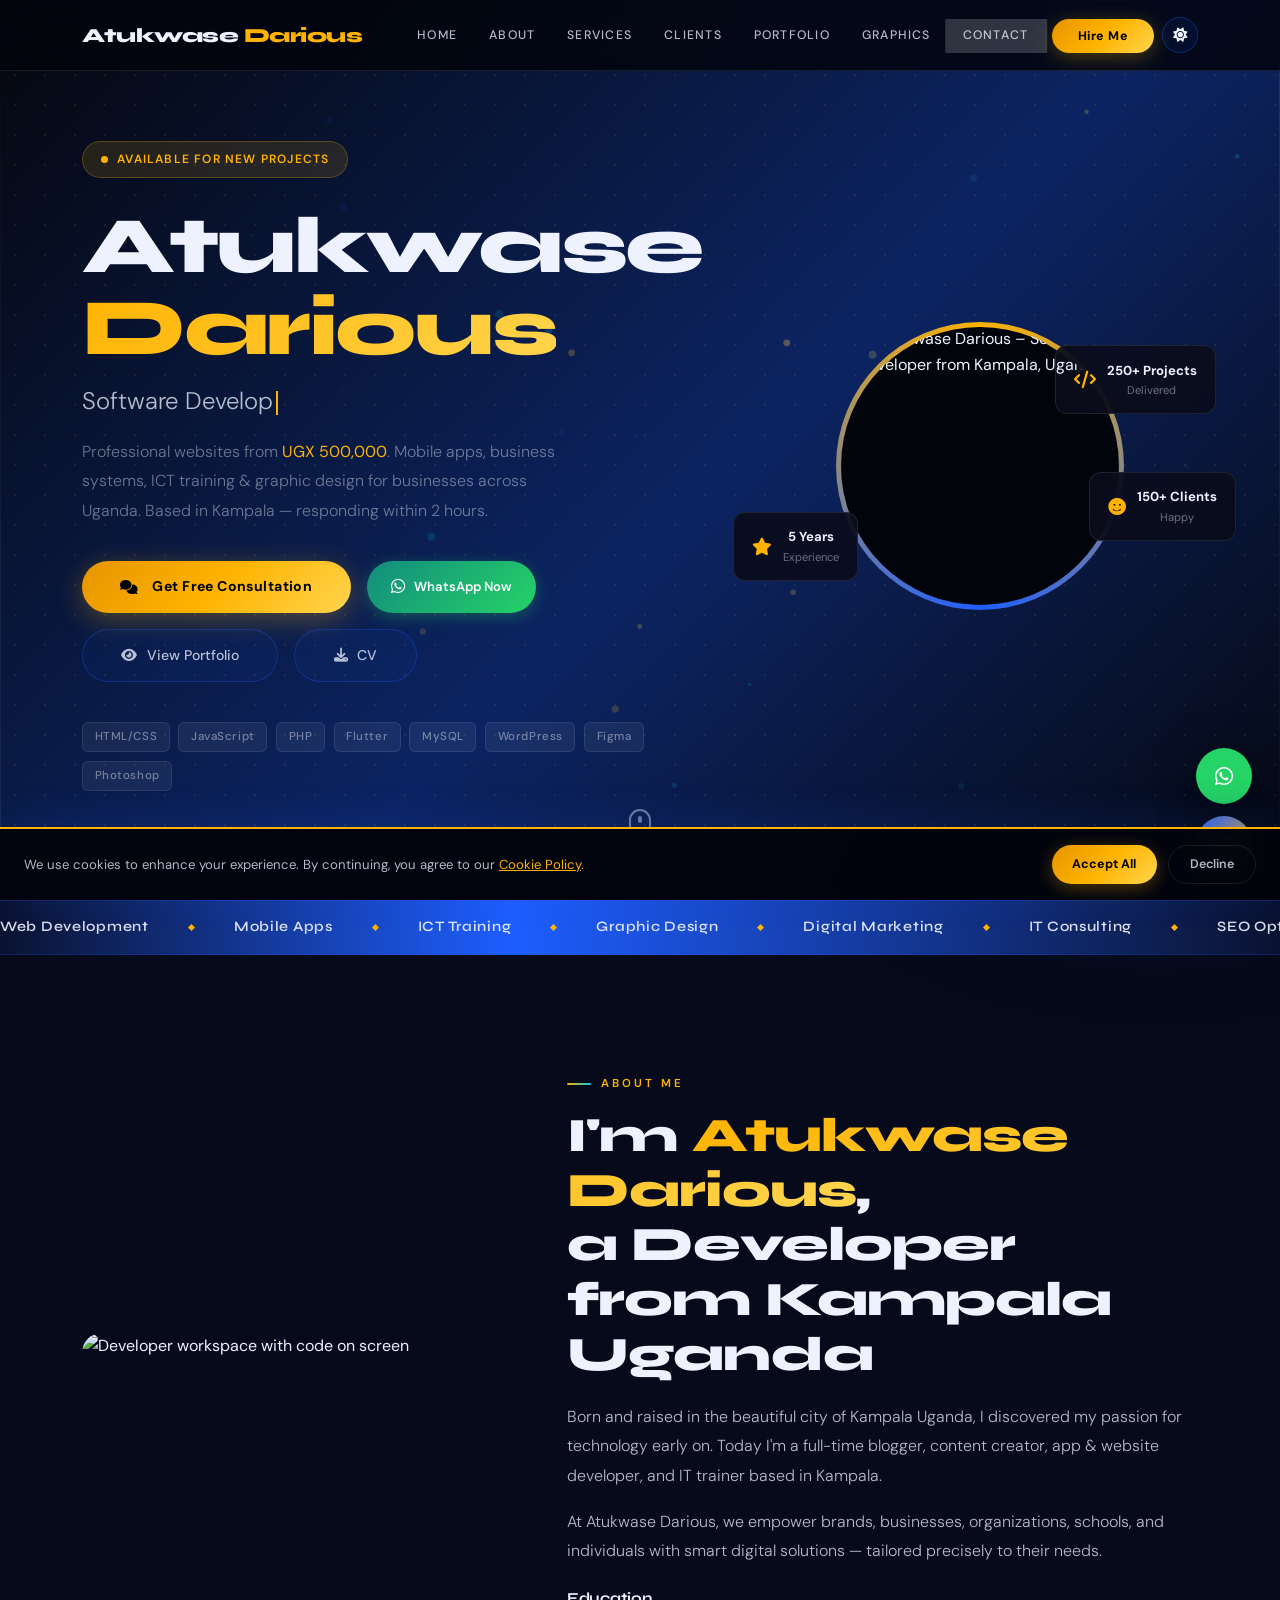
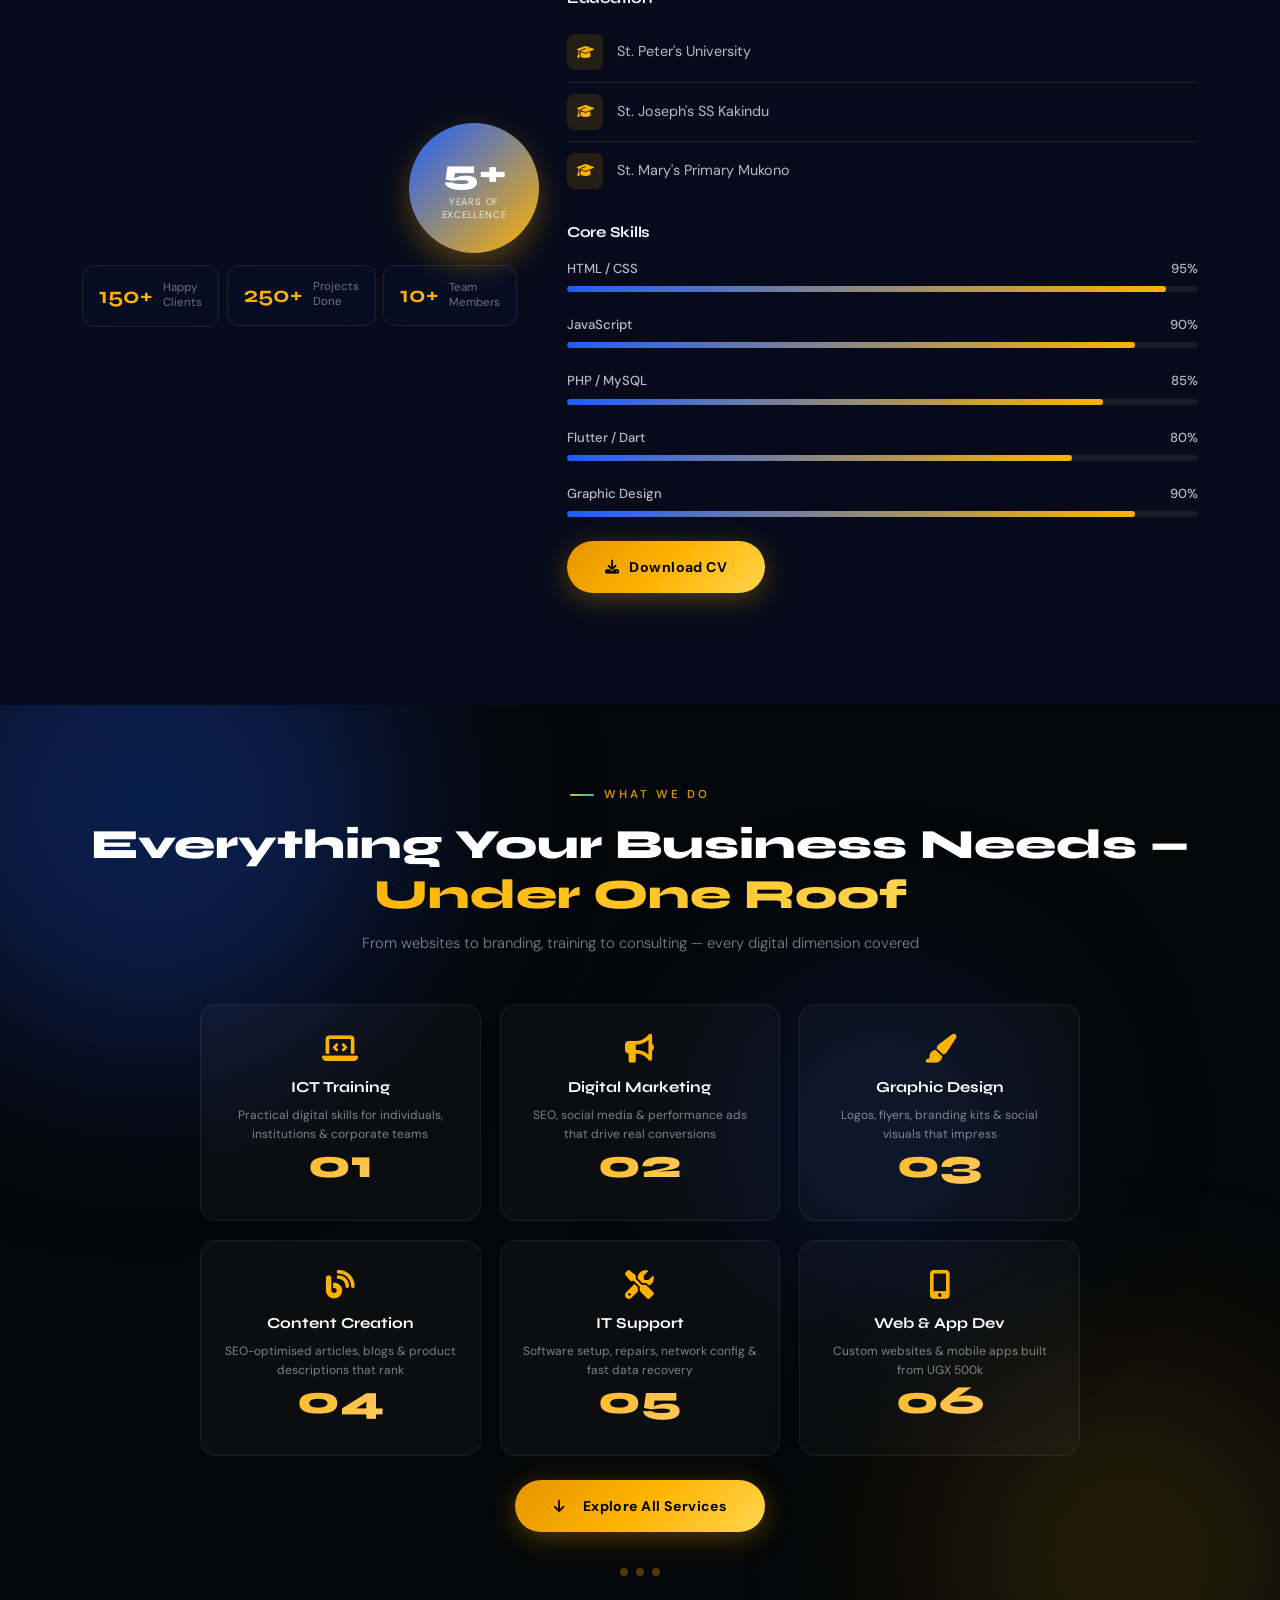
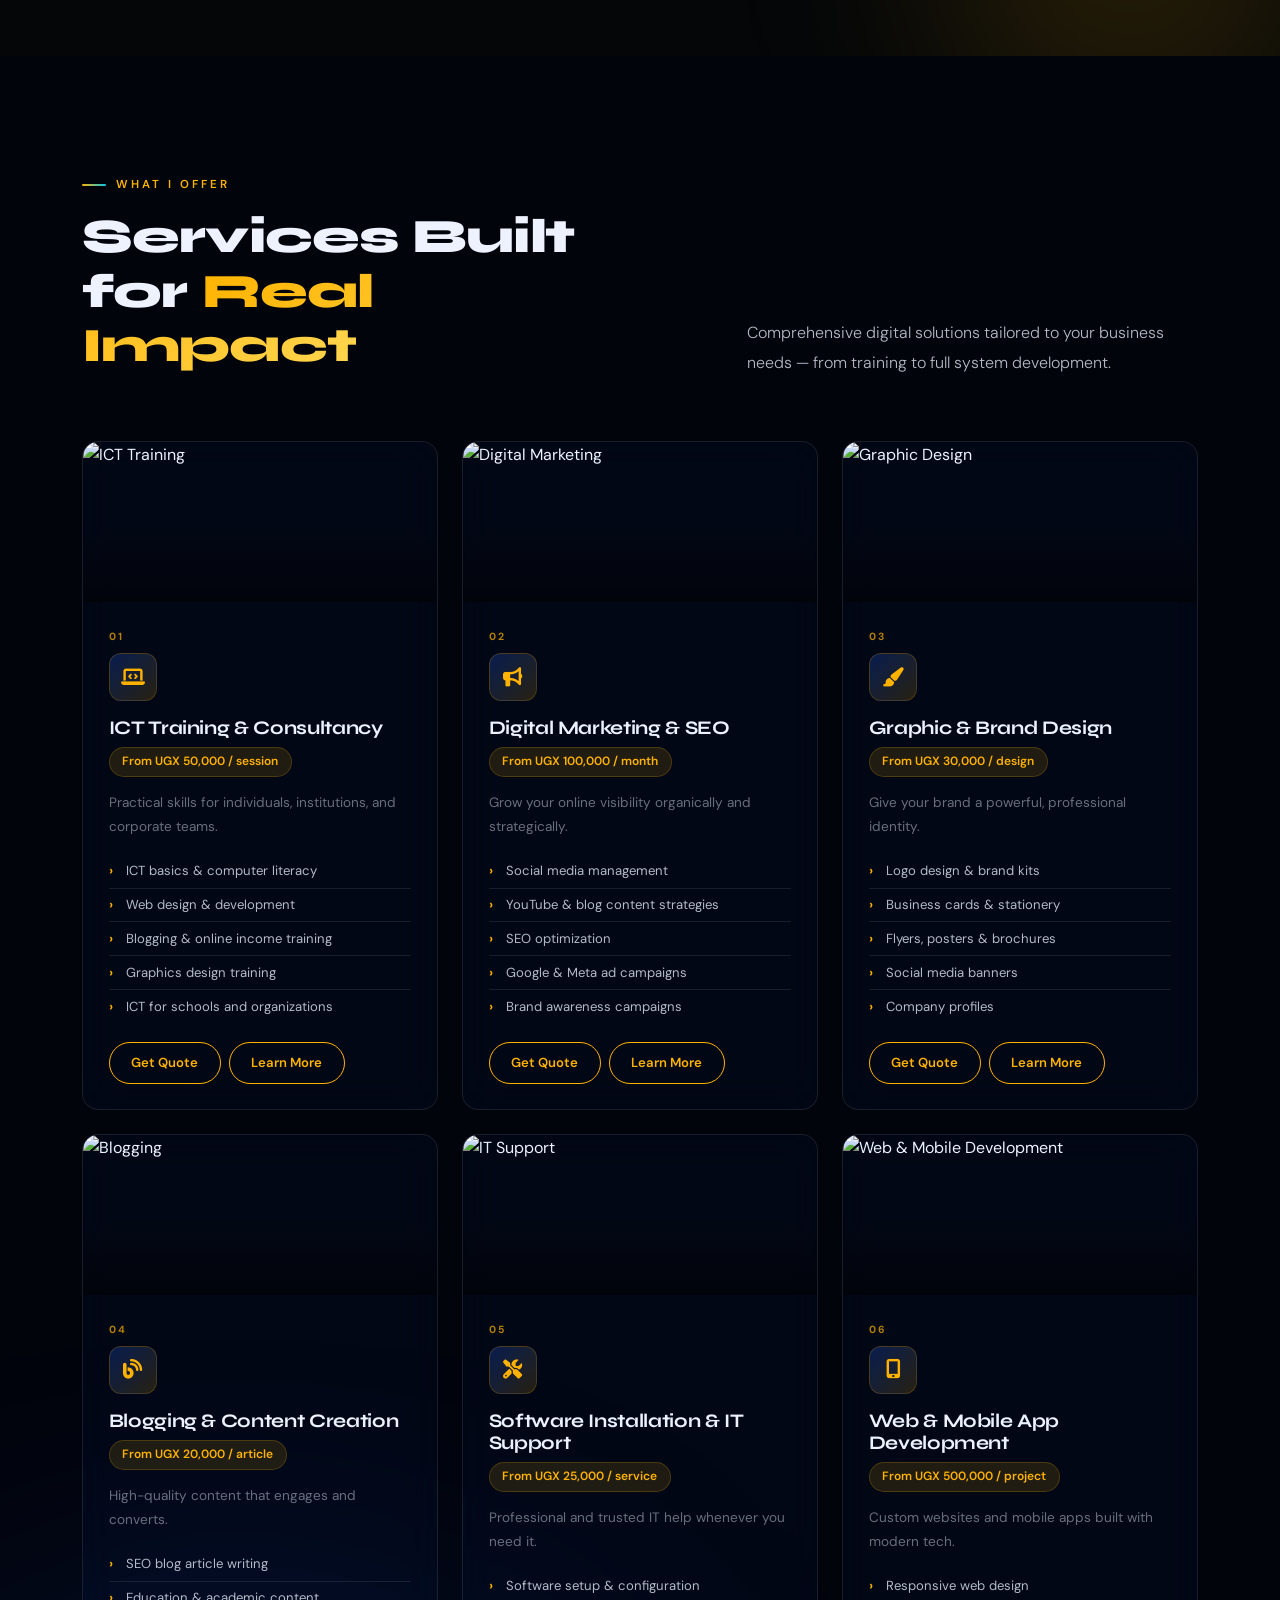
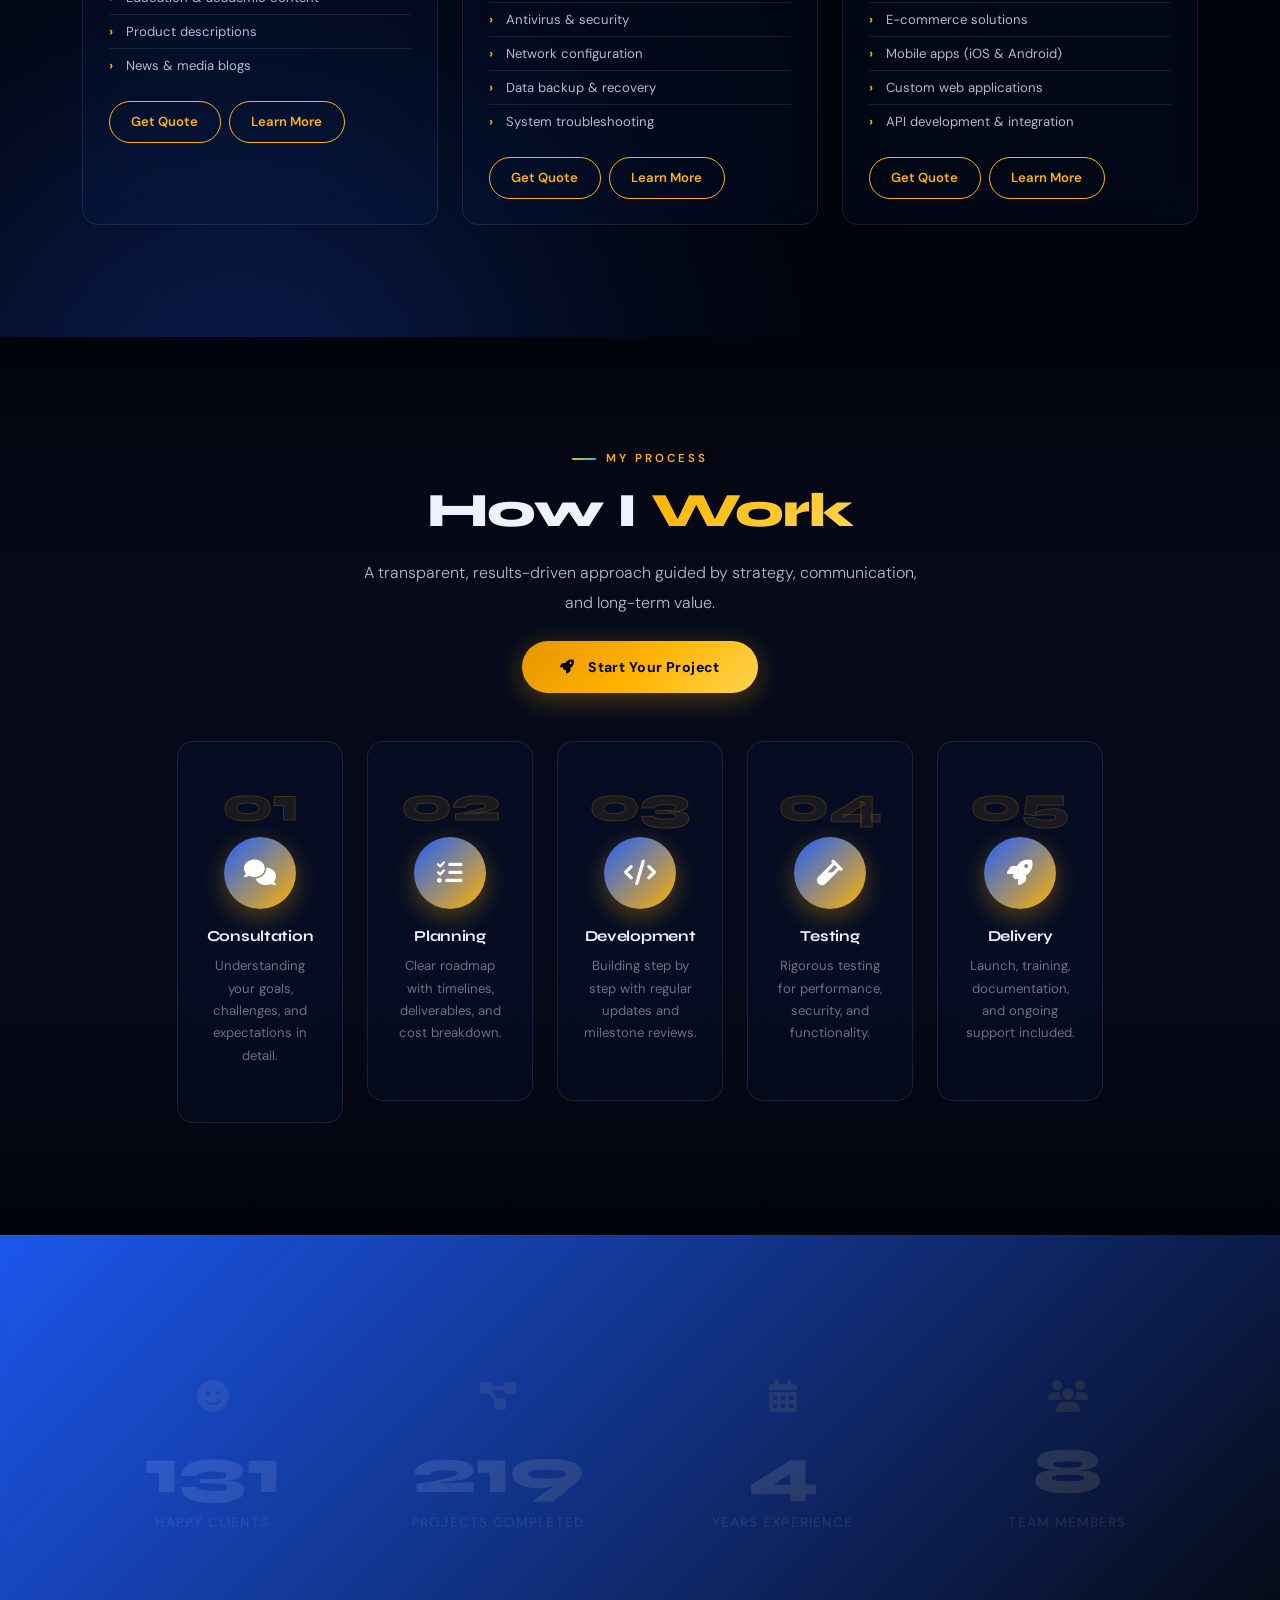
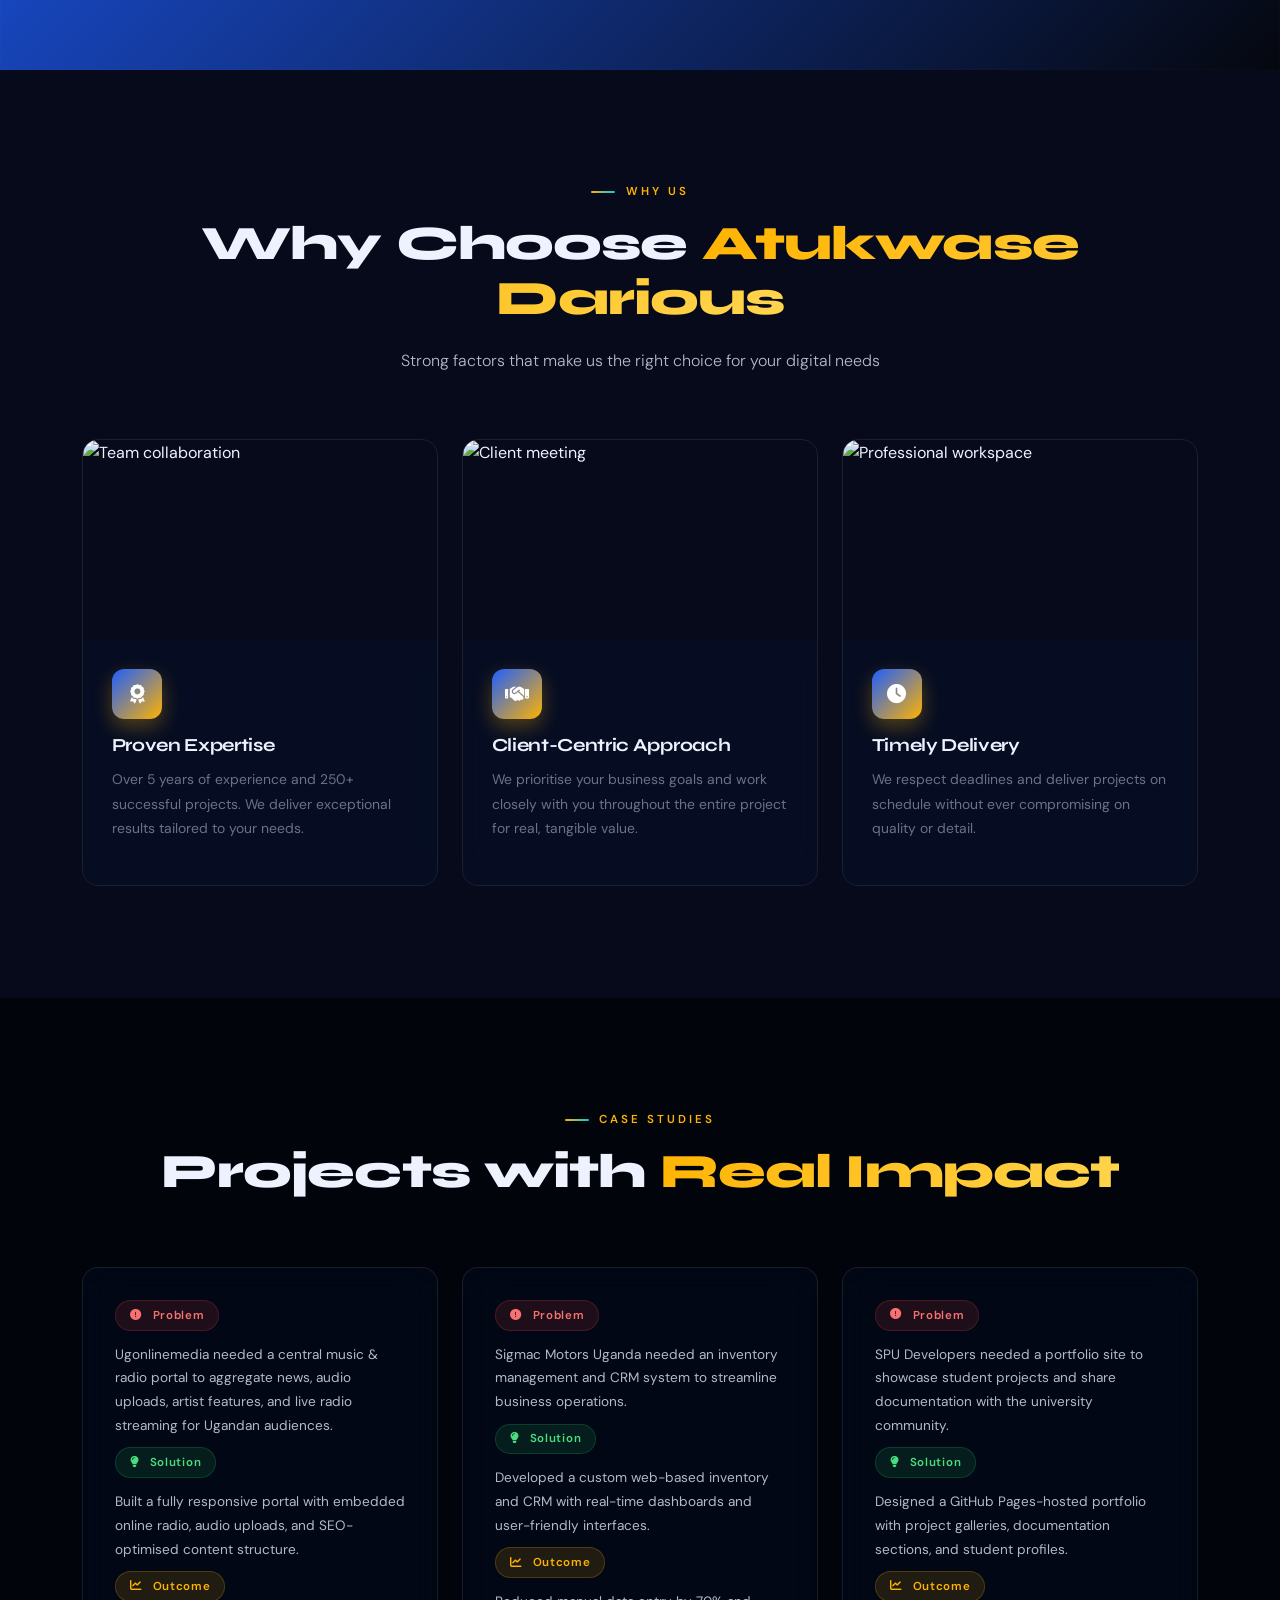
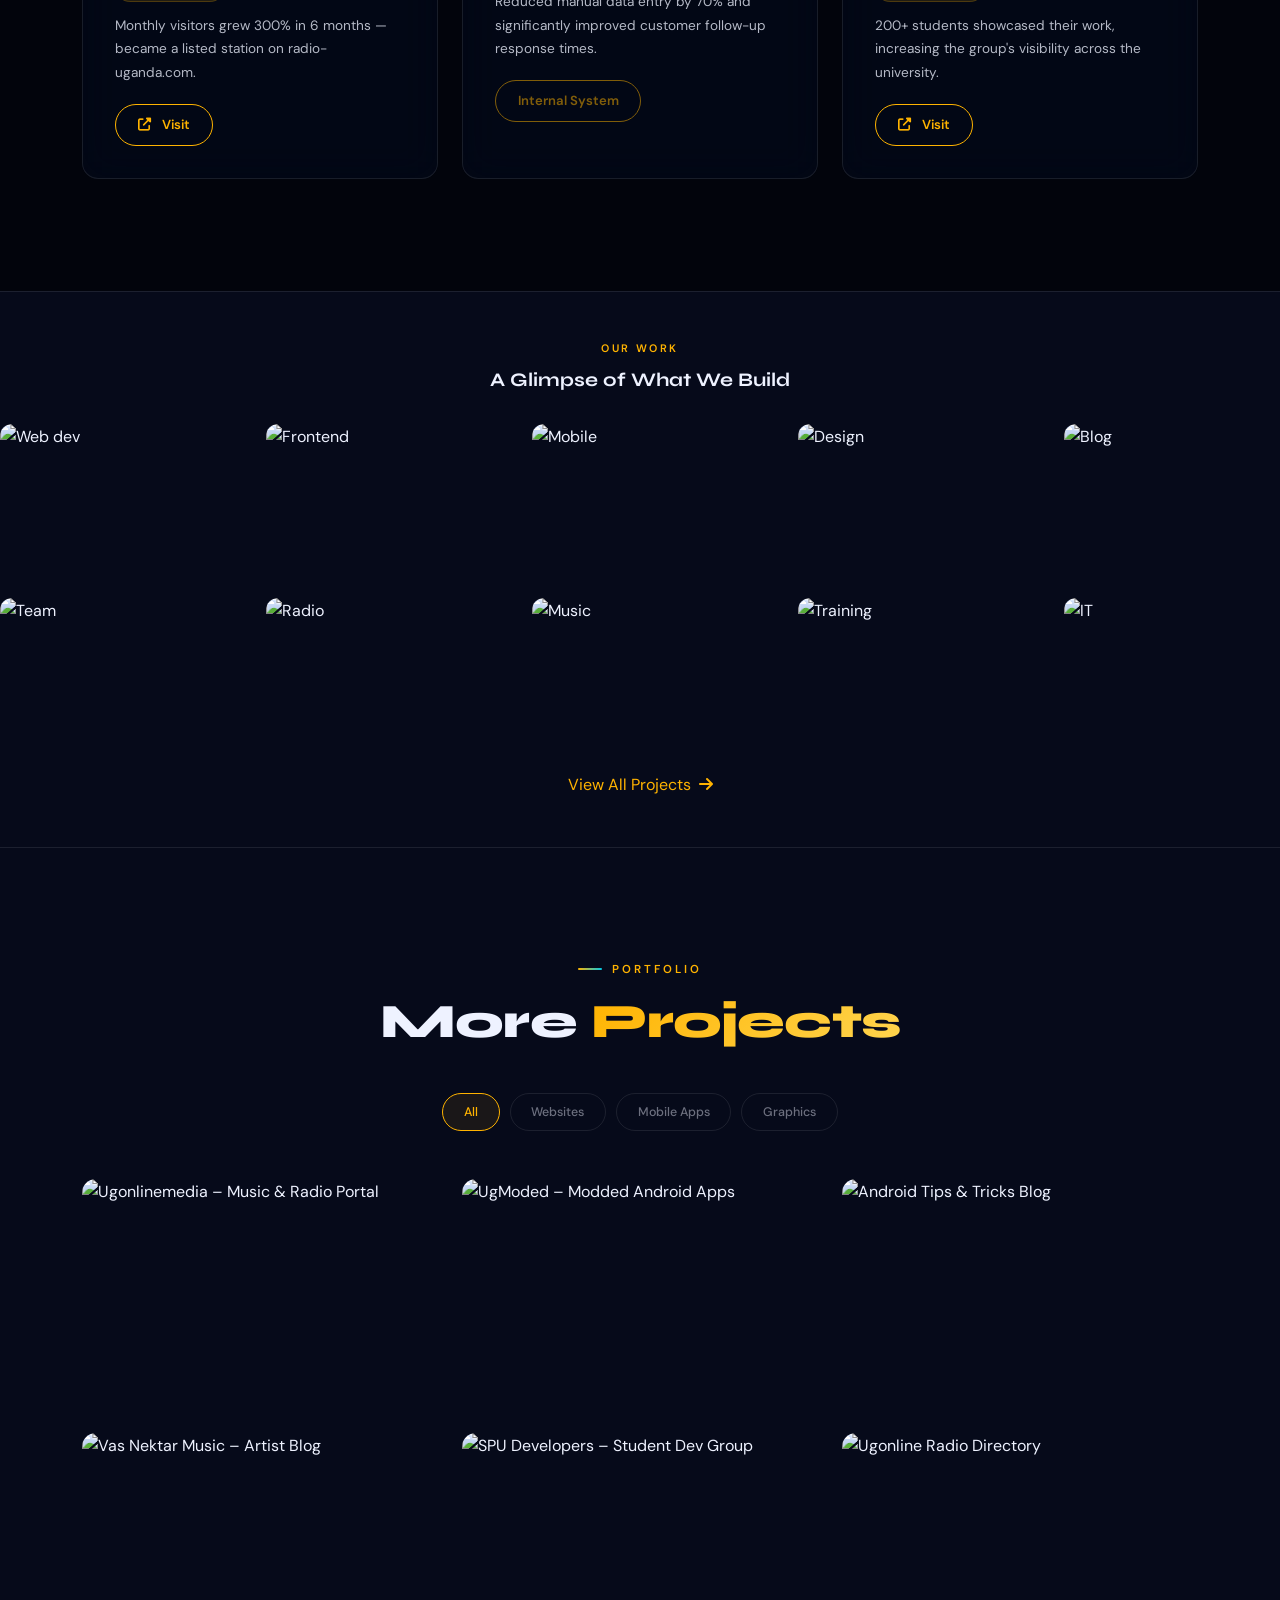
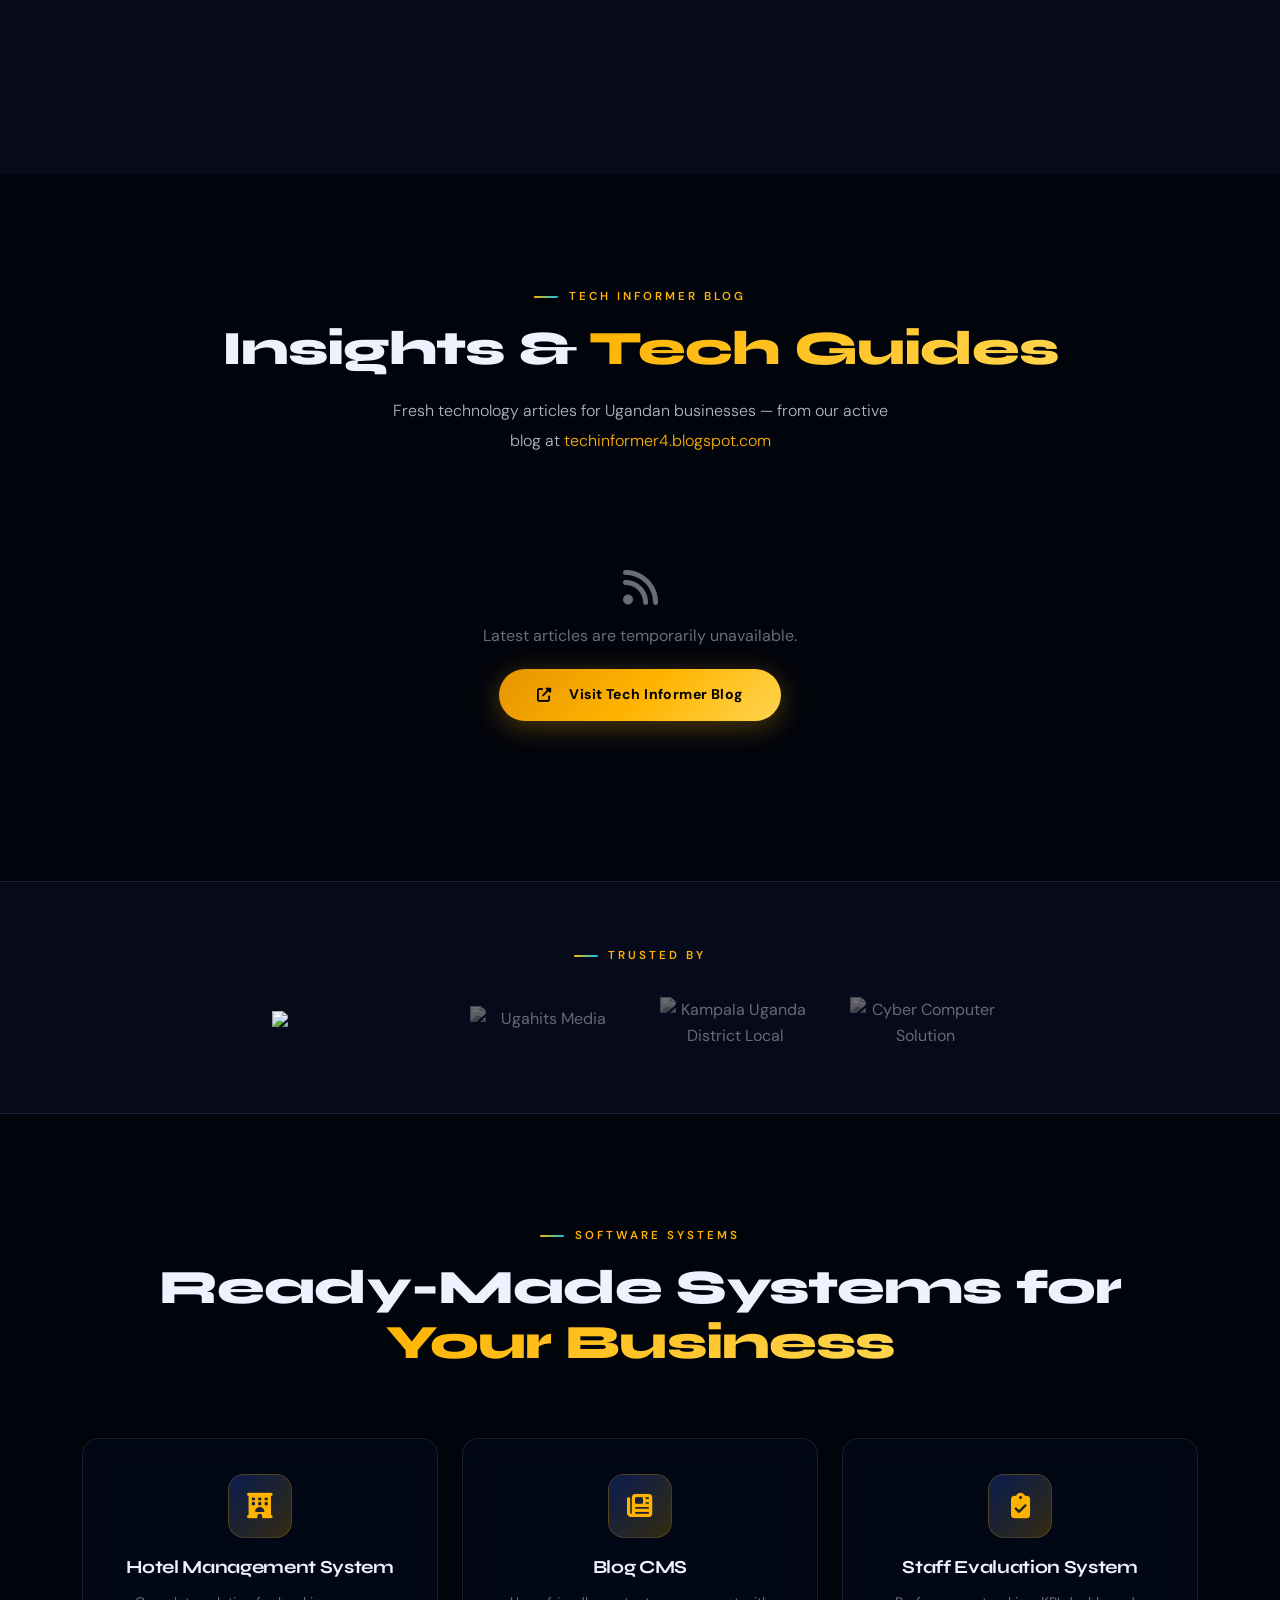
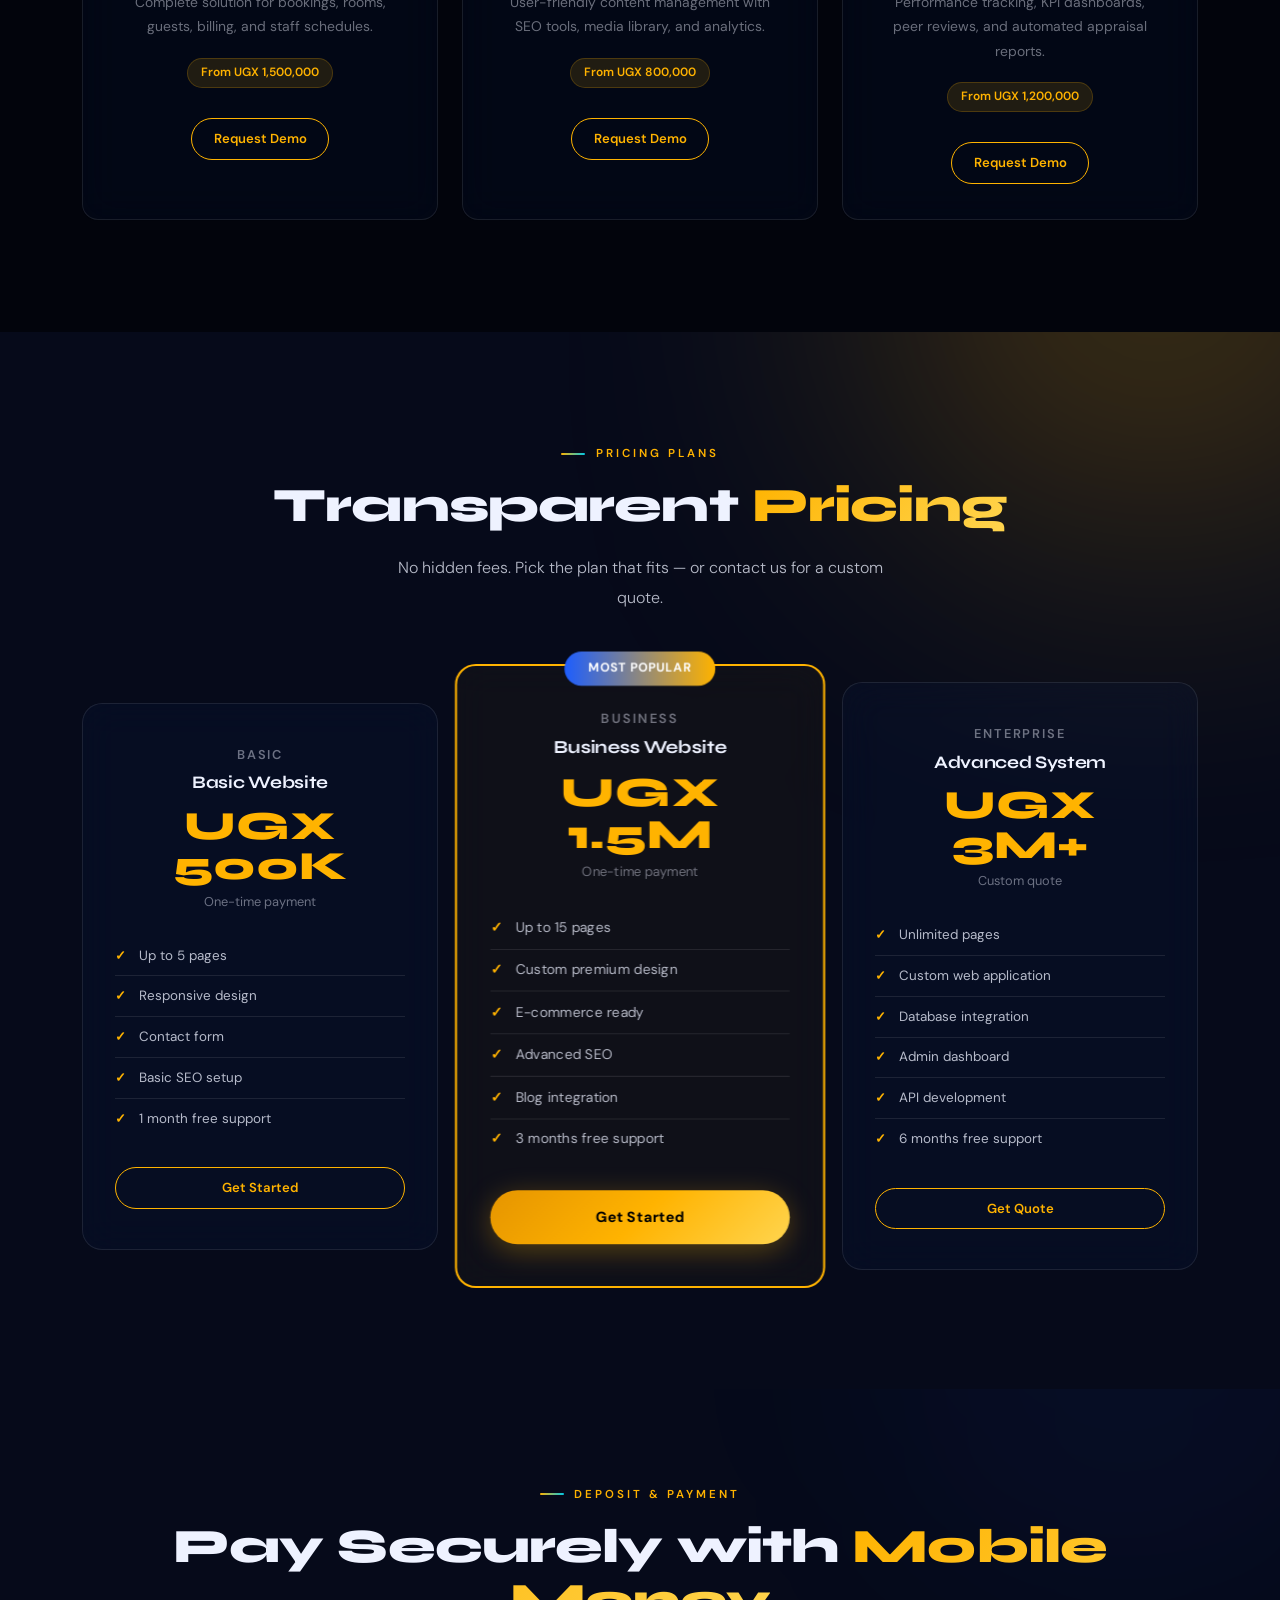
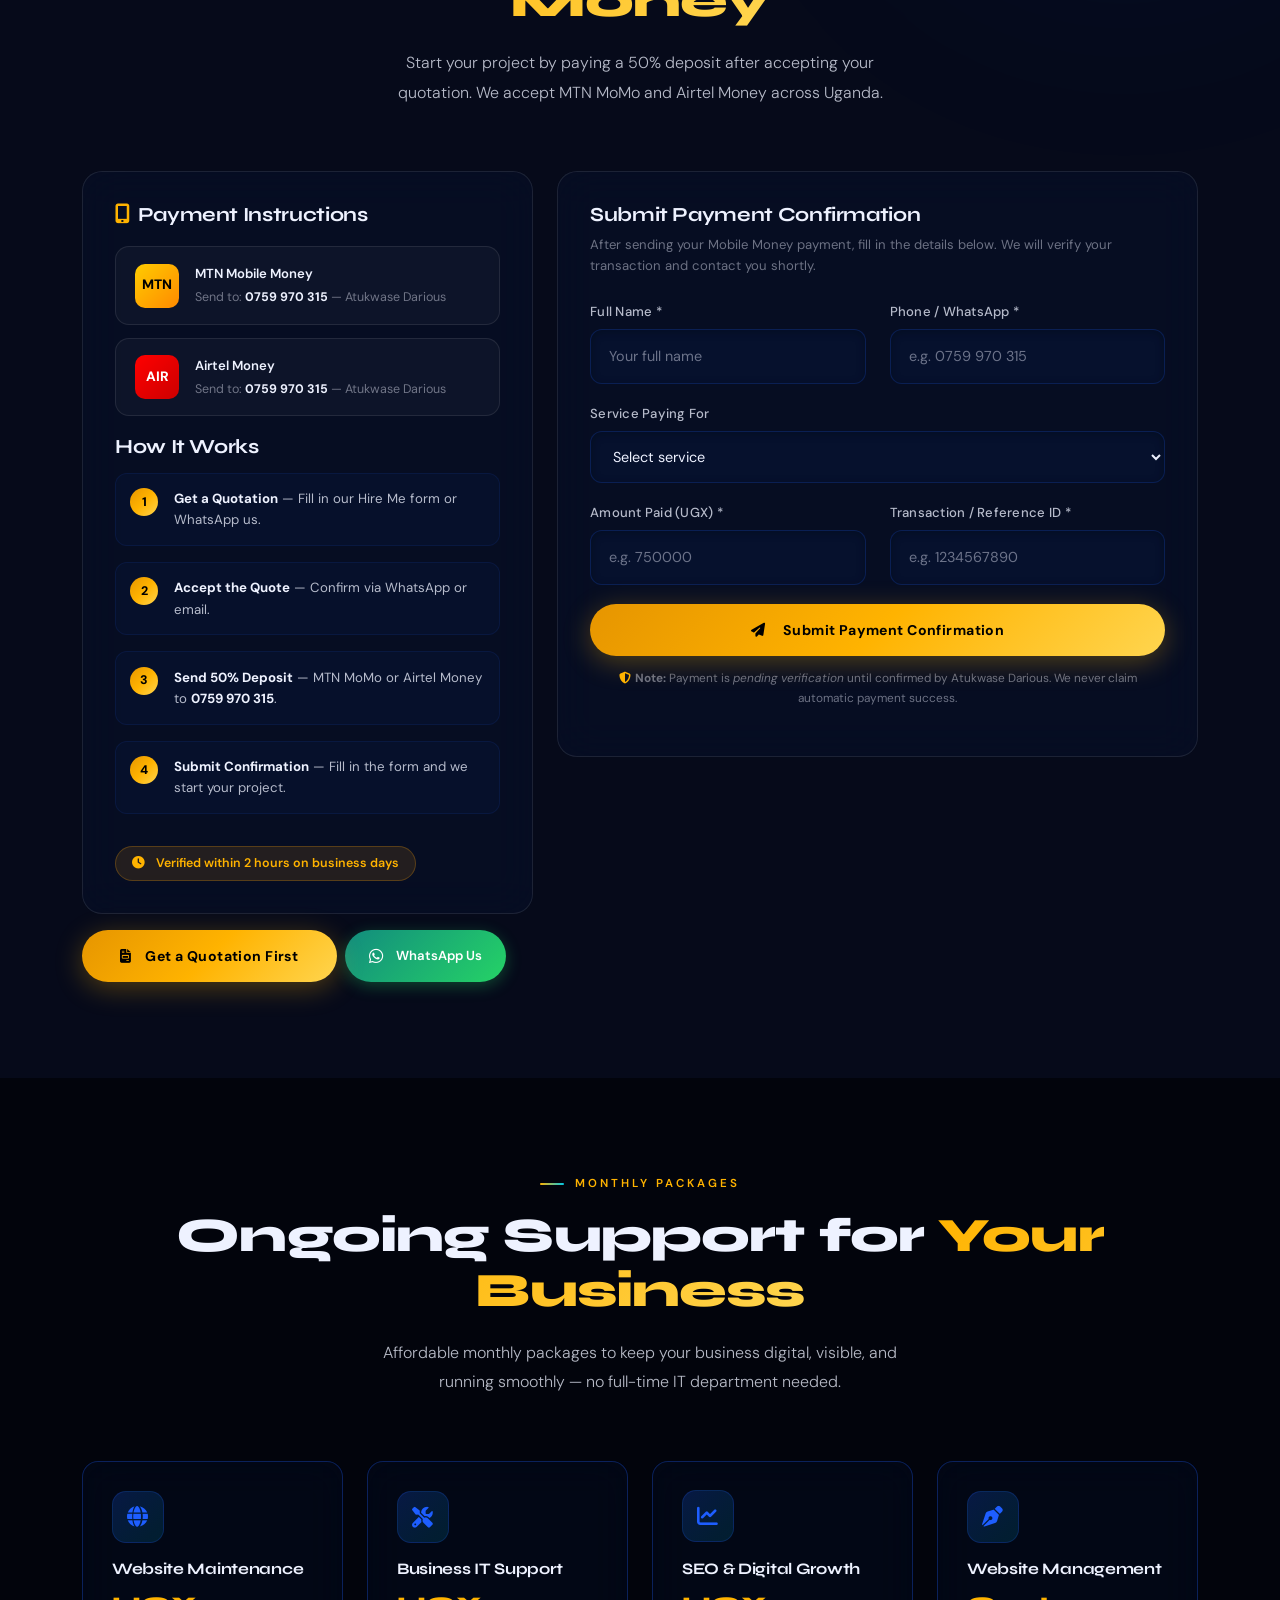
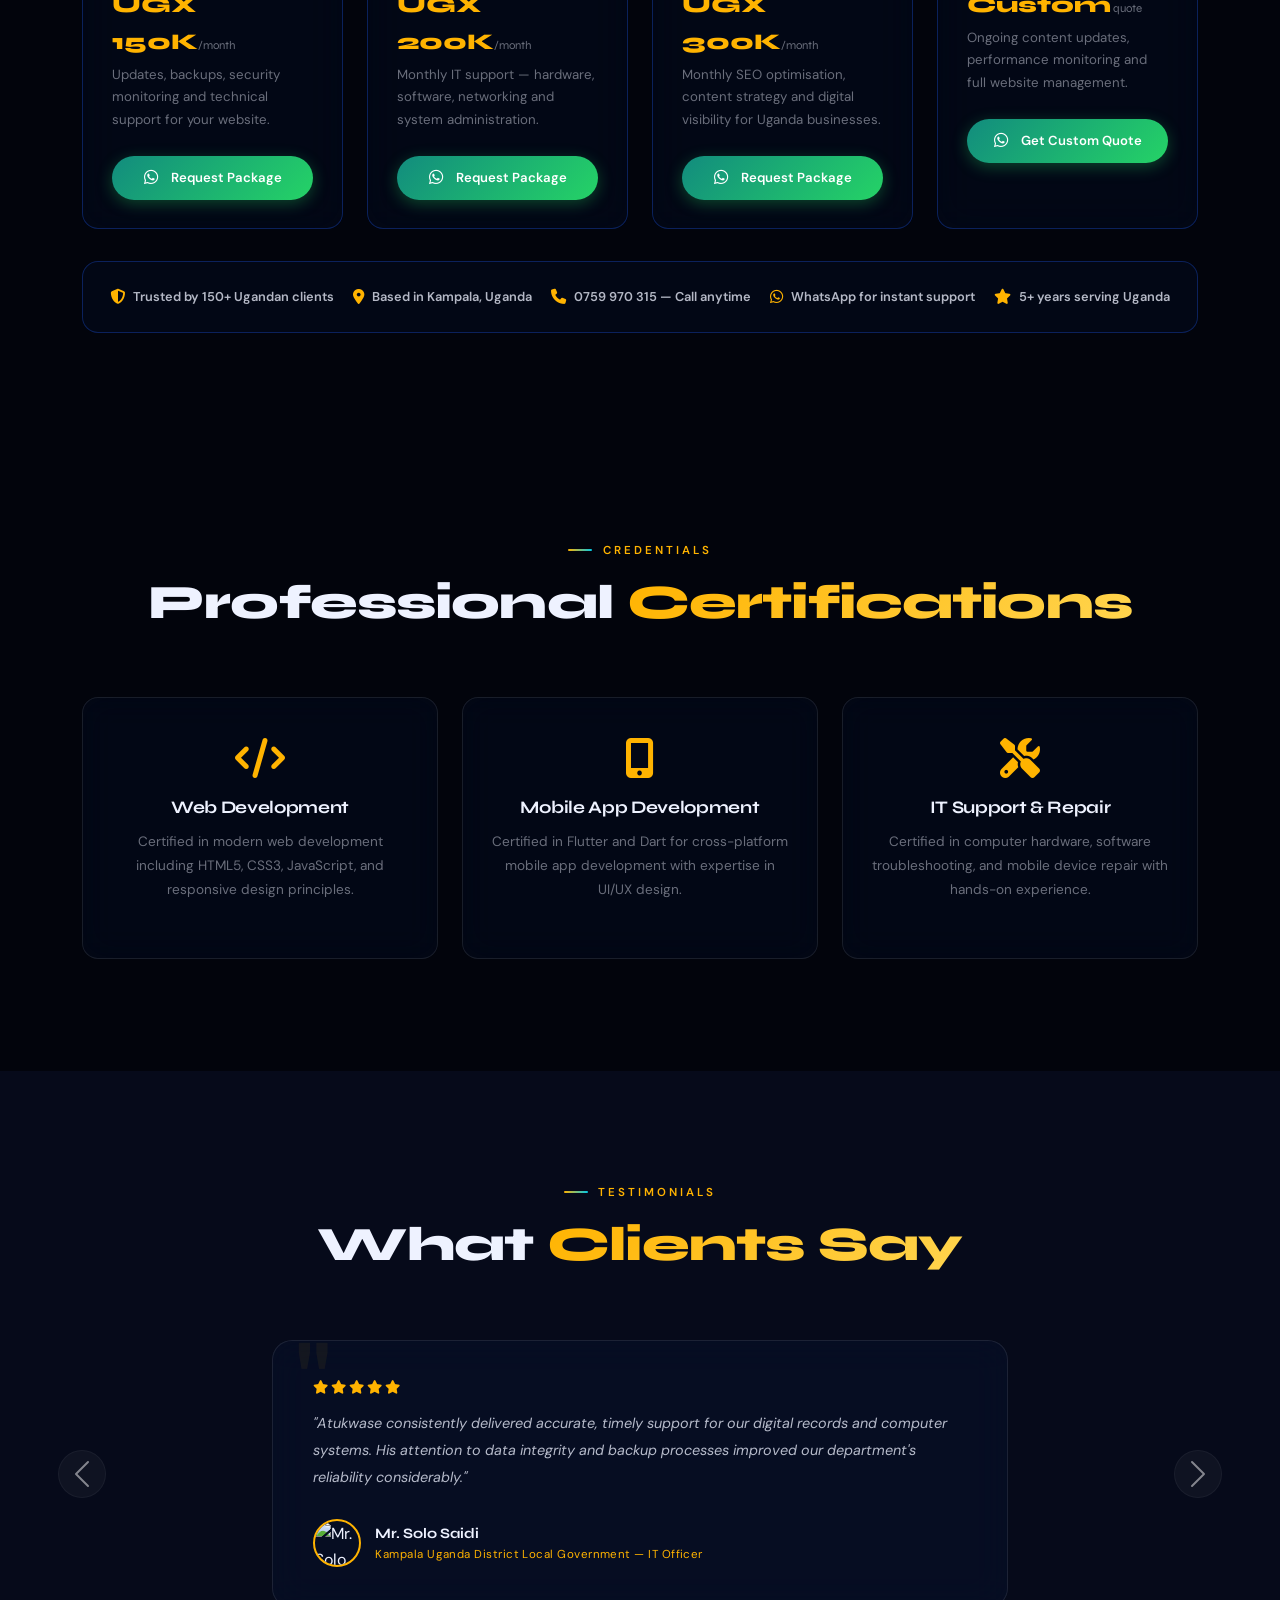
==== commit cad21f80: "Update client logos in index.html" ====
--- a/index.html
+++ b/index.html
@@ -1119,7 +1119,7 @@
   <div class="container">
     <div class="text-center mb-4"><div class="section-tag justify-content-center" style="display:flex">Trusted By</div></div>
     <div class="row align-items-center justify-content-center g-4">
-      <div class="col-6 col-md-3 col-lg-2 text-center"><img src="https://blogger.googleusercontent.com/img/b/R29vZ2xl/AVvXsEjG1KAbq2ywfkY__hSurEzZRB-FYcXVqZBiQlDkQdIsLy6jlifwIbNeN6pVrUBcIYcPNc8l_syDcTiP_Kw5j_d1Rsjg5Kx_4TrocUXza6ze6efXOCwWuPtgDFjgQv7hjBEt-PErO3Ddu3jBN2L21jVcpKtdbfWxGvC1z_UfaybcGk64ShNJcy1KCApQXqA/s320/Gemini_Generated_Image_ludbkjludbkjludb.png" alt="Sigmac Motors Uganda" class="cl-img" loading="lazy"></div>
+      <div class="col-6 col-md-3 col-lg-2 text-center"><img src="https://blogger.googleusercontent.com/img/b/R29vZ2xl/AVvXsEh6ezP3imxkB6gI7CKHJ5n9VqsI5KLKTK6qS0_6KiOA5fHFhJO3eQF7LH4v08s7j_-i5eypCLDMbSPTCs0i8qt3fV51QAI3T8w14A6gAaAkVw4tt5jOmv3WdzKRciXGPwhXgRi7lGrucGjbbXWEBID2cggGqSGm1esB76LTIxKRQWyZ0Wz885iTHwPwcYo/s320/WhatsApp%20Image%202026-11-23%20at%201.01.59%20AM.jpeg"></div>
       <div class="col-6 col-md-3 col-lg-2 text-center"><img src="https://ugahits.com/u/profiles/logo.jpg" alt="Ugahits Media" class="cl-img" loading="lazy"></div>
       <div class="col-6 col-md-3 col-lg-2 text-center"><img src="https://Kampala Uganda.go.ug/sites/default/files/logo_0.png" alt="Kampala Uganda District Local Government" class="cl-img" loading="lazy"></div>
       <div class="col-6 col-md-3 col-lg-2 text-center"><img src="https://blogger.googleusercontent.com/img/b/R29vZ2xl/AVvXsEhfRLeGj1hdcwxW0WgT1dRqi_TLz1qHYeXJimxrHNIQyVMSm539G9aG5biUe86hvxiXHTv_0kOt5AzXmALpajJMzRGDV7tQJqxfcS-lmklnIqQ0AmUXQbWmZqrfWHz8BeAEwGsPxctK-RBthOfFEcKTAdrVLD9LQgfsmgch-qAOikmqDZ8t85t8_UXDXeU/s320/Gemini_Generated_Image_43aje643aje643aj.png" alt="Cyber Computer Solution" class="cl-img" loading="lazy"></div>
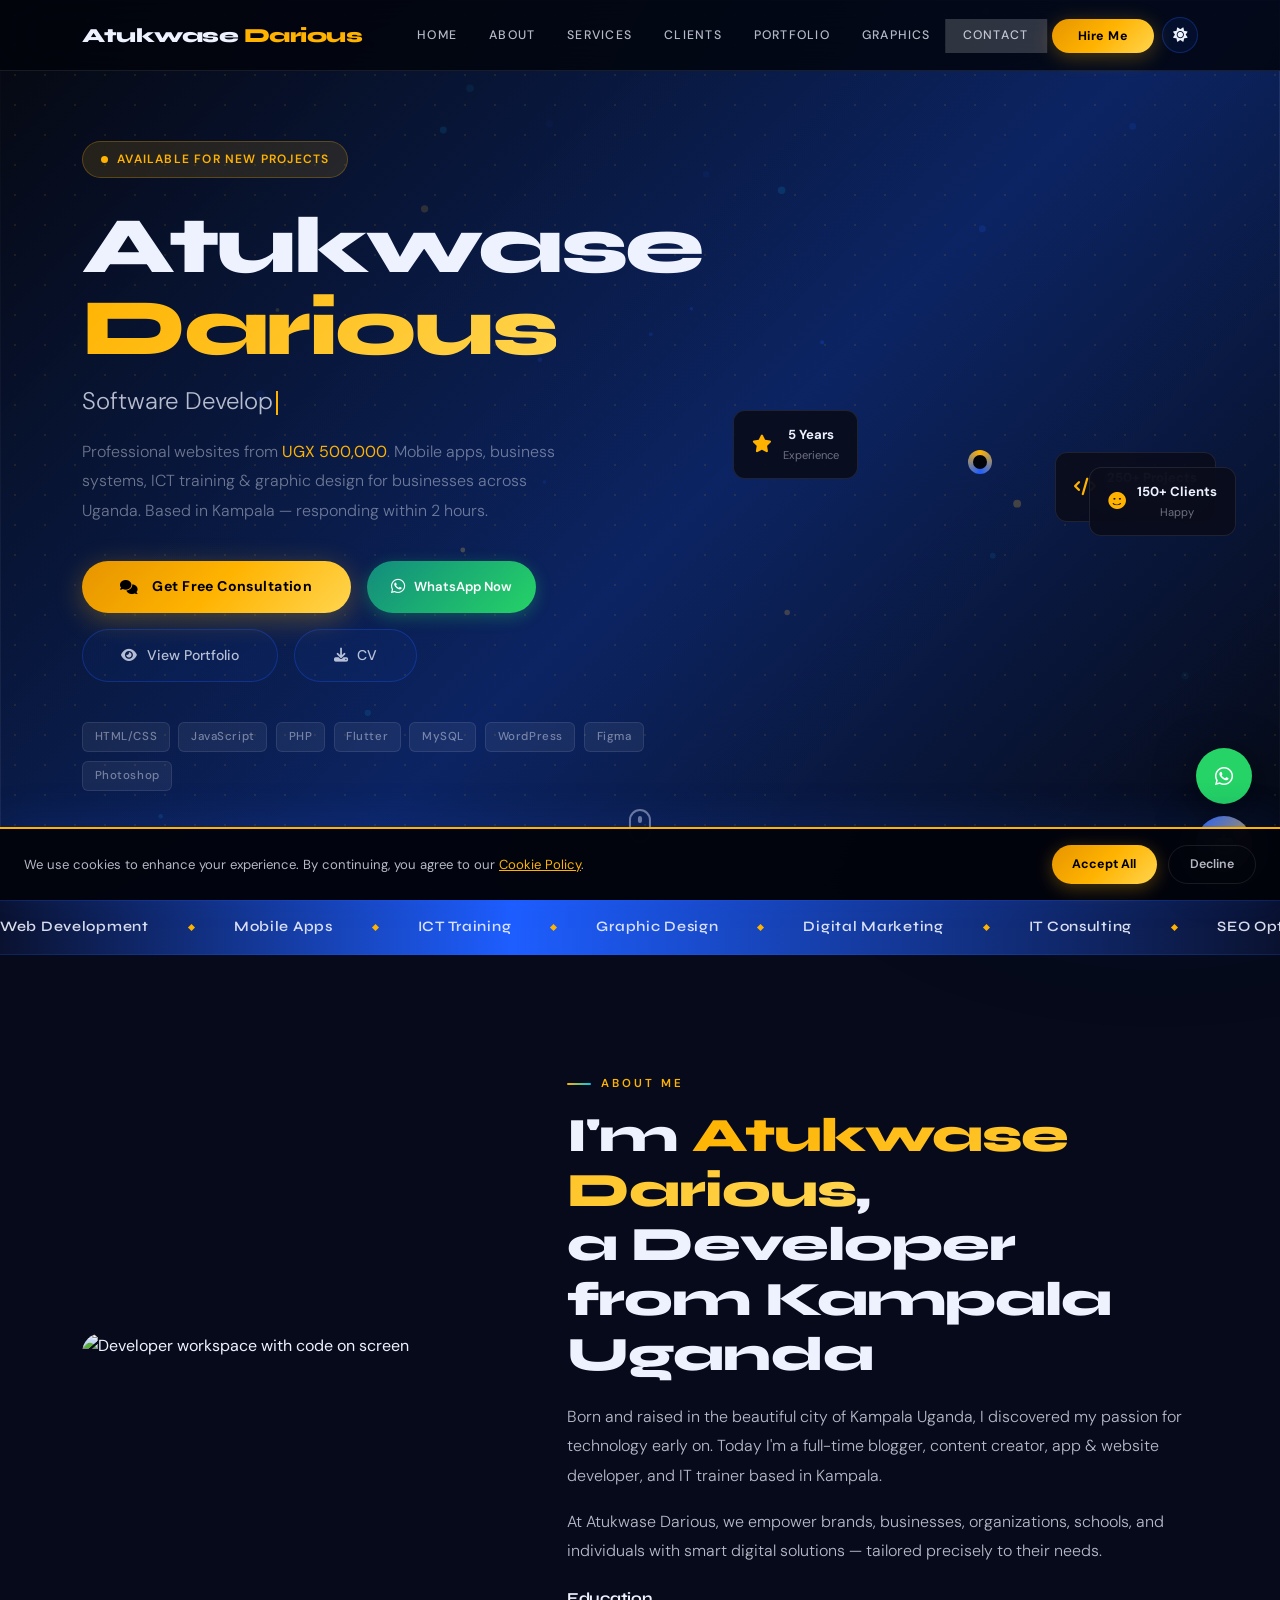
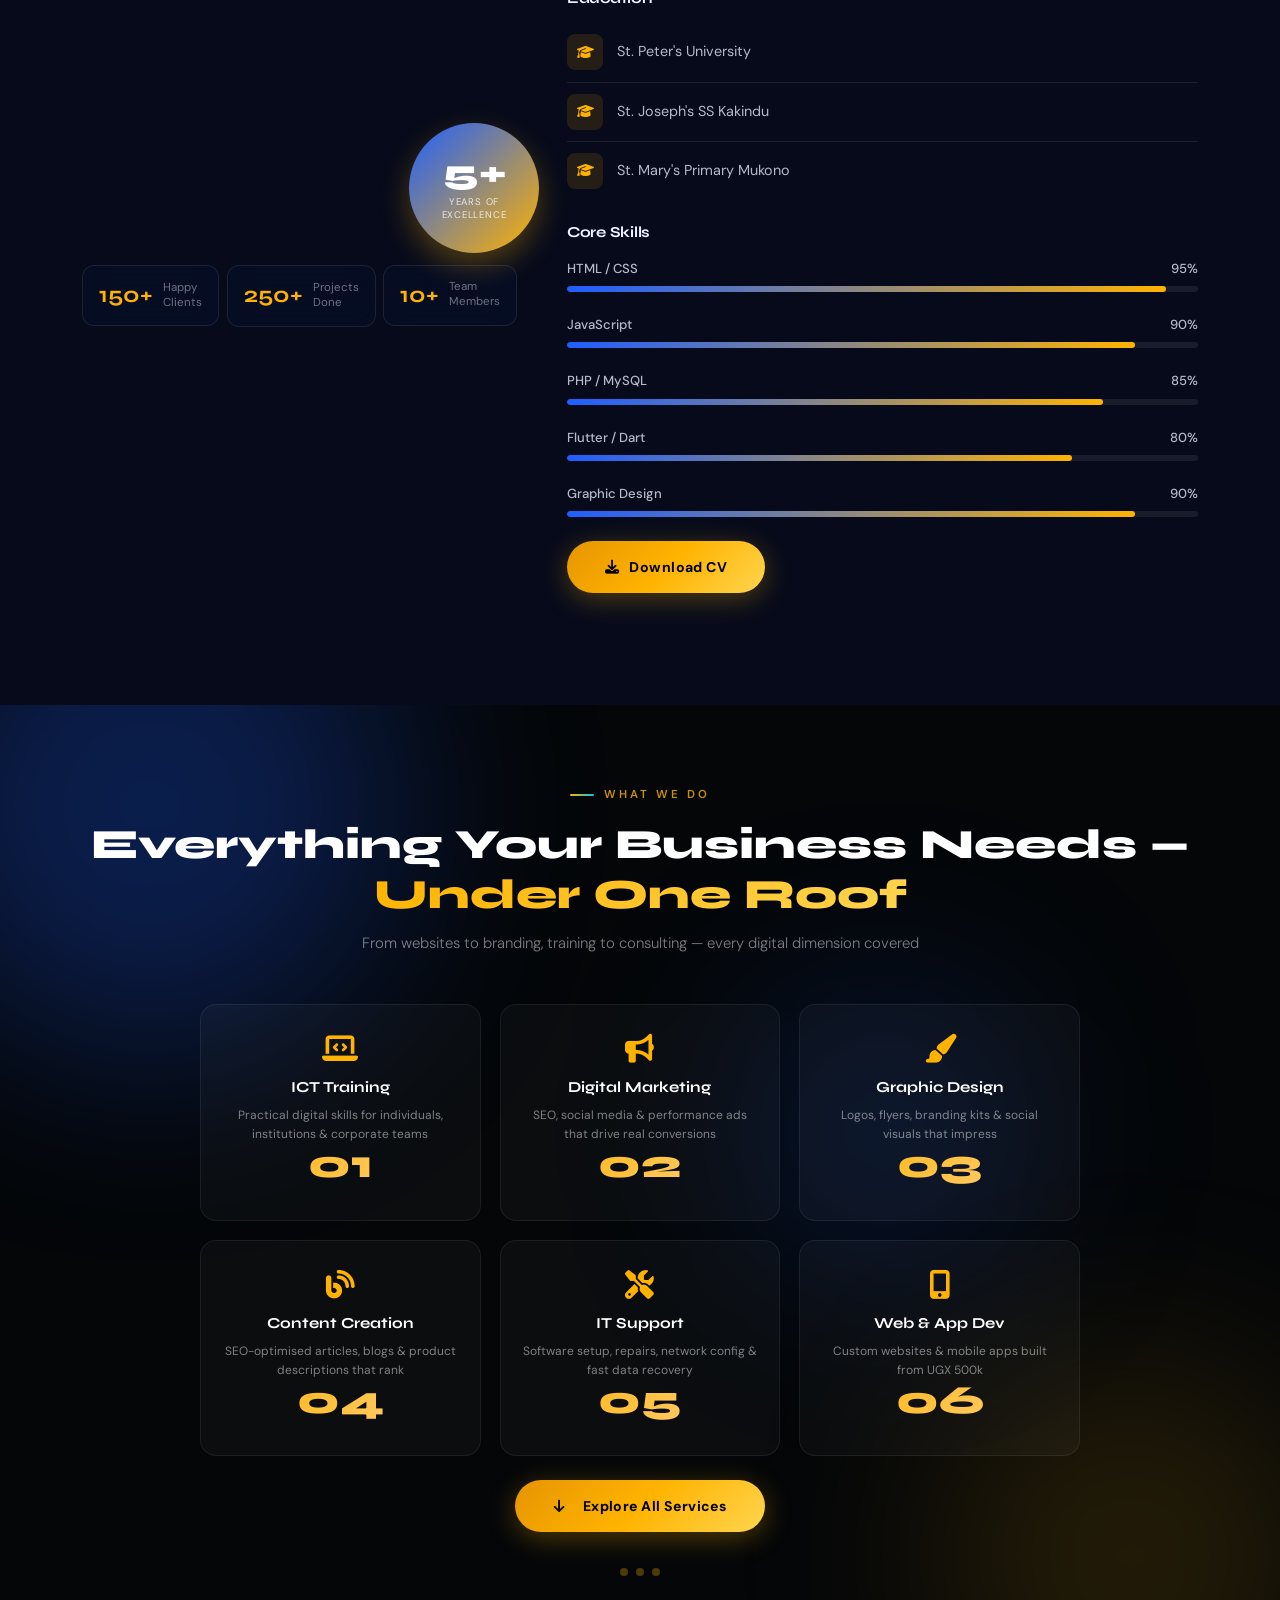
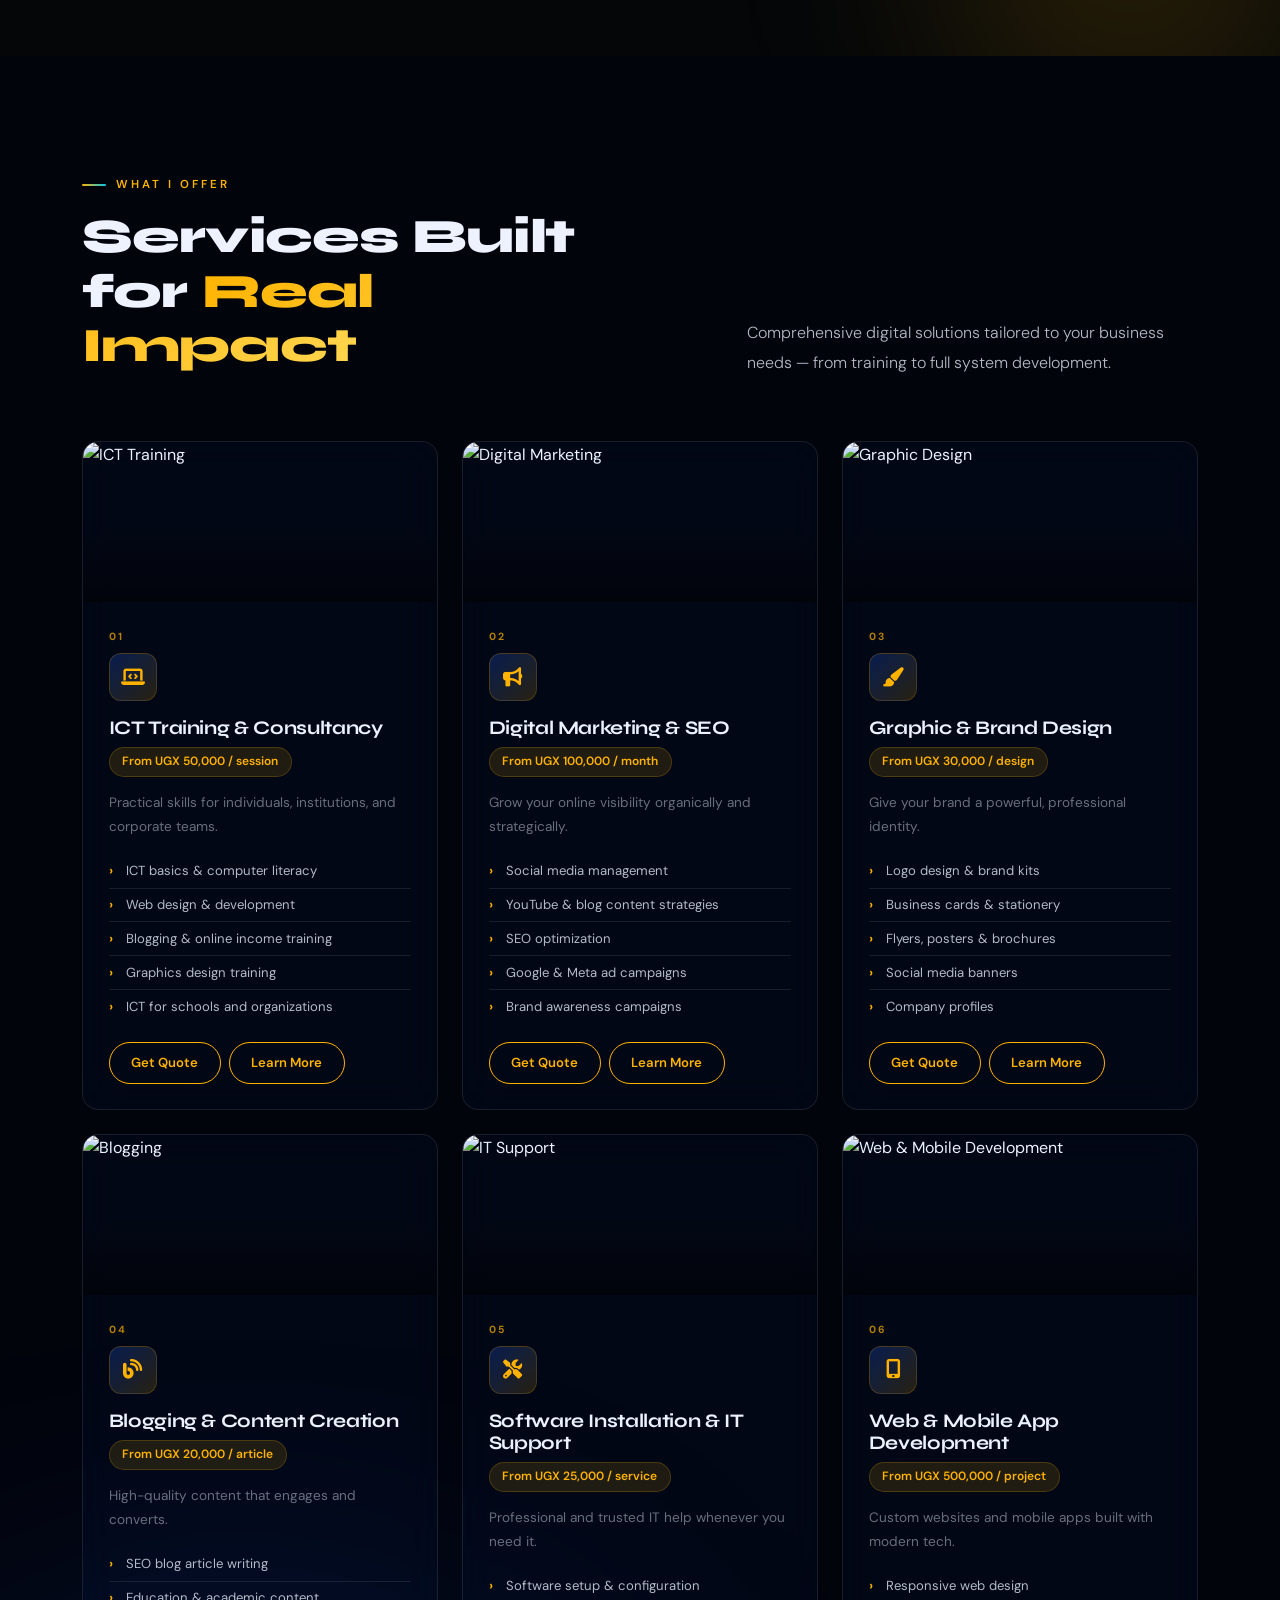
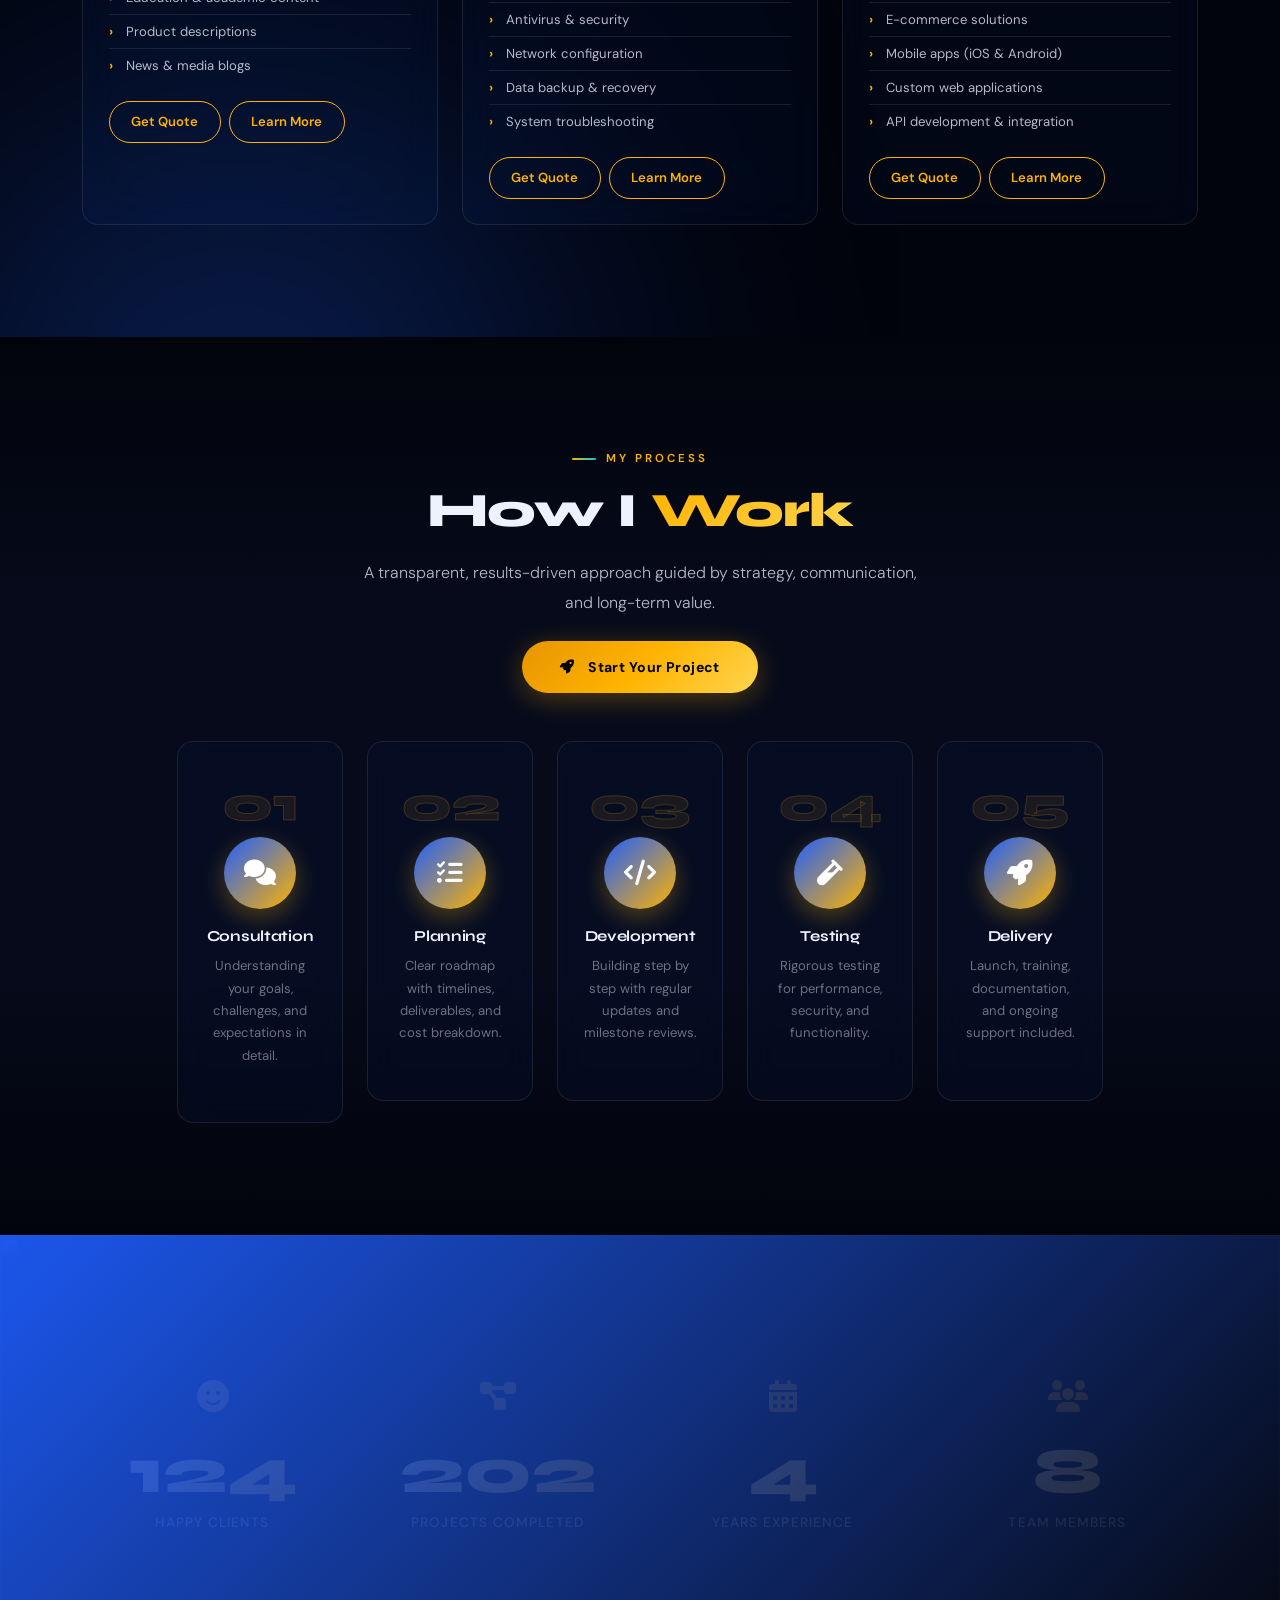
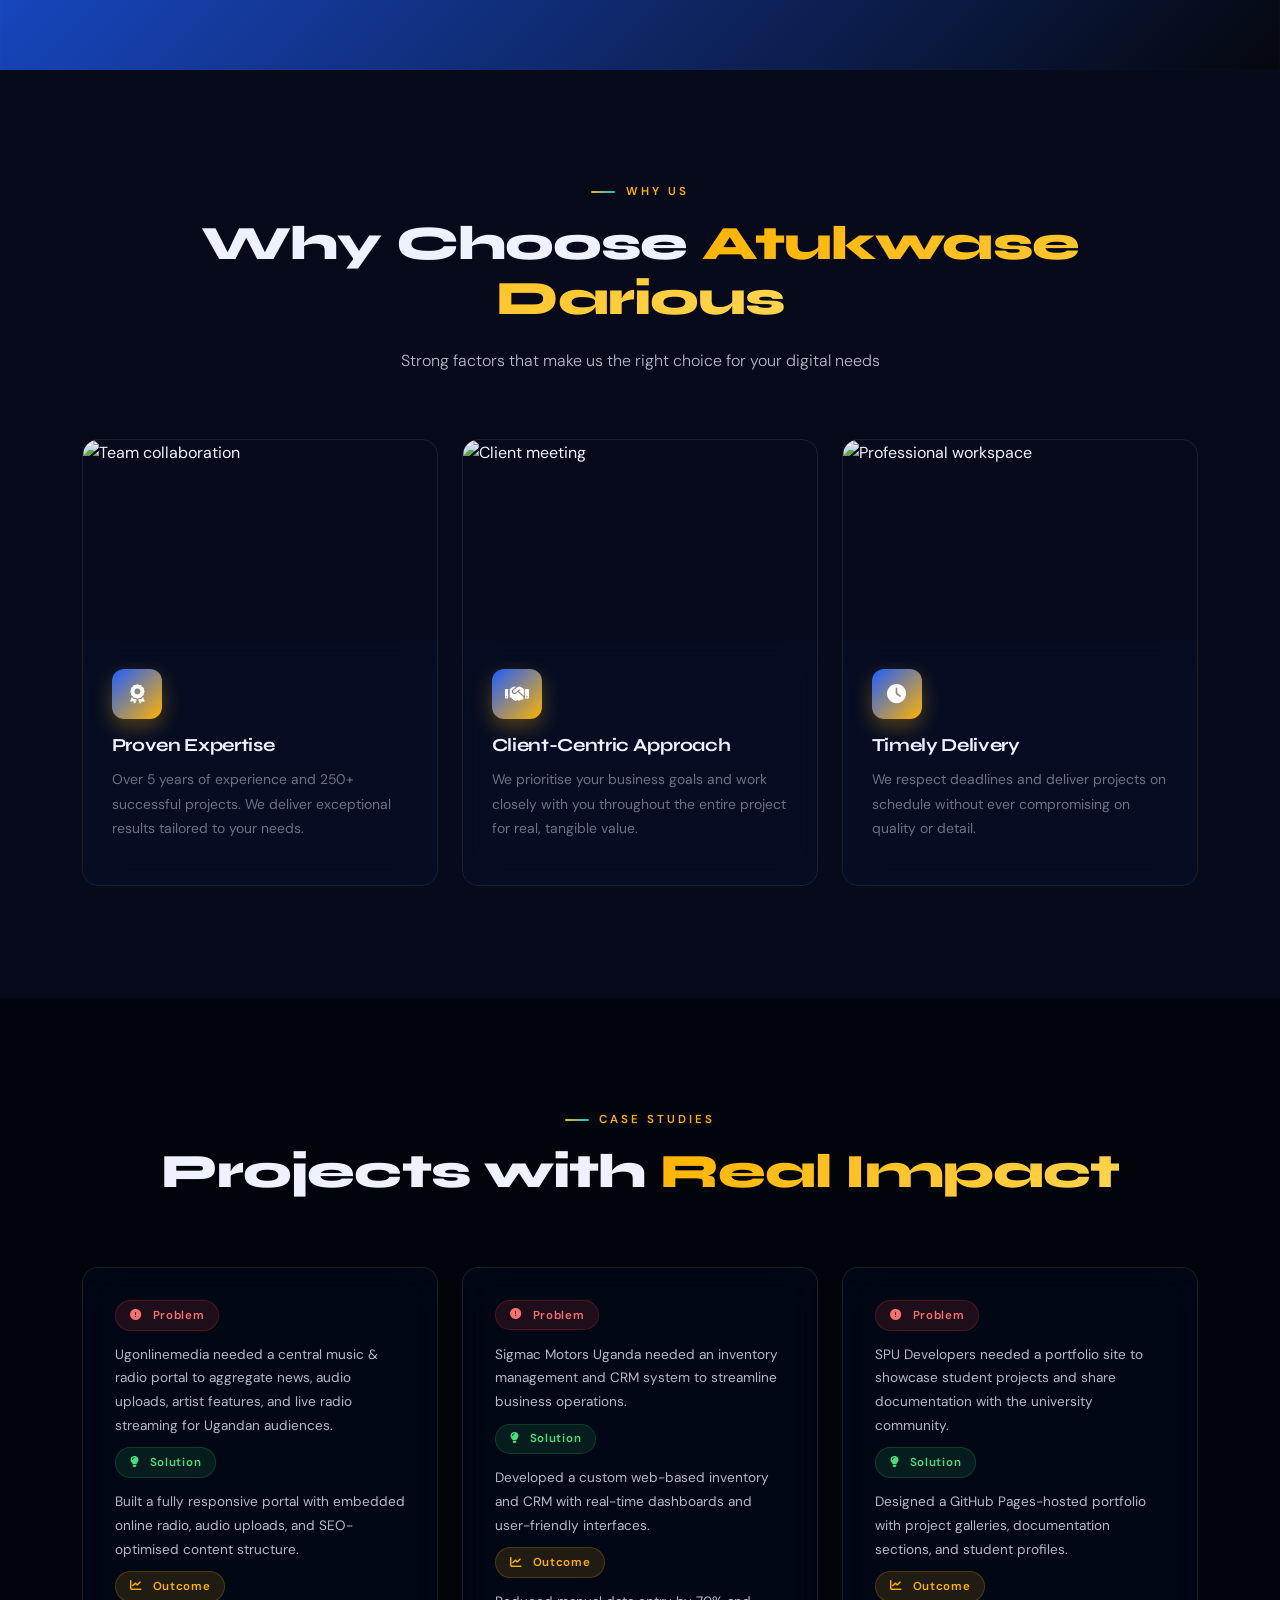
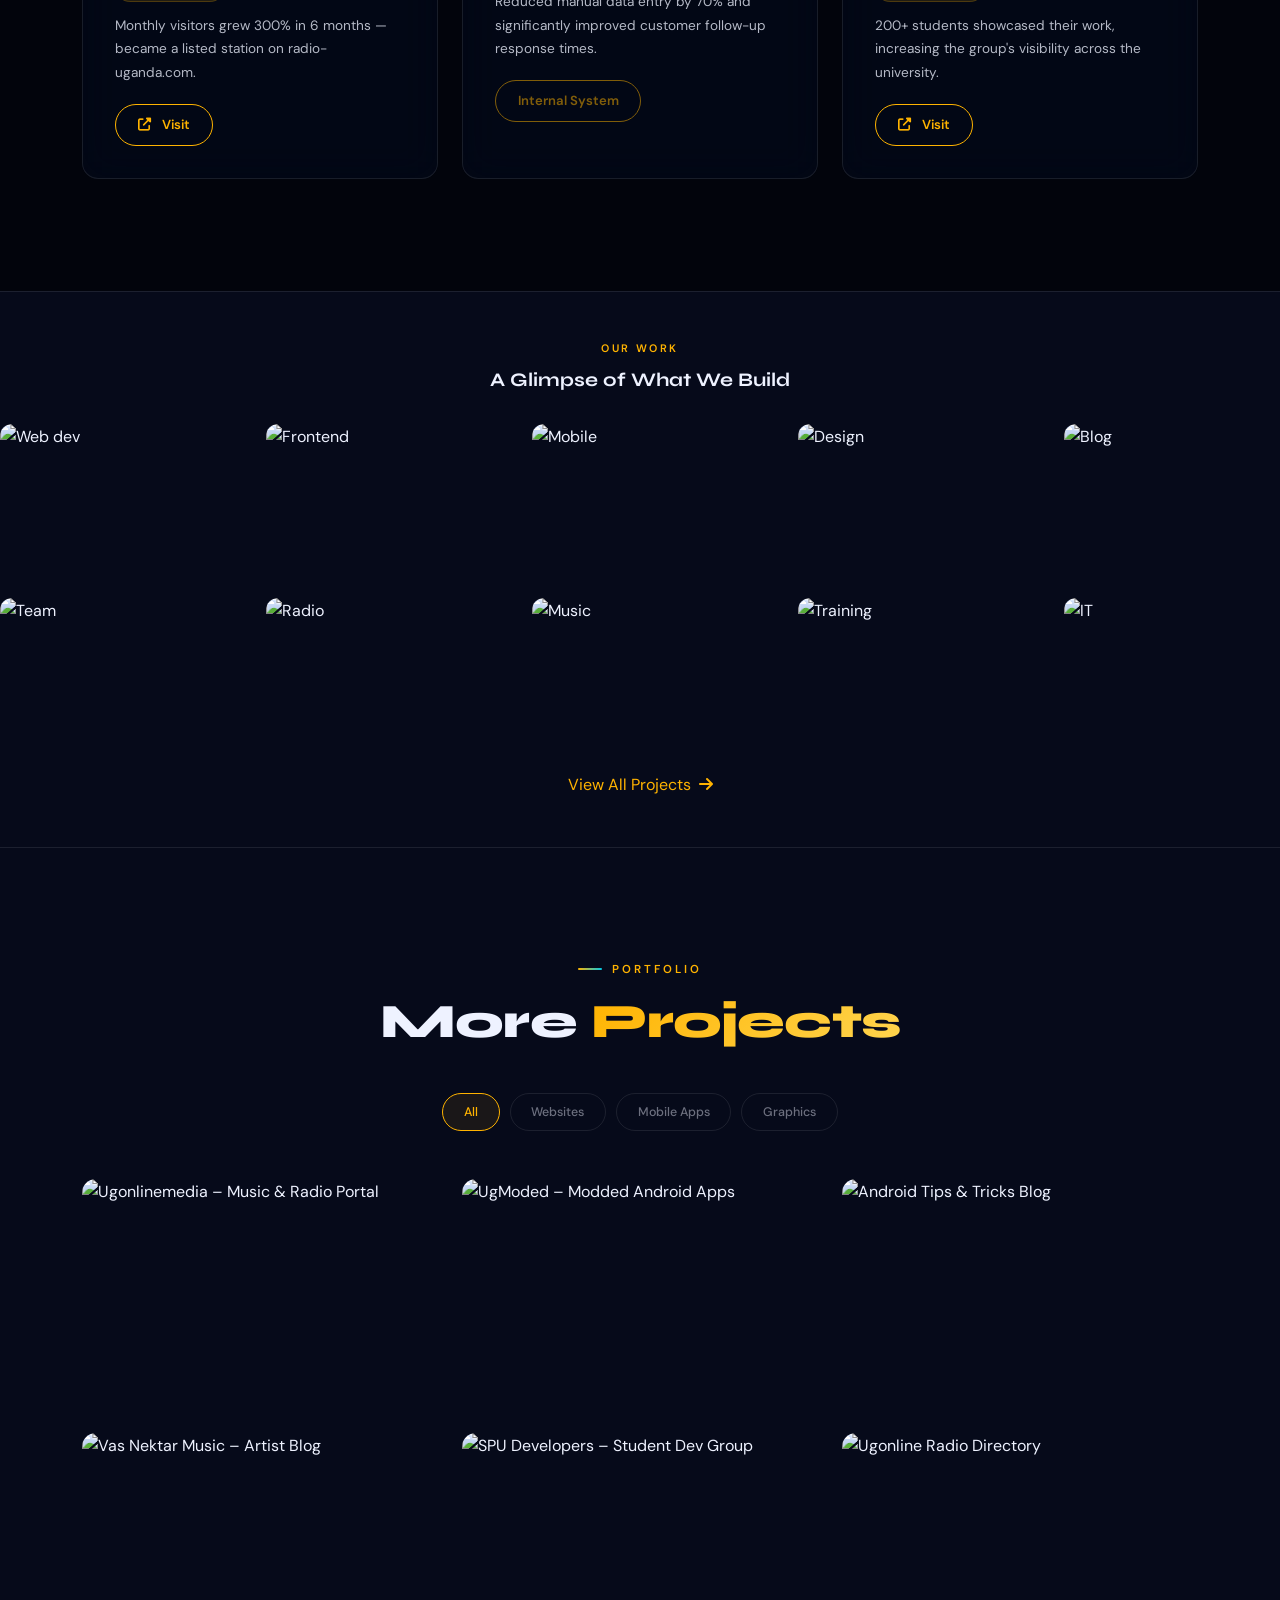
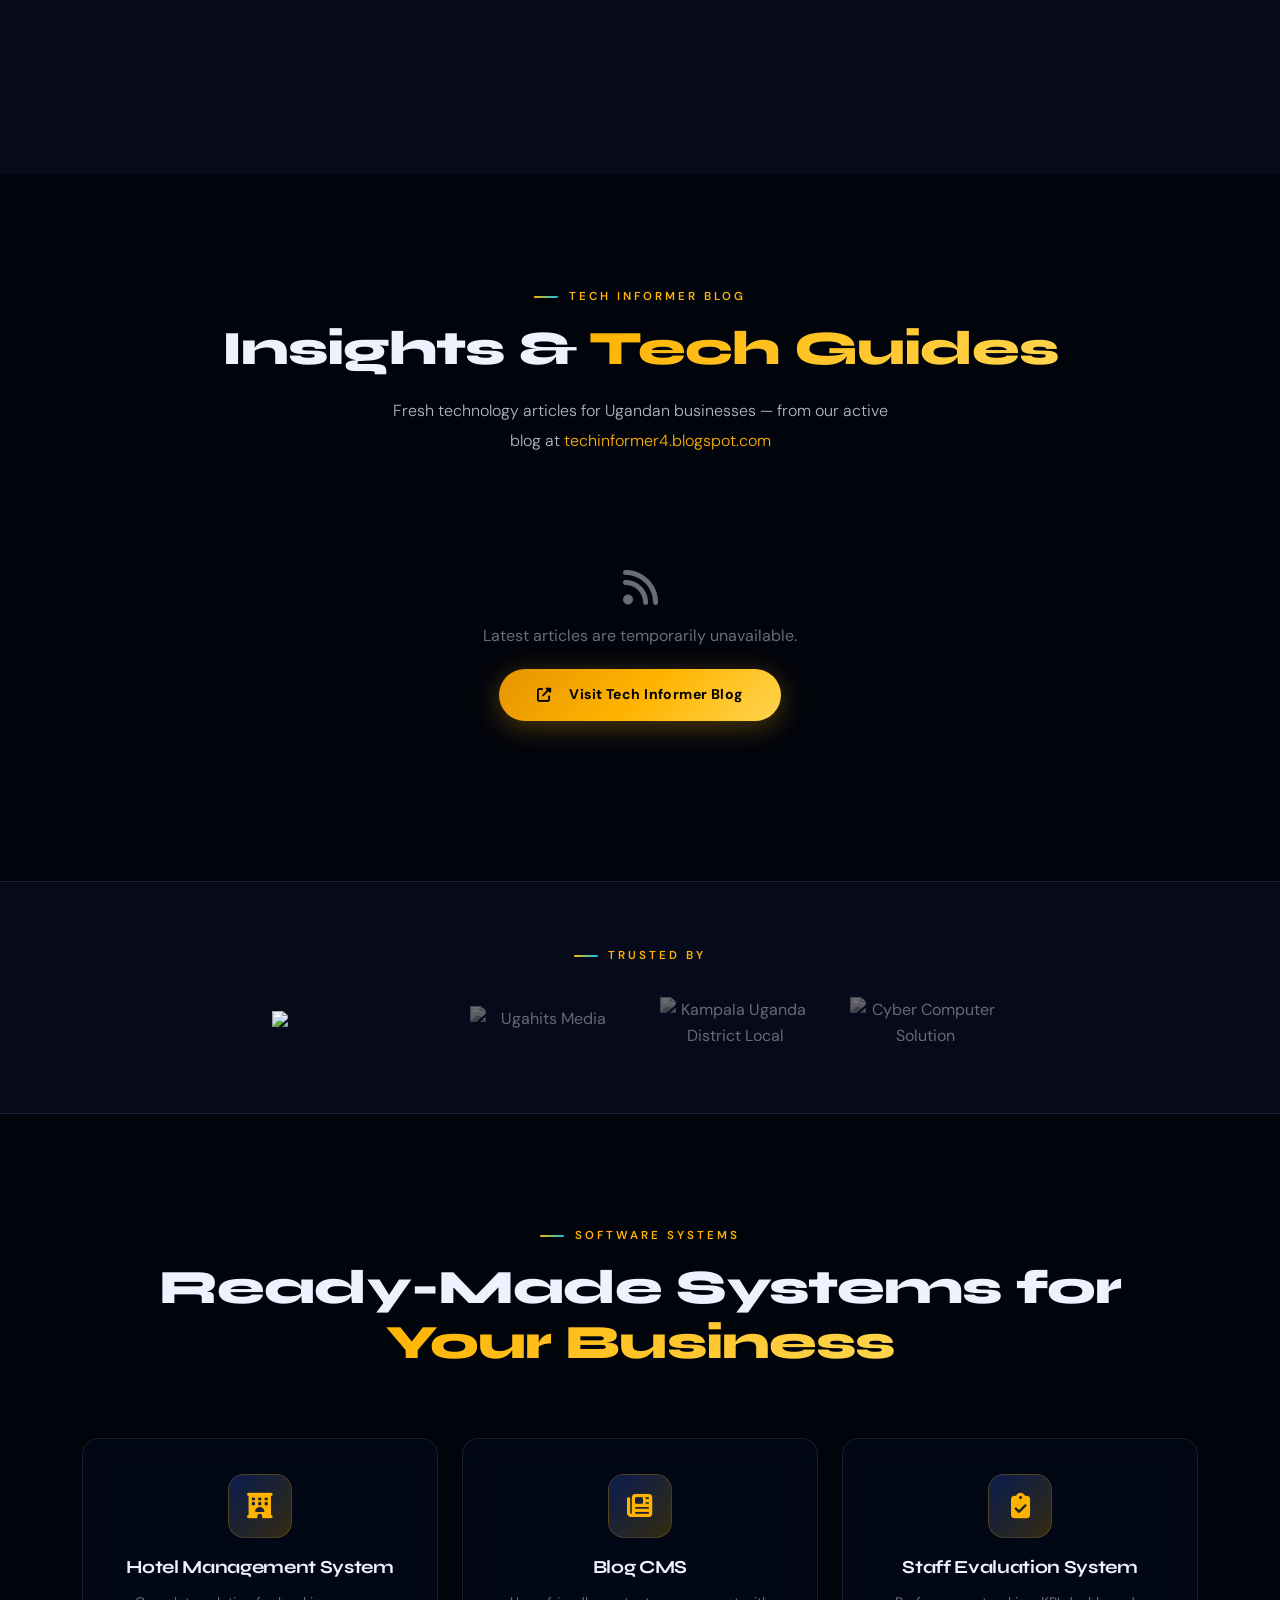
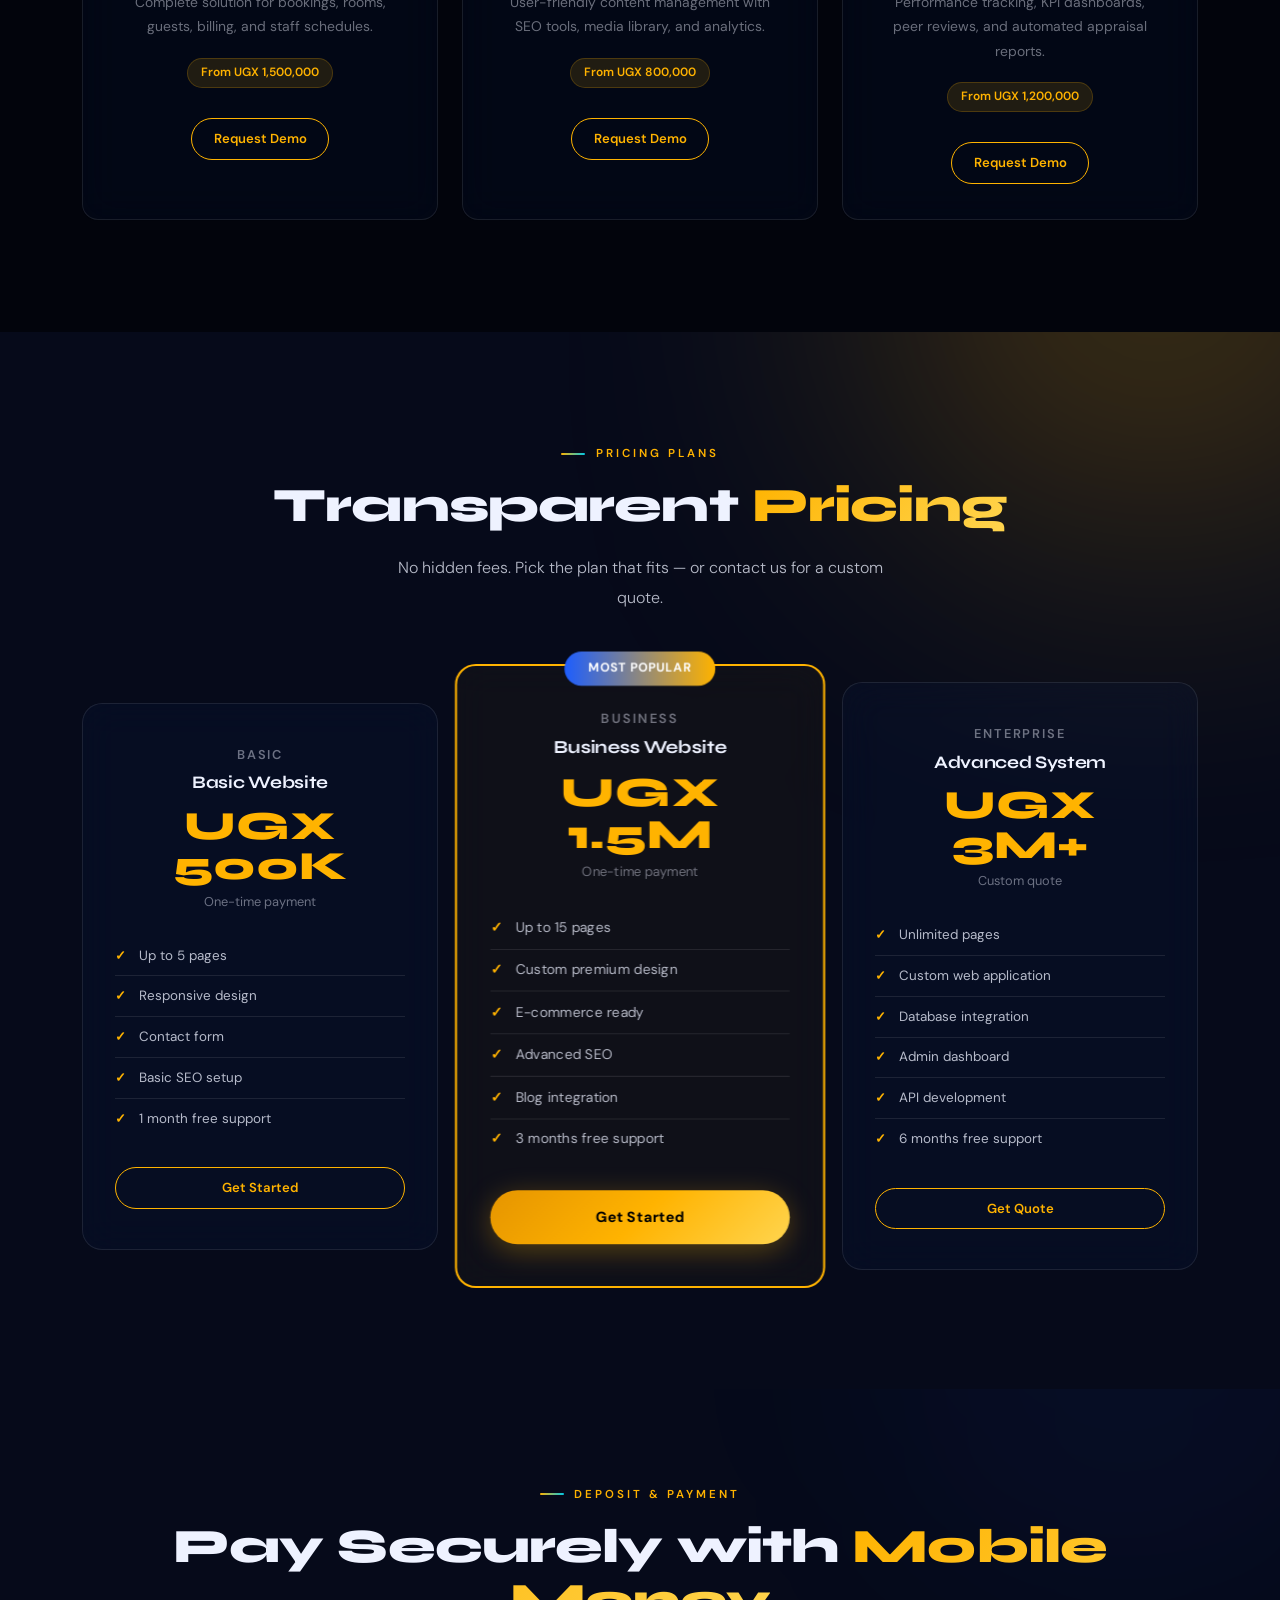
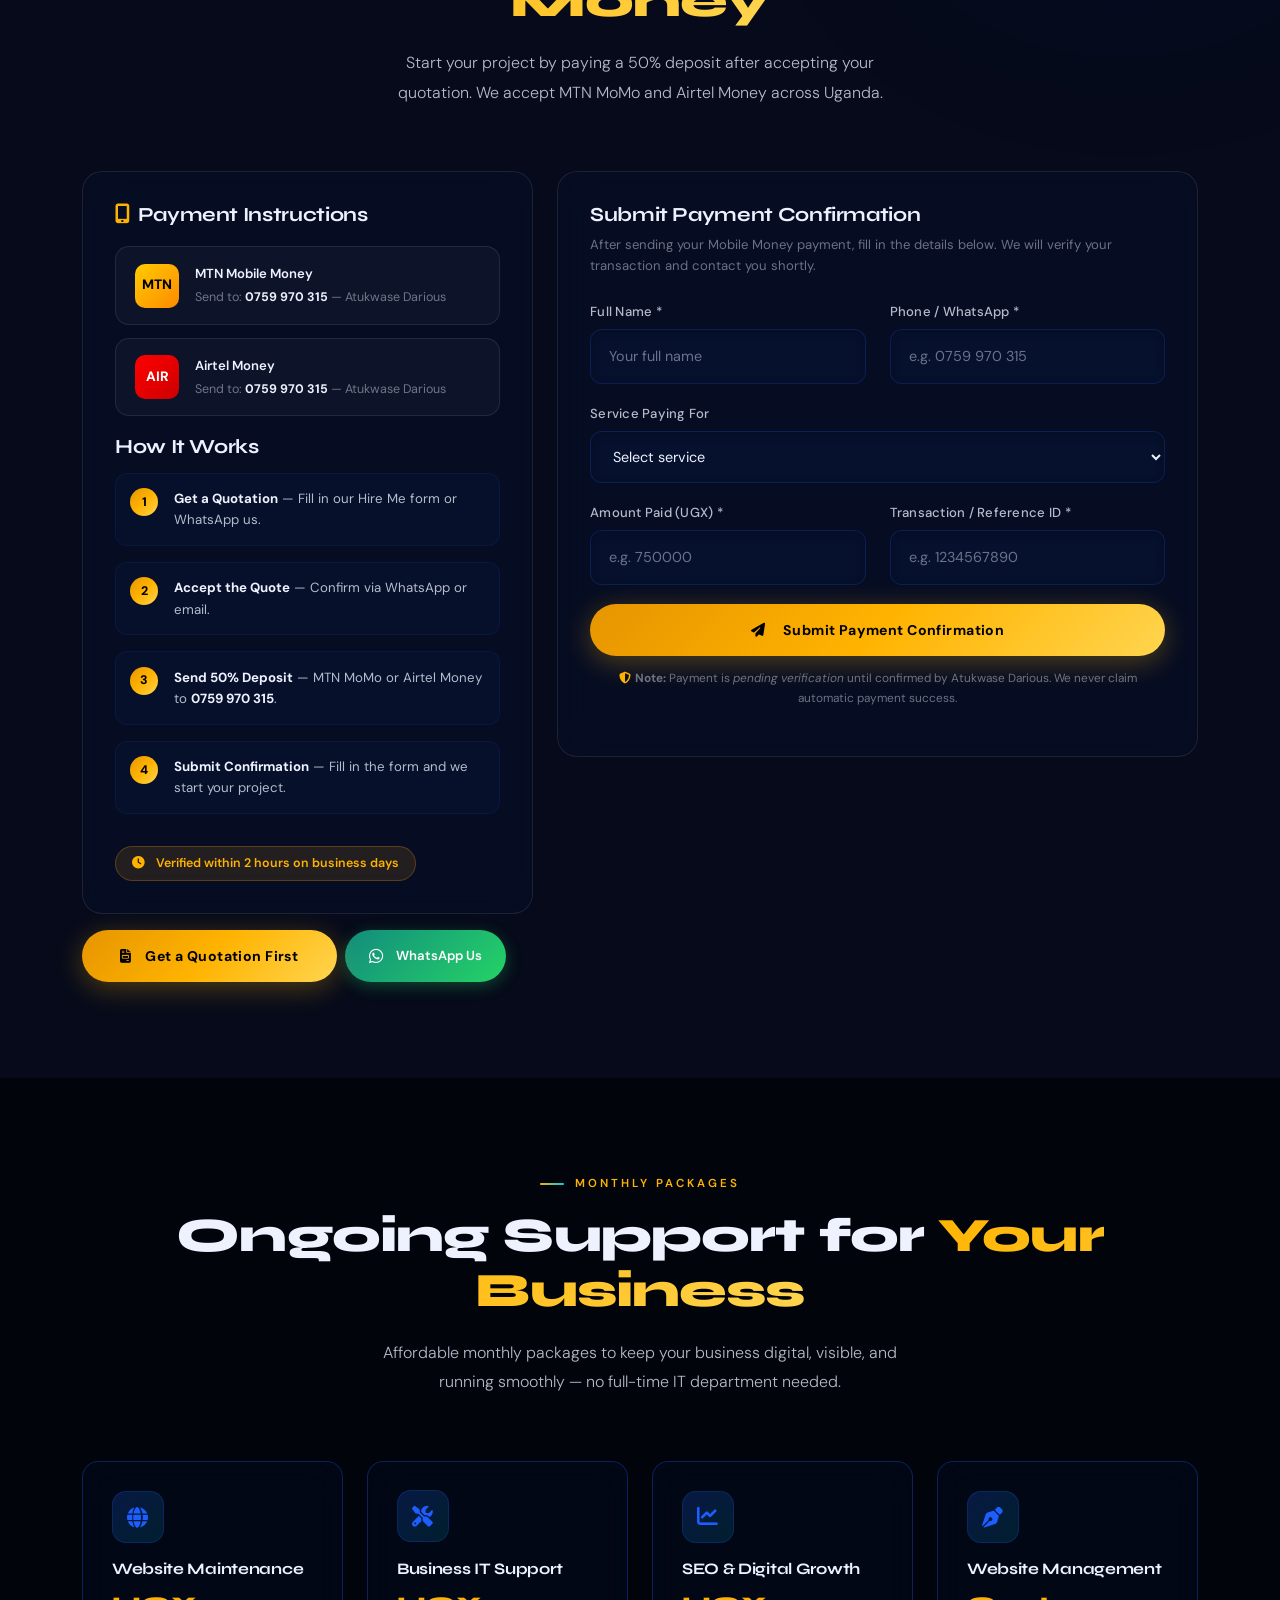
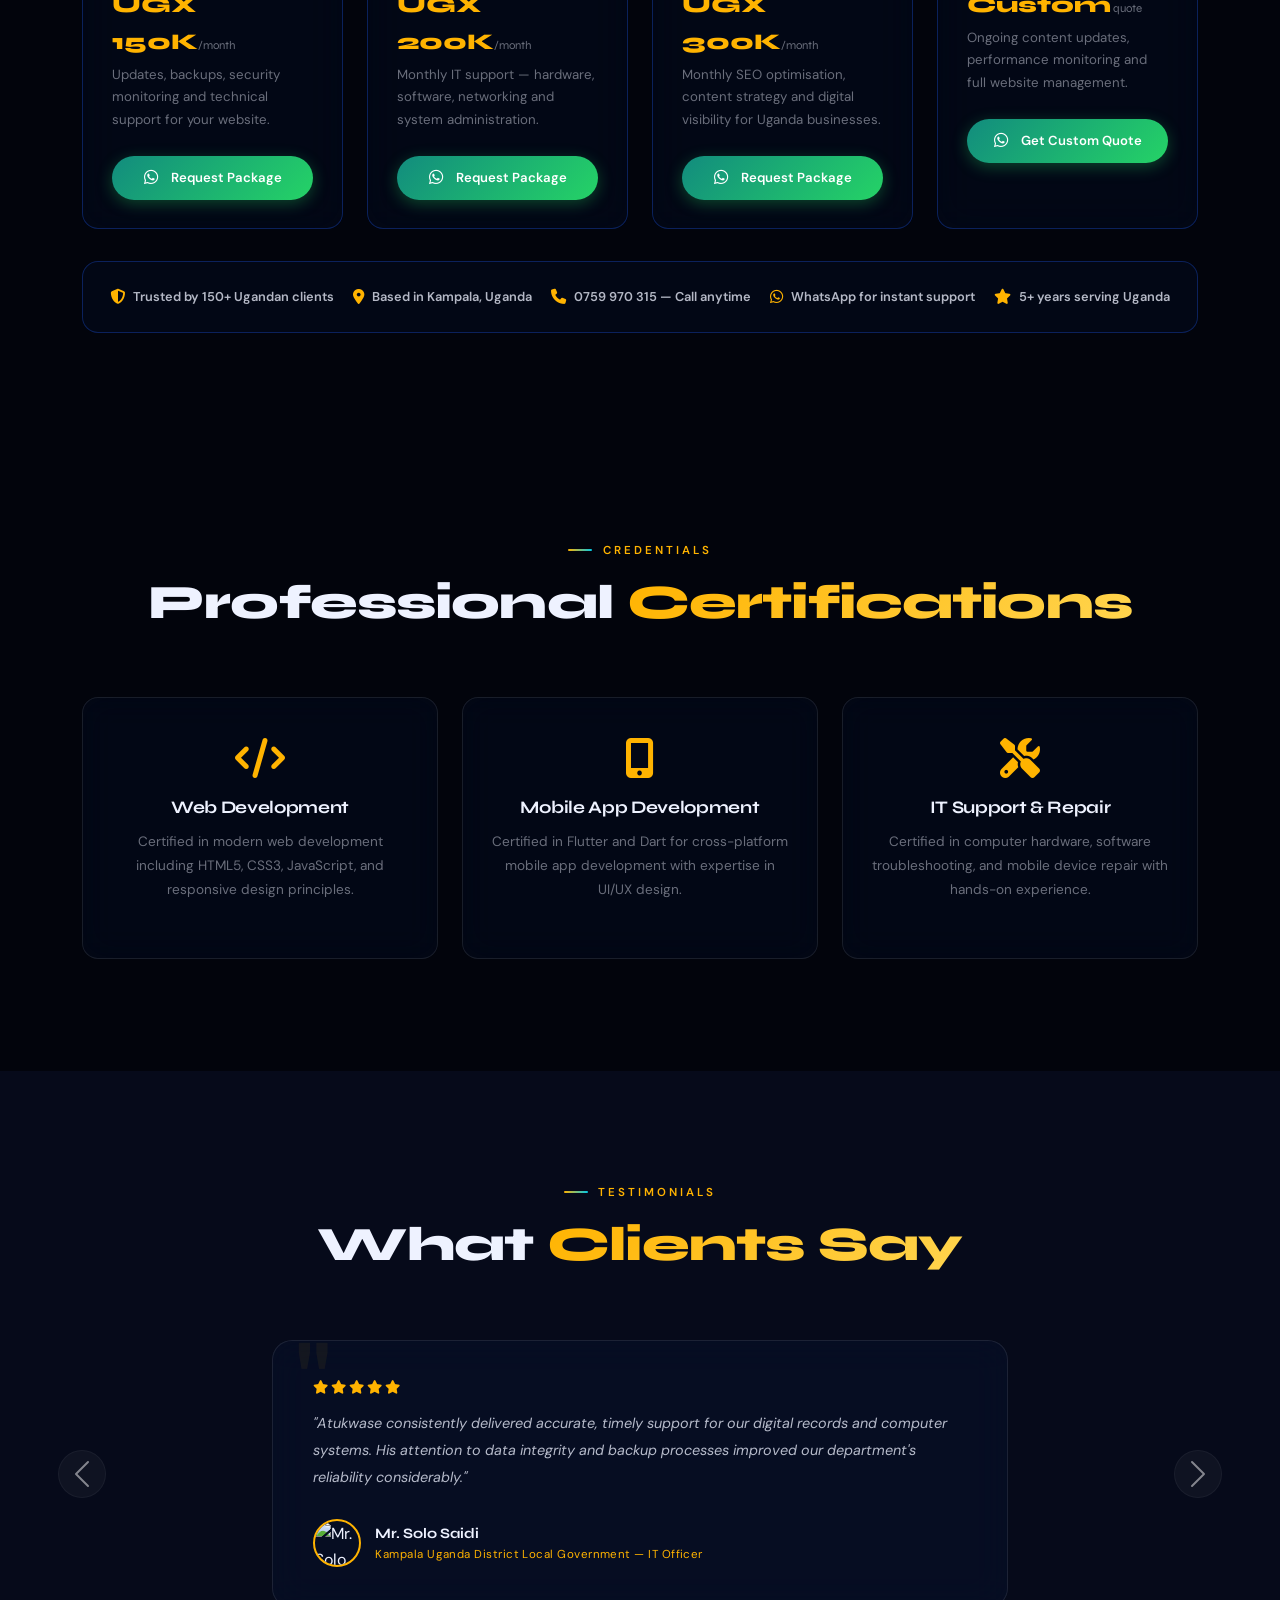
==== commit 7d6d31d6: "Update Open Graph image and hero section image Updated Open Graph image metadata and replaced an ima" ====
--- a/index.html
+++ b/index.html
@@ -13,7 +13,7 @@
 <meta property="og:description" content="Professional websites, business systems, ICT training, graphic design and IT support for businesses across Uganda. Free consultation — 0759 970 315.">
 <meta property="og:type" content="website">
 <meta property="og:url" content="https://johnzempire.com/">
-<meta property="og:image" content="https://blogger.googleusercontent.com/img/b/R29vZ2xl/[base64]/s3264/20260110_004312%5B1%5D.jpg">
+<meta property="og:image" content="https://blogger.googleusercontent.com/img/b/R29vZ2xl/AVvXsEh6ezP3imxkB6gI7CKHJ5n9VqsI5KLKTK6qS0_6KiOA5fHFhJO3eQF7LH4v08s7j_-i5eypCLDMbSPTCs0i8qt3fV51QAI3T8w14A6gAaAkVw4tt5jOmv3WdzKRciXGPwhXgRi7lGrucGjbbXWEBID2cggGqSGm1esB76LTIxKRQWyZ0Wz885iTHwPwcYo/s320/WhatsApp%20Image%202026-11-23%20at%201.01.59%20AM.jpeg">
 <meta property="og:locale" content="en_UG"><meta property="og:site_name" content="Atukwase Darious">
 <meta name="twitter:card" content="summary_large_image">
 <meta name="twitter:title" content="Atukwase Darious | Website & Software Development Uganda">
@@ -692,7 +692,7 @@
       <div class="col-lg-5 text-center">
         <div class="hero-visual">
           <div class="img-ring">
-            <img src="https://blogger.googleusercontent.com/img/b/R29vZ2xl/[base64]/s3264/20260110_004312%5B1%5D.jpg" alt="Atukwase Darious – Software Developer from Kampala, Uganda" class="hero-img" fetchpriority="high" width="280" height="280">
+            <img src="https://blogger.googleusercontent.com/img/b/R29vZ2xl/AVvXsEh6ezP3imxkB6gI7CKHJ5n9VqsI5KLKTK6qS0_6KiOA5fHFhJO3eQF7LH4v08s7j_-i5eypCLDMbSPTCs0i8qt3fV51QAI3T8w14A6gAaAkVw4tt5jOmv3WdzKRciXGPwhXgRi7lGrucGjbbXWEBID2cggGqSGm1esB76LTIxKRQWyZ0Wz885iTHwPwcYo/s320/WhatsApp%20Image%202026-11-23%20at%201.01.59%20AM.jpeg">
           </div>
           <div class="fc fc1"><i class="fas fa-code"></i><div><span class="fc-t">250+ Projects</span><span class="fc-s">Delivered</span></div></div>
           <div class="fc fc2"><i class="fas fa-star"></i><div><span class="fc-t">5 Years</span><span class="fc-s">Experience</span></div></div>
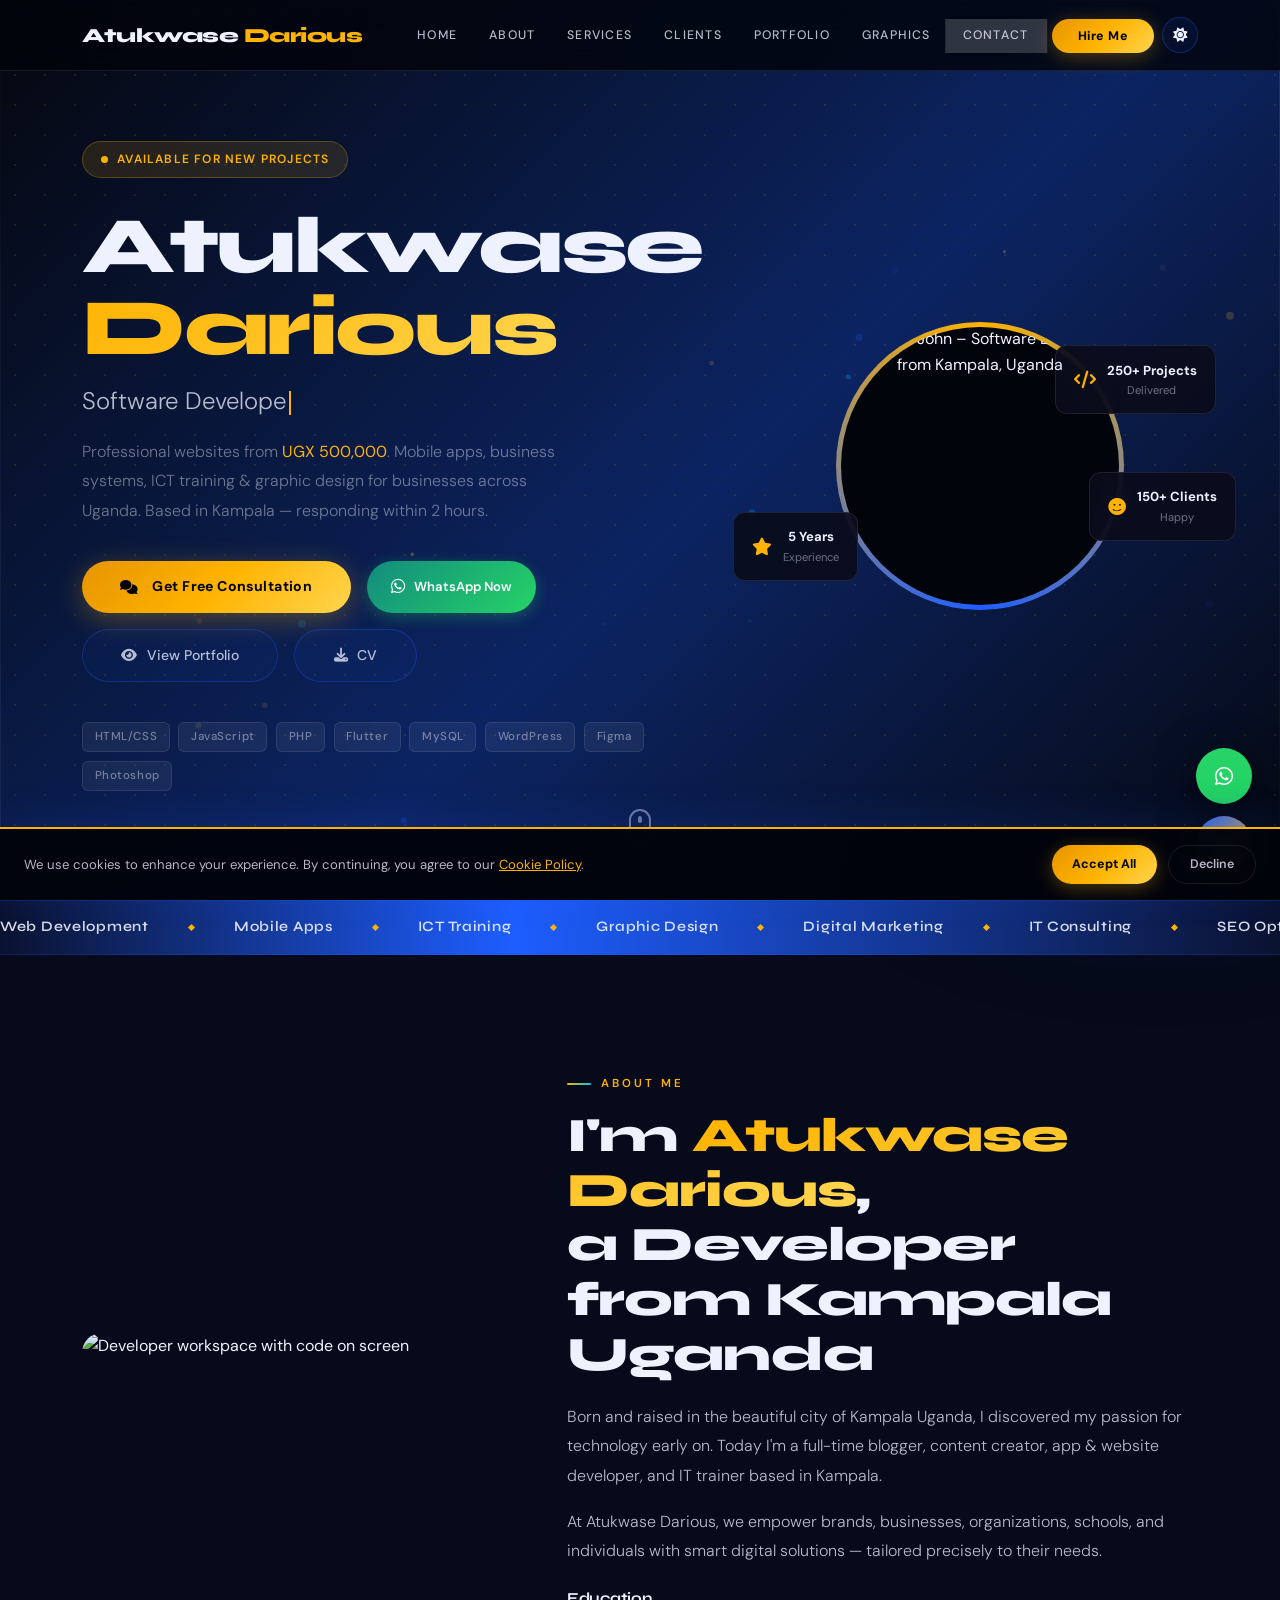
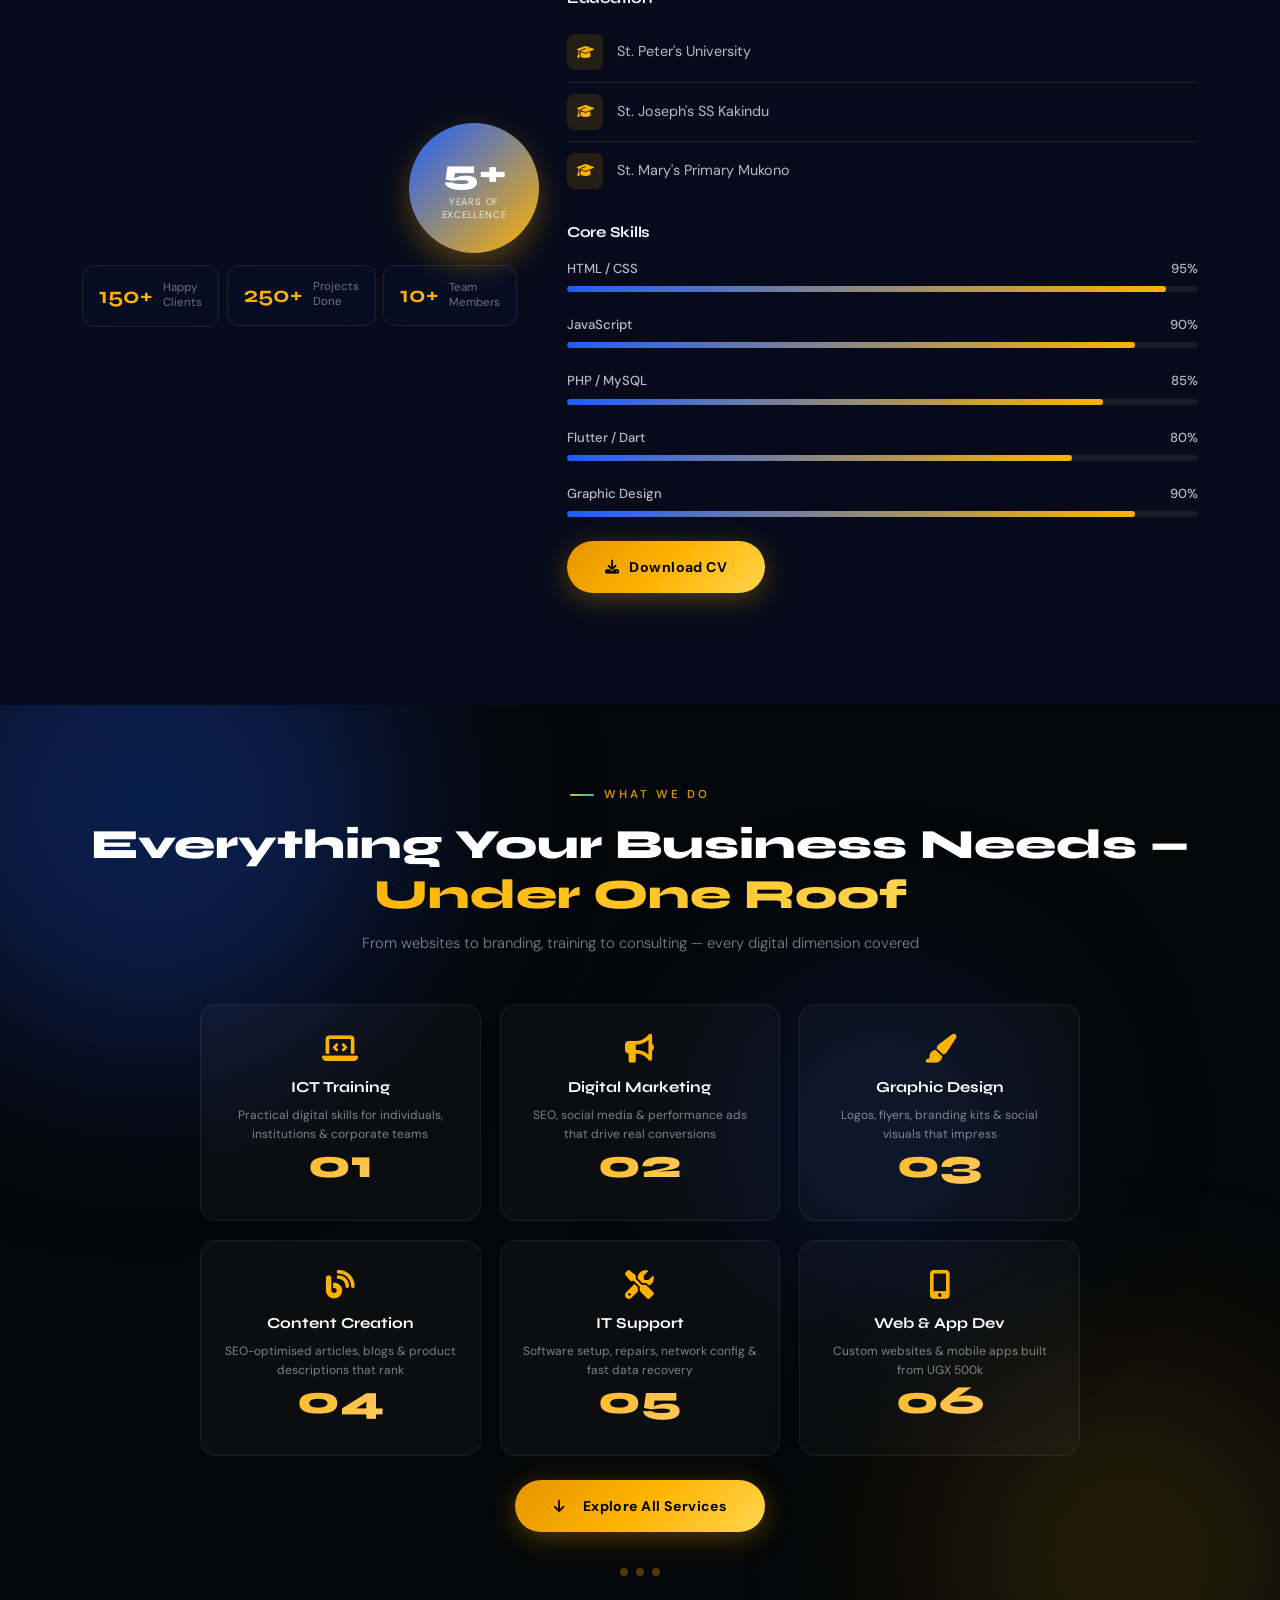
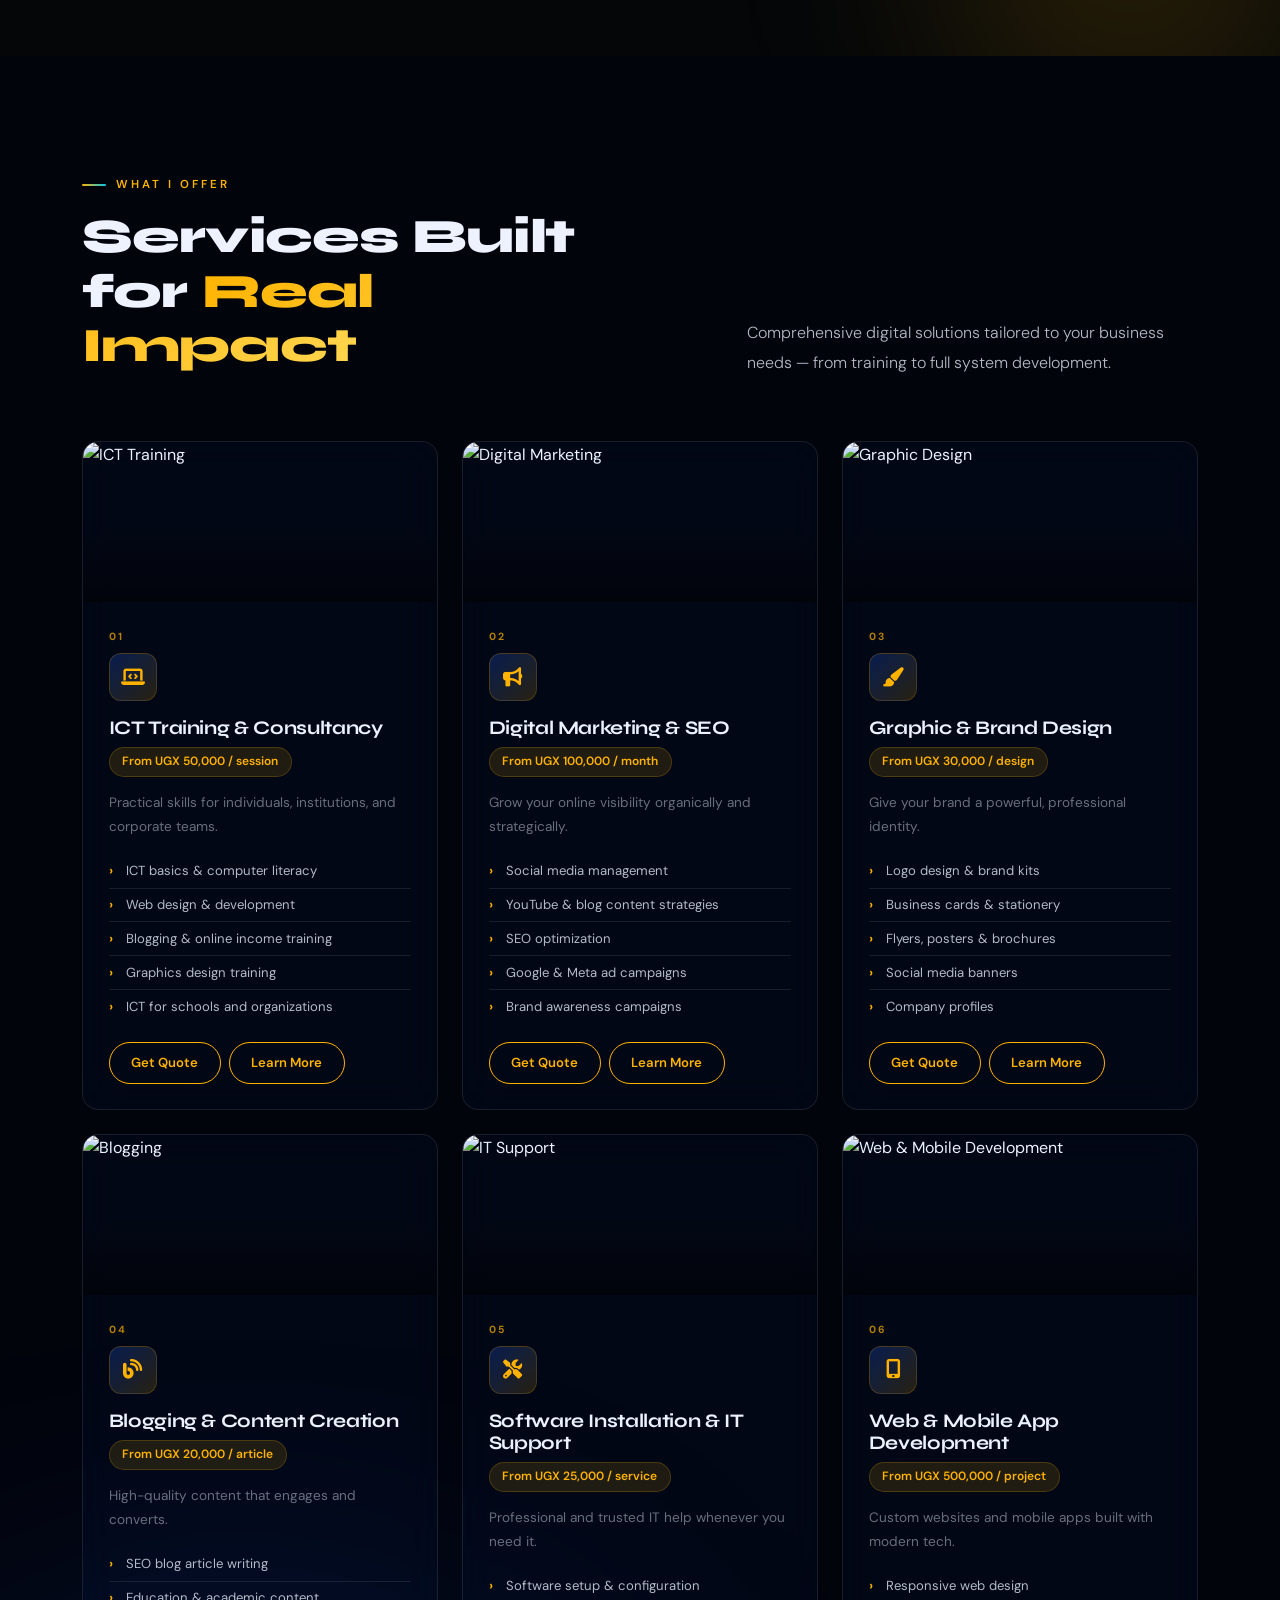
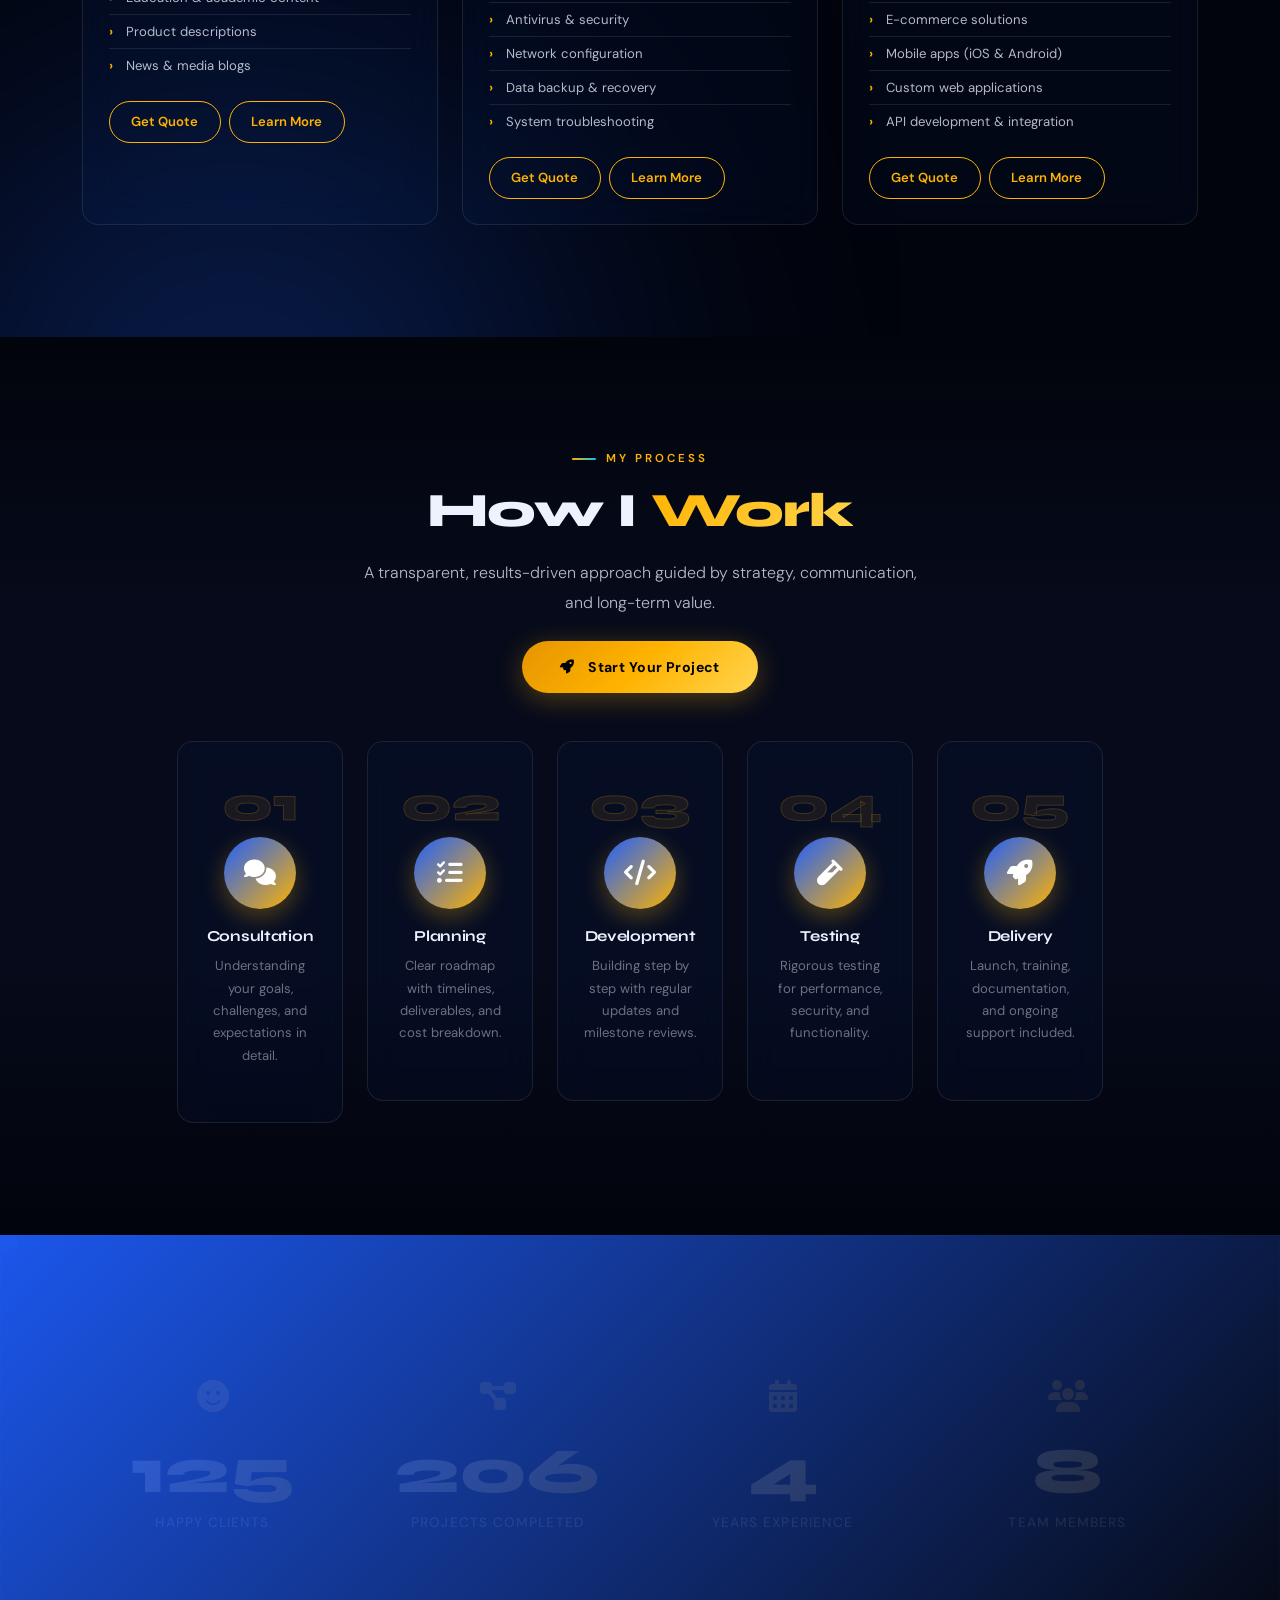
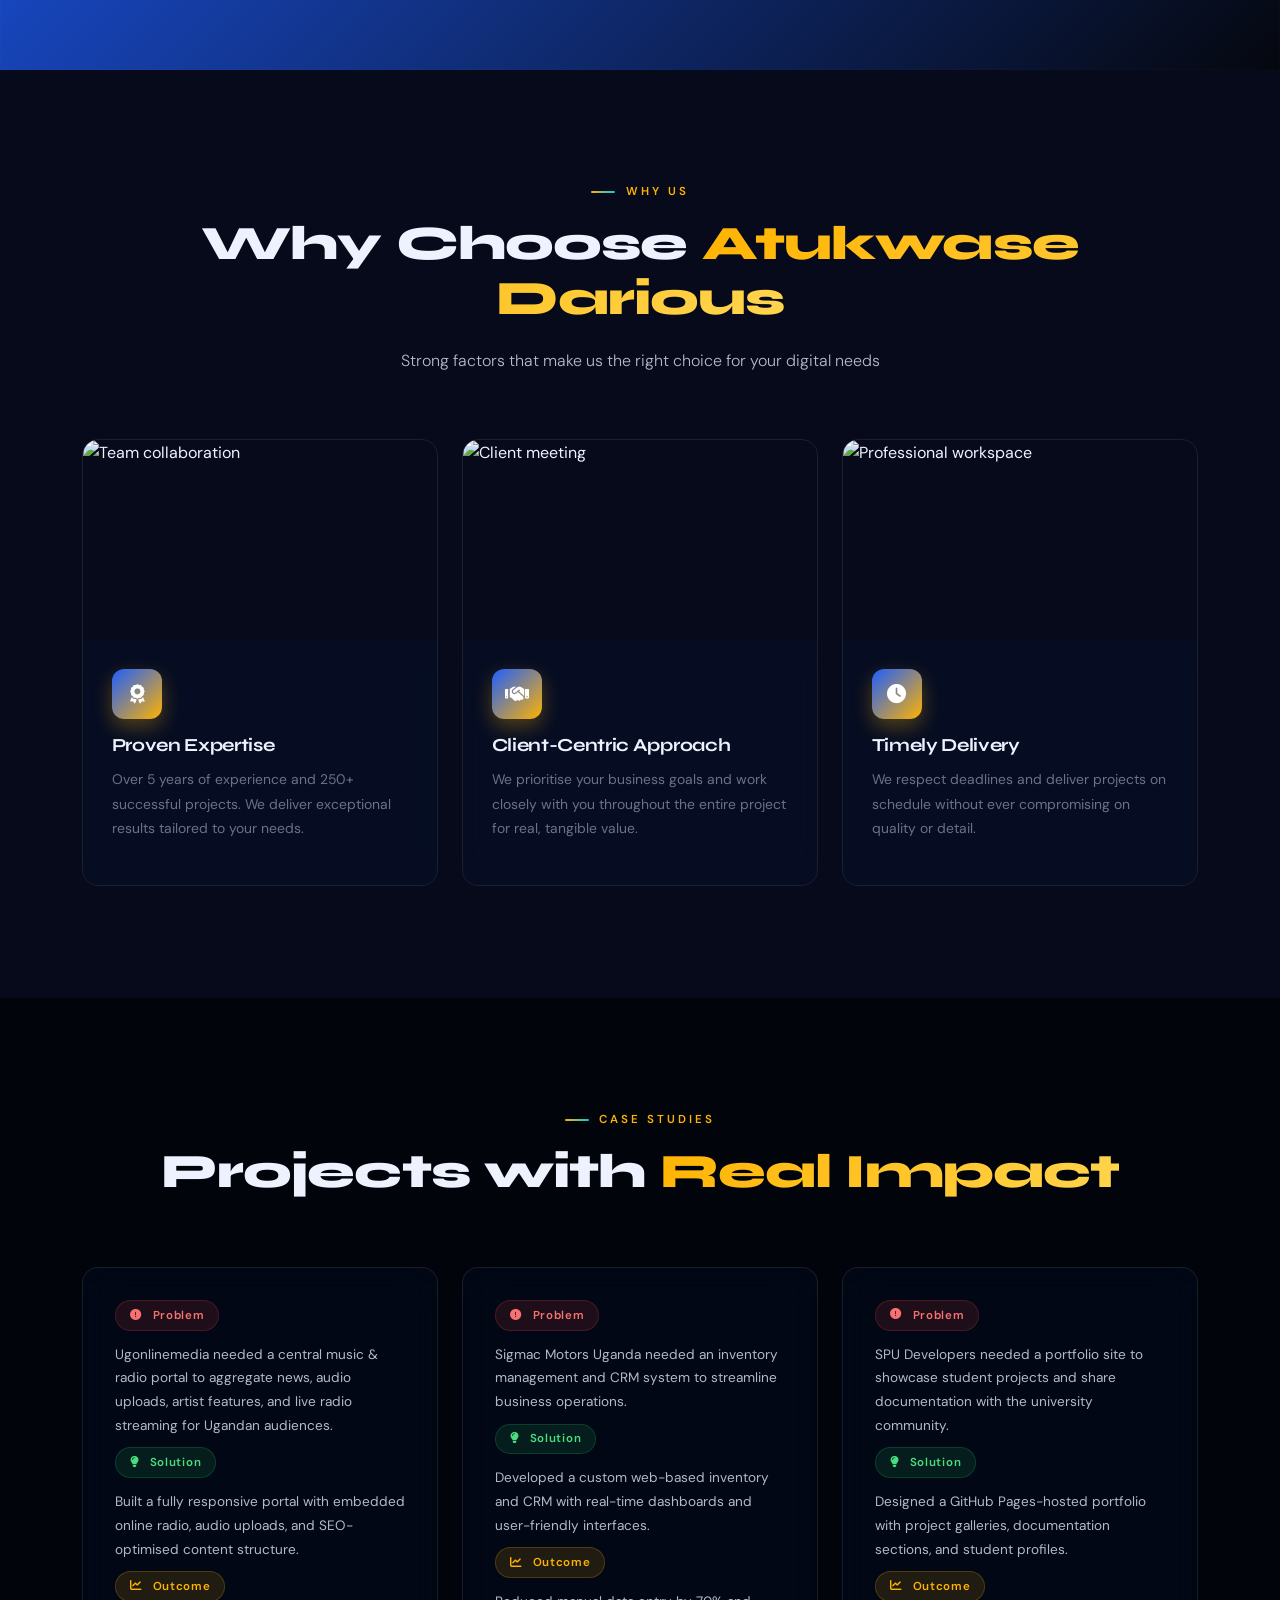
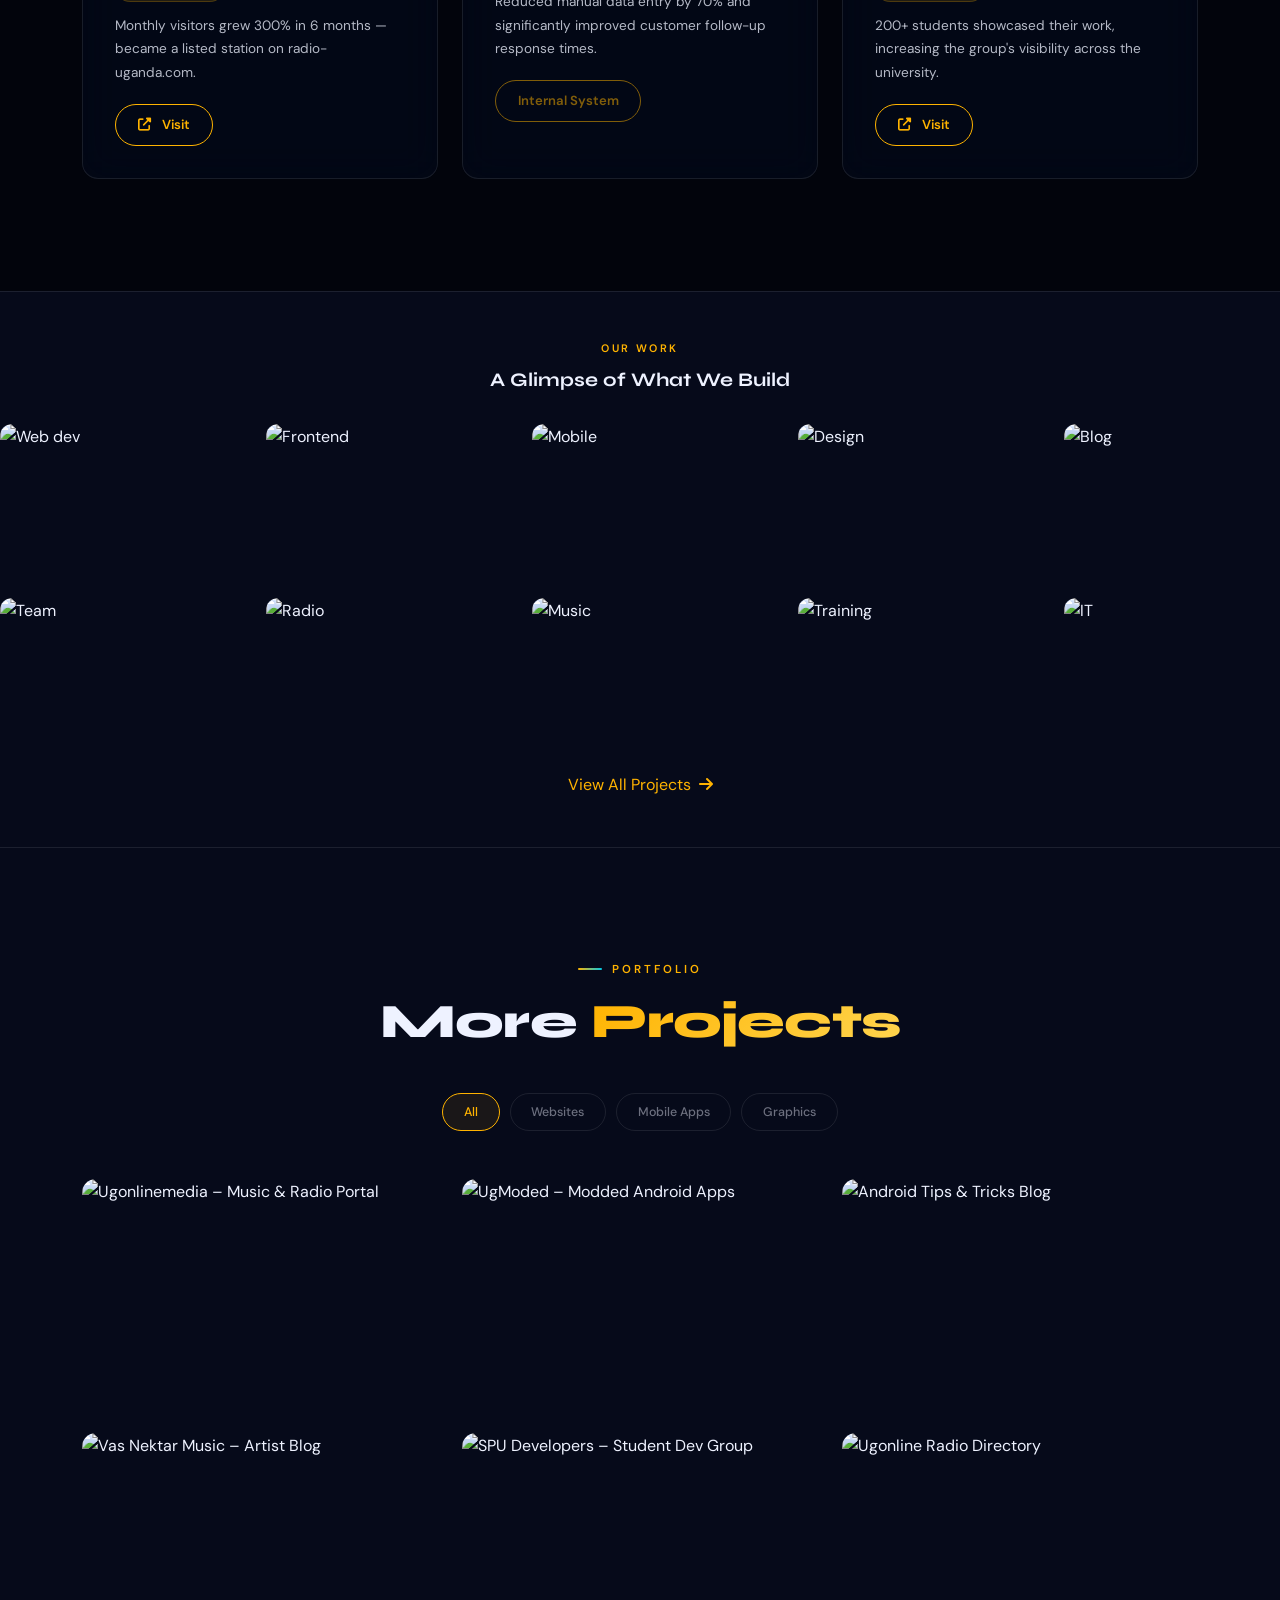
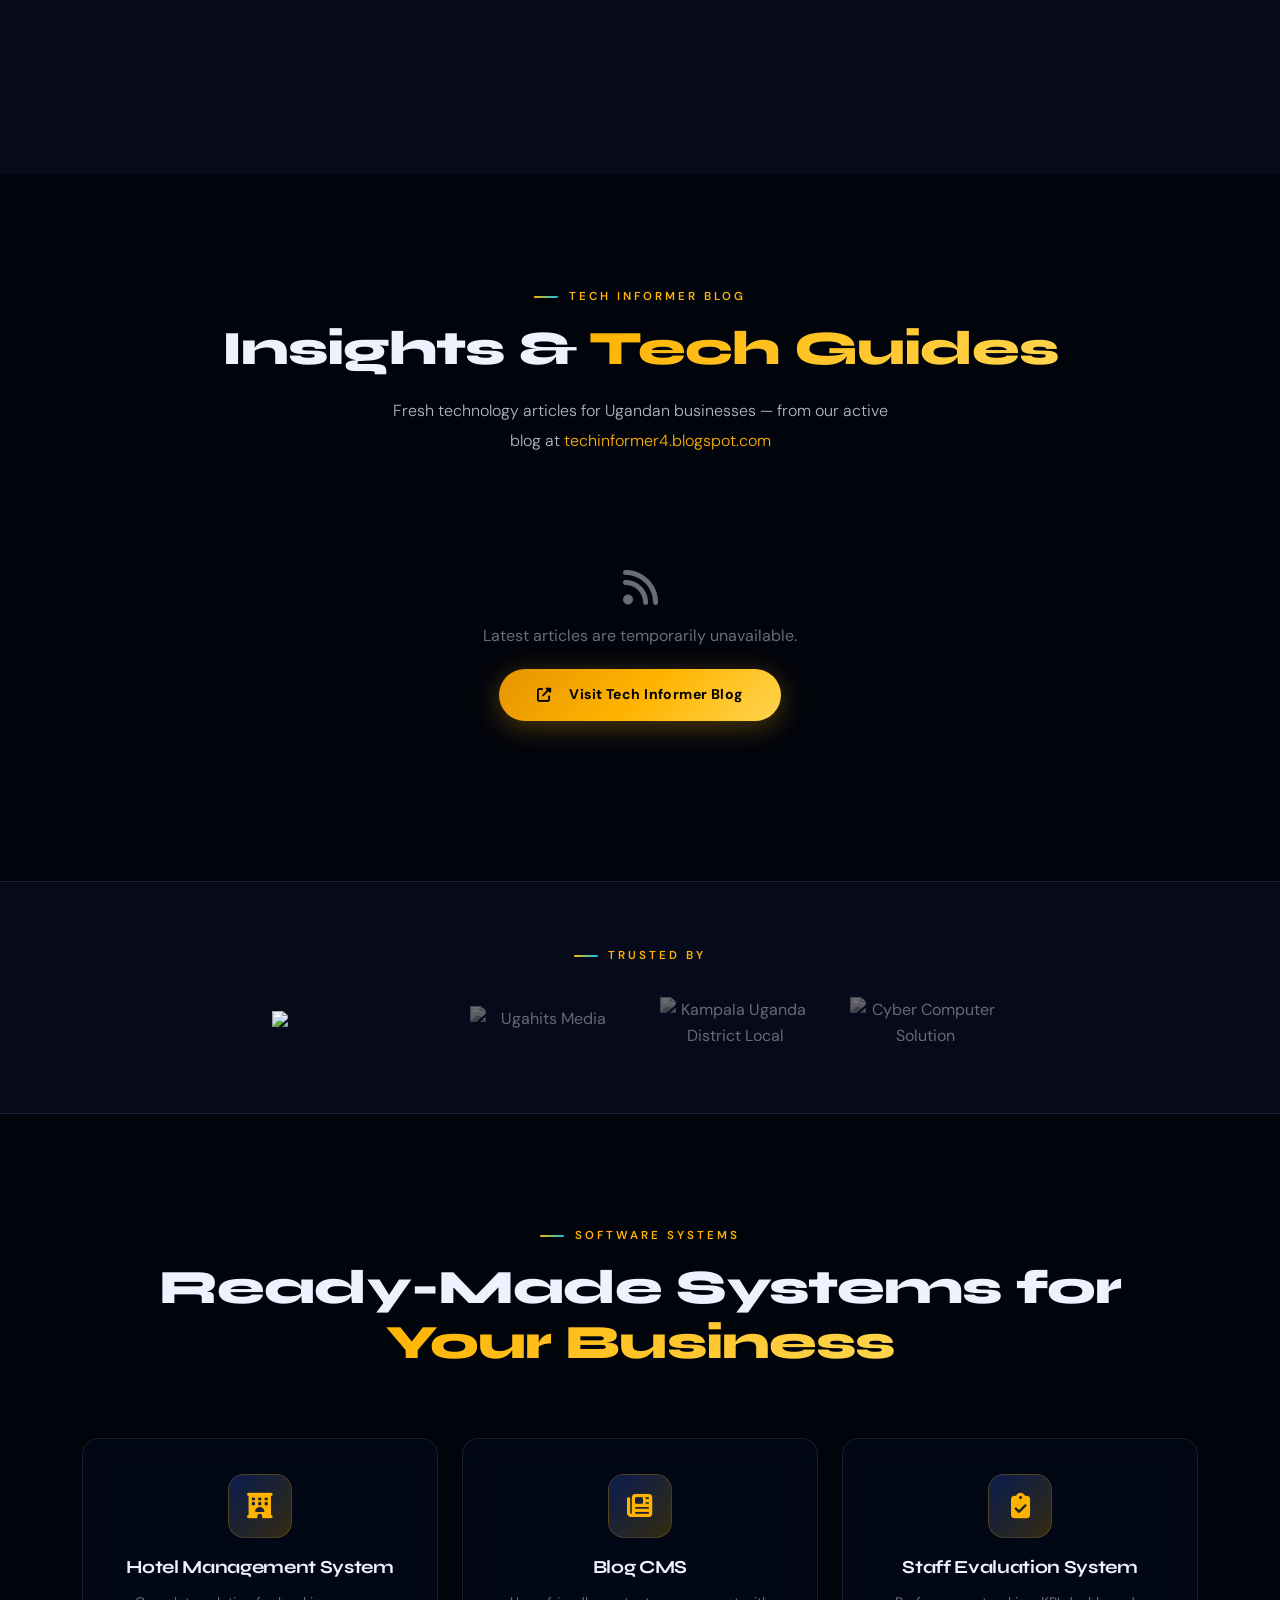
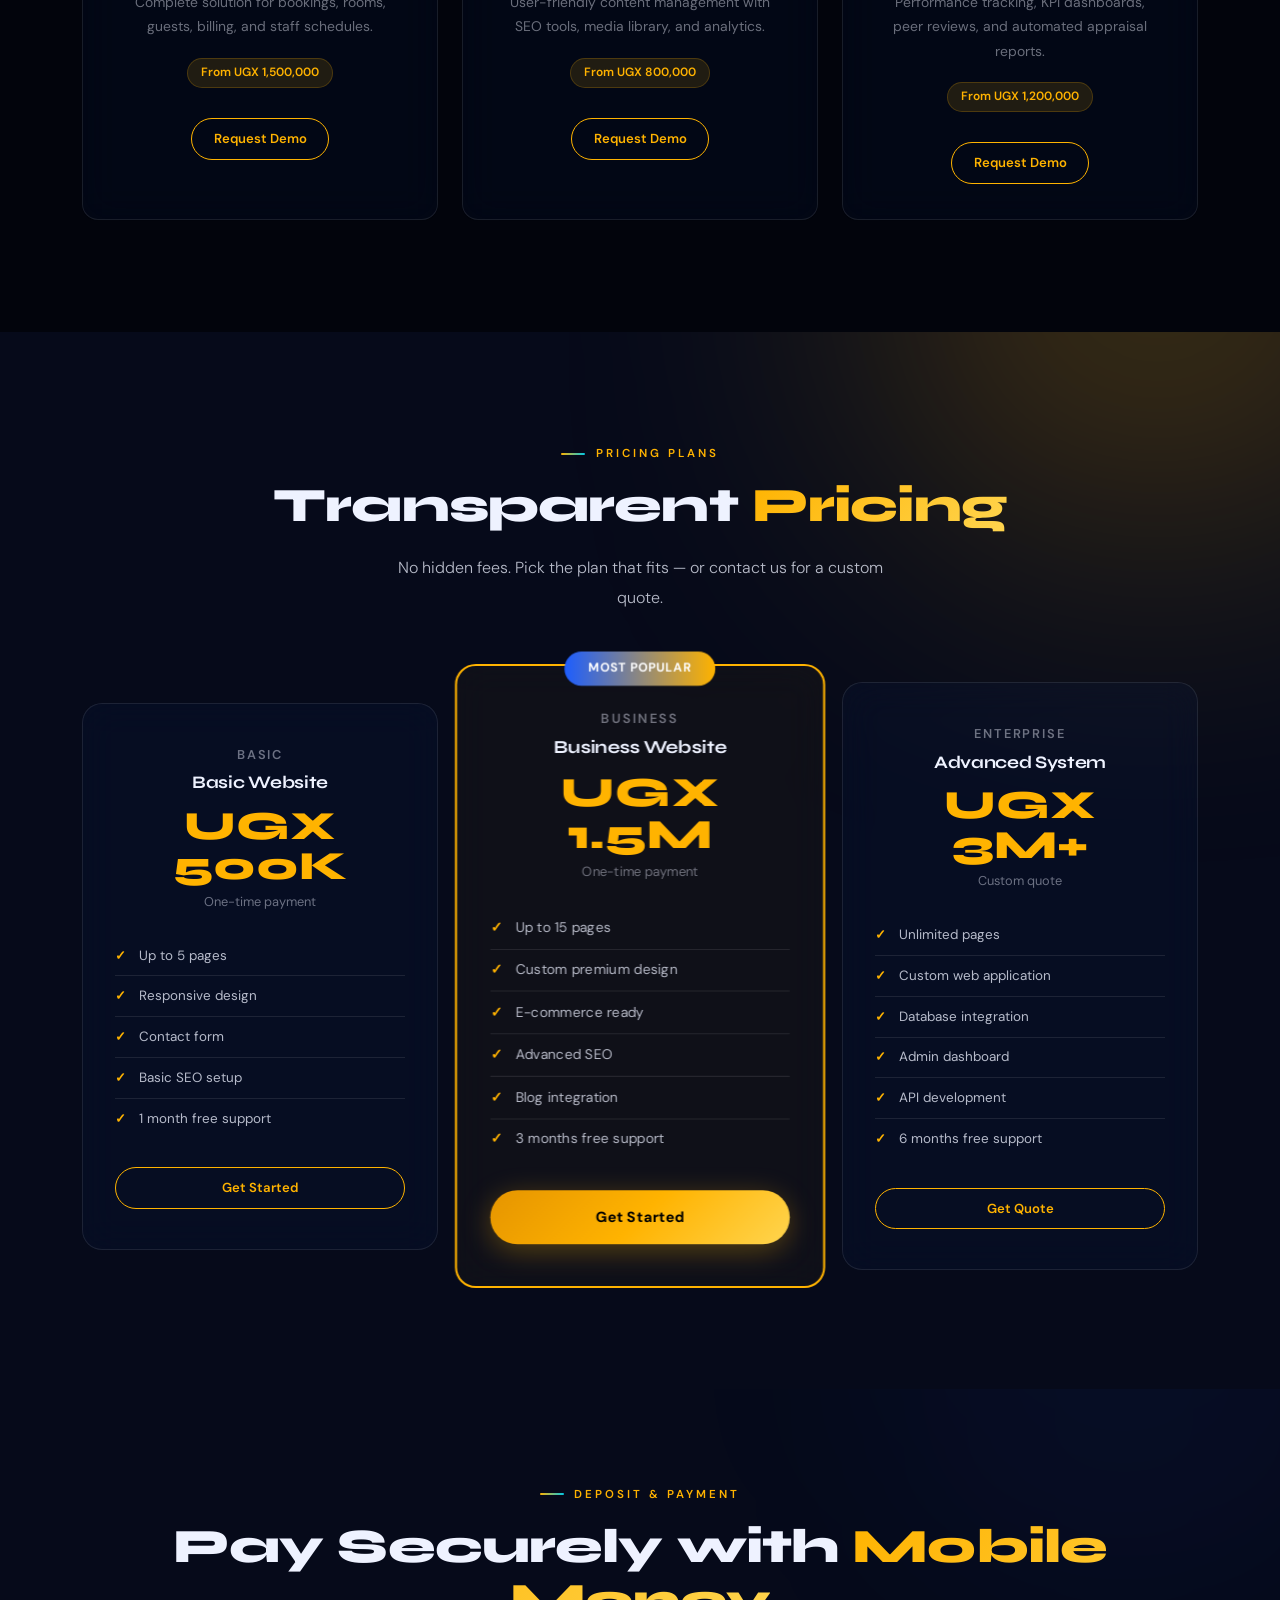
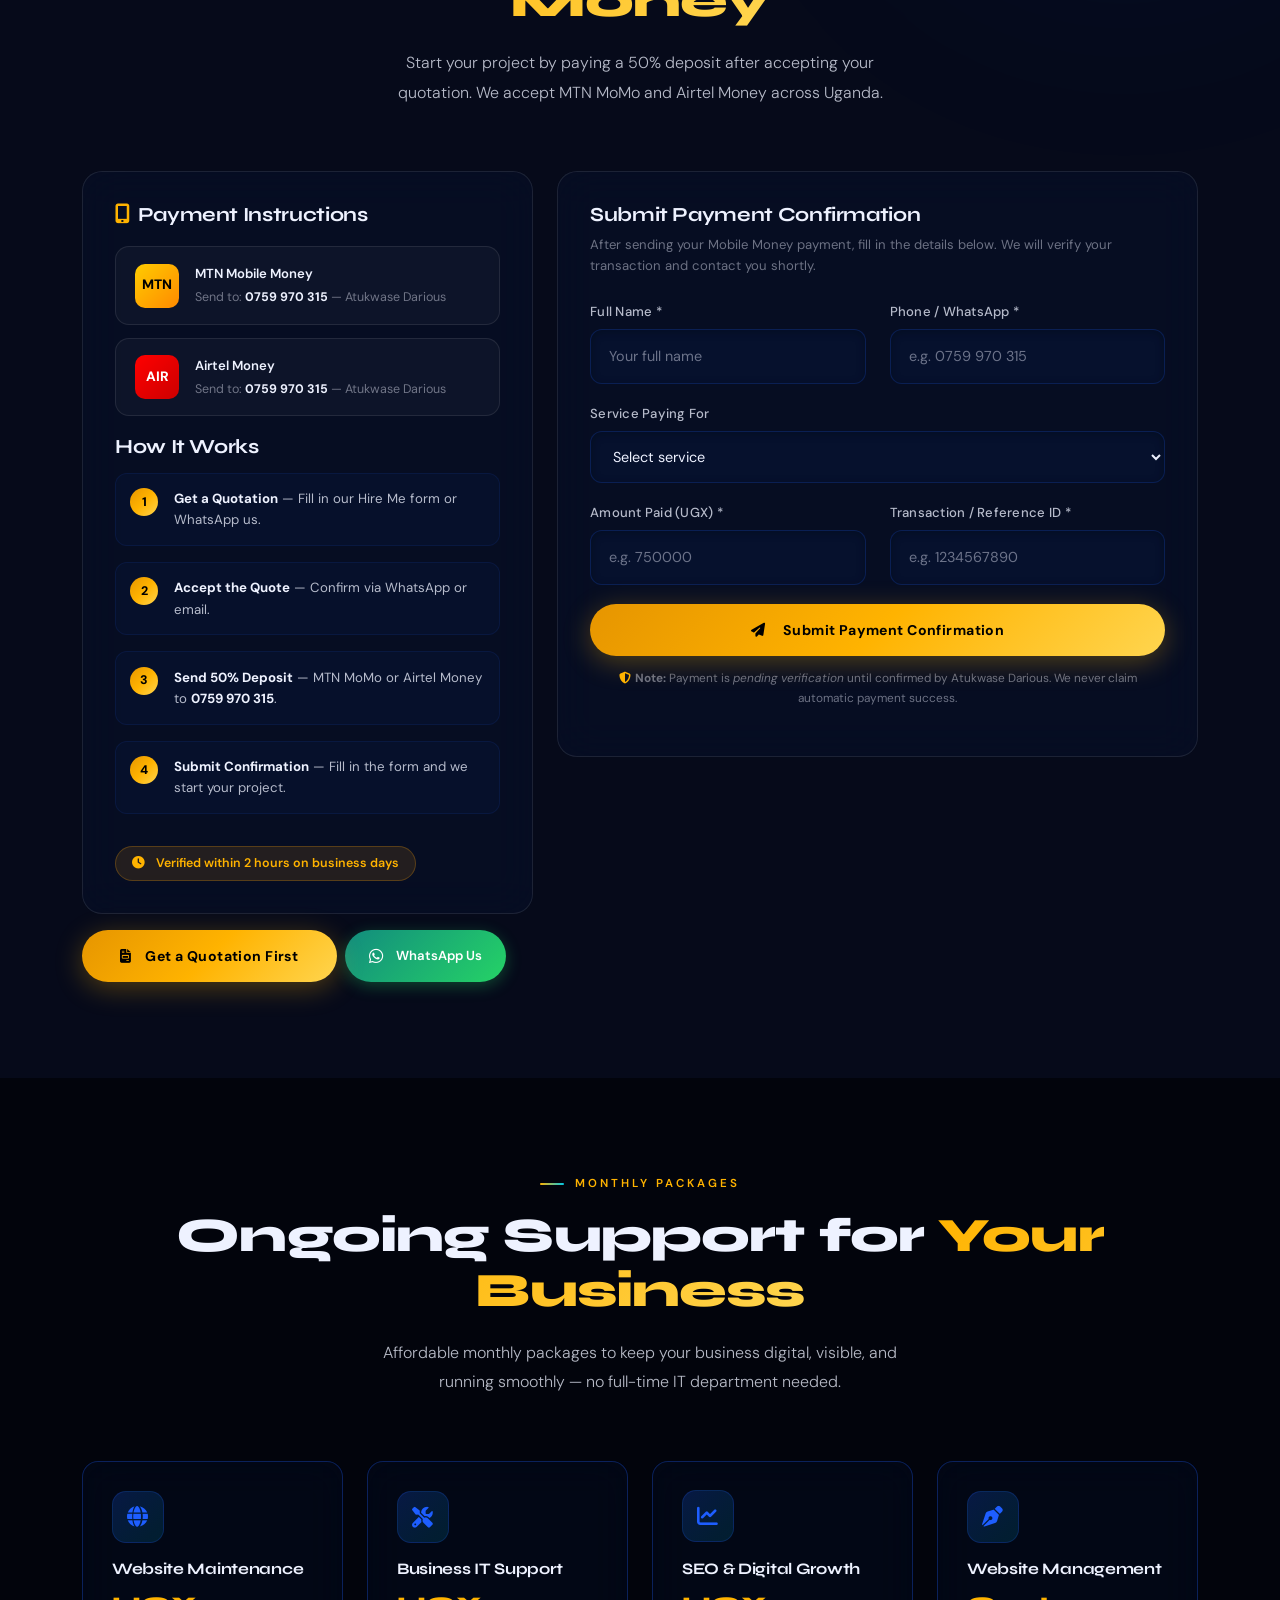
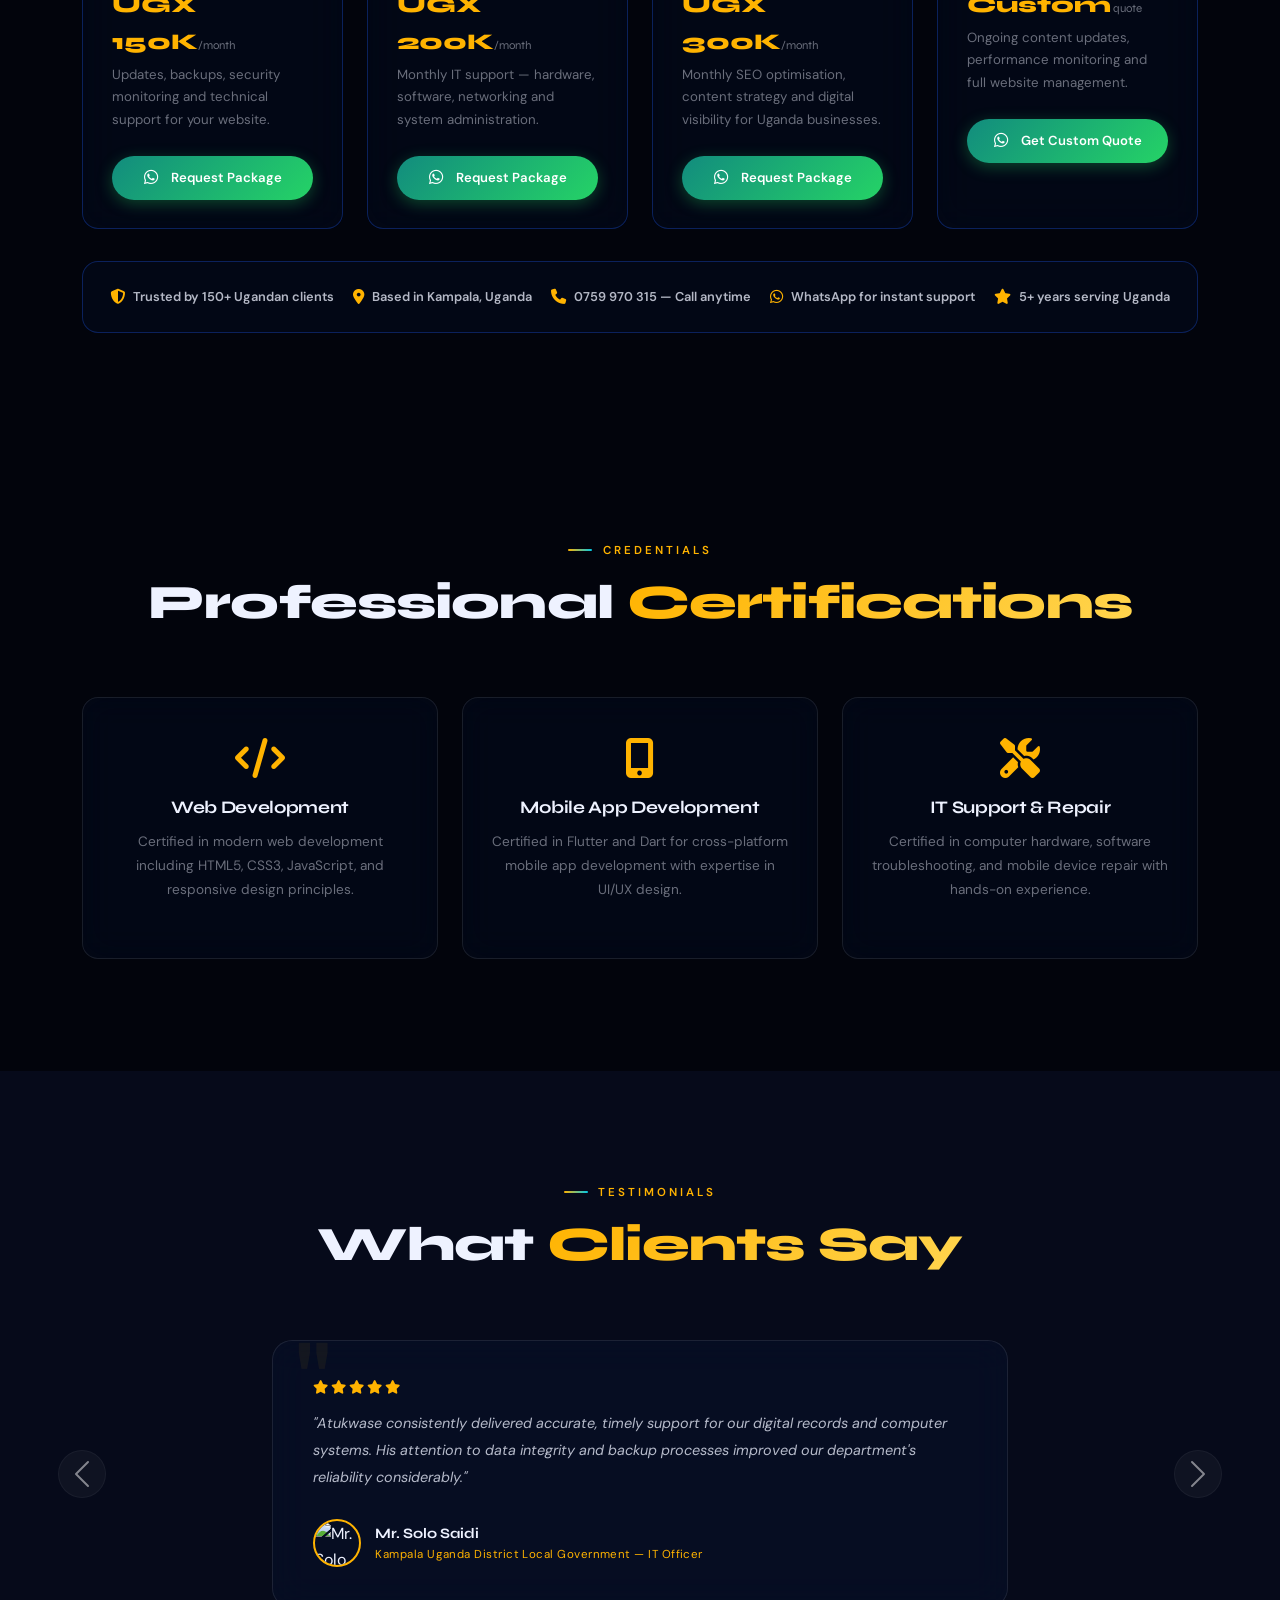
==== commit d3fbf236: "Update index.html" ====
--- a/index.html
+++ b/index.html
@@ -692,7 +692,7 @@
       <div class="col-lg-5 text-center">
         <div class="hero-visual">
           <div class="img-ring">
-            <img src="https://blogger.googleusercontent.com/img/b/R29vZ2xl/AVvXsEh6ezP3imxkB6gI7CKHJ5n9VqsI5KLKTK6qS0_6KiOA5fHFhJO3eQF7LH4v08s7j_-i5eypCLDMbSPTCs0i8qt3fV51QAI3T8w14A6gAaAkVw4tt5jOmv3WdzKRciXGPwhXgRi7lGrucGjbbXWEBID2cggGqSGm1esB76LTIxKRQWyZ0Wz885iTHwPwcYo/s320/WhatsApp%20Image%202026-11-23%20at%201.01.59%20AM.jpeg">
+            <img src="https://blogger.googleusercontent.com/img/b/R29vZ2xl/AVvXsEgjD2rDe16f_uXxFtfuj7lxPQ4eSFafocHf1K7Iy-1bPF6hiVVfrHmbE1tg1sHKKGMPmP9-0NbucAwyiFRlGf_PRyBaz_53wkaonN3zkljTdgwTWnO7NmuXxdD6dag6q4-iXqEhsklc3YaIdXuK9mhWhbySq-VwVb-EZOlTTithZzH0btz6LXZepEzypQI/s320/tech_pioneers_image1_matched_to_image2.jpg" alt="Wadda John – Software Developer from Kampala, Uganda" class="hero-img" fetchpriority="high" width="280" height="280">
           </div>
           <div class="fc fc1"><i class="fas fa-code"></i><div><span class="fc-t">250+ Projects</span><span class="fc-s">Delivered</span></div></div>
           <div class="fc fc2"><i class="fas fa-star"></i><div><span class="fc-t">5 Years</span><span class="fc-s">Experience</span></div></div>
